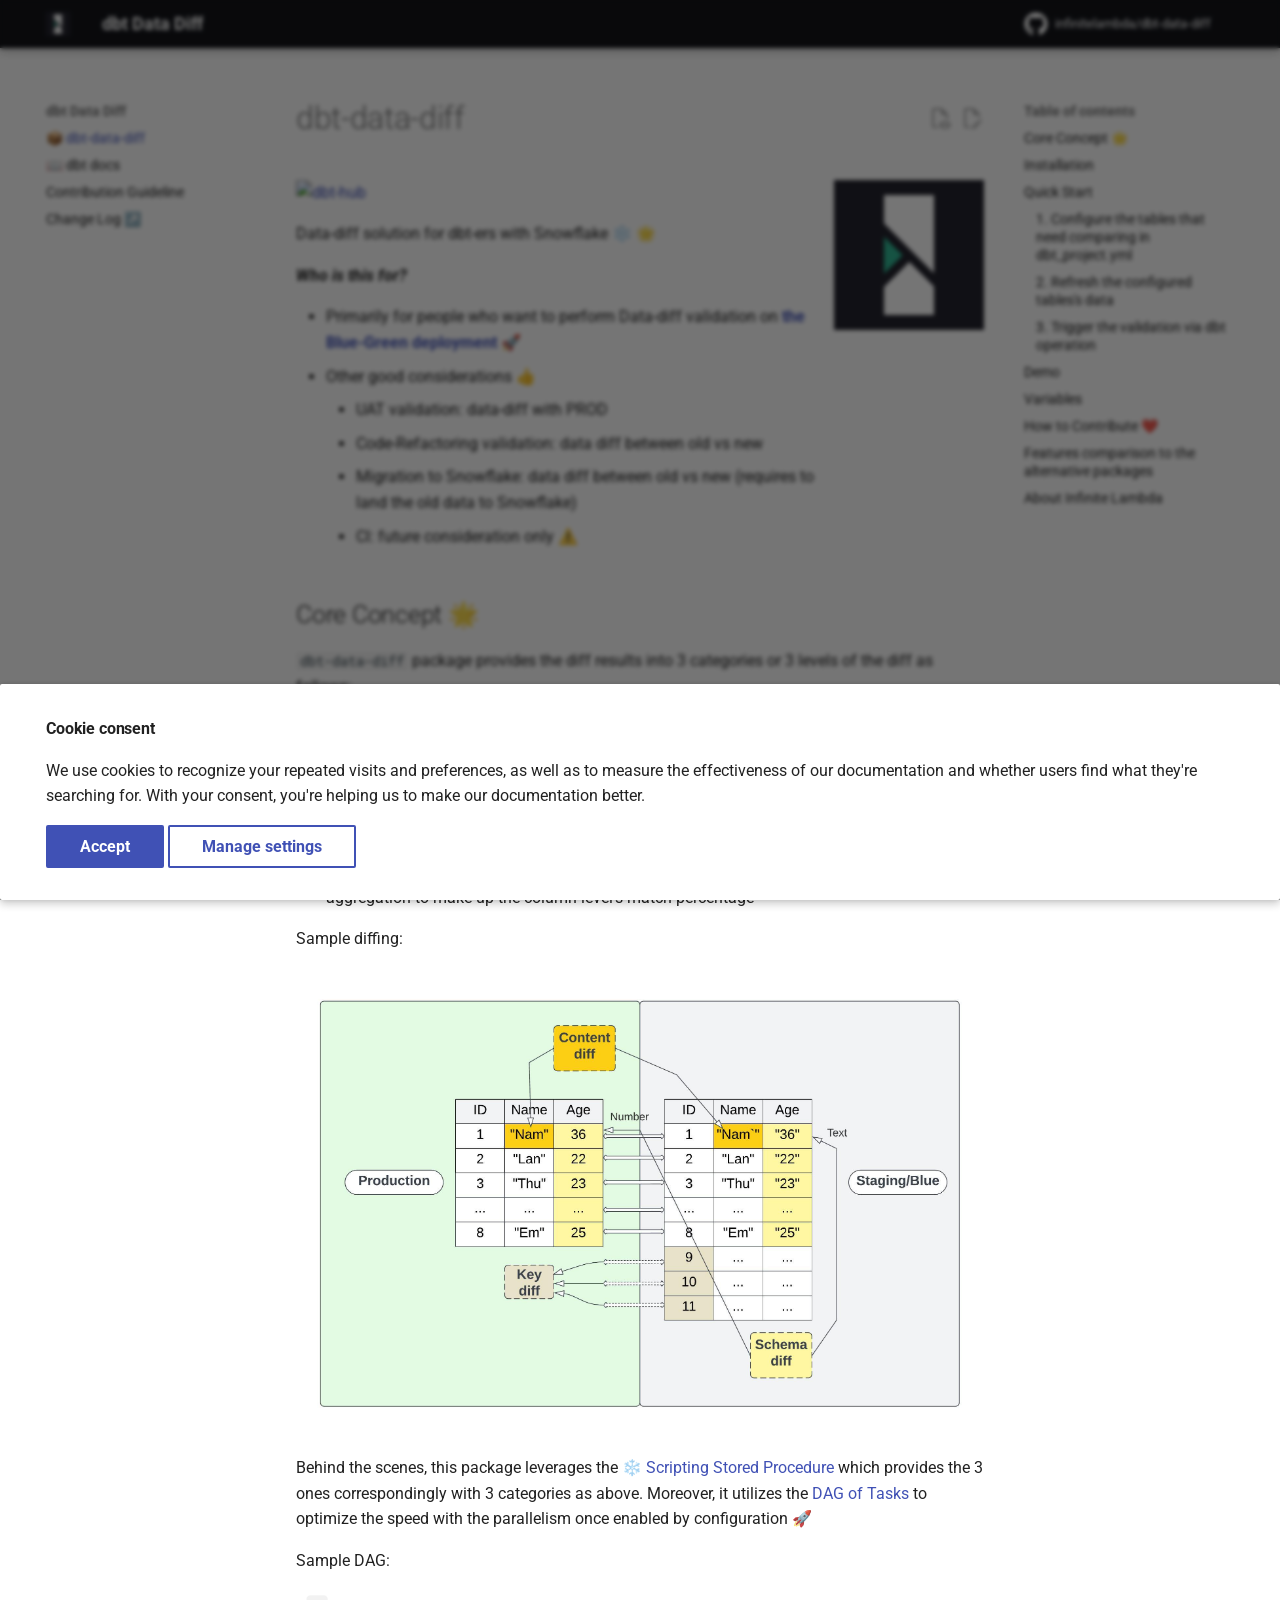
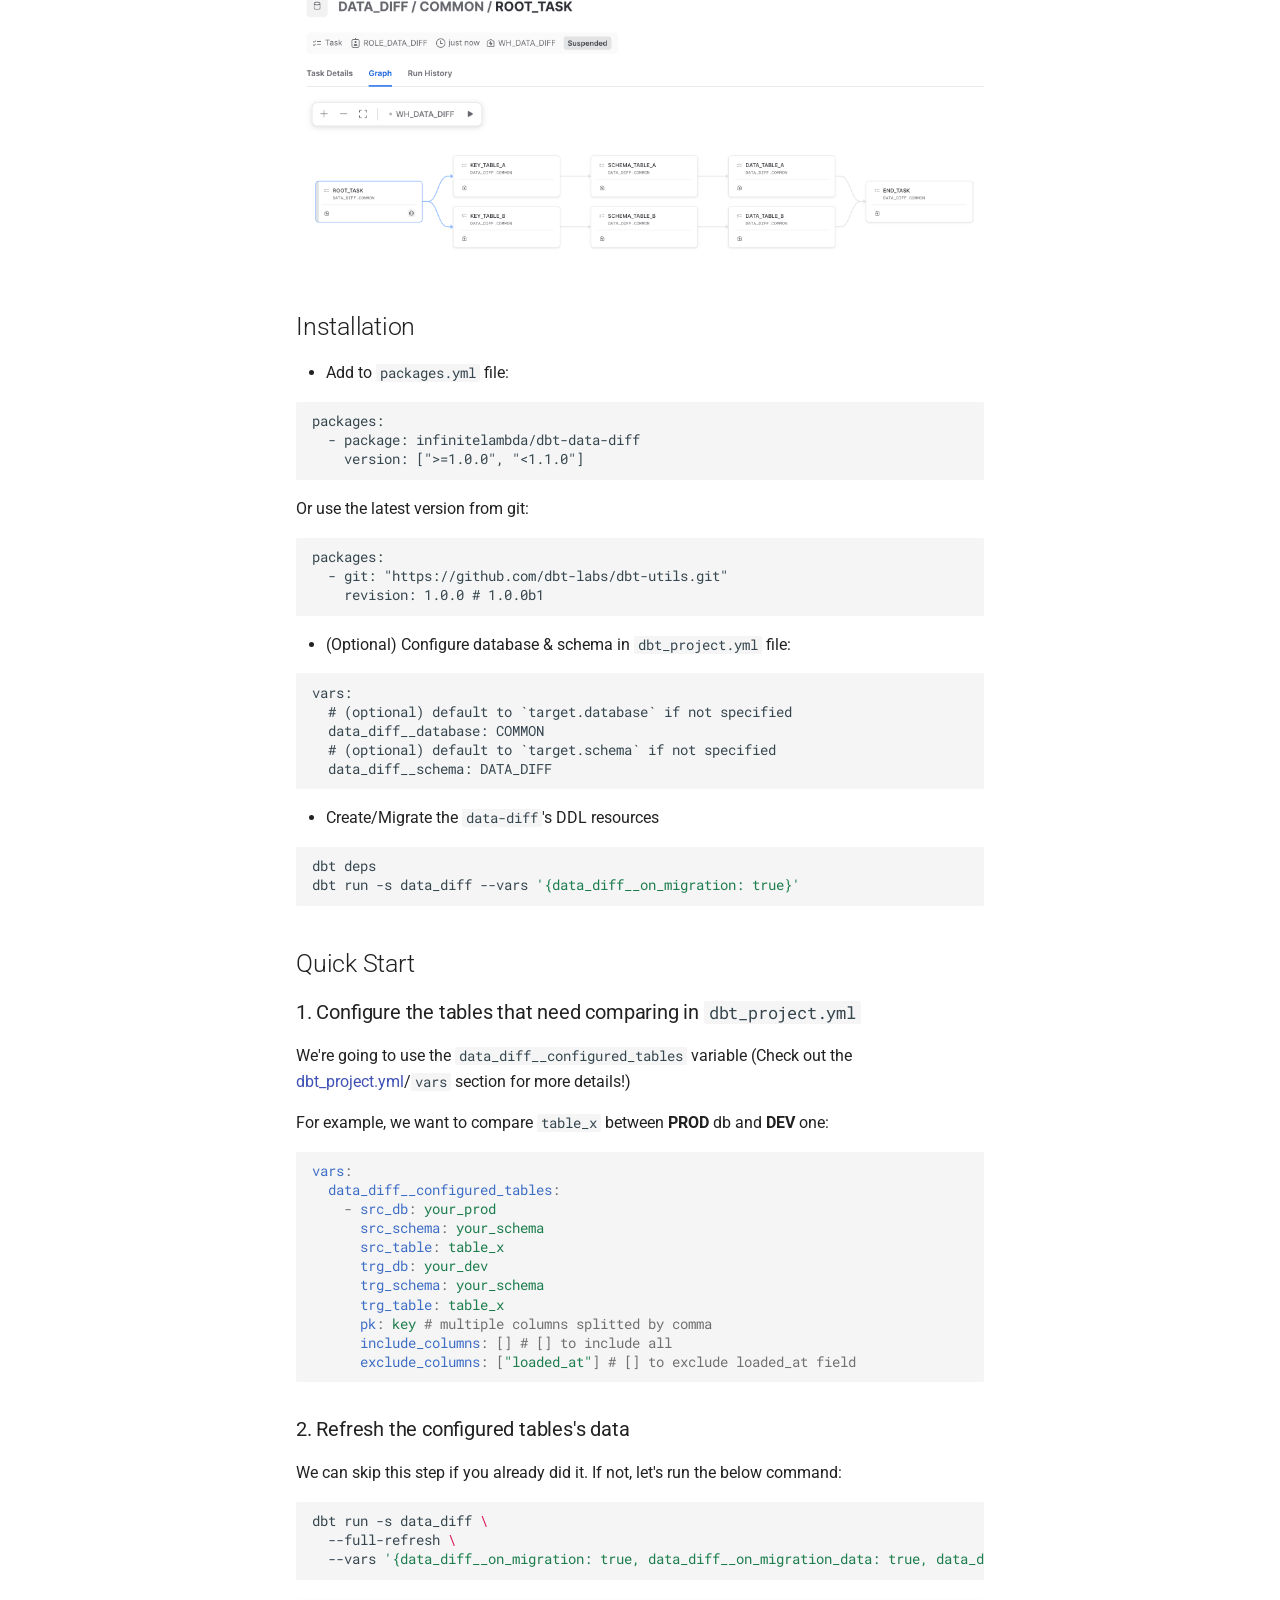
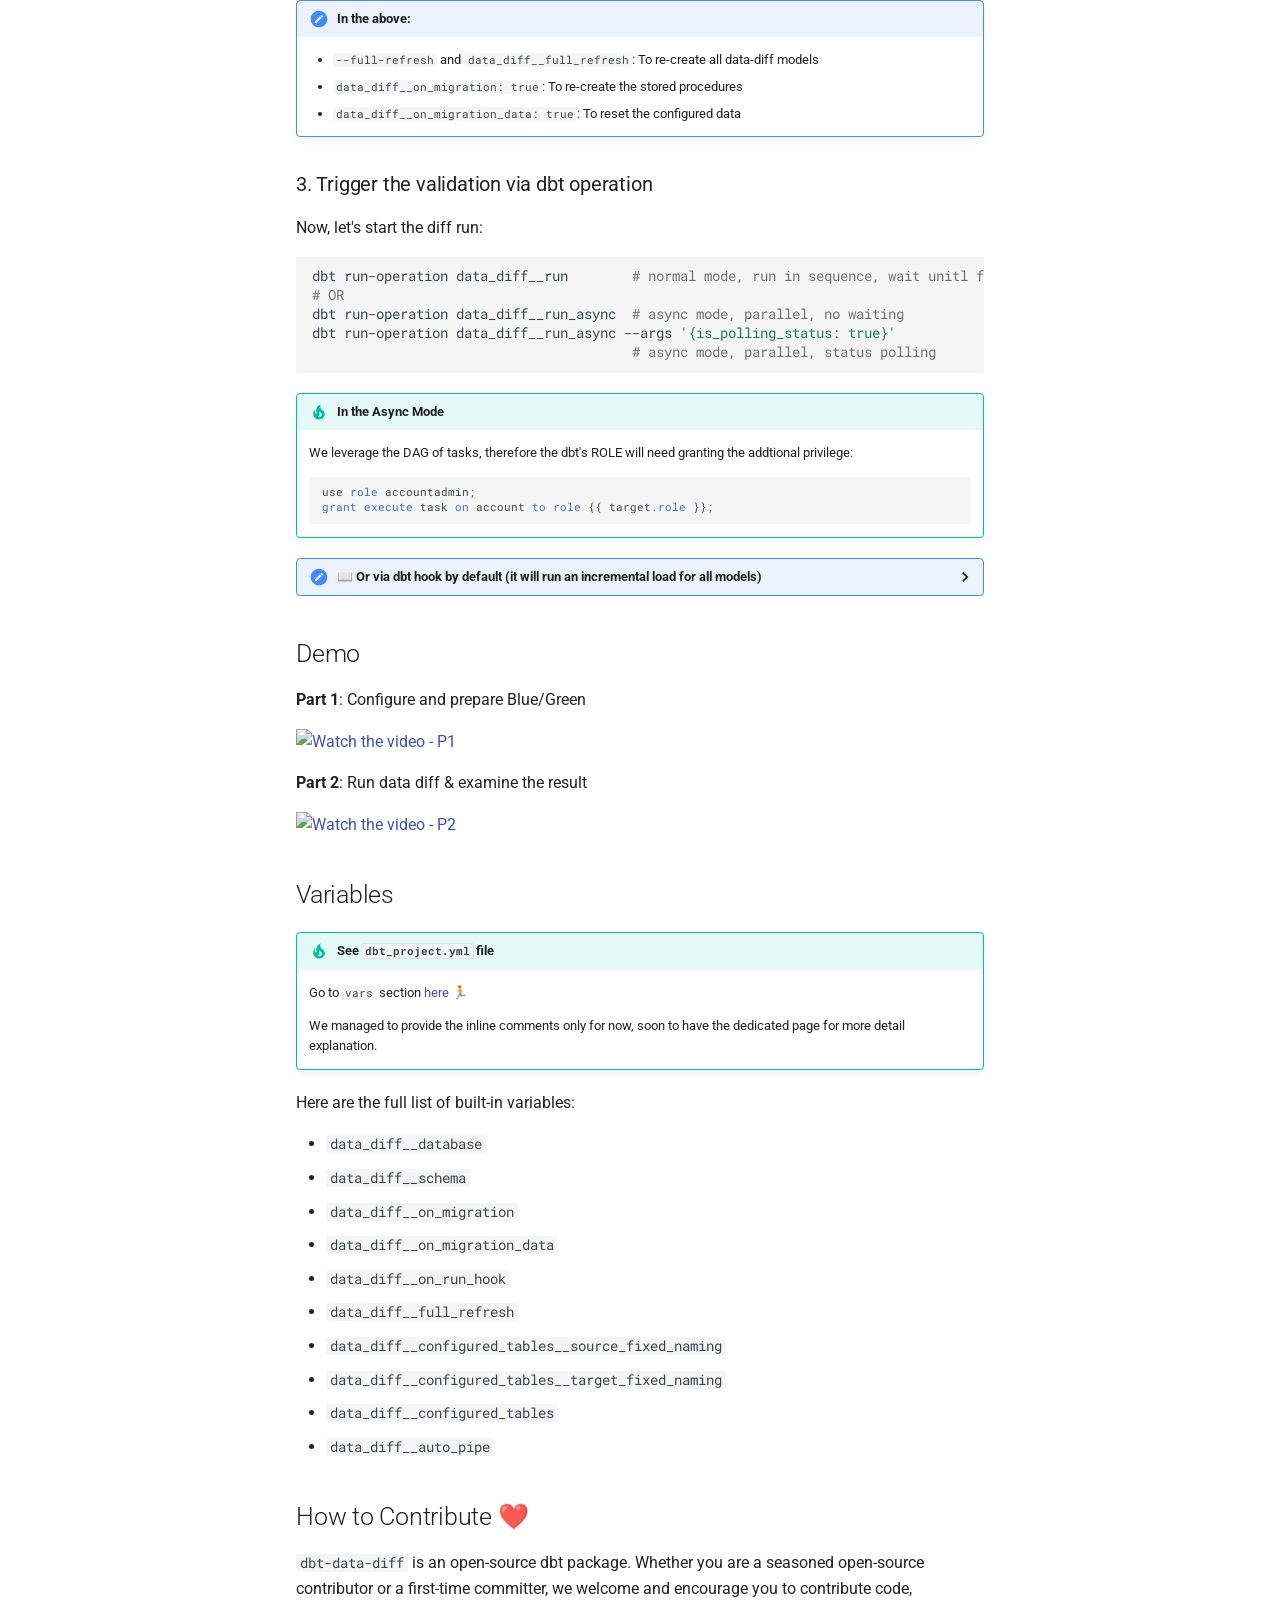
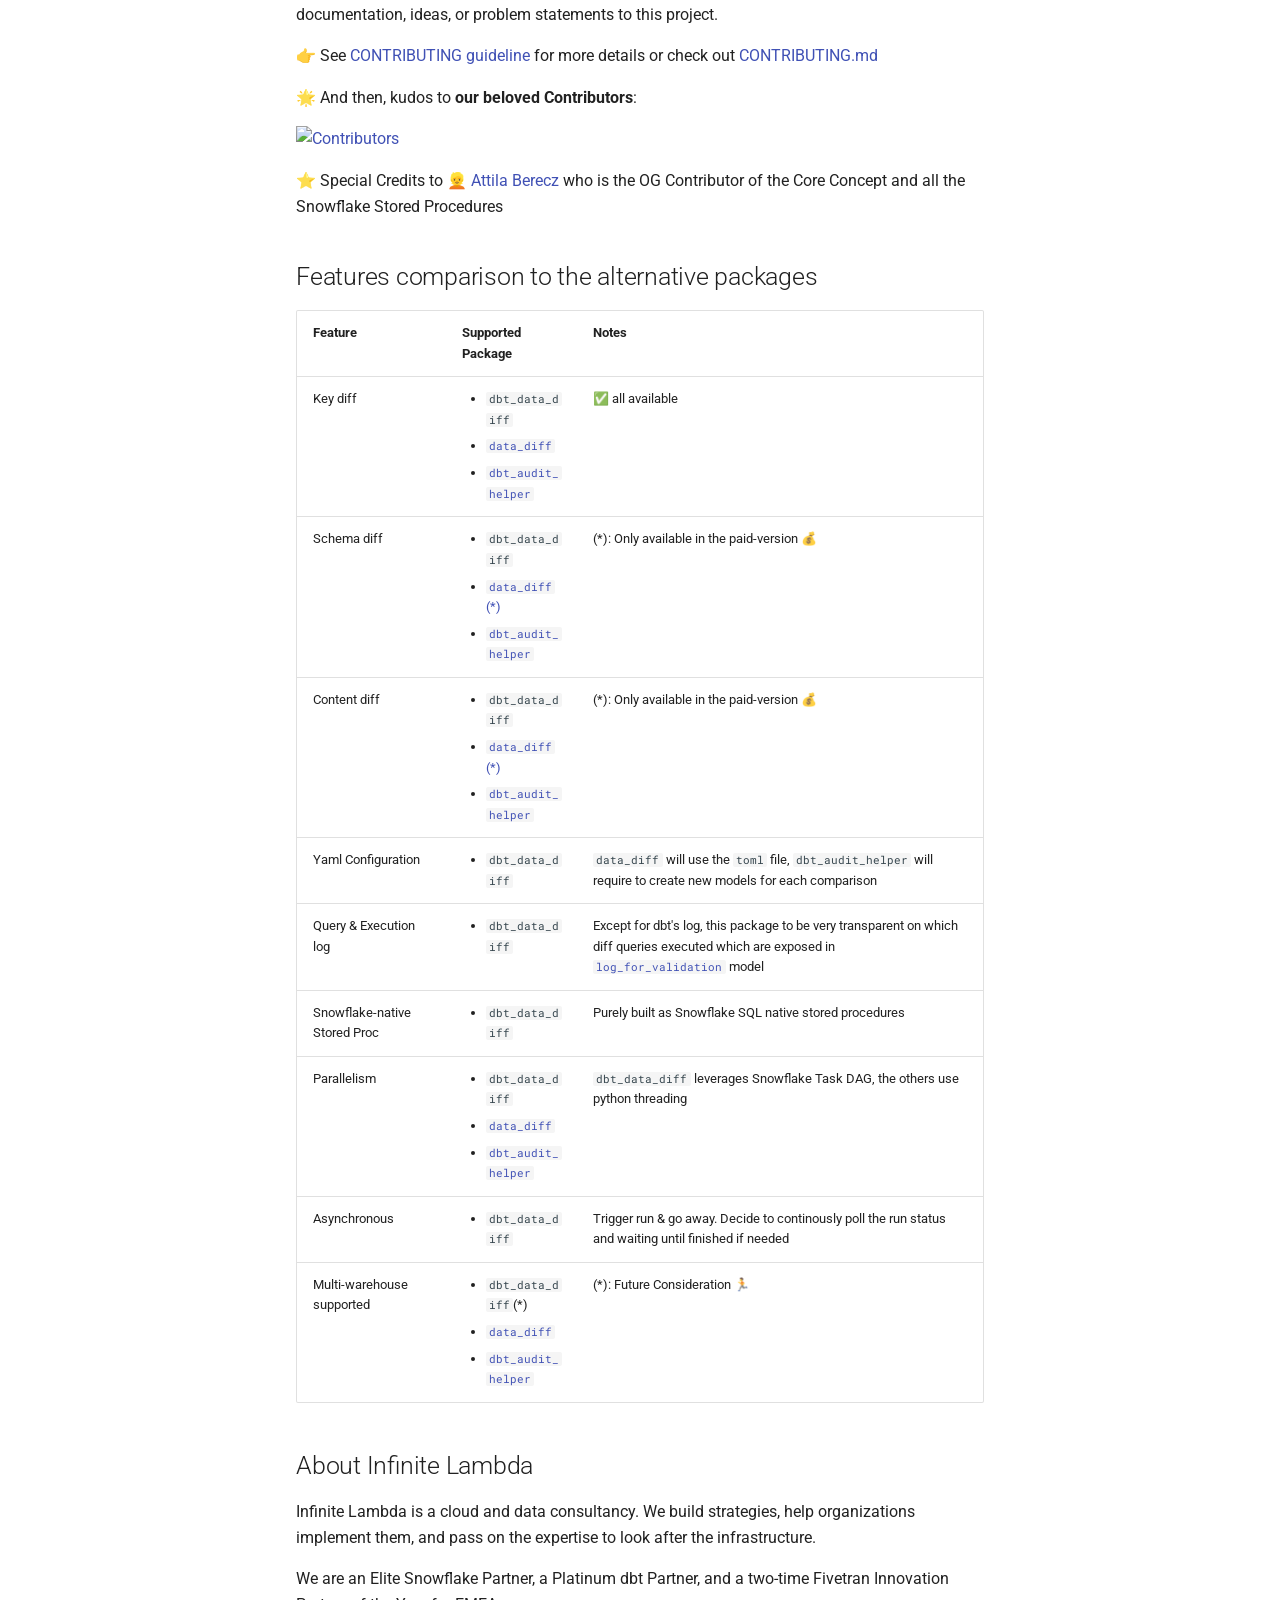
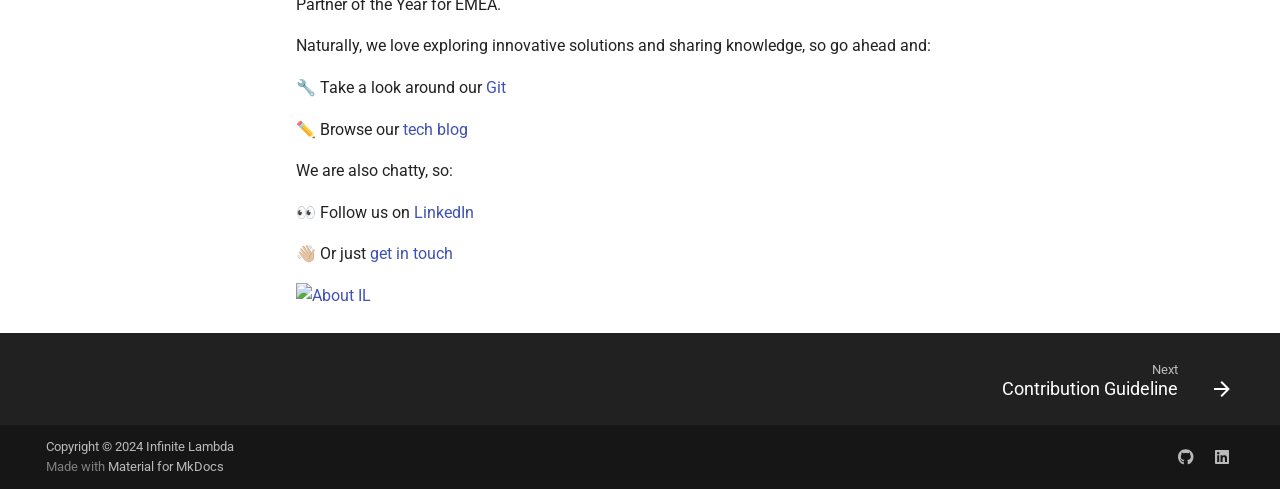
==== 1.0/index.html @ 5b38128b "Deployed 22acf02 to 1.0 with MkDocs 1.5.3 and mike 2.0.0" ====
<!doctype html><html lang=en class=no-js> <head><meta charset=utf-8><meta name=viewport content="width=device-width,initial-scale=1"><meta name=description content="Offical documentation of `dbt-data-diff` dbt package"><meta name=author content="Infinite Lambda"><link rel=canonical href=https://infinitelambda.github.io/dbt-data-diff/1.0/index.html><link rel=next href=contributing.html><link rel=icon href=assets/favicon.ico><meta name=generator content="mkdocs-1.5.3, mkdocs-material-9.5.3"><title>dbt Data Diff</title><link rel=stylesheet href=assets/stylesheets/main.50c56a3b.min.css><link rel=stylesheet href=assets/stylesheets/palette.06af60db.min.css><script src=https://unpkg.com/iframe-worker/shim></script><link rel=preconnect href=https://fonts.gstatic.com crossorigin><link rel=stylesheet href="https://fonts.googleapis.com/css?family=Roboto:300,300i,400,400i,700,700i%7CRoboto+Mono:400,400i,700,700i&display=fallback"><style>:root{--md-text-font:"Roboto";--md-code-font:"Roboto Mono"}</style><link rel=stylesheet href=assets/css/termynal.css><script>__md_scope=new URL(".",location),__md_hash=e=>[...e].reduce((e,_)=>(e<<5)-e+_.charCodeAt(0),0),__md_get=(e,_=localStorage,t=__md_scope)=>JSON.parse(_.getItem(t.pathname+"."+e)),__md_set=(e,_,t=localStorage,a=__md_scope)=>{try{t.setItem(a.pathname+"."+e,JSON.stringify(_))}catch(e){}}</script><script id=__analytics>function __md_analytics(){function n(){dataLayer.push(arguments)}window.dataLayer=window.dataLayer||[],n("js",new Date),n("config","G-7J35XLQHC1"),document.addEventListener("DOMContentLoaded",function(){document.forms.search&&document.forms.search.query.addEventListener("blur",function(){this.value&&n("event","search",{search_term:this.value})}),document$.subscribe(function(){var a=document.forms.feedback;if(void 0!==a)for(var e of a.querySelectorAll("[type=submit]"))e.addEventListener("click",function(e){e.preventDefault();var t=document.location.pathname,e=this.getAttribute("data-md-value");n("event","feedback",{page:t,data:e}),a.firstElementChild.disabled=!0;e=a.querySelector(".md-feedback__note [data-md-value='"+e+"']");e&&(e.hidden=!1)}),a.hidden=!1}),location$.subscribe(function(e){n("config","G-7J35XLQHC1",{page_path:e.pathname})})});var e=document.createElement("script");e.async=!0,e.src="https://www.googletagmanager.com/gtag/js?id=G-7J35XLQHC1",document.getElementById("__analytics").insertAdjacentElement("afterEnd",e)}</script><script>var consent;"undefined"==typeof __md_analytics||(consent=__md_get("__consent"))&&consent.analytics&&__md_analytics()</script><meta property=og:image content=https://raw.githubusercontent.com/infinitelambda/dbt-data-diff/main/docs/assets/img/data-diff.jpeg></head> <body dir=ltr data-md-color-scheme=default data-md-color-primary=black data-md-color-accent=indigo> <input class=md-toggle data-md-toggle=drawer type=checkbox id=__drawer autocomplete=off> <input class=md-toggle data-md-toggle=search type=checkbox id=__search autocomplete=off> <label class=md-overlay for=__drawer></label> <div data-md-component=skip> <a href=#dbt-data-diff class=md-skip> Skip to content </a> </div> <div data-md-component=announce> </div> <div data-md-color-scheme=default data-md-component=outdated hidden> <aside class="md-banner md-banner--warning"> <div class="md-banner__inner md-grid md-typeset"> You're not viewing the latest version. <a href=../.> <strong>Click here to go to latest.</strong> </a> </div> <script>var el=document.querySelector("[data-md-component=outdated]"),outdated=__md_get("__outdated",sessionStorage);!0===outdated&&el&&(el.hidden=!1)</script> </aside> </div> <header class="md-header md-header--shadow" data-md-component=header> <nav class="md-header__inner md-grid" aria-label=Header> <a href=index.html title="dbt Data Diff" class="md-header__button md-logo" aria-label="dbt Data Diff" data-md-component=logo> <img src=assets/favicon.ico alt=logo> </a> <label class="md-header__button md-icon" for=__drawer> <svg xmlns=http://www.w3.org/2000/svg viewbox="0 0 24 24"><path d="M3 6h18v2H3V6m0 5h18v2H3v-2m0 5h18v2H3v-2Z"/></svg> </label> <div class=md-header__title data-md-component=header-title> <div class=md-header__ellipsis> <div class=md-header__topic> <span class=md-ellipsis> dbt Data Diff </span> </div> <div class=md-header__topic data-md-component=header-topic> <span class=md-ellipsis> 📦 dbt-data-diff </span> </div> </div> </div> <form class=md-header__option data-md-component=palette> <input class=md-option data-md-color-media=(prefers-color-scheme) data-md-color-scheme=default data-md-color-primary=black data-md-color-accent=indigo aria-label="Switch to light mode" type=radio name=__palette id=__palette_0> <label class="md-header__button md-icon" title="Switch to light mode" for=__palette_1 hidden> <svg xmlns=http://www.w3.org/2000/svg viewbox="0 0 24 24"><path d="m14.3 16-.7-2h-3.2l-.7 2H7.8L11 7h2l3.2 9h-1.9M20 8.69V4h-4.69L12 .69 8.69 4H4v4.69L.69 12 4 15.31V20h4.69L12 23.31 15.31 20H20v-4.69L23.31 12 20 8.69m-9.15 3.96h2.3L12 9l-1.15 3.65Z"/></svg> </label> <input class=md-option data-md-color-media="(prefers-color-scheme: light)" data-md-color-scheme=default data-md-color-primary=black data-md-color-accent=indigo aria-label="Switch to dark mode" type=radio name=__palette id=__palette_1> <label class="md-header__button md-icon" title="Switch to dark mode" for=__palette_2 hidden> <svg xmlns=http://www.w3.org/2000/svg viewbox="0 0 24 24"><path d="M12 8a4 4 0 0 0-4 4 4 4 0 0 0 4 4 4 4 0 0 0 4-4 4 4 0 0 0-4-4m0 10a6 6 0 0 1-6-6 6 6 0 0 1 6-6 6 6 0 0 1 6 6 6 6 0 0 1-6 6m8-9.31V4h-4.69L12 .69 8.69 4H4v4.69L.69 12 4 15.31V20h4.69L12 23.31 15.31 20H20v-4.69L23.31 12 20 8.69Z"/></svg> </label> <input class=md-option data-md-color-media="(prefers-color-scheme: dark)" data-md-color-scheme=slate data-md-color-primary=black data-md-color-accent=indigo aria-label="Switch to system preference" type=radio name=__palette id=__palette_2> <label class="md-header__button md-icon" title="Switch to system preference" for=__palette_0 hidden> <svg xmlns=http://www.w3.org/2000/svg viewbox="0 0 24 24"><path d="M12 18c-.89 0-1.74-.2-2.5-.55C11.56 16.5 13 14.42 13 12c0-2.42-1.44-4.5-3.5-5.45C10.26 6.2 11.11 6 12 6a6 6 0 0 1 6 6 6 6 0 0 1-6 6m8-9.31V4h-4.69L12 .69 8.69 4H4v4.69L.69 12 4 15.31V20h4.69L12 23.31 15.31 20H20v-4.69L23.31 12 20 8.69Z"/></svg> </label> </form> <script>var media,input,key,value,palette=__md_get("__palette");if(palette&&palette.color){"(prefers-color-scheme)"===palette.color.media&&(media=matchMedia("(prefers-color-scheme: light)"),input=document.querySelector(media.matches?"[data-md-color-media='(prefers-color-scheme: light)']":"[data-md-color-media='(prefers-color-scheme: dark)']"),palette.color.media=input.getAttribute("data-md-color-media"),palette.color.scheme=input.getAttribute("data-md-color-scheme"),palette.color.primary=input.getAttribute("data-md-color-primary"),palette.color.accent=input.getAttribute("data-md-color-accent"));for([key,value]of Object.entries(palette.color))document.body.setAttribute("data-md-color-"+key,value)}</script> <label class="md-header__button md-icon" for=__search> <svg xmlns=http://www.w3.org/2000/svg viewbox="0 0 24 24"><path d="M9.5 3A6.5 6.5 0 0 1 16 9.5c0 1.61-.59 3.09-1.56 4.23l.27.27h.79l5 5-1.5 1.5-5-5v-.79l-.27-.27A6.516 6.516 0 0 1 9.5 16 6.5 6.5 0 0 1 3 9.5 6.5 6.5 0 0 1 9.5 3m0 2C7 5 5 7 5 9.5S7 14 9.5 14 14 12 14 9.5 12 5 9.5 5Z"/></svg> </label> <div class=md-search data-md-component=search role=dialog> <label class=md-search__overlay for=__search></label> <div class=md-search__inner role=search> <form class=md-search__form name=search> <input type=text class=md-search__input name=query aria-label=Search placeholder=Search autocapitalize=off autocorrect=off autocomplete=off spellcheck=false data-md-component=search-query required> <label class="md-search__icon md-icon" for=__search> <svg xmlns=http://www.w3.org/2000/svg viewbox="0 0 24 24"><path d="M9.5 3A6.5 6.5 0 0 1 16 9.5c0 1.61-.59 3.09-1.56 4.23l.27.27h.79l5 5-1.5 1.5-5-5v-.79l-.27-.27A6.516 6.516 0 0 1 9.5 16 6.5 6.5 0 0 1 3 9.5 6.5 6.5 0 0 1 9.5 3m0 2C7 5 5 7 5 9.5S7 14 9.5 14 14 12 14 9.5 12 5 9.5 5Z"/></svg> <svg xmlns=http://www.w3.org/2000/svg viewbox="0 0 24 24"><path d="M20 11v2H8l5.5 5.5-1.42 1.42L4.16 12l7.92-7.92L13.5 5.5 8 11h12Z"/></svg> </label> <nav class=md-search__options aria-label=Search> <a href=javascript:void(0) class="md-search__icon md-icon" title=Share aria-label=Share data-clipboard data-clipboard-text data-md-component=search-share tabindex=-1> <svg xmlns=http://www.w3.org/2000/svg viewbox="0 0 24 24"><path d="M18 16.08c-.76 0-1.44.3-1.96.77L8.91 12.7c.05-.23.09-.46.09-.7 0-.24-.04-.47-.09-.7l7.05-4.11c.54.5 1.25.81 2.04.81a3 3 0 0 0 3-3 3 3 0 0 0-3-3 3 3 0 0 0-3 3c0 .24.04.47.09.7L8.04 9.81C7.5 9.31 6.79 9 6 9a3 3 0 0 0-3 3 3 3 0 0 0 3 3c.79 0 1.5-.31 2.04-.81l7.12 4.15c-.05.21-.08.43-.08.66 0 1.61 1.31 2.91 2.92 2.91 1.61 0 2.92-1.3 2.92-2.91A2.92 2.92 0 0 0 18 16.08Z"/></svg> </a> <button type=reset class="md-search__icon md-icon" title=Clear aria-label=Clear tabindex=-1> <svg xmlns=http://www.w3.org/2000/svg viewbox="0 0 24 24"><path d="M19 6.41 17.59 5 12 10.59 6.41 5 5 6.41 10.59 12 5 17.59 6.41 19 12 13.41 17.59 19 19 17.59 13.41 12 19 6.41Z"/></svg> </button> </nav> <div class=md-search__suggest data-md-component=search-suggest></div> </form> <div class=md-search__output> <div class=md-search__scrollwrap data-md-scrollfix> <div class=md-search-result data-md-component=search-result> <div class=md-search-result__meta> Initializing search </div> <ol class=md-search-result__list role=presentation></ol> </div> </div> </div> </div> </div> <div class=md-header__source> <a href=https://github.com/infinitelambda/dbt-data-diff title="Go to repository" class=md-source data-md-component=source> <div class="md-source__icon md-icon"> <svg xmlns=http://www.w3.org/2000/svg viewbox="0 0 496 512"><!-- Font Awesome Free 6.5.1 by @fontawesome - https://fontawesome.com License - https://fontawesome.com/license/free (Icons: CC BY 4.0, Fonts: SIL OFL 1.1, Code: MIT License) Copyright 2023 Fonticons, Inc.--><path d="M165.9 397.4c0 2-2.3 3.6-5.2 3.6-3.3.3-5.6-1.3-5.6-3.6 0-2 2.3-3.6 5.2-3.6 3-.3 5.6 1.3 5.6 3.6zm-31.1-4.5c-.7 2 1.3 4.3 4.3 4.9 2.6 1 5.6 0 6.2-2s-1.3-4.3-4.3-5.2c-2.6-.7-5.5.3-6.2 2.3zm44.2-1.7c-2.9.7-4.9 2.6-4.6 4.9.3 2 2.9 3.3 5.9 2.6 2.9-.7 4.9-2.6 4.6-4.6-.3-1.9-3-3.2-5.9-2.9zM244.8 8C106.1 8 0 113.3 0 252c0 110.9 69.8 205.8 169.5 239.2 12.8 2.3 17.3-5.6 17.3-12.1 0-6.2-.3-40.4-.3-61.4 0 0-70 15-84.7-29.8 0 0-11.4-29.1-27.8-36.6 0 0-22.9-15.7 1.6-15.4 0 0 24.9 2 38.6 25.8 21.9 38.6 58.6 27.5 72.9 20.9 2.3-16 8.8-27.1 16-33.7-55.9-6.2-112.3-14.3-112.3-110.5 0-27.5 7.6-41.3 23.6-58.9-2.6-6.5-11.1-33.3 2.6-67.9 20.9-6.5 69 27 69 27 20-5.6 41.5-8.5 62.8-8.5s42.8 2.9 62.8 8.5c0 0 48.1-33.6 69-27 13.7 34.7 5.2 61.4 2.6 67.9 16 17.7 25.8 31.5 25.8 58.9 0 96.5-58.9 104.2-114.8 110.5 9.2 7.9 17 22.9 17 46.4 0 33.7-.3 75.4-.3 83.6 0 6.5 4.6 14.4 17.3 12.1C428.2 457.8 496 362.9 496 252 496 113.3 383.5 8 244.8 8zM97.2 352.9c-1.3 1-1 3.3.7 5.2 1.6 1.6 3.9 2.3 5.2 1 1.3-1 1-3.3-.7-5.2-1.6-1.6-3.9-2.3-5.2-1zm-10.8-8.1c-.7 1.3.3 2.9 2.3 3.9 1.6 1 3.6.7 4.3-.7.7-1.3-.3-2.9-2.3-3.9-2-.6-3.6-.3-4.3.7zm32.4 35.6c-1.6 1.3-1 4.3 1.3 6.2 2.3 2.3 5.2 2.6 6.5 1 1.3-1.3.7-4.3-1.3-6.2-2.2-2.3-5.2-2.6-6.5-1zm-11.4-14.7c-1.6 1-1.6 3.6 0 5.9 1.6 2.3 4.3 3.3 5.6 2.3 1.6-1.3 1.6-3.9 0-6.2-1.4-2.3-4-3.3-5.6-2z"/></svg> </div> <div class=md-source__repository> infinitelambda/dbt-data-diff </div> </a> </div> </nav> </header> <div class=md-container data-md-component=container> <main class=md-main data-md-component=main> <div class="md-main__inner md-grid"> <div class="md-sidebar md-sidebar--primary" data-md-component=sidebar data-md-type=navigation> <div class=md-sidebar__scrollwrap> <div class=md-sidebar__inner> <nav class="md-nav md-nav--primary" aria-label=Navigation data-md-level=0> <label class=md-nav__title for=__drawer> <a href=index.html title="dbt Data Diff" class="md-nav__button md-logo" aria-label="dbt Data Diff" data-md-component=logo> <img src=assets/favicon.ico alt=logo> </a> dbt Data Diff </label> <div class=md-nav__source> <a href=https://github.com/infinitelambda/dbt-data-diff title="Go to repository" class=md-source data-md-component=source> <div class="md-source__icon md-icon"> <svg xmlns=http://www.w3.org/2000/svg viewbox="0 0 496 512"><!-- Font Awesome Free 6.5.1 by @fontawesome - https://fontawesome.com License - https://fontawesome.com/license/free (Icons: CC BY 4.0, Fonts: SIL OFL 1.1, Code: MIT License) Copyright 2023 Fonticons, Inc.--><path d="M165.9 397.4c0 2-2.3 3.6-5.2 3.6-3.3.3-5.6-1.3-5.6-3.6 0-2 2.3-3.6 5.2-3.6 3-.3 5.6 1.3 5.6 3.6zm-31.1-4.5c-.7 2 1.3 4.3 4.3 4.9 2.6 1 5.6 0 6.2-2s-1.3-4.3-4.3-5.2c-2.6-.7-5.5.3-6.2 2.3zm44.2-1.7c-2.9.7-4.9 2.6-4.6 4.9.3 2 2.9 3.3 5.9 2.6 2.9-.7 4.9-2.6 4.6-4.6-.3-1.9-3-3.2-5.9-2.9zM244.8 8C106.1 8 0 113.3 0 252c0 110.9 69.8 205.8 169.5 239.2 12.8 2.3 17.3-5.6 17.3-12.1 0-6.2-.3-40.4-.3-61.4 0 0-70 15-84.7-29.8 0 0-11.4-29.1-27.8-36.6 0 0-22.9-15.7 1.6-15.4 0 0 24.9 2 38.6 25.8 21.9 38.6 58.6 27.5 72.9 20.9 2.3-16 8.8-27.1 16-33.7-55.9-6.2-112.3-14.3-112.3-110.5 0-27.5 7.6-41.3 23.6-58.9-2.6-6.5-11.1-33.3 2.6-67.9 20.9-6.5 69 27 69 27 20-5.6 41.5-8.5 62.8-8.5s42.8 2.9 62.8 8.5c0 0 48.1-33.6 69-27 13.7 34.7 5.2 61.4 2.6 67.9 16 17.7 25.8 31.5 25.8 58.9 0 96.5-58.9 104.2-114.8 110.5 9.2 7.9 17 22.9 17 46.4 0 33.7-.3 75.4-.3 83.6 0 6.5 4.6 14.4 17.3 12.1C428.2 457.8 496 362.9 496 252 496 113.3 383.5 8 244.8 8zM97.2 352.9c-1.3 1-1 3.3.7 5.2 1.6 1.6 3.9 2.3 5.2 1 1.3-1 1-3.3-.7-5.2-1.6-1.6-3.9-2.3-5.2-1zm-10.8-8.1c-.7 1.3.3 2.9 2.3 3.9 1.6 1 3.6.7 4.3-.7.7-1.3-.3-2.9-2.3-3.9-2-.6-3.6-.3-4.3.7zm32.4 35.6c-1.6 1.3-1 4.3 1.3 6.2 2.3 2.3 5.2 2.6 6.5 1 1.3-1.3.7-4.3-1.3-6.2-2.2-2.3-5.2-2.6-6.5-1zm-11.4-14.7c-1.6 1-1.6 3.6 0 5.9 1.6 2.3 4.3 3.3 5.6 2.3 1.6-1.3 1.6-3.9 0-6.2-1.4-2.3-4-3.3-5.6-2z"/></svg> </div> <div class=md-source__repository> infinitelambda/dbt-data-diff </div> </a> </div> <ul class=md-nav__list data-md-scrollfix> <li class="md-nav__item md-nav__item--active"> <input class="md-nav__toggle md-toggle" type=checkbox id=__toc> <label class="md-nav__link md-nav__link--active" for=__toc> <span class=md-ellipsis> 📦 dbt-data-diff </span> <span class="md-nav__icon md-icon"></span> </label> <a href=index.html class="md-nav__link md-nav__link--active"> <span class=md-ellipsis> 📦 dbt-data-diff </span> </a> <nav class="md-nav md-nav--secondary" aria-label="Table of contents"> <label class=md-nav__title for=__toc> <span class="md-nav__icon md-icon"></span> Table of contents </label> <ul class=md-nav__list data-md-component=toc data-md-scrollfix> <li class=md-nav__item> <a href=#core-concept class=md-nav__link> <span class=md-ellipsis> Core Concept 🌟 </span> </a> </li> <li class=md-nav__item> <a href=#installation class=md-nav__link> <span class=md-ellipsis> Installation </span> </a> </li> <li class=md-nav__item> <a href=#quick-start class=md-nav__link> <span class=md-ellipsis> Quick Start </span> </a> <nav class=md-nav aria-label="Quick Start"> <ul class=md-nav__list> <li class=md-nav__item> <a href=#1-configure-the-tables-that-need-comparing-in-dbt_projectyml class=md-nav__link> <span class=md-ellipsis> 1. Configure the tables that need comparing in dbt_project.yml </span> </a> </li> <li class=md-nav__item> <a href=#2-refresh-the-configured-tabless-data class=md-nav__link> <span class=md-ellipsis> 2. Refresh the configured tables's data </span> </a> </li> <li class=md-nav__item> <a href=#3-trigger-the-validation-via-dbt-operation class=md-nav__link> <span class=md-ellipsis> 3. Trigger the validation via dbt operation </span> </a> </li> </ul> </nav> </li> <li class=md-nav__item> <a href=#demo class=md-nav__link> <span class=md-ellipsis> Demo </span> </a> </li> <li class=md-nav__item> <a href=#variables class=md-nav__link> <span class=md-ellipsis> Variables </span> </a> </li> <li class=md-nav__item> <a href=#how-to-contribute class=md-nav__link> <span class=md-ellipsis> How to Contribute ❤️ </span> </a> </li> <li class=md-nav__item> <a href=#features-comparison-to-the-alternative-packages class=md-nav__link> <span class=md-ellipsis> Features comparison to the alternative packages </span> </a> </li> <li class=md-nav__item> <a href=#about-infinite-lambda class=md-nav__link> <span class=md-ellipsis> About Infinite Lambda </span> </a> </li> </ul> </nav> </li> <li class=md-nav__item> <a href=dbt-docs/index.html class=md-nav__link> <span class=md-ellipsis> 📖 dbt docs </span> </a> </li> <li class=md-nav__item> <a href=contributing.html class=md-nav__link> <span class=md-ellipsis> Contribution Guideline </span> </a> </li> <li class=md-nav__item> <a href=https://github.com/infinitelambda/dbt-data-diff/releases target=_blank class=md-nav__link> <span class=md-ellipsis> Change Log ↗️ </span> </a> </li> </ul> </nav> </div> </div> </div> <div class="md-sidebar md-sidebar--secondary" data-md-component=sidebar data-md-type=toc> <div class=md-sidebar__scrollwrap> <div class=md-sidebar__inner> <nav class="md-nav md-nav--secondary" aria-label="Table of contents"> <label class=md-nav__title for=__toc> <span class="md-nav__icon md-icon"></span> Table of contents </label> <ul class=md-nav__list data-md-component=toc data-md-scrollfix> <li class=md-nav__item> <a href=#core-concept class=md-nav__link> <span class=md-ellipsis> Core Concept 🌟 </span> </a> </li> <li class=md-nav__item> <a href=#installation class=md-nav__link> <span class=md-ellipsis> Installation </span> </a> </li> <li class=md-nav__item> <a href=#quick-start class=md-nav__link> <span class=md-ellipsis> Quick Start </span> </a> <nav class=md-nav aria-label="Quick Start"> <ul class=md-nav__list> <li class=md-nav__item> <a href=#1-configure-the-tables-that-need-comparing-in-dbt_projectyml class=md-nav__link> <span class=md-ellipsis> 1. Configure the tables that need comparing in dbt_project.yml </span> </a> </li> <li class=md-nav__item> <a href=#2-refresh-the-configured-tabless-data class=md-nav__link> <span class=md-ellipsis> 2. Refresh the configured tables's data </span> </a> </li> <li class=md-nav__item> <a href=#3-trigger-the-validation-via-dbt-operation class=md-nav__link> <span class=md-ellipsis> 3. Trigger the validation via dbt operation </span> </a> </li> </ul> </nav> </li> <li class=md-nav__item> <a href=#demo class=md-nav__link> <span class=md-ellipsis> Demo </span> </a> </li> <li class=md-nav__item> <a href=#variables class=md-nav__link> <span class=md-ellipsis> Variables </span> </a> </li> <li class=md-nav__item> <a href=#how-to-contribute class=md-nav__link> <span class=md-ellipsis> How to Contribute ❤️ </span> </a> </li> <li class=md-nav__item> <a href=#features-comparison-to-the-alternative-packages class=md-nav__link> <span class=md-ellipsis> Features comparison to the alternative packages </span> </a> </li> <li class=md-nav__item> <a href=#about-infinite-lambda class=md-nav__link> <span class=md-ellipsis> About Infinite Lambda </span> </a> </li> </ul> </nav> </div> </div> </div> <div class=md-content data-md-component=content> <article class="md-content__inner md-typeset"> <a href=https://github.com/infinitelambda/dbt-data-diff/edit/main/docs/index.md title="Edit this page" class="md-content__button md-icon"> <svg xmlns=http://www.w3.org/2000/svg viewbox="0 0 24 24"><path d="M10 20H6V4h7v5h5v3.1l2-2V8l-6-6H6c-1.1 0-2 .9-2 2v16c0 1.1.9 2 2 2h4v-2m10.2-7c.1 0 .3.1.4.2l1.3 1.3c.2.2.2.6 0 .8l-1 1-2.1-2.1 1-1c.1-.1.2-.2.4-.2m0 3.9L14.1 23H12v-2.1l6.1-6.1 2.1 2.1Z"/></svg> </a> <a href=https://github.com/infinitelambda/dbt-data-diff/raw/main/docs/index.md title="View source of this page" class="md-content__button md-icon"> <svg xmlns=http://www.w3.org/2000/svg viewbox="0 0 24 24"><path d="M17 18c.56 0 1 .44 1 1s-.44 1-1 1-1-.44-1-1 .44-1 1-1m0-3c-2.73 0-5.06 1.66-6 4 .94 2.34 3.27 4 6 4s5.06-1.66 6-4c-.94-2.34-3.27-4-6-4m0 6.5a2.5 2.5 0 0 1-2.5-2.5 2.5 2.5 0 0 1 2.5-2.5 2.5 2.5 0 0 1 2.5 2.5 2.5 2.5 0 0 1-2.5 2.5M9.27 20H6V4h7v5h5v4.07c.7.08 1.36.25 2 .49V8l-6-6H6a2 2 0 0 0-2 2v16a2 2 0 0 0 2 2h4.5a8.15 8.15 0 0 1-1.23-2Z"/></svg> </a> <!-- markdownlint-disable no-inline-html no-alt-text ul-indent code-block-style --> <h1 id=dbt-data-diff>dbt-data-diff<a class=headerlink href=#dbt-data-diff title="Permanent link">&para;</a></h1> <p><img align=right width=150 height=150 src=./assets/img/il-logo.png></p> <p><a href=https://hub.getdbt.com/infinitelambda/dbt-data-diff><img alt=dbt-hub src="https://img.shields.io/badge/Visit-dbt--hub%20↗️-FF694B?logo=dbt&logoColor=FF694B"></a></p> <p>Data-diff solution for dbt-ers with Snowflake ❄️ 🌟</p> <p><strong><em>Who is this for?</em></strong></p> <ul> <li>Primarily for people who want to perform Data-diff validation on <strong><a href=https://discourse.getdbt.com/t/performing-a-blue-green-deploy-of-your-dbt-project-on-snowflake/1349>the Blue-Green deployment</a></strong> 🚀</li> <li>Other good considerations 👍<ul> <li>UAT validation: data-diff with PROD</li> <li>Code-Refactoring validation: data diff between old vs new</li> <li>Migration to Snowflake: data diff between old vs new (requires to land the old data to Snowflake)</li> <li>CI: future consideration only ⚠️</li> </ul> </li> </ul> <h2 id=core-concept>Core Concept 🌟<a class=headerlink href=#core-concept title="Permanent link">&para;</a></h2> <p><code>dbt-data-diff</code> package provides the diff results into 3 categories or 3 levels of the diff as follows:</p> <ul> <li>🥉 <strong>Key diff</strong> (<a href=https://github.com/infinitelambda/dbt-data-diff/tree/main/models/01_key_diff/ >models</a>): Compare the Primary Key (<code>pk</code>) only</li> <li>🥈 <strong>Schema diff</strong> (<a href=https://github.com/infinitelambda/dbt-data-diff/tree/main/models/02_schema_diff/ >models</a>): Compare the list of column's Names and Data Types</li> <li>🥇 <strong>Content diff</strong> (aka Data diff) (<a href=https://github.com/infinitelambda/dbt-data-diff/tree/main/models/03_content_diff/ >models</a>): Compare all cell values. The columns will be filtered by each table's configuration (<code>include_columns</code> and <code>exclude_columns</code>), and the data can be also filtered by the <code>where</code> config. Behind the scenes, this operation does not require the Primary Key (PK) config, it will perform Bulk Operation (<code>INTERCEPT</code> or <code>MINUS</code>) and make an aggregation to make up the column level's match percentage</li> </ul> <p>Sample diffing: <img src=./assets/img/data-diff.jpeg alt="Sample diffing"></p> <p>Behind the scenes, this package leverages the ❄️ <a href=https://docs.snowflake.com/en/developer-guide/stored-procedure/stored-procedures-snowflake-scripting>Scripting Stored Procedure</a> which provides the 3 ones correspondingly with 3 categories as above. Moreover, it utilizes the <a href="https://docs.snowflake.com/en/user-guide/tasks-intro?utm_source=legacy&utm_medium=serp&utm_term=task+DAG#label-task-dag">DAG of Tasks</a> to optimize the speed with the parallelism once enabled by configuration 🚀</p> <p>Sample DAG:</p> <p><img src=./assets/img/Sample_DAG_of_Tasks.png alt="Sample DAG"></p> <h2 id=installation>Installation<a class=headerlink href=#installation title="Permanent link">&para;</a></h2> <ul> <li>Add to <code>packages.yml</code> file:</li> </ul> <div class="language-text highlight"><pre><span></span><code><span id=__span-0-1><a id=__codelineno-0-1 name=__codelineno-0-1 href=#__codelineno-0-1></a>packages:
</span><span id=__span-0-2><a id=__codelineno-0-2 name=__codelineno-0-2 href=#__codelineno-0-2></a>  - package: infinitelambda/dbt-data-diff
</span><span id=__span-0-3><a id=__codelineno-0-3 name=__codelineno-0-3 href=#__codelineno-0-3></a>    version: [&quot;&gt;=1.0.0&quot;, &quot;&lt;1.1.0&quot;]
</span></code></pre></div> <p>Or use the latest version from git:</p> <div class="language-text highlight"><pre><span></span><code><span id=__span-1-1><a id=__codelineno-1-1 name=__codelineno-1-1 href=#__codelineno-1-1></a>packages:
</span><span id=__span-1-2><a id=__codelineno-1-2 name=__codelineno-1-2 href=#__codelineno-1-2></a>  - git: &quot;https://github.com/dbt-labs/dbt-utils.git&quot;
</span><span id=__span-1-3><a id=__codelineno-1-3 name=__codelineno-1-3 href=#__codelineno-1-3></a>    revision: 1.0.0 # 1.0.0b1
</span></code></pre></div> <ul> <li>(Optional) Configure database &amp; schema in <code>dbt_project.yml</code> file:</li> </ul> <div class="language-text highlight"><pre><span></span><code><span id=__span-2-1><a id=__codelineno-2-1 name=__codelineno-2-1 href=#__codelineno-2-1></a>vars:
</span><span id=__span-2-2><a id=__codelineno-2-2 name=__codelineno-2-2 href=#__codelineno-2-2></a>  # (optional) default to `target.database` if not specified
</span><span id=__span-2-3><a id=__codelineno-2-3 name=__codelineno-2-3 href=#__codelineno-2-3></a>  data_diff__database: COMMON
</span><span id=__span-2-4><a id=__codelineno-2-4 name=__codelineno-2-4 href=#__codelineno-2-4></a>  # (optional) default to `target.schema` if not specified
</span><span id=__span-2-5><a id=__codelineno-2-5 name=__codelineno-2-5 href=#__codelineno-2-5></a>  data_diff__schema: DATA_DIFF
</span></code></pre></div> <ul> <li>Create/Migrate the <code>data-diff</code>'s DDL resources</li> </ul> <div class="language-bash highlight"><pre><span></span><code><span id=__span-3-1><a id=__codelineno-3-1 name=__codelineno-3-1 href=#__codelineno-3-1></a>dbt<span class=w> </span>deps
</span><span id=__span-3-2><a id=__codelineno-3-2 name=__codelineno-3-2 href=#__codelineno-3-2></a>dbt<span class=w> </span>run<span class=w> </span>-s<span class=w> </span>data_diff<span class=w> </span>--vars<span class=w> </span><span class=s1>&#39;{data_diff__on_migration: true}&#39;</span>
</span></code></pre></div> <h2 id=quick-start>Quick Start<a class=headerlink href=#quick-start title="Permanent link">&para;</a></h2> <h3 id=1-configure-the-tables-that-need-comparing-in-dbt_projectyml>1. Configure the tables that need comparing in <code>dbt_project.yml</code><a class=headerlink href=#1-configure-the-tables-that-need-comparing-in-dbt_projectyml title="Permanent link">&para;</a></h3> <p>We're going to use the <code>data_diff__configured_tables</code> variable (Check out the <a href=https://github.com/infinitelambda/dbt-data-diff/tree/main/dbt_project.yml>dbt_project.yml</a>/<code>vars</code> section for more details!)</p> <p>For example, we want to compare <code>table_x</code> between <strong>PROD</strong> db and <strong>DEV</strong> one:</p> <div class="language-yaml highlight"><pre><span></span><code><span id=__span-4-1><a id=__codelineno-4-1 name=__codelineno-4-1 href=#__codelineno-4-1></a><span class=nt>vars</span><span class=p>:</span>
</span><span id=__span-4-2><a id=__codelineno-4-2 name=__codelineno-4-2 href=#__codelineno-4-2></a><span class=w>  </span><span class=nt>data_diff__configured_tables</span><span class=p>:</span>
</span><span id=__span-4-3><a id=__codelineno-4-3 name=__codelineno-4-3 href=#__codelineno-4-3></a><span class=w>    </span><span class="p p-Indicator">-</span><span class=w> </span><span class=nt>src_db</span><span class=p>:</span><span class=w> </span><span class="l l-Scalar l-Scalar-Plain">your_prod</span>
</span><span id=__span-4-4><a id=__codelineno-4-4 name=__codelineno-4-4 href=#__codelineno-4-4></a><span class=w>      </span><span class=nt>src_schema</span><span class=p>:</span><span class=w> </span><span class="l l-Scalar l-Scalar-Plain">your_schema</span>
</span><span id=__span-4-5><a id=__codelineno-4-5 name=__codelineno-4-5 href=#__codelineno-4-5></a><span class=w>      </span><span class=nt>src_table</span><span class=p>:</span><span class=w> </span><span class="l l-Scalar l-Scalar-Plain">table_x</span>
</span><span id=__span-4-6><a id=__codelineno-4-6 name=__codelineno-4-6 href=#__codelineno-4-6></a><span class=w>      </span><span class=nt>trg_db</span><span class=p>:</span><span class=w> </span><span class="l l-Scalar l-Scalar-Plain">your_dev</span>
</span><span id=__span-4-7><a id=__codelineno-4-7 name=__codelineno-4-7 href=#__codelineno-4-7></a><span class=w>      </span><span class=nt>trg_schema</span><span class=p>:</span><span class=w> </span><span class="l l-Scalar l-Scalar-Plain">your_schema</span>
</span><span id=__span-4-8><a id=__codelineno-4-8 name=__codelineno-4-8 href=#__codelineno-4-8></a><span class=w>      </span><span class=nt>trg_table</span><span class=p>:</span><span class=w> </span><span class="l l-Scalar l-Scalar-Plain">table_x</span>
</span><span id=__span-4-9><a id=__codelineno-4-9 name=__codelineno-4-9 href=#__codelineno-4-9></a><span class=w>      </span><span class=nt>pk</span><span class=p>:</span><span class=w> </span><span class="l l-Scalar l-Scalar-Plain">key</span><span class=w> </span><span class=c1># multiple columns splitted by comma</span>
</span><span id=__span-4-10><a id=__codelineno-4-10 name=__codelineno-4-10 href=#__codelineno-4-10></a><span class=w>      </span><span class=nt>include_columns</span><span class=p>:</span><span class=w> </span><span class="p p-Indicator">[]</span><span class=w> </span><span class=c1># [] to include all</span>
</span><span id=__span-4-11><a id=__codelineno-4-11 name=__codelineno-4-11 href=#__codelineno-4-11></a><span class=w>      </span><span class=nt>exclude_columns</span><span class=p>:</span><span class=w> </span><span class="p p-Indicator">[</span><span class=s>&quot;loaded_at&quot;</span><span class="p p-Indicator">]</span><span class=w> </span><span class=c1># [] to exclude loaded_at field</span>
</span></code></pre></div> <h3 id=2-refresh-the-configured-tabless-data>2. Refresh the configured tables's data<a class=headerlink href=#2-refresh-the-configured-tabless-data title="Permanent link">&para;</a></h3> <p>We can skip this step if you already did it. If not, let's run the below command:</p> <div class="language-bash highlight"><pre><span></span><code><span id=__span-5-1><a id=__codelineno-5-1 name=__codelineno-5-1 href=#__codelineno-5-1></a>dbt<span class=w> </span>run<span class=w> </span>-s<span class=w> </span>data_diff<span class=w> </span><span class=se>\</span>
</span><span id=__span-5-2><a id=__codelineno-5-2 name=__codelineno-5-2 href=#__codelineno-5-2></a><span class=w>  </span>--full-refresh<span class=w> </span><span class=se>\</span>
</span><span id=__span-5-3><a id=__codelineno-5-3 name=__codelineno-5-3 href=#__codelineno-5-3></a><span class=w>  </span>--vars<span class=w> </span><span class=s1>&#39;{data_diff__on_migration: true, data_diff__on_migration_data: true, data_diff__full_refresh: true}&#39;</span>
</span></code></pre></div> <div class="admonition note"> <p class=admonition-title>In the above:</p> <ul> <li><code>--full-refresh</code> and <code>data_diff__full_refresh</code>: To re-create all data-diff models</li> <li><code>data_diff__on_migration: true</code>: To re-create the stored procedures</li> <li><code>data_diff__on_migration_data: true</code>: To reset the configured data</li> </ul> </div> <h3 id=3-trigger-the-validation-via-dbt-operation>3. Trigger the validation via dbt operation<a class=headerlink href=#3-trigger-the-validation-via-dbt-operation title="Permanent link">&para;</a></h3> <p>Now, let's start the diff run:</p> <div class="language-bash highlight"><pre><span></span><code><span id=__span-6-1><a id=__codelineno-6-1 name=__codelineno-6-1 href=#__codelineno-6-1></a>dbt<span class=w> </span>run-operation<span class=w> </span>data_diff__run<span class=w>        </span><span class=c1># normal mode, run in sequence, wait unitl finished</span>
</span><span id=__span-6-2><a id=__codelineno-6-2 name=__codelineno-6-2 href=#__codelineno-6-2></a><span class=c1># OR</span>
</span><span id=__span-6-3><a id=__codelineno-6-3 name=__codelineno-6-3 href=#__codelineno-6-3></a>dbt<span class=w> </span>run-operation<span class=w> </span>data_diff__run_async<span class=w>  </span><span class=c1># async mode, parallel, no waiting</span>
</span><span id=__span-6-4><a id=__codelineno-6-4 name=__codelineno-6-4 href=#__codelineno-6-4></a>dbt<span class=w> </span>run-operation<span class=w> </span>data_diff__run_async<span class=w> </span>--args<span class=w> </span><span class=s1>&#39;{is_polling_status: true}&#39;</span>
</span><span id=__span-6-5><a id=__codelineno-6-5 name=__codelineno-6-5 href=#__codelineno-6-5></a><span class=w>                                        </span><span class=c1># async mode, parallel, status polling</span>
</span></code></pre></div> <div class="admonition tip"> <p class=admonition-title>In the Async Mode</p> <p>We leverage the DAG of tasks, therefore the dbt's ROLE will need granting the addtional privilege:</p> <div class="language-sql highlight"><pre><span></span><code><span id=__span-7-1><a id=__codelineno-7-1 name=__codelineno-7-1 href=#__codelineno-7-1></a><span class=n>use</span><span class=w> </span><span class=k>role</span><span class=w> </span><span class=n>accountadmin</span><span class=p>;</span>
</span><span id=__span-7-2><a id=__codelineno-7-2 name=__codelineno-7-2 href=#__codelineno-7-2></a><span class=k>grant</span><span class=w> </span><span class=k>execute</span><span class=w> </span><span class=n>task</span><span class=w> </span><span class=k>on</span><span class=w> </span><span class=n>account</span><span class=w> </span><span class=k>to</span><span class=w> </span><span class=k>role</span><span class=w> </span><span class=err>{{</span><span class=w> </span><span class=n>target</span><span class=p>.</span><span class=k>role</span><span class=w> </span><span class=err>}}</span><span class=p>;</span>
</span></code></pre></div> </div> <details> <summary>📖 Or via dbt hook by default (it will run an incremental load for all models)</summary> <div class="language-yaml highlight"><pre><span></span><code><span id=__span-8-1><a id=__codelineno-8-1 name=__codelineno-8-1 href=#__codelineno-8-1></a><span class=c1># Add into dbt_project.yml file</span>
</span><span id=__span-8-2><a id=__codelineno-8-2 name=__codelineno-8-2 href=#__codelineno-8-2></a>
</span><span id=__span-8-3><a id=__codelineno-8-3 name=__codelineno-8-3 href=#__codelineno-8-3></a><span class=c1># normal mode</span>
</span><span id=__span-8-4><a id=__codelineno-8-4 name=__codelineno-8-4 href=#__codelineno-8-4></a><span class="l l-Scalar l-Scalar-Plain">on-run-end</span>
</span><span id=__span-8-5><a id=__codelineno-8-5 name=__codelineno-8-5 href=#__codelineno-8-5></a><span class=w>  </span><span class="l l-Scalar l-Scalar-Plain">- &gt;</span><span class=w> </span><span class=c1># run data-diff hook</span>
</span><span id=__span-8-6><a id=__codelineno-8-6 name=__codelineno-8-6 href=#__codelineno-8-6></a><span class=w>    </span><span class="p p-Indicator">{</span><span class=err>%</span><span class=w> </span><span class=nv>if var(&quot;data_diff__on_run_hook&quot;</span><span class="p p-Indicator">,</span><span class=w> </span><span class=nv>false) %</span><span class="p p-Indicator">}</span>
</span><span id=__span-8-7><a id=__codelineno-8-7 name=__codelineno-8-7 href=#__codelineno-8-7></a><span class=w>      </span><span class="p p-Indicator">{{</span><span class=w> </span><span class=nv>data_diff.data_diff__run(in_hook=true)</span><span class=w> </span><span class="p p-Indicator">}}</span>
</span><span id=__span-8-8><a id=__codelineno-8-8 name=__codelineno-8-8 href=#__codelineno-8-8></a><span class=w>    </span><span class="p p-Indicator">{</span><span class=err>%</span><span class=w> </span><span class=nv>endif %</span><span class="p p-Indicator">}</span>
</span><span id=__span-8-9><a id=__codelineno-8-9 name=__codelineno-8-9 href=#__codelineno-8-9></a>
</span><span id=__span-8-10><a id=__codelineno-8-10 name=__codelineno-8-10 href=#__codelineno-8-10></a><span class=c1># async mode</span>
</span><span id=__span-8-11><a id=__codelineno-8-11 name=__codelineno-8-11 href=#__codelineno-8-11></a><span class="l l-Scalar l-Scalar-Plain">on-run-end</span>
</span><span id=__span-8-12><a id=__codelineno-8-12 name=__codelineno-8-12 href=#__codelineno-8-12></a><span class=w>  </span><span class="l l-Scalar l-Scalar-Plain">- &gt;</span><span class=w> </span><span class=c1># run data-diff hook</span>
</span><span id=__span-8-13><a id=__codelineno-8-13 name=__codelineno-8-13 href=#__codelineno-8-13></a><span class=w>    </span><span class="p p-Indicator">{</span><span class=err>%</span><span class=w> </span><span class=nv>if var(&quot;data_diff__on_run_hook&quot;</span><span class="p p-Indicator">,</span><span class=w> </span><span class=nv>false) %</span><span class="p p-Indicator">}</span>
</span><span id=__span-8-14><a id=__codelineno-8-14 name=__codelineno-8-14 href=#__codelineno-8-14></a><span class=w>      </span><span class="p p-Indicator">{{</span><span class=w> </span><span class=nv>data_diff.data_diff__run_async(in_hook=true)</span><span class=w> </span><span class="p p-Indicator">}}</span>
</span><span id=__span-8-15><a id=__codelineno-8-15 name=__codelineno-8-15 href=#__codelineno-8-15></a><span class=w>    </span><span class="p p-Indicator">{</span><span class=err>%</span><span class=w> </span><span class=nv>endif %</span><span class="p p-Indicator">}</span>
</span></code></pre></div> <div class="language-bash highlight"><pre><span></span><code><span id=__span-9-1><a id=__codelineno-9-1 name=__codelineno-9-1 href=#__codelineno-9-1></a><span class=c1># terminal</span>
</span><span id=__span-9-2><a id=__codelineno-9-2 name=__codelineno-9-2 href=#__codelineno-9-2></a>dbt<span class=w> </span>run<span class=w> </span>-s<span class=w> </span>data_diff<span class=w> </span>--vars<span class=w> </span><span class=s1>&#39;{data_diff__on_run_hook: true}&#39;</span>
</span></code></pre></div> </details> <h2 id=demo>Demo<a class=headerlink href=#demo title="Permanent link">&para;</a></h2> <p><strong>Part 1</strong>: Configure and prepare Blue/Green</p> <p><a href="https://www.loom.com/share/2445f322720a4466ab9494c90e66946b?sid=9b5f354c-3611-412a-ac18-554e4b879913"><img alt="Watch the video - P1" src=https://cdn.loom.com/sessions/thumbnails/2445f322720a4466ab9494c90e66946b-1705309091927-with-play.gif></a></p> <p><strong>Part 2</strong>: Run data diff &amp; examine the result</p> <p><a href="https://www.loom.com/share/c4dc4179a4ee4a0d9583db405b46e969?sid=fc6e2dd8-c456-4888-8eaf-64883423270d"><img alt="Watch the video - P2" src=https://cdn.loom.com/sessions/thumbnails/c4dc4179a4ee4a0d9583db405b46e969-1705308496485-with-play.gif></a></p> <h2 id=variables>Variables<a class=headerlink href=#variables title="Permanent link">&para;</a></h2> <div class="admonition tip"> <p class=admonition-title>See <code>dbt_project.yml</code> file</p> <p>Go to <code>vars</code> section <a href=https://github.com/infinitelambda/dbt-data-diff/blob/main/dbt_project.yml#L12>here</a> 🏃</p> <p>We managed to provide the inline comments only for now, soon to have the dedicated page for more detail explanation.</p> </div> <p>Here are the full list of built-in variables:</p> <ul> <li><code>data_diff__database</code></li> <li><code>data_diff__schema</code></li> <li><code>data_diff__on_migration</code></li> <li><code>data_diff__on_migration_data</code></li> <li><code>data_diff__on_run_hook</code></li> <li><code>data_diff__full_refresh</code></li> <li><code>data_diff__configured_tables__source_fixed_naming</code></li> <li><code>data_diff__configured_tables__target_fixed_naming</code></li> <li><code>data_diff__configured_tables</code></li> <li><code>data_diff__auto_pipe</code></li> </ul> <h2 id=how-to-contribute>How to Contribute ❤️<a class=headerlink href=#how-to-contribute title="Permanent link">&para;</a></h2> <p><code>dbt-data-diff</code> is an open-source dbt package. Whether you are a seasoned open-source contributor or a first-time committer, we welcome and encourage you to contribute code, documentation, ideas, or problem statements to this project.</p> <p>👉 See <a href=https://data-diff.iflambda.com/latest/nav/dev/contributing.html>CONTRIBUTING guideline</a> for more details or check out <a href=https://github.com/infinitelambda/dbt-data-diff/tree/main/CONTRIBUTING.md>CONTRIBUTING.md</a></p> <p>🌟 And then, kudos to <strong>our beloved Contributors</strong>:</p> <p><a href=https://github.com/infinitelambda/dbt-data-diff/graphs/contributors> <img src="https://contrib.rocks/image?repo=infinitelambda/dbt-data-diff" alt=Contributors> </a></p> <p>⭐ Special Credits to <a href=https://www.linkedin.com/in/attila-berecz-a0bb5ba2/ >👱 Attila Berecz</a> who is the OG Contributor of the Core Concept and all the Snowflake Stored Procedures</p> <h2 id=features-comparison-to-the-alternative-packages>Features comparison to the alternative packages<a class=headerlink href=#features-comparison-to-the-alternative-packages title="Permanent link">&para;</a></h2> <table> <thead> <tr> <th style="text-align: left;">Feature</th> <th style="text-align: left;">Supported Package</th> <th style="text-align: left;">Notes</th> </tr> </thead> <tbody> <tr> <td style="text-align: left;">Key diff</td> <td style="text-align: left;"><ul><li><code>dbt_data_diff</code></li><li><a href=https://github.com/datafold/data_diff><code>data_diff</code></a></li><li><a href=https://github.com/dbt-labs/dbt_audit_helper><code>dbt_audit_helper</code></a></li></ul></td> <td style="text-align: left;">✅ all available</td> </tr> <tr> <td style="text-align: left;">Schema diff</td> <td style="text-align: left;"><ul><li><code>dbt_data_diff</code></li><li><a href=https://github.com/datafold/data_diff><code>data_diff</code>(*)</a></li><li><a href=https://github.com/dbt-labs/dbt_audit_helper><code>dbt_audit_helper</code></a></li></ul></td> <td style="text-align: left;">(*): Only available in the paid-version 💰</td> </tr> <tr> <td style="text-align: left;">Content diff</td> <td style="text-align: left;"><ul><li><code>dbt_data_diff</code></li><li><a href=https://github.com/datafold/data_diff><code>data_diff</code>(*)</a></li><li><a href=https://github.com/dbt-labs/dbt_audit_helper><code>dbt_audit_helper</code></a></li></ul></td> <td style="text-align: left;">(*): Only available in the paid-version 💰</td> </tr> <tr> <td style="text-align: left;">Yaml Configuration</td> <td style="text-align: left;"><ul><li><code>dbt_data_diff</code></li></ul></td> <td style="text-align: left;"><code>data_diff</code> will use the <code>toml</code> file, <code>dbt_audit_helper</code> will require to create new models for each comparison</td> </tr> <tr> <td style="text-align: left;">Query &amp; Execution log</td> <td style="text-align: left;"><ul><li><code>dbt_data_diff</code></li></ul></td> <td style="text-align: left;">Except for dbt's log, this package to be very transparent on which diff queries executed which are exposed in <a href=https://github.com/infinitelambda/dbt-data-diff/tree/main/models/log_for_validation.yml><code>log_for_validation</code></a> model</td> </tr> <tr> <td style="text-align: left;">Snowflake-native Stored Proc</td> <td style="text-align: left;"><ul><li><code>dbt_data_diff</code></li></ul></td> <td style="text-align: left;">Purely built as Snowflake SQL native stored procedures</td> </tr> <tr> <td style="text-align: left;">Parallelism</td> <td style="text-align: left;"><ul><li><code>dbt_data_diff</code></li><li><a href=https://github.com/datafold/data_diff><code>data_diff</code></a></li><li><a href=https://github.com/dbt-labs/dbt_audit_helper><code>dbt_audit_helper</code></a></li></ul></td> <td style="text-align: left;"><code>dbt_data_diff</code> leverages Snowflake Task DAG, the others use python threading</td> </tr> <tr> <td style="text-align: left;">Asynchronous</td> <td style="text-align: left;"><ul><li><code>dbt_data_diff</code></li></ul></td> <td style="text-align: left;">Trigger run &amp; go away. Decide to continously poll the run status and waiting until finished if needed</td> </tr> <tr> <td style="text-align: left;">Multi-warehouse supported</td> <td style="text-align: left;"><ul><li><code>dbt_data_diff</code>(*)</li><li><a href=https://github.com/datafold/data_diff><code>data_diff</code></a></li><li><a href=https://github.com/dbt-labs/dbt_audit_helper><code>dbt_audit_helper</code></a></li></ul></td> <td style="text-align: left;">(*): Future Consideration 🏃</td> </tr> </tbody> </table> <h2 id=about-infinite-lambda>About Infinite Lambda<a class=headerlink href=#about-infinite-lambda title="Permanent link">&para;</a></h2> <p>Infinite Lambda is a cloud and data consultancy. We build strategies, help organizations implement them, and pass on the expertise to look after the infrastructure.</p> <p>We are an Elite Snowflake Partner, a Platinum dbt Partner, and a two-time Fivetran Innovation Partner of the Year for EMEA.</p> <p>Naturally, we love exploring innovative solutions and sharing knowledge, so go ahead and:</p> <p>🔧 Take a look around our <a href=https://github.com/infinitelambda>Git</a></p> <p>✏️ Browse our <a href=https://infinitelambda.com/category/tech-blog/ >tech blog</a></p> <p>We are also chatty, so:</p> <p>👀 Follow us on <a href=https://www.linkedin.com/company/infinite-lambda/ >LinkedIn</a></p> <p>👋🏼 Or just <a href=https://infinitelambda.com/contacts/ >get in touch</a></p> <p><a href=https://infinitelambda.com/ ><img src=https://raw.githubusercontent.com/infinitelambda/cdn/1.0.0/general/images/GitHub-About-Section-1080x1080.png alt="About IL" width=500></a></p> <form class=md-feedback name=feedback hidden> <fieldset> <legend class=md-feedback__title> Was this page helpful? </legend> <div class=md-feedback__inner> <div class=md-feedback__list> <button class="md-feedback__icon md-icon" type=submit title="This page was helpful" data-md-value=1> <svg xmlns=http://www.w3.org/2000/svg viewbox="0 0 24 24"><path d="m12 21.35-1.45-1.32C5.4 15.36 2 12.27 2 8.5 2 5.41 4.42 3 7.5 3c1.74 0 3.41.81 4.5 2.08C13.09 3.81 14.76 3 16.5 3 19.58 3 22 5.41 22 8.5c0 3.77-3.4 6.86-8.55 11.53L12 21.35Z"/></svg> </button> <button class="md-feedback__icon md-icon" type=submit title="This page could be improved" data-md-value=0> <svg xmlns=http://www.w3.org/2000/svg viewbox="0 0 24 24"><path d="m12 21.35-1.45-1.32C5.4 15.36 2 12.27 2 8.5 2 5.41 4.42 3 7.5 3c.67 0 1.32.12 1.94.33L13 9.35l-4 5 3 7M16.5 3C19.58 3 22 5.41 22 8.5c0 3.77-3.4 6.86-8.55 11.53L12 21.35l-1-7 4.5-5-2.65-5.08C13.87 3.47 15.17 3 16.5 3Z"/></svg> </button> </div> <div class=md-feedback__note> <div data-md-value=1 hidden> Thanks for your feedback! </div> <div data-md-value=0 hidden> Thanks for your feedback! Help us improve this page by using our <a href="https://github.com/infinitelambda/dbt-data-diff/issues/new/?title=[DOCS]+%F0%9F%93%A6%20dbt-data-diff+-+/index.html" target=_blank>feedback form</a>. </div> </div> </div> </fieldset> </form> </article> </div> <script>var target=document.getElementById(location.hash.slice(1));target&&target.name&&(target.checked=target.name.startsWith("__tabbed_"))</script> </div> <button type=button class="md-top md-icon" data-md-component=top hidden> <svg xmlns=http://www.w3.org/2000/svg viewbox="0 0 24 24"><path d="M13 20h-2V8l-5.5 5.5-1.42-1.42L12 4.16l7.92 7.92-1.42 1.42L13 8v12Z"/></svg> Back to top </button> </main> <footer class=md-footer> <nav class="md-footer__inner md-grid" aria-label=Footer> <a href=contributing.html class="md-footer__link md-footer__link--next" aria-label="Next: Contribution Guideline"> <div class=md-footer__title> <span class=md-footer__direction> Next </span> <div class=md-ellipsis> Contribution Guideline </div> </div> <div class="md-footer__button md-icon"> <svg xmlns=http://www.w3.org/2000/svg viewbox="0 0 24 24"><path d="M4 11v2h12l-5.5 5.5 1.42 1.42L19.84 12l-7.92-7.92L10.5 5.5 16 11H4Z"/></svg> </div> </a> </nav> <div class="md-footer-meta md-typeset"> <div class="md-footer-meta__inner md-grid"> <div class=md-copyright> <div class=md-copyright__highlight> Copyright &copy; 2024 Infinite Lambda </div> Made with <a href=https://squidfunk.github.io/mkdocs-material/ target=_blank rel=noopener> Material for MkDocs </a> </div> <div class=md-social> <a href=https://github.com/infinitelambda target=_blank rel=noopener title=github.com class=md-social__link> <svg xmlns=http://www.w3.org/2000/svg viewbox="0 0 496 512"><!-- Font Awesome Free 6.5.1 by @fontawesome - https://fontawesome.com License - https://fontawesome.com/license/free (Icons: CC BY 4.0, Fonts: SIL OFL 1.1, Code: MIT License) Copyright 2023 Fonticons, Inc.--><path d="M165.9 397.4c0 2-2.3 3.6-5.2 3.6-3.3.3-5.6-1.3-5.6-3.6 0-2 2.3-3.6 5.2-3.6 3-.3 5.6 1.3 5.6 3.6zm-31.1-4.5c-.7 2 1.3 4.3 4.3 4.9 2.6 1 5.6 0 6.2-2s-1.3-4.3-4.3-5.2c-2.6-.7-5.5.3-6.2 2.3zm44.2-1.7c-2.9.7-4.9 2.6-4.6 4.9.3 2 2.9 3.3 5.9 2.6 2.9-.7 4.9-2.6 4.6-4.6-.3-1.9-3-3.2-5.9-2.9zM244.8 8C106.1 8 0 113.3 0 252c0 110.9 69.8 205.8 169.5 239.2 12.8 2.3 17.3-5.6 17.3-12.1 0-6.2-.3-40.4-.3-61.4 0 0-70 15-84.7-29.8 0 0-11.4-29.1-27.8-36.6 0 0-22.9-15.7 1.6-15.4 0 0 24.9 2 38.6 25.8 21.9 38.6 58.6 27.5 72.9 20.9 2.3-16 8.8-27.1 16-33.7-55.9-6.2-112.3-14.3-112.3-110.5 0-27.5 7.6-41.3 23.6-58.9-2.6-6.5-11.1-33.3 2.6-67.9 20.9-6.5 69 27 69 27 20-5.6 41.5-8.5 62.8-8.5s42.8 2.9 62.8 8.5c0 0 48.1-33.6 69-27 13.7 34.7 5.2 61.4 2.6 67.9 16 17.7 25.8 31.5 25.8 58.9 0 96.5-58.9 104.2-114.8 110.5 9.2 7.9 17 22.9 17 46.4 0 33.7-.3 75.4-.3 83.6 0 6.5 4.6 14.4 17.3 12.1C428.2 457.8 496 362.9 496 252 496 113.3 383.5 8 244.8 8zM97.2 352.9c-1.3 1-1 3.3.7 5.2 1.6 1.6 3.9 2.3 5.2 1 1.3-1 1-3.3-.7-5.2-1.6-1.6-3.9-2.3-5.2-1zm-10.8-8.1c-.7 1.3.3 2.9 2.3 3.9 1.6 1 3.6.7 4.3-.7.7-1.3-.3-2.9-2.3-3.9-2-.6-3.6-.3-4.3.7zm32.4 35.6c-1.6 1.3-1 4.3 1.3 6.2 2.3 2.3 5.2 2.6 6.5 1 1.3-1.3.7-4.3-1.3-6.2-2.2-2.3-5.2-2.6-6.5-1zm-11.4-14.7c-1.6 1-1.6 3.6 0 5.9 1.6 2.3 4.3 3.3 5.6 2.3 1.6-1.3 1.6-3.9 0-6.2-1.4-2.3-4-3.3-5.6-2z"/></svg> </a> <a href=https://www.linkedin.com/company/infinite-lambda/ target=_blank rel=noopener title=www.linkedin.com class=md-social__link> <svg xmlns=http://www.w3.org/2000/svg viewbox="0 0 448 512"><!-- Font Awesome Free 6.5.1 by @fontawesome - https://fontawesome.com License - https://fontawesome.com/license/free (Icons: CC BY 4.0, Fonts: SIL OFL 1.1, Code: MIT License) Copyright 2023 Fonticons, Inc.--><path d="M416 32H31.9C14.3 32 0 46.5 0 64.3v383.4C0 465.5 14.3 480 31.9 480H416c17.6 0 32-14.5 32-32.3V64.3c0-17.8-14.4-32.3-32-32.3zM135.4 416H69V202.2h66.5V416zm-33.2-243c-21.3 0-38.5-17.3-38.5-38.5S80.9 96 102.2 96c21.2 0 38.5 17.3 38.5 38.5 0 21.3-17.2 38.5-38.5 38.5zm282.1 243h-66.4V312c0-24.8-.5-56.7-34.5-56.7-34.6 0-39.9 27-39.9 54.9V416h-66.4V202.2h63.7v29.2h.9c8.9-16.8 30.6-34.5 62.9-34.5 67.2 0 79.7 44.3 79.7 101.9V416z"/></svg> </a> </div> </div> </div> </footer> </div> <div class=md-dialog data-md-component=dialog> <div class="md-dialog__inner md-typeset"></div> </div> <div class=md-consent data-md-component=consent id=__consent hidden> <div class=md-consent__overlay></div> <aside class=md-consent__inner> <form class="md-consent__form md-grid md-typeset" name=consent> <h4>Cookie consent</h4> <p>We use cookies to recognize your repeated visits and preferences, as well as to measure the effectiveness of our documentation and whether users find what they're searching for. With your consent, you're helping us to make our documentation better.</p> <input class=md-toggle type=checkbox id=__settings> <div class=md-consent__settings> <ul class=task-list> <li class=task-list-item> <label class=task-list-control> <input type=checkbox name=analytics checked> <span class=task-list-indicator></span> Google Analytics </label> </li> <li class=task-list-item> <label class=task-list-control> <input type=checkbox name=github checked> <span class=task-list-indicator></span> GitHub </label> </li> </ul> </div> <div class=md-consent__controls> <button class="md-button md-button--primary">Accept</button> <label class=md-button for=__settings>Manage settings</label> </div> </form> </aside> </div> <script>var consent=__md_get("__consent");if(consent)for(var input of document.forms.consent.elements)input.name&&(input.checked=consent[input.name]||!1);else"file:"!==location.protocol&&setTimeout(function(){document.querySelector("[data-md-component=consent]").hidden=!1},250);var action,form=document.forms.consent;for(action of["submit","reset"])form.addEventListener(action,function(e){if(e.preventDefault(),"reset"===e.type)for(var n of document.forms.consent.elements)n.name&&(n.checked=!1);__md_set("__consent",Object.fromEntries(Array.from(new FormData(form).keys()).map(function(e){return[e,!0]}))),location.hash="",location.reload()})</script> <script id=__config type=application/json>{"base": ".", "features": ["announce.dismiss", "content.action.edit", "content.action.view", "content.code.annotate", "content.code.copy", "content.tooltips", "navigation.footer", "navigation.indexes", "navigation.sections", "navigation.top", "navigation.tracking", "search.highlight", "search.share", "search.suggest", "toc.follow"], "search": "assets/javascripts/workers/search.f886a092.min.js", "translations": {"clipboard.copied": "Copied to clipboard", "clipboard.copy": "Copy to clipboard", "search.result.more.one": "1 more on this page", "search.result.more.other": "# more on this page", "search.result.none": "No matching documents", "search.result.one": "1 matching document", "search.result.other": "# matching documents", "search.result.placeholder": "Type to start searching", "search.result.term.missing": "Missing", "select.version": "Select version"}, "version": {"provider": "mike"}}</script> <script src=assets/javascripts/bundle.d7c377c4.min.js></script> <script src=assets/js/feedback.js></script> <script src=assets/js/termynal.js></script> <script src=assets/js/custom.js></script> </body> </html>
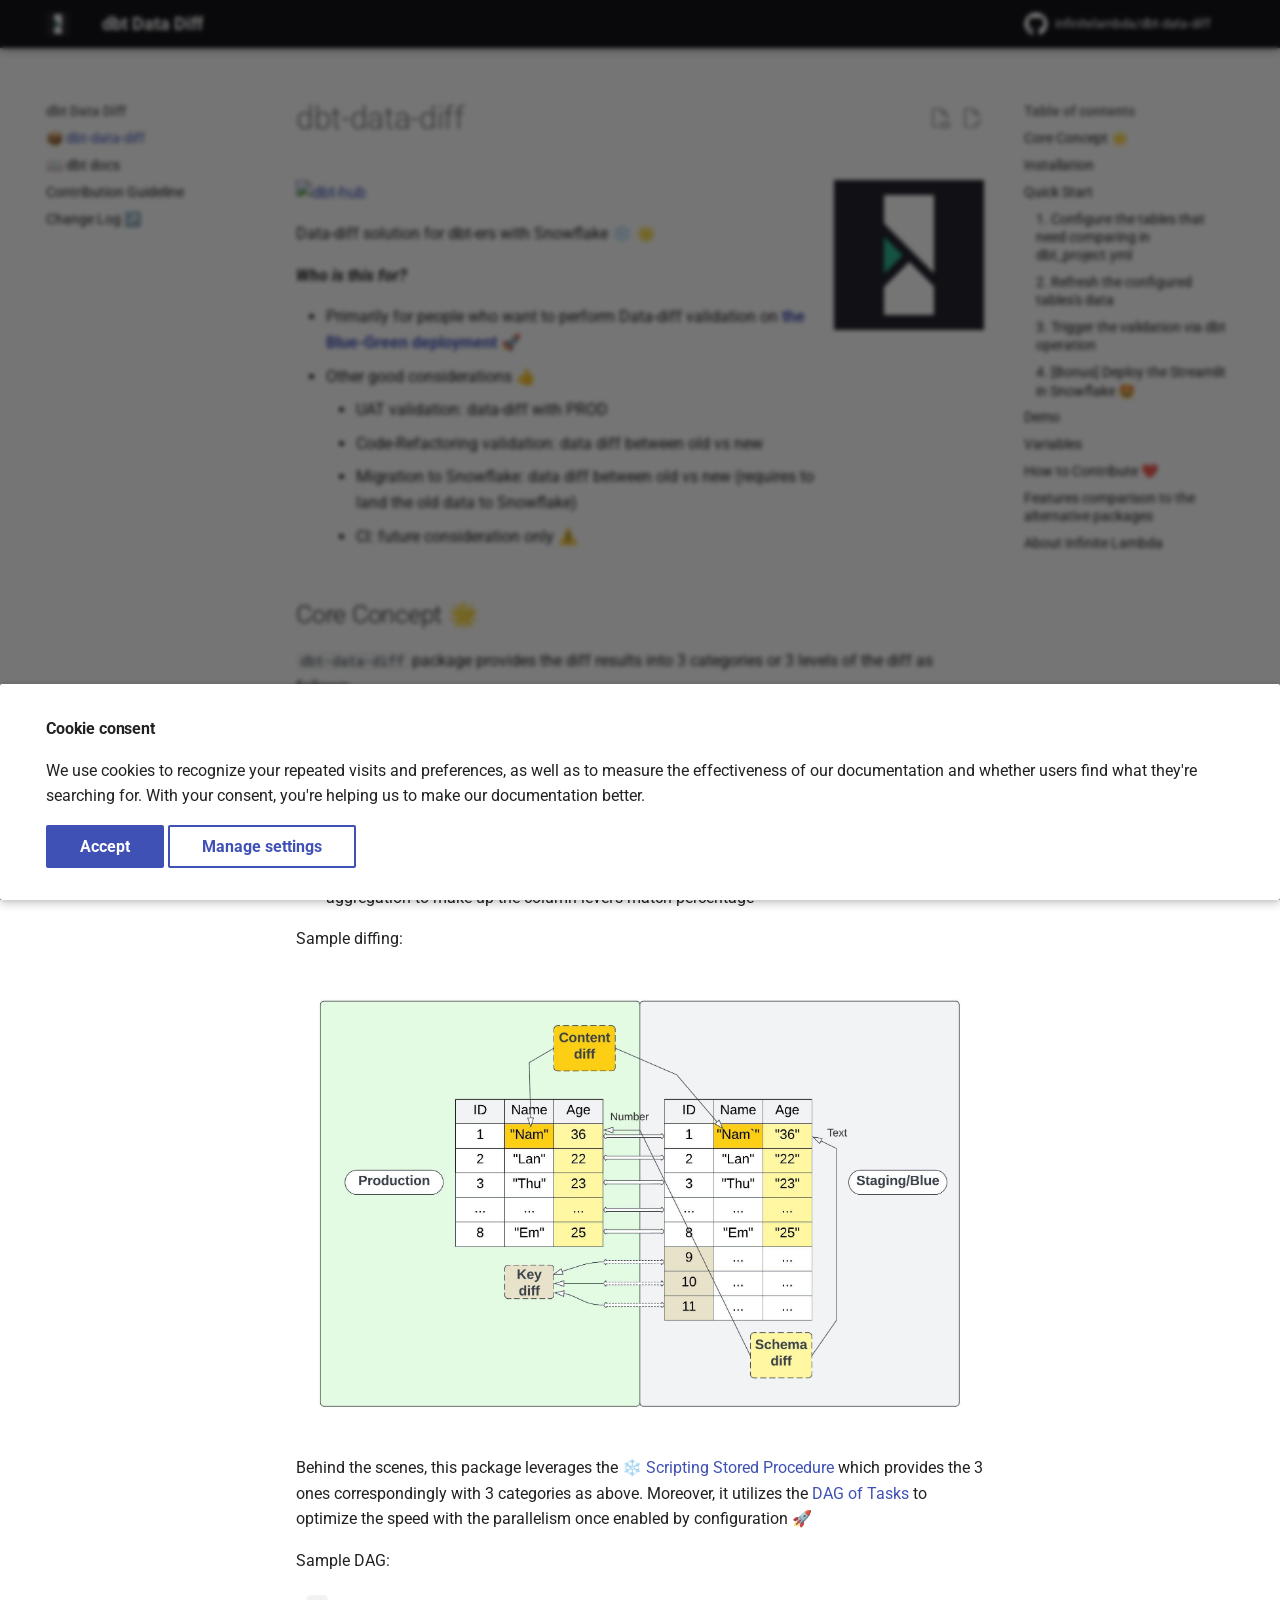
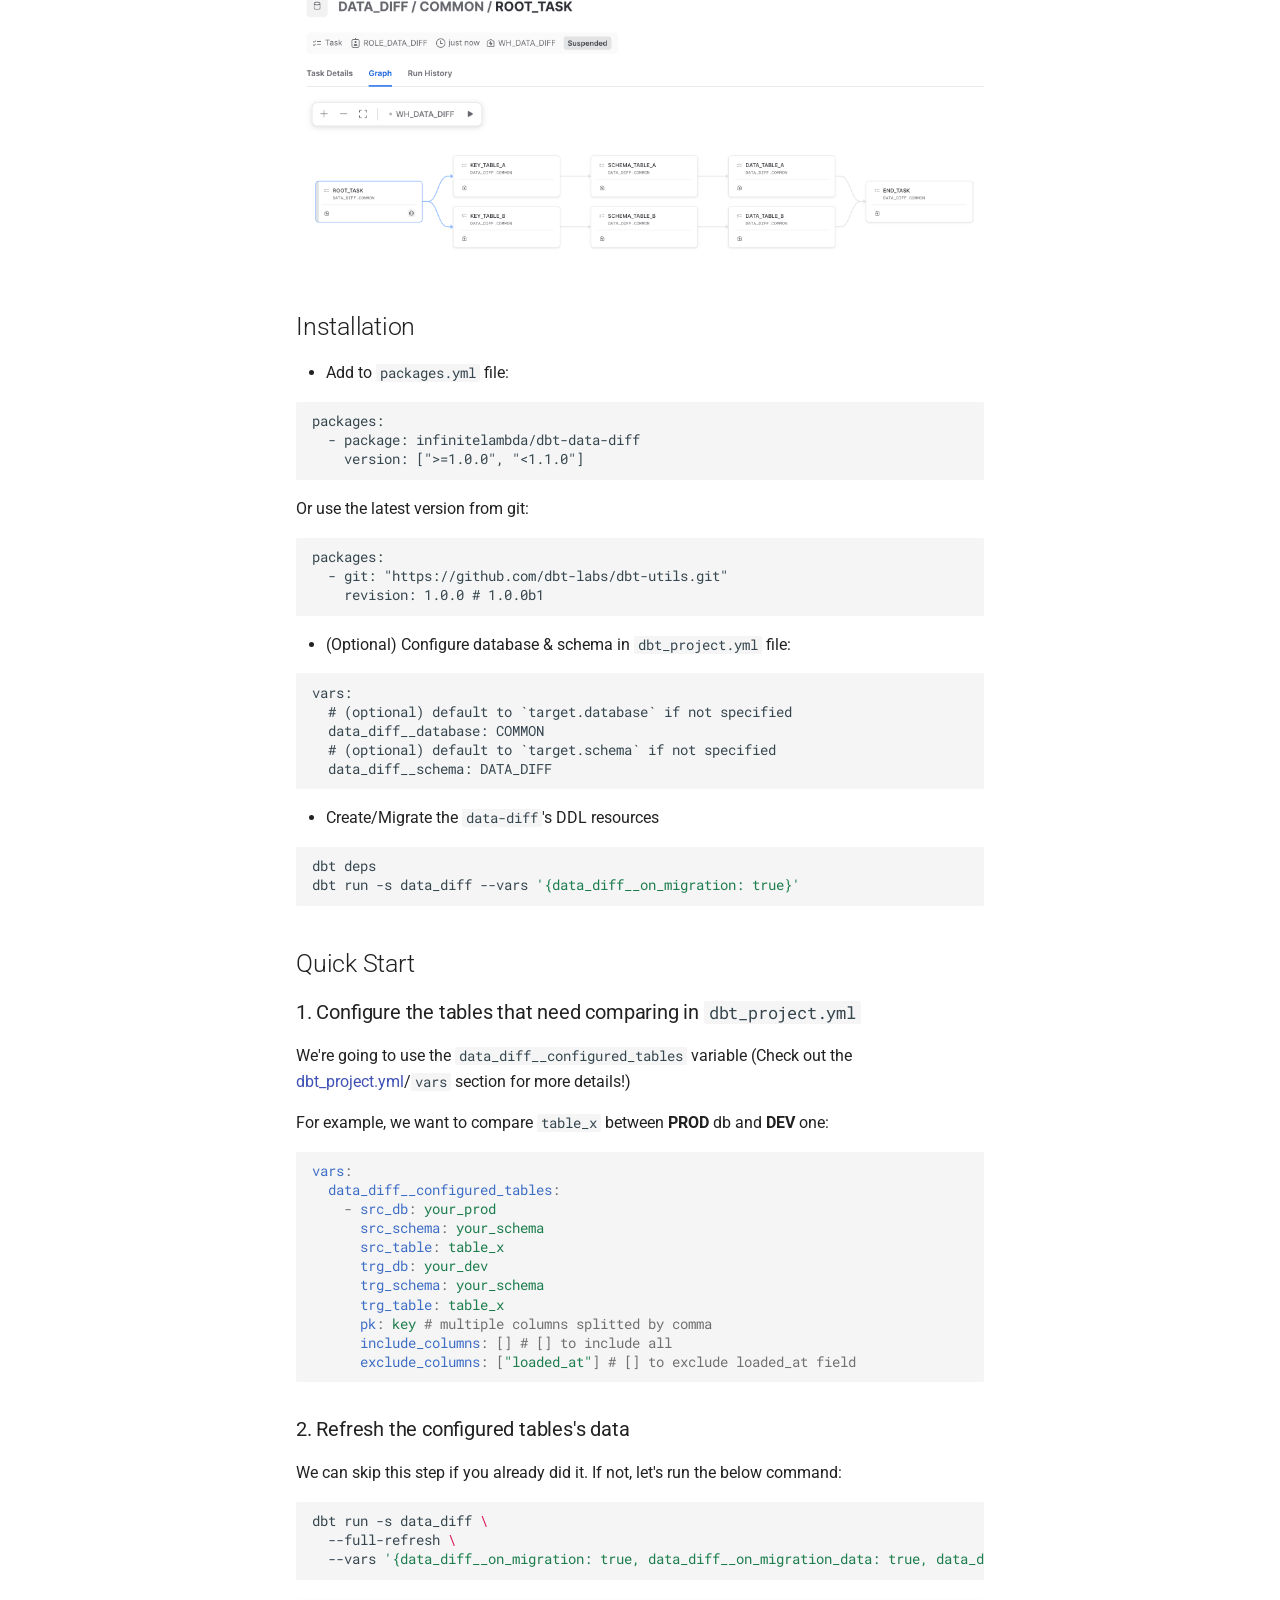
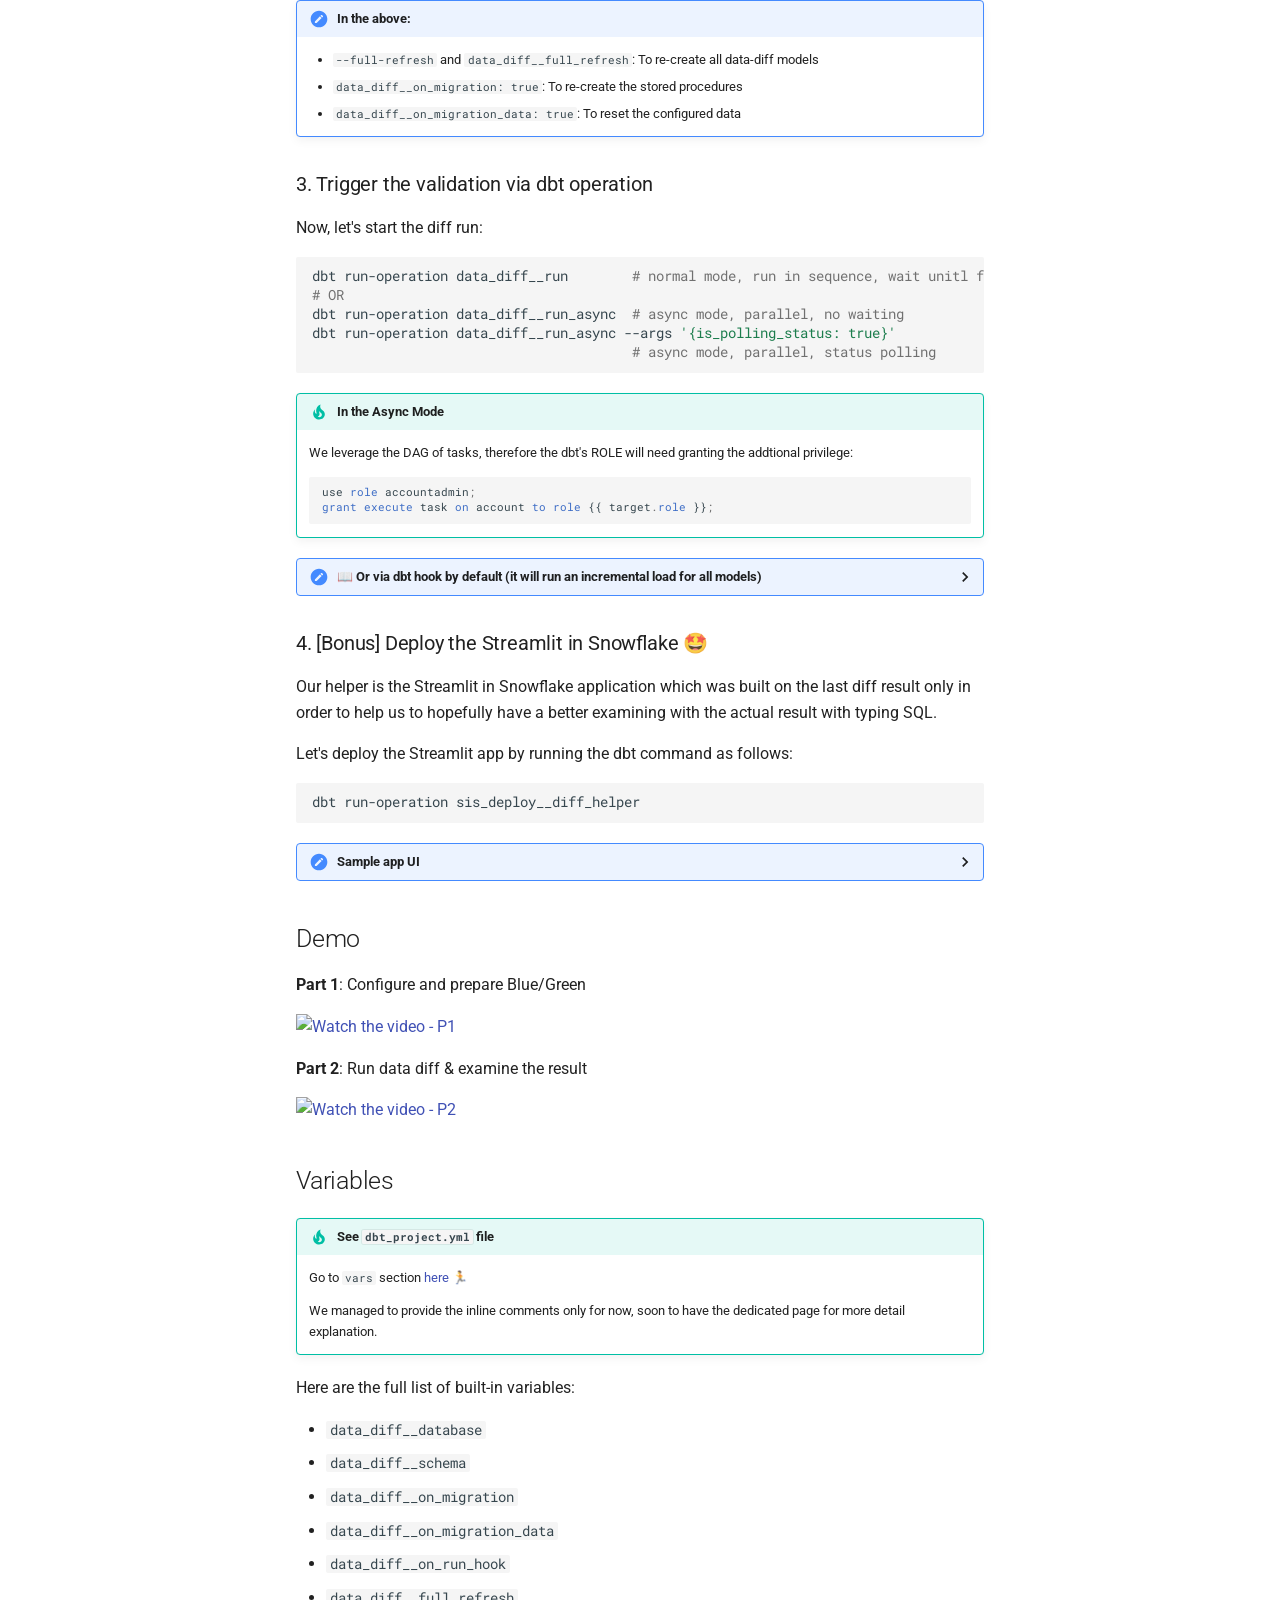
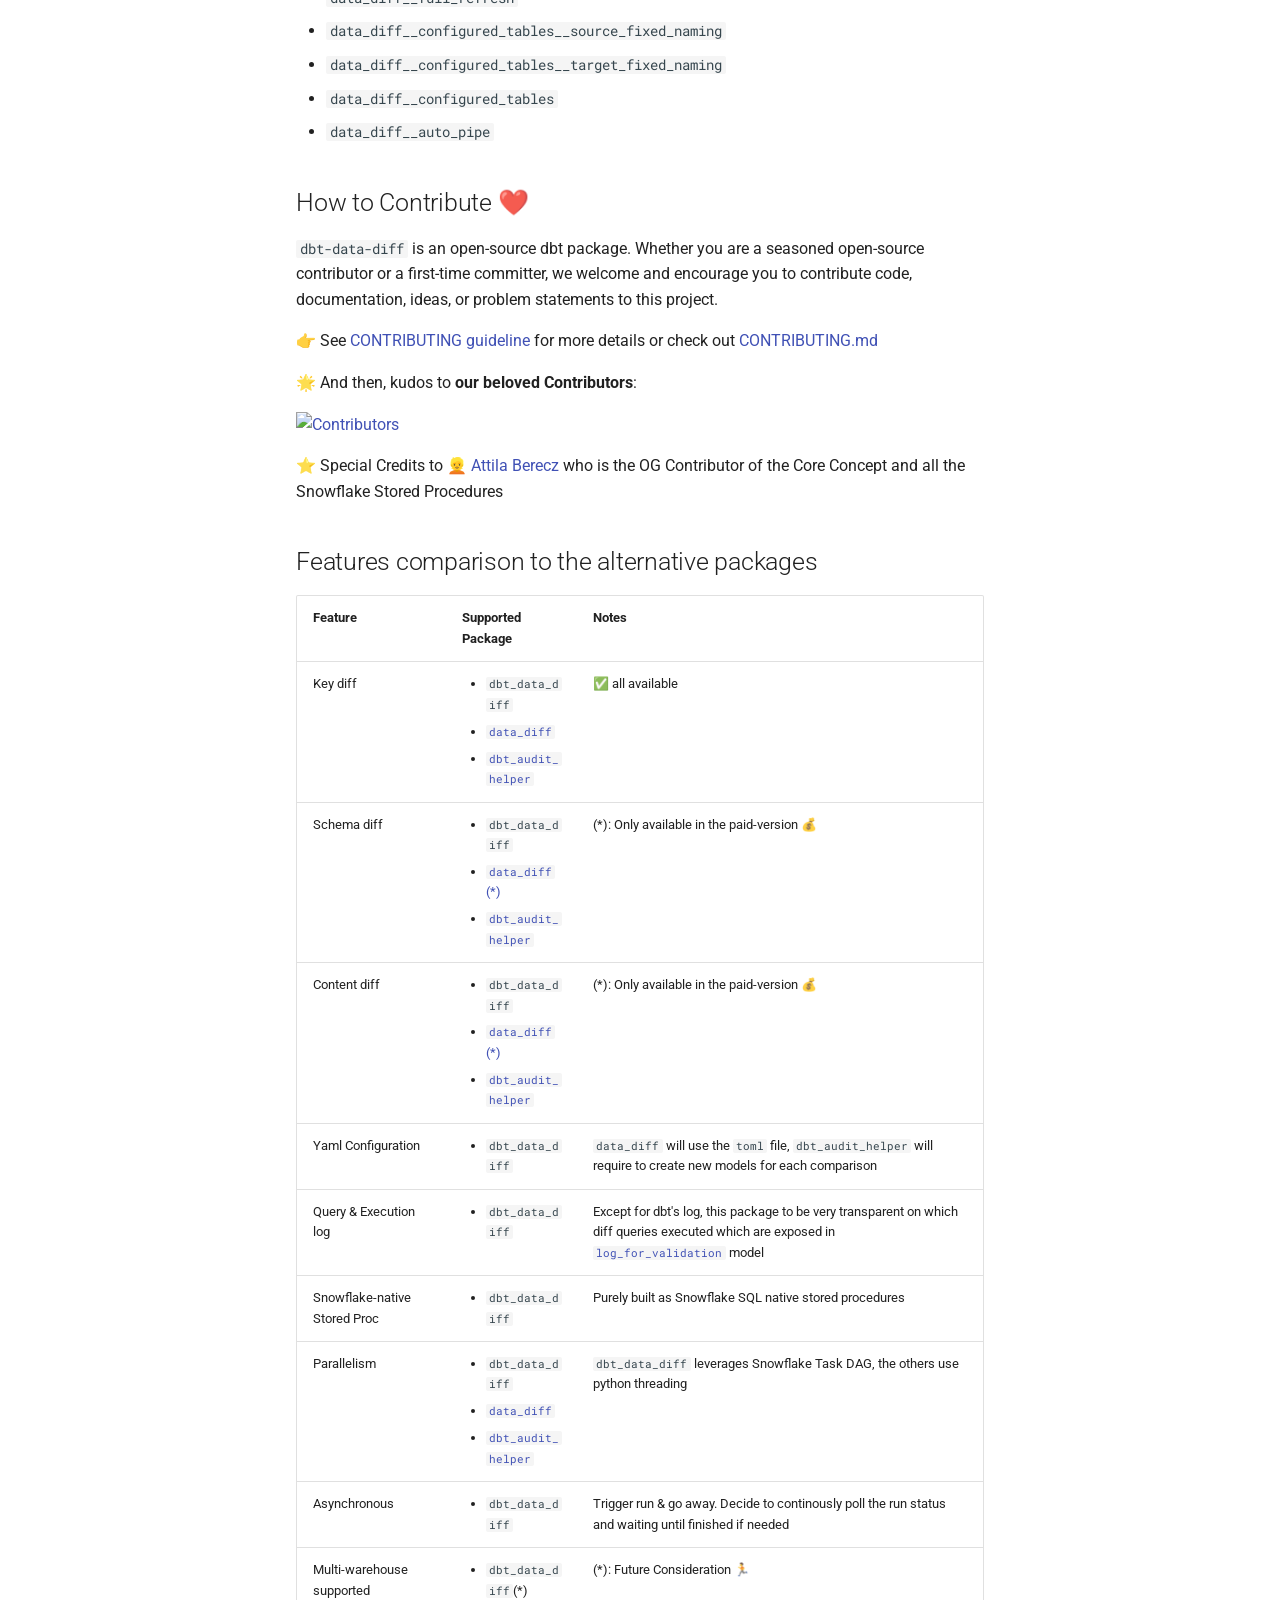
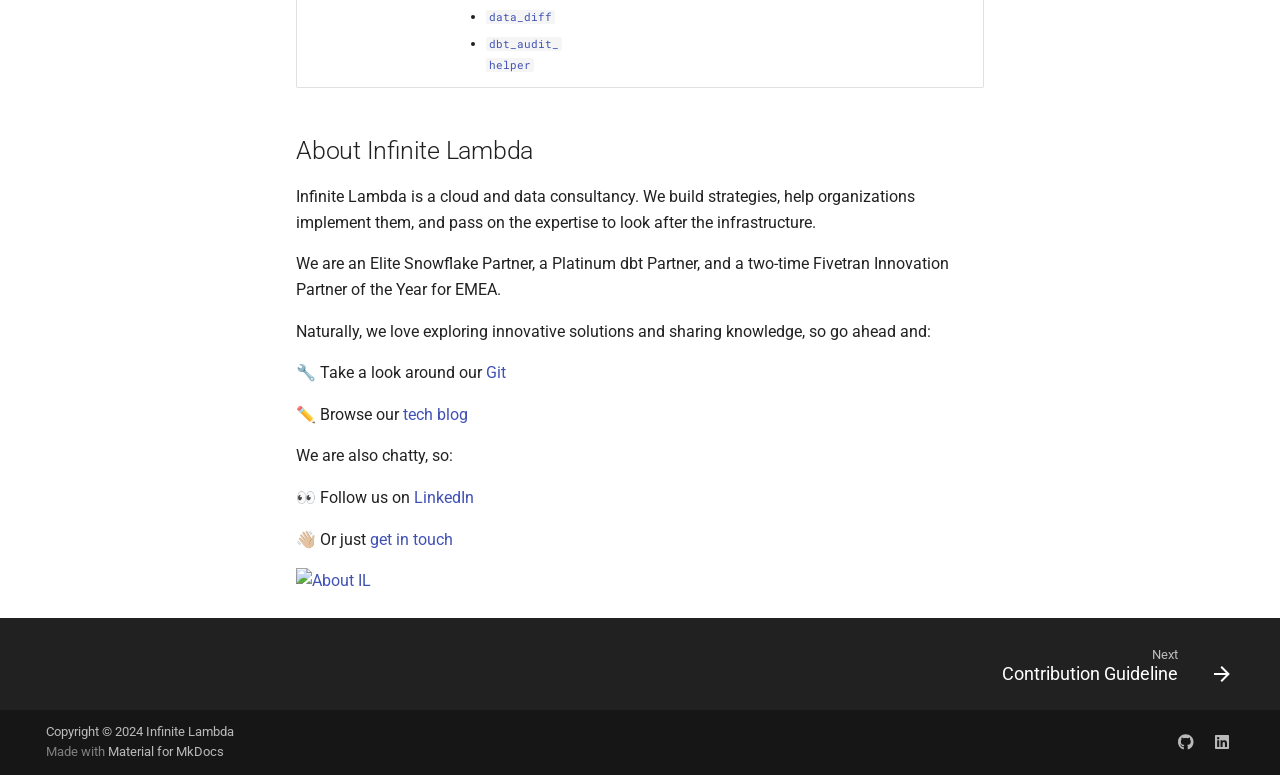
==== commit 4834e276: "Deployed a1b9515 to 1.0 with MkDocs 1.5.3 and mike 2.0.0" ====
--- a/1.0/index.html
+++ b/1.0/index.html
@@ -1,4 +1,4 @@
-<!doctype html><html lang=en class=no-js> <head><meta charset=utf-8><meta name=viewport content="width=device-width,initial-scale=1"><meta name=description content="Offical documentation of `dbt-data-diff` dbt package"><meta name=author content="Infinite Lambda"><link rel=canonical href=https://infinitelambda.github.io/dbt-data-diff/1.0/index.html><link rel=next href=contributing.html><link rel=icon href=assets/favicon.ico><meta name=generator content="mkdocs-1.5.3, mkdocs-material-9.5.3"><title>dbt Data Diff</title><link rel=stylesheet href=assets/stylesheets/main.50c56a3b.min.css><link rel=stylesheet href=assets/stylesheets/palette.06af60db.min.css><script src=https://unpkg.com/iframe-worker/shim></script><link rel=preconnect href=https://fonts.gstatic.com crossorigin><link rel=stylesheet href="https://fonts.googleapis.com/css?family=Roboto:300,300i,400,400i,700,700i%7CRoboto+Mono:400,400i,700,700i&display=fallback"><style>:root{--md-text-font:"Roboto";--md-code-font:"Roboto Mono"}</style><link rel=stylesheet href=assets/css/termynal.css><script>__md_scope=new URL(".",location),__md_hash=e=>[...e].reduce((e,_)=>(e<<5)-e+_.charCodeAt(0),0),__md_get=(e,_=localStorage,t=__md_scope)=>JSON.parse(_.getItem(t.pathname+"."+e)),__md_set=(e,_,t=localStorage,a=__md_scope)=>{try{t.setItem(a.pathname+"."+e,JSON.stringify(_))}catch(e){}}</script><script id=__analytics>function __md_analytics(){function n(){dataLayer.push(arguments)}window.dataLayer=window.dataLayer||[],n("js",new Date),n("config","G-7J35XLQHC1"),document.addEventListener("DOMContentLoaded",function(){document.forms.search&&document.forms.search.query.addEventListener("blur",function(){this.value&&n("event","search",{search_term:this.value})}),document$.subscribe(function(){var a=document.forms.feedback;if(void 0!==a)for(var e of a.querySelectorAll("[type=submit]"))e.addEventListener("click",function(e){e.preventDefault();var t=document.location.pathname,e=this.getAttribute("data-md-value");n("event","feedback",{page:t,data:e}),a.firstElementChild.disabled=!0;e=a.querySelector(".md-feedback__note [data-md-value='"+e+"']");e&&(e.hidden=!1)}),a.hidden=!1}),location$.subscribe(function(e){n("config","G-7J35XLQHC1",{page_path:e.pathname})})});var e=document.createElement("script");e.async=!0,e.src="https://www.googletagmanager.com/gtag/js?id=G-7J35XLQHC1",document.getElementById("__analytics").insertAdjacentElement("afterEnd",e)}</script><script>var consent;"undefined"==typeof __md_analytics||(consent=__md_get("__consent"))&&consent.analytics&&__md_analytics()</script><meta property=og:image content=https://raw.githubusercontent.com/infinitelambda/dbt-data-diff/main/docs/assets/img/data-diff.jpeg></head> <body dir=ltr data-md-color-scheme=default data-md-color-primary=black data-md-color-accent=indigo> <input class=md-toggle data-md-toggle=drawer type=checkbox id=__drawer autocomplete=off> <input class=md-toggle data-md-toggle=search type=checkbox id=__search autocomplete=off> <label class=md-overlay for=__drawer></label> <div data-md-component=skip> <a href=#dbt-data-diff class=md-skip> Skip to content </a> </div> <div data-md-component=announce> </div> <div data-md-color-scheme=default data-md-component=outdated hidden> <aside class="md-banner md-banner--warning"> <div class="md-banner__inner md-grid md-typeset"> You're not viewing the latest version. <a href=../.> <strong>Click here to go to latest.</strong> </a> </div> <script>var el=document.querySelector("[data-md-component=outdated]"),outdated=__md_get("__outdated",sessionStorage);!0===outdated&&el&&(el.hidden=!1)</script> </aside> </div> <header class="md-header md-header--shadow" data-md-component=header> <nav class="md-header__inner md-grid" aria-label=Header> <a href=index.html title="dbt Data Diff" class="md-header__button md-logo" aria-label="dbt Data Diff" data-md-component=logo> <img src=assets/favicon.ico alt=logo> </a> <label class="md-header__button md-icon" for=__drawer> <svg xmlns=http://www.w3.org/2000/svg viewbox="0 0 24 24"><path d="M3 6h18v2H3V6m0 5h18v2H3v-2m0 5h18v2H3v-2Z"/></svg> </label> <div class=md-header__title data-md-component=header-title> <div class=md-header__ellipsis> <div class=md-header__topic> <span class=md-ellipsis> dbt Data Diff </span> </div> <div class=md-header__topic data-md-component=header-topic> <span class=md-ellipsis> 📦 dbt-data-diff </span> </div> </div> </div> <form class=md-header__option data-md-component=palette> <input class=md-option data-md-color-media=(prefers-color-scheme) data-md-color-scheme=default data-md-color-primary=black data-md-color-accent=indigo aria-label="Switch to light mode" type=radio name=__palette id=__palette_0> <label class="md-header__button md-icon" title="Switch to light mode" for=__palette_1 hidden> <svg xmlns=http://www.w3.org/2000/svg viewbox="0 0 24 24"><path d="m14.3 16-.7-2h-3.2l-.7 2H7.8L11 7h2l3.2 9h-1.9M20 8.69V4h-4.69L12 .69 8.69 4H4v4.69L.69 12 4 15.31V20h4.69L12 23.31 15.31 20H20v-4.69L23.31 12 20 8.69m-9.15 3.96h2.3L12 9l-1.15 3.65Z"/></svg> </label> <input class=md-option data-md-color-media="(prefers-color-scheme: light)" data-md-color-scheme=default data-md-color-primary=black data-md-color-accent=indigo aria-label="Switch to dark mode" type=radio name=__palette id=__palette_1> <label class="md-header__button md-icon" title="Switch to dark mode" for=__palette_2 hidden> <svg xmlns=http://www.w3.org/2000/svg viewbox="0 0 24 24"><path d="M12 8a4 4 0 0 0-4 4 4 4 0 0 0 4 4 4 4 0 0 0 4-4 4 4 0 0 0-4-4m0 10a6 6 0 0 1-6-6 6 6 0 0 1 6-6 6 6 0 0 1 6 6 6 6 0 0 1-6 6m8-9.31V4h-4.69L12 .69 8.69 4H4v4.69L.69 12 4 15.31V20h4.69L12 23.31 15.31 20H20v-4.69L23.31 12 20 8.69Z"/></svg> </label> <input class=md-option data-md-color-media="(prefers-color-scheme: dark)" data-md-color-scheme=slate data-md-color-primary=black data-md-color-accent=indigo aria-label="Switch to system preference" type=radio name=__palette id=__palette_2> <label class="md-header__button md-icon" title="Switch to system preference" for=__palette_0 hidden> <svg xmlns=http://www.w3.org/2000/svg viewbox="0 0 24 24"><path d="M12 18c-.89 0-1.74-.2-2.5-.55C11.56 16.5 13 14.42 13 12c0-2.42-1.44-4.5-3.5-5.45C10.26 6.2 11.11 6 12 6a6 6 0 0 1 6 6 6 6 0 0 1-6 6m8-9.31V4h-4.69L12 .69 8.69 4H4v4.69L.69 12 4 15.31V20h4.69L12 23.31 15.31 20H20v-4.69L23.31 12 20 8.69Z"/></svg> </label> </form> <script>var media,input,key,value,palette=__md_get("__palette");if(palette&&palette.color){"(prefers-color-scheme)"===palette.color.media&&(media=matchMedia("(prefers-color-scheme: light)"),input=document.querySelector(media.matches?"[data-md-color-media='(prefers-color-scheme: light)']":"[data-md-color-media='(prefers-color-scheme: dark)']"),palette.color.media=input.getAttribute("data-md-color-media"),palette.color.scheme=input.getAttribute("data-md-color-scheme"),palette.color.primary=input.getAttribute("data-md-color-primary"),palette.color.accent=input.getAttribute("data-md-color-accent"));for([key,value]of Object.entries(palette.color))document.body.setAttribute("data-md-color-"+key,value)}</script> <label class="md-header__button md-icon" for=__search> <svg xmlns=http://www.w3.org/2000/svg viewbox="0 0 24 24"><path d="M9.5 3A6.5 6.5 0 0 1 16 9.5c0 1.61-.59 3.09-1.56 4.23l.27.27h.79l5 5-1.5 1.5-5-5v-.79l-.27-.27A6.516 6.516 0 0 1 9.5 16 6.5 6.5 0 0 1 3 9.5 6.5 6.5 0 0 1 9.5 3m0 2C7 5 5 7 5 9.5S7 14 9.5 14 14 12 14 9.5 12 5 9.5 5Z"/></svg> </label> <div class=md-search data-md-component=search role=dialog> <label class=md-search__overlay for=__search></label> <div class=md-search__inner role=search> <form class=md-search__form name=search> <input type=text class=md-search__input name=query aria-label=Search placeholder=Search autocapitalize=off autocorrect=off autocomplete=off spellcheck=false data-md-component=search-query required> <label class="md-search__icon md-icon" for=__search> <svg xmlns=http://www.w3.org/2000/svg viewbox="0 0 24 24"><path d="M9.5 3A6.5 6.5 0 0 1 16 9.5c0 1.61-.59 3.09-1.56 4.23l.27.27h.79l5 5-1.5 1.5-5-5v-.79l-.27-.27A6.516 6.516 0 0 1 9.5 16 6.5 6.5 0 0 1 3 9.5 6.5 6.5 0 0 1 9.5 3m0 2C7 5 5 7 5 9.5S7 14 9.5 14 14 12 14 9.5 12 5 9.5 5Z"/></svg> <svg xmlns=http://www.w3.org/2000/svg viewbox="0 0 24 24"><path d="M20 11v2H8l5.5 5.5-1.42 1.42L4.16 12l7.92-7.92L13.5 5.5 8 11h12Z"/></svg> </label> <nav class=md-search__options aria-label=Search> <a href=javascript:void(0) class="md-search__icon md-icon" title=Share aria-label=Share data-clipboard data-clipboard-text data-md-component=search-share tabindex=-1> <svg xmlns=http://www.w3.org/2000/svg viewbox="0 0 24 24"><path d="M18 16.08c-.76 0-1.44.3-1.96.77L8.91 12.7c.05-.23.09-.46.09-.7 0-.24-.04-.47-.09-.7l7.05-4.11c.54.5 1.25.81 2.04.81a3 3 0 0 0 3-3 3 3 0 0 0-3-3 3 3 0 0 0-3 3c0 .24.04.47.09.7L8.04 9.81C7.5 9.31 6.79 9 6 9a3 3 0 0 0-3 3 3 3 0 0 0 3 3c.79 0 1.5-.31 2.04-.81l7.12 4.15c-.05.21-.08.43-.08.66 0 1.61 1.31 2.91 2.92 2.91 1.61 0 2.92-1.3 2.92-2.91A2.92 2.92 0 0 0 18 16.08Z"/></svg> </a> <button type=reset class="md-search__icon md-icon" title=Clear aria-label=Clear tabindex=-1> <svg xmlns=http://www.w3.org/2000/svg viewbox="0 0 24 24"><path d="M19 6.41 17.59 5 12 10.59 6.41 5 5 6.41 10.59 12 5 17.59 6.41 19 12 13.41 17.59 19 19 17.59 13.41 12 19 6.41Z"/></svg> </button> </nav> <div class=md-search__suggest data-md-component=search-suggest></div> </form> <div class=md-search__output> <div class=md-search__scrollwrap data-md-scrollfix> <div class=md-search-result data-md-component=search-result> <div class=md-search-result__meta> Initializing search </div> <ol class=md-search-result__list role=presentation></ol> </div> </div> </div> </div> </div> <div class=md-header__source> <a href=https://github.com/infinitelambda/dbt-data-diff title="Go to repository" class=md-source data-md-component=source> <div class="md-source__icon md-icon"> <svg xmlns=http://www.w3.org/2000/svg viewbox="0 0 496 512"><!-- Font Awesome Free 6.5.1 by @fontawesome - https://fontawesome.com License - https://fontawesome.com/license/free (Icons: CC BY 4.0, Fonts: SIL OFL 1.1, Code: MIT License) Copyright 2023 Fonticons, Inc.--><path d="M165.9 397.4c0 2-2.3 3.6-5.2 3.6-3.3.3-5.6-1.3-5.6-3.6 0-2 2.3-3.6 5.2-3.6 3-.3 5.6 1.3 5.6 3.6zm-31.1-4.5c-.7 2 1.3 4.3 4.3 4.9 2.6 1 5.6 0 6.2-2s-1.3-4.3-4.3-5.2c-2.6-.7-5.5.3-6.2 2.3zm44.2-1.7c-2.9.7-4.9 2.6-4.6 4.9.3 2 2.9 3.3 5.9 2.6 2.9-.7 4.9-2.6 4.6-4.6-.3-1.9-3-3.2-5.9-2.9zM244.8 8C106.1 8 0 113.3 0 252c0 110.9 69.8 205.8 169.5 239.2 12.8 2.3 17.3-5.6 17.3-12.1 0-6.2-.3-40.4-.3-61.4 0 0-70 15-84.7-29.8 0 0-11.4-29.1-27.8-36.6 0 0-22.9-15.7 1.6-15.4 0 0 24.9 2 38.6 25.8 21.9 38.6 58.6 27.5 72.9 20.9 2.3-16 8.8-27.1 16-33.7-55.9-6.2-112.3-14.3-112.3-110.5 0-27.5 7.6-41.3 23.6-58.9-2.6-6.5-11.1-33.3 2.6-67.9 20.9-6.5 69 27 69 27 20-5.6 41.5-8.5 62.8-8.5s42.8 2.9 62.8 8.5c0 0 48.1-33.6 69-27 13.7 34.7 5.2 61.4 2.6 67.9 16 17.7 25.8 31.5 25.8 58.9 0 96.5-58.9 104.2-114.8 110.5 9.2 7.9 17 22.9 17 46.4 0 33.7-.3 75.4-.3 83.6 0 6.5 4.6 14.4 17.3 12.1C428.2 457.8 496 362.9 496 252 496 113.3 383.5 8 244.8 8zM97.2 352.9c-1.3 1-1 3.3.7 5.2 1.6 1.6 3.9 2.3 5.2 1 1.3-1 1-3.3-.7-5.2-1.6-1.6-3.9-2.3-5.2-1zm-10.8-8.1c-.7 1.3.3 2.9 2.3 3.9 1.6 1 3.6.7 4.3-.7.7-1.3-.3-2.9-2.3-3.9-2-.6-3.6-.3-4.3.7zm32.4 35.6c-1.6 1.3-1 4.3 1.3 6.2 2.3 2.3 5.2 2.6 6.5 1 1.3-1.3.7-4.3-1.3-6.2-2.2-2.3-5.2-2.6-6.5-1zm-11.4-14.7c-1.6 1-1.6 3.6 0 5.9 1.6 2.3 4.3 3.3 5.6 2.3 1.6-1.3 1.6-3.9 0-6.2-1.4-2.3-4-3.3-5.6-2z"/></svg> </div> <div class=md-source__repository> infinitelambda/dbt-data-diff </div> </a> </div> </nav> </header> <div class=md-container data-md-component=container> <main class=md-main data-md-component=main> <div class="md-main__inner md-grid"> <div class="md-sidebar md-sidebar--primary" data-md-component=sidebar data-md-type=navigation> <div class=md-sidebar__scrollwrap> <div class=md-sidebar__inner> <nav class="md-nav md-nav--primary" aria-label=Navigation data-md-level=0> <label class=md-nav__title for=__drawer> <a href=index.html title="dbt Data Diff" class="md-nav__button md-logo" aria-label="dbt Data Diff" data-md-component=logo> <img src=assets/favicon.ico alt=logo> </a> dbt Data Diff </label> <div class=md-nav__source> <a href=https://github.com/infinitelambda/dbt-data-diff title="Go to repository" class=md-source data-md-component=source> <div class="md-source__icon md-icon"> <svg xmlns=http://www.w3.org/2000/svg viewbox="0 0 496 512"><!-- Font Awesome Free 6.5.1 by @fontawesome - https://fontawesome.com License - https://fontawesome.com/license/free (Icons: CC BY 4.0, Fonts: SIL OFL 1.1, Code: MIT License) Copyright 2023 Fonticons, Inc.--><path d="M165.9 397.4c0 2-2.3 3.6-5.2 3.6-3.3.3-5.6-1.3-5.6-3.6 0-2 2.3-3.6 5.2-3.6 3-.3 5.6 1.3 5.6 3.6zm-31.1-4.5c-.7 2 1.3 4.3 4.3 4.9 2.6 1 5.6 0 6.2-2s-1.3-4.3-4.3-5.2c-2.6-.7-5.5.3-6.2 2.3zm44.2-1.7c-2.9.7-4.9 2.6-4.6 4.9.3 2 2.9 3.3 5.9 2.6 2.9-.7 4.9-2.6 4.6-4.6-.3-1.9-3-3.2-5.9-2.9zM244.8 8C106.1 8 0 113.3 0 252c0 110.9 69.8 205.8 169.5 239.2 12.8 2.3 17.3-5.6 17.3-12.1 0-6.2-.3-40.4-.3-61.4 0 0-70 15-84.7-29.8 0 0-11.4-29.1-27.8-36.6 0 0-22.9-15.7 1.6-15.4 0 0 24.9 2 38.6 25.8 21.9 38.6 58.6 27.5 72.9 20.9 2.3-16 8.8-27.1 16-33.7-55.9-6.2-112.3-14.3-112.3-110.5 0-27.5 7.6-41.3 23.6-58.9-2.6-6.5-11.1-33.3 2.6-67.9 20.9-6.5 69 27 69 27 20-5.6 41.5-8.5 62.8-8.5s42.8 2.9 62.8 8.5c0 0 48.1-33.6 69-27 13.7 34.7 5.2 61.4 2.6 67.9 16 17.7 25.8 31.5 25.8 58.9 0 96.5-58.9 104.2-114.8 110.5 9.2 7.9 17 22.9 17 46.4 0 33.7-.3 75.4-.3 83.6 0 6.5 4.6 14.4 17.3 12.1C428.2 457.8 496 362.9 496 252 496 113.3 383.5 8 244.8 8zM97.2 352.9c-1.3 1-1 3.3.7 5.2 1.6 1.6 3.9 2.3 5.2 1 1.3-1 1-3.3-.7-5.2-1.6-1.6-3.9-2.3-5.2-1zm-10.8-8.1c-.7 1.3.3 2.9 2.3 3.9 1.6 1 3.6.7 4.3-.7.7-1.3-.3-2.9-2.3-3.9-2-.6-3.6-.3-4.3.7zm32.4 35.6c-1.6 1.3-1 4.3 1.3 6.2 2.3 2.3 5.2 2.6 6.5 1 1.3-1.3.7-4.3-1.3-6.2-2.2-2.3-5.2-2.6-6.5-1zm-11.4-14.7c-1.6 1-1.6 3.6 0 5.9 1.6 2.3 4.3 3.3 5.6 2.3 1.6-1.3 1.6-3.9 0-6.2-1.4-2.3-4-3.3-5.6-2z"/></svg> </div> <div class=md-source__repository> infinitelambda/dbt-data-diff </div> </a> </div> <ul class=md-nav__list data-md-scrollfix> <li class="md-nav__item md-nav__item--active"> <input class="md-nav__toggle md-toggle" type=checkbox id=__toc> <label class="md-nav__link md-nav__link--active" for=__toc> <span class=md-ellipsis> 📦 dbt-data-diff </span> <span class="md-nav__icon md-icon"></span> </label> <a href=index.html class="md-nav__link md-nav__link--active"> <span class=md-ellipsis> 📦 dbt-data-diff </span> </a> <nav class="md-nav md-nav--secondary" aria-label="Table of contents"> <label class=md-nav__title for=__toc> <span class="md-nav__icon md-icon"></span> Table of contents </label> <ul class=md-nav__list data-md-component=toc data-md-scrollfix> <li class=md-nav__item> <a href=#core-concept class=md-nav__link> <span class=md-ellipsis> Core Concept 🌟 </span> </a> </li> <li class=md-nav__item> <a href=#installation class=md-nav__link> <span class=md-ellipsis> Installation </span> </a> </li> <li class=md-nav__item> <a href=#quick-start class=md-nav__link> <span class=md-ellipsis> Quick Start </span> </a> <nav class=md-nav aria-label="Quick Start"> <ul class=md-nav__list> <li class=md-nav__item> <a href=#1-configure-the-tables-that-need-comparing-in-dbt_projectyml class=md-nav__link> <span class=md-ellipsis> 1. Configure the tables that need comparing in dbt_project.yml </span> </a> </li> <li class=md-nav__item> <a href=#2-refresh-the-configured-tabless-data class=md-nav__link> <span class=md-ellipsis> 2. Refresh the configured tables's data </span> </a> </li> <li class=md-nav__item> <a href=#3-trigger-the-validation-via-dbt-operation class=md-nav__link> <span class=md-ellipsis> 3. Trigger the validation via dbt operation </span> </a> </li> </ul> </nav> </li> <li class=md-nav__item> <a href=#demo class=md-nav__link> <span class=md-ellipsis> Demo </span> </a> </li> <li class=md-nav__item> <a href=#variables class=md-nav__link> <span class=md-ellipsis> Variables </span> </a> </li> <li class=md-nav__item> <a href=#how-to-contribute class=md-nav__link> <span class=md-ellipsis> How to Contribute ❤️ </span> </a> </li> <li class=md-nav__item> <a href=#features-comparison-to-the-alternative-packages class=md-nav__link> <span class=md-ellipsis> Features comparison to the alternative packages </span> </a> </li> <li class=md-nav__item> <a href=#about-infinite-lambda class=md-nav__link> <span class=md-ellipsis> About Infinite Lambda </span> </a> </li> </ul> </nav> </li> <li class=md-nav__item> <a href=dbt-docs/index.html class=md-nav__link> <span class=md-ellipsis> 📖 dbt docs </span> </a> </li> <li class=md-nav__item> <a href=contributing.html class=md-nav__link> <span class=md-ellipsis> Contribution Guideline </span> </a> </li> <li class=md-nav__item> <a href=https://github.com/infinitelambda/dbt-data-diff/releases target=_blank class=md-nav__link> <span class=md-ellipsis> Change Log ↗️ </span> </a> </li> </ul> </nav> </div> </div> </div> <div class="md-sidebar md-sidebar--secondary" data-md-component=sidebar data-md-type=toc> <div class=md-sidebar__scrollwrap> <div class=md-sidebar__inner> <nav class="md-nav md-nav--secondary" aria-label="Table of contents"> <label class=md-nav__title for=__toc> <span class="md-nav__icon md-icon"></span> Table of contents </label> <ul class=md-nav__list data-md-component=toc data-md-scrollfix> <li class=md-nav__item> <a href=#core-concept class=md-nav__link> <span class=md-ellipsis> Core Concept 🌟 </span> </a> </li> <li class=md-nav__item> <a href=#installation class=md-nav__link> <span class=md-ellipsis> Installation </span> </a> </li> <li class=md-nav__item> <a href=#quick-start class=md-nav__link> <span class=md-ellipsis> Quick Start </span> </a> <nav class=md-nav aria-label="Quick Start"> <ul class=md-nav__list> <li class=md-nav__item> <a href=#1-configure-the-tables-that-need-comparing-in-dbt_projectyml class=md-nav__link> <span class=md-ellipsis> 1. Configure the tables that need comparing in dbt_project.yml </span> </a> </li> <li class=md-nav__item> <a href=#2-refresh-the-configured-tabless-data class=md-nav__link> <span class=md-ellipsis> 2. Refresh the configured tables's data </span> </a> </li> <li class=md-nav__item> <a href=#3-trigger-the-validation-via-dbt-operation class=md-nav__link> <span class=md-ellipsis> 3. Trigger the validation via dbt operation </span> </a> </li> </ul> </nav> </li> <li class=md-nav__item> <a href=#demo class=md-nav__link> <span class=md-ellipsis> Demo </span> </a> </li> <li class=md-nav__item> <a href=#variables class=md-nav__link> <span class=md-ellipsis> Variables </span> </a> </li> <li class=md-nav__item> <a href=#how-to-contribute class=md-nav__link> <span class=md-ellipsis> How to Contribute ❤️ </span> </a> </li> <li class=md-nav__item> <a href=#features-comparison-to-the-alternative-packages class=md-nav__link> <span class=md-ellipsis> Features comparison to the alternative packages </span> </a> </li> <li class=md-nav__item> <a href=#about-infinite-lambda class=md-nav__link> <span class=md-ellipsis> About Infinite Lambda </span> </a> </li> </ul> </nav> </div> </div> </div> <div class=md-content data-md-component=content> <article class="md-content__inner md-typeset"> <a href=https://github.com/infinitelambda/dbt-data-diff/edit/main/docs/index.md title="Edit this page" class="md-content__button md-icon"> <svg xmlns=http://www.w3.org/2000/svg viewbox="0 0 24 24"><path d="M10 20H6V4h7v5h5v3.1l2-2V8l-6-6H6c-1.1 0-2 .9-2 2v16c0 1.1.9 2 2 2h4v-2m10.2-7c.1 0 .3.1.4.2l1.3 1.3c.2.2.2.6 0 .8l-1 1-2.1-2.1 1-1c.1-.1.2-.2.4-.2m0 3.9L14.1 23H12v-2.1l6.1-6.1 2.1 2.1Z"/></svg> </a> <a href=https://github.com/infinitelambda/dbt-data-diff/raw/main/docs/index.md title="View source of this page" class="md-content__button md-icon"> <svg xmlns=http://www.w3.org/2000/svg viewbox="0 0 24 24"><path d="M17 18c.56 0 1 .44 1 1s-.44 1-1 1-1-.44-1-1 .44-1 1-1m0-3c-2.73 0-5.06 1.66-6 4 .94 2.34 3.27 4 6 4s5.06-1.66 6-4c-.94-2.34-3.27-4-6-4m0 6.5a2.5 2.5 0 0 1-2.5-2.5 2.5 2.5 0 0 1 2.5-2.5 2.5 2.5 0 0 1 2.5 2.5 2.5 2.5 0 0 1-2.5 2.5M9.27 20H6V4h7v5h5v4.07c.7.08 1.36.25 2 .49V8l-6-6H6a2 2 0 0 0-2 2v16a2 2 0 0 0 2 2h4.5a8.15 8.15 0 0 1-1.23-2Z"/></svg> </a> <!-- markdownlint-disable no-inline-html no-alt-text ul-indent code-block-style --> <h1 id=dbt-data-diff>dbt-data-diff<a class=headerlink href=#dbt-data-diff title="Permanent link">&para;</a></h1> <p><img align=right width=150 height=150 src=./assets/img/il-logo.png></p> <p><a href=https://hub.getdbt.com/infinitelambda/dbt-data-diff><img alt=dbt-hub src="https://img.shields.io/badge/Visit-dbt--hub%20↗️-FF694B?logo=dbt&logoColor=FF694B"></a></p> <p>Data-diff solution for dbt-ers with Snowflake ❄️ 🌟</p> <p><strong><em>Who is this for?</em></strong></p> <ul> <li>Primarily for people who want to perform Data-diff validation on <strong><a href=https://discourse.getdbt.com/t/performing-a-blue-green-deploy-of-your-dbt-project-on-snowflake/1349>the Blue-Green deployment</a></strong> 🚀</li> <li>Other good considerations 👍<ul> <li>UAT validation: data-diff with PROD</li> <li>Code-Refactoring validation: data diff between old vs new</li> <li>Migration to Snowflake: data diff between old vs new (requires to land the old data to Snowflake)</li> <li>CI: future consideration only ⚠️</li> </ul> </li> </ul> <h2 id=core-concept>Core Concept 🌟<a class=headerlink href=#core-concept title="Permanent link">&para;</a></h2> <p><code>dbt-data-diff</code> package provides the diff results into 3 categories or 3 levels of the diff as follows:</p> <ul> <li>🥉 <strong>Key diff</strong> (<a href=https://github.com/infinitelambda/dbt-data-diff/tree/main/models/01_key_diff/ >models</a>): Compare the Primary Key (<code>pk</code>) only</li> <li>🥈 <strong>Schema diff</strong> (<a href=https://github.com/infinitelambda/dbt-data-diff/tree/main/models/02_schema_diff/ >models</a>): Compare the list of column's Names and Data Types</li> <li>🥇 <strong>Content diff</strong> (aka Data diff) (<a href=https://github.com/infinitelambda/dbt-data-diff/tree/main/models/03_content_diff/ >models</a>): Compare all cell values. The columns will be filtered by each table's configuration (<code>include_columns</code> and <code>exclude_columns</code>), and the data can be also filtered by the <code>where</code> config. Behind the scenes, this operation does not require the Primary Key (PK) config, it will perform Bulk Operation (<code>INTERCEPT</code> or <code>MINUS</code>) and make an aggregation to make up the column level's match percentage</li> </ul> <p>Sample diffing: <img src=./assets/img/data-diff.jpeg alt="Sample diffing"></p> <p>Behind the scenes, this package leverages the ❄️ <a href=https://docs.snowflake.com/en/developer-guide/stored-procedure/stored-procedures-snowflake-scripting>Scripting Stored Procedure</a> which provides the 3 ones correspondingly with 3 categories as above. Moreover, it utilizes the <a href="https://docs.snowflake.com/en/user-guide/tasks-intro?utm_source=legacy&utm_medium=serp&utm_term=task+DAG#label-task-dag">DAG of Tasks</a> to optimize the speed with the parallelism once enabled by configuration 🚀</p> <p>Sample DAG:</p> <p><img src=./assets/img/Sample_DAG_of_Tasks.png alt="Sample DAG"></p> <h2 id=installation>Installation<a class=headerlink href=#installation title="Permanent link">&para;</a></h2> <ul> <li>Add to <code>packages.yml</code> file:</li> </ul> <div class="language-text highlight"><pre><span></span><code><span id=__span-0-1><a id=__codelineno-0-1 name=__codelineno-0-1 href=#__codelineno-0-1></a>packages:
+<!doctype html><html lang=en class=no-js> <head><meta charset=utf-8><meta name=viewport content="width=device-width,initial-scale=1"><meta name=description content="Offical documentation of `dbt-data-diff` dbt package"><meta name=author content="Infinite Lambda"><link rel=canonical href=https://infinitelambda.github.io/dbt-data-diff/1.0/index.html><link rel=next href=contributing.html><link rel=icon href=assets/favicon.ico><meta name=generator content="mkdocs-1.5.3, mkdocs-material-9.5.3"><title>dbt Data Diff</title><link rel=stylesheet href=assets/stylesheets/main.50c56a3b.min.css><link rel=stylesheet href=assets/stylesheets/palette.06af60db.min.css><script src=https://unpkg.com/iframe-worker/shim></script><link rel=preconnect href=https://fonts.gstatic.com crossorigin><link rel=stylesheet href="https://fonts.googleapis.com/css?family=Roboto:300,300i,400,400i,700,700i%7CRoboto+Mono:400,400i,700,700i&display=fallback"><style>:root{--md-text-font:"Roboto";--md-code-font:"Roboto Mono"}</style><link rel=stylesheet href=assets/css/termynal.css><script>__md_scope=new URL(".",location),__md_hash=e=>[...e].reduce((e,_)=>(e<<5)-e+_.charCodeAt(0),0),__md_get=(e,_=localStorage,t=__md_scope)=>JSON.parse(_.getItem(t.pathname+"."+e)),__md_set=(e,_,t=localStorage,a=__md_scope)=>{try{t.setItem(a.pathname+"."+e,JSON.stringify(_))}catch(e){}}</script><script id=__analytics>function __md_analytics(){function n(){dataLayer.push(arguments)}window.dataLayer=window.dataLayer||[],n("js",new Date),n("config","G-7J35XLQHC1"),document.addEventListener("DOMContentLoaded",function(){document.forms.search&&document.forms.search.query.addEventListener("blur",function(){this.value&&n("event","search",{search_term:this.value})}),document$.subscribe(function(){var a=document.forms.feedback;if(void 0!==a)for(var e of a.querySelectorAll("[type=submit]"))e.addEventListener("click",function(e){e.preventDefault();var t=document.location.pathname,e=this.getAttribute("data-md-value");n("event","feedback",{page:t,data:e}),a.firstElementChild.disabled=!0;e=a.querySelector(".md-feedback__note [data-md-value='"+e+"']");e&&(e.hidden=!1)}),a.hidden=!1}),location$.subscribe(function(e){n("config","G-7J35XLQHC1",{page_path:e.pathname})})});var e=document.createElement("script");e.async=!0,e.src="https://www.googletagmanager.com/gtag/js?id=G-7J35XLQHC1",document.getElementById("__analytics").insertAdjacentElement("afterEnd",e)}</script><script>var consent;"undefined"==typeof __md_analytics||(consent=__md_get("__consent"))&&consent.analytics&&__md_analytics()</script><meta property=og:image content=https://raw.githubusercontent.com/infinitelambda/dbt-data-diff/main/docs/assets/img/data-diff.jpeg></head> <body dir=ltr data-md-color-scheme=default data-md-color-primary=black data-md-color-accent=indigo> <input class=md-toggle data-md-toggle=drawer type=checkbox id=__drawer autocomplete=off> <input class=md-toggle data-md-toggle=search type=checkbox id=__search autocomplete=off> <label class=md-overlay for=__drawer></label> <div data-md-component=skip> <a href=#dbt-data-diff class=md-skip> Skip to content </a> </div> <div data-md-component=announce> </div> <div data-md-color-scheme=default data-md-component=outdated hidden> <aside class="md-banner md-banner--warning"> <div class="md-banner__inner md-grid md-typeset"> You're not viewing the latest version. <a href=../.> <strong>Click here to go to latest.</strong> </a> </div> <script>var el=document.querySelector("[data-md-component=outdated]"),outdated=__md_get("__outdated",sessionStorage);!0===outdated&&el&&(el.hidden=!1)</script> </aside> </div> <header class="md-header md-header--shadow" data-md-component=header> <nav class="md-header__inner md-grid" aria-label=Header> <a href=index.html title="dbt Data Diff" class="md-header__button md-logo" aria-label="dbt Data Diff" data-md-component=logo> <img src=assets/favicon.ico alt=logo> </a> <label class="md-header__button md-icon" for=__drawer> <svg xmlns=http://www.w3.org/2000/svg viewbox="0 0 24 24"><path d="M3 6h18v2H3V6m0 5h18v2H3v-2m0 5h18v2H3v-2Z"/></svg> </label> <div class=md-header__title data-md-component=header-title> <div class=md-header__ellipsis> <div class=md-header__topic> <span class=md-ellipsis> dbt Data Diff </span> </div> <div class=md-header__topic data-md-component=header-topic> <span class=md-ellipsis> 📦 dbt-data-diff </span> </div> </div> </div> <form class=md-header__option data-md-component=palette> <input class=md-option data-md-color-media=(prefers-color-scheme) data-md-color-scheme=default data-md-color-primary=black data-md-color-accent=indigo aria-label="Switch to light mode" type=radio name=__palette id=__palette_0> <label class="md-header__button md-icon" title="Switch to light mode" for=__palette_1 hidden> <svg xmlns=http://www.w3.org/2000/svg viewbox="0 0 24 24"><path d="m14.3 16-.7-2h-3.2l-.7 2H7.8L11 7h2l3.2 9h-1.9M20 8.69V4h-4.69L12 .69 8.69 4H4v4.69L.69 12 4 15.31V20h4.69L12 23.31 15.31 20H20v-4.69L23.31 12 20 8.69m-9.15 3.96h2.3L12 9l-1.15 3.65Z"/></svg> </label> <input class=md-option data-md-color-media="(prefers-color-scheme: light)" data-md-color-scheme=default data-md-color-primary=black data-md-color-accent=indigo aria-label="Switch to dark mode" type=radio name=__palette id=__palette_1> <label class="md-header__button md-icon" title="Switch to dark mode" for=__palette_2 hidden> <svg xmlns=http://www.w3.org/2000/svg viewbox="0 0 24 24"><path d="M12 8a4 4 0 0 0-4 4 4 4 0 0 0 4 4 4 4 0 0 0 4-4 4 4 0 0 0-4-4m0 10a6 6 0 0 1-6-6 6 6 0 0 1 6-6 6 6 0 0 1 6 6 6 6 0 0 1-6 6m8-9.31V4h-4.69L12 .69 8.69 4H4v4.69L.69 12 4 15.31V20h4.69L12 23.31 15.31 20H20v-4.69L23.31 12 20 8.69Z"/></svg> </label> <input class=md-option data-md-color-media="(prefers-color-scheme: dark)" data-md-color-scheme=slate data-md-color-primary=black data-md-color-accent=indigo aria-label="Switch to system preference" type=radio name=__palette id=__palette_2> <label class="md-header__button md-icon" title="Switch to system preference" for=__palette_0 hidden> <svg xmlns=http://www.w3.org/2000/svg viewbox="0 0 24 24"><path d="M12 18c-.89 0-1.74-.2-2.5-.55C11.56 16.5 13 14.42 13 12c0-2.42-1.44-4.5-3.5-5.45C10.26 6.2 11.11 6 12 6a6 6 0 0 1 6 6 6 6 0 0 1-6 6m8-9.31V4h-4.69L12 .69 8.69 4H4v4.69L.69 12 4 15.31V20h4.69L12 23.31 15.31 20H20v-4.69L23.31 12 20 8.69Z"/></svg> </label> </form> <script>var media,input,key,value,palette=__md_get("__palette");if(palette&&palette.color){"(prefers-color-scheme)"===palette.color.media&&(media=matchMedia("(prefers-color-scheme: light)"),input=document.querySelector(media.matches?"[data-md-color-media='(prefers-color-scheme: light)']":"[data-md-color-media='(prefers-color-scheme: dark)']"),palette.color.media=input.getAttribute("data-md-color-media"),palette.color.scheme=input.getAttribute("data-md-color-scheme"),palette.color.primary=input.getAttribute("data-md-color-primary"),palette.color.accent=input.getAttribute("data-md-color-accent"));for([key,value]of Object.entries(palette.color))document.body.setAttribute("data-md-color-"+key,value)}</script> <label class="md-header__button md-icon" for=__search> <svg xmlns=http://www.w3.org/2000/svg viewbox="0 0 24 24"><path d="M9.5 3A6.5 6.5 0 0 1 16 9.5c0 1.61-.59 3.09-1.56 4.23l.27.27h.79l5 5-1.5 1.5-5-5v-.79l-.27-.27A6.516 6.516 0 0 1 9.5 16 6.5 6.5 0 0 1 3 9.5 6.5 6.5 0 0 1 9.5 3m0 2C7 5 5 7 5 9.5S7 14 9.5 14 14 12 14 9.5 12 5 9.5 5Z"/></svg> </label> <div class=md-search data-md-component=search role=dialog> <label class=md-search__overlay for=__search></label> <div class=md-search__inner role=search> <form class=md-search__form name=search> <input type=text class=md-search__input name=query aria-label=Search placeholder=Search autocapitalize=off autocorrect=off autocomplete=off spellcheck=false data-md-component=search-query required> <label class="md-search__icon md-icon" for=__search> <svg xmlns=http://www.w3.org/2000/svg viewbox="0 0 24 24"><path d="M9.5 3A6.5 6.5 0 0 1 16 9.5c0 1.61-.59 3.09-1.56 4.23l.27.27h.79l5 5-1.5 1.5-5-5v-.79l-.27-.27A6.516 6.516 0 0 1 9.5 16 6.5 6.5 0 0 1 3 9.5 6.5 6.5 0 0 1 9.5 3m0 2C7 5 5 7 5 9.5S7 14 9.5 14 14 12 14 9.5 12 5 9.5 5Z"/></svg> <svg xmlns=http://www.w3.org/2000/svg viewbox="0 0 24 24"><path d="M20 11v2H8l5.5 5.5-1.42 1.42L4.16 12l7.92-7.92L13.5 5.5 8 11h12Z"/></svg> </label> <nav class=md-search__options aria-label=Search> <a href=javascript:void(0) class="md-search__icon md-icon" title=Share aria-label=Share data-clipboard data-clipboard-text data-md-component=search-share tabindex=-1> <svg xmlns=http://www.w3.org/2000/svg viewbox="0 0 24 24"><path d="M18 16.08c-.76 0-1.44.3-1.96.77L8.91 12.7c.05-.23.09-.46.09-.7 0-.24-.04-.47-.09-.7l7.05-4.11c.54.5 1.25.81 2.04.81a3 3 0 0 0 3-3 3 3 0 0 0-3-3 3 3 0 0 0-3 3c0 .24.04.47.09.7L8.04 9.81C7.5 9.31 6.79 9 6 9a3 3 0 0 0-3 3 3 3 0 0 0 3 3c.79 0 1.5-.31 2.04-.81l7.12 4.15c-.05.21-.08.43-.08.66 0 1.61 1.31 2.91 2.92 2.91 1.61 0 2.92-1.3 2.92-2.91A2.92 2.92 0 0 0 18 16.08Z"/></svg> </a> <button type=reset class="md-search__icon md-icon" title=Clear aria-label=Clear tabindex=-1> <svg xmlns=http://www.w3.org/2000/svg viewbox="0 0 24 24"><path d="M19 6.41 17.59 5 12 10.59 6.41 5 5 6.41 10.59 12 5 17.59 6.41 19 12 13.41 17.59 19 19 17.59 13.41 12 19 6.41Z"/></svg> </button> </nav> <div class=md-search__suggest data-md-component=search-suggest></div> </form> <div class=md-search__output> <div class=md-search__scrollwrap data-md-scrollfix> <div class=md-search-result data-md-component=search-result> <div class=md-search-result__meta> Initializing search </div> <ol class=md-search-result__list role=presentation></ol> </div> </div> </div> </div> </div> <div class=md-header__source> <a href=https://github.com/infinitelambda/dbt-data-diff title="Go to repository" class=md-source data-md-component=source> <div class="md-source__icon md-icon"> <svg xmlns=http://www.w3.org/2000/svg viewbox="0 0 496 512"><!-- Font Awesome Free 6.5.1 by @fontawesome - https://fontawesome.com License - https://fontawesome.com/license/free (Icons: CC BY 4.0, Fonts: SIL OFL 1.1, Code: MIT License) Copyright 2023 Fonticons, Inc.--><path d="M165.9 397.4c0 2-2.3 3.6-5.2 3.6-3.3.3-5.6-1.3-5.6-3.6 0-2 2.3-3.6 5.2-3.6 3-.3 5.6 1.3 5.6 3.6zm-31.1-4.5c-.7 2 1.3 4.3 4.3 4.9 2.6 1 5.6 0 6.2-2s-1.3-4.3-4.3-5.2c-2.6-.7-5.5.3-6.2 2.3zm44.2-1.7c-2.9.7-4.9 2.6-4.6 4.9.3 2 2.9 3.3 5.9 2.6 2.9-.7 4.9-2.6 4.6-4.6-.3-1.9-3-3.2-5.9-2.9zM244.8 8C106.1 8 0 113.3 0 252c0 110.9 69.8 205.8 169.5 239.2 12.8 2.3 17.3-5.6 17.3-12.1 0-6.2-.3-40.4-.3-61.4 0 0-70 15-84.7-29.8 0 0-11.4-29.1-27.8-36.6 0 0-22.9-15.7 1.6-15.4 0 0 24.9 2 38.6 25.8 21.9 38.6 58.6 27.5 72.9 20.9 2.3-16 8.8-27.1 16-33.7-55.9-6.2-112.3-14.3-112.3-110.5 0-27.5 7.6-41.3 23.6-58.9-2.6-6.5-11.1-33.3 2.6-67.9 20.9-6.5 69 27 69 27 20-5.6 41.5-8.5 62.8-8.5s42.8 2.9 62.8 8.5c0 0 48.1-33.6 69-27 13.7 34.7 5.2 61.4 2.6 67.9 16 17.7 25.8 31.5 25.8 58.9 0 96.5-58.9 104.2-114.8 110.5 9.2 7.9 17 22.9 17 46.4 0 33.7-.3 75.4-.3 83.6 0 6.5 4.6 14.4 17.3 12.1C428.2 457.8 496 362.9 496 252 496 113.3 383.5 8 244.8 8zM97.2 352.9c-1.3 1-1 3.3.7 5.2 1.6 1.6 3.9 2.3 5.2 1 1.3-1 1-3.3-.7-5.2-1.6-1.6-3.9-2.3-5.2-1zm-10.8-8.1c-.7 1.3.3 2.9 2.3 3.9 1.6 1 3.6.7 4.3-.7.7-1.3-.3-2.9-2.3-3.9-2-.6-3.6-.3-4.3.7zm32.4 35.6c-1.6 1.3-1 4.3 1.3 6.2 2.3 2.3 5.2 2.6 6.5 1 1.3-1.3.7-4.3-1.3-6.2-2.2-2.3-5.2-2.6-6.5-1zm-11.4-14.7c-1.6 1-1.6 3.6 0 5.9 1.6 2.3 4.3 3.3 5.6 2.3 1.6-1.3 1.6-3.9 0-6.2-1.4-2.3-4-3.3-5.6-2z"/></svg> </div> <div class=md-source__repository> infinitelambda/dbt-data-diff </div> </a> </div> </nav> </header> <div class=md-container data-md-component=container> <main class=md-main data-md-component=main> <div class="md-main__inner md-grid"> <div class="md-sidebar md-sidebar--primary" data-md-component=sidebar data-md-type=navigation> <div class=md-sidebar__scrollwrap> <div class=md-sidebar__inner> <nav class="md-nav md-nav--primary" aria-label=Navigation data-md-level=0> <label class=md-nav__title for=__drawer> <a href=index.html title="dbt Data Diff" class="md-nav__button md-logo" aria-label="dbt Data Diff" data-md-component=logo> <img src=assets/favicon.ico alt=logo> </a> dbt Data Diff </label> <div class=md-nav__source> <a href=https://github.com/infinitelambda/dbt-data-diff title="Go to repository" class=md-source data-md-component=source> <div class="md-source__icon md-icon"> <svg xmlns=http://www.w3.org/2000/svg viewbox="0 0 496 512"><!-- Font Awesome Free 6.5.1 by @fontawesome - https://fontawesome.com License - https://fontawesome.com/license/free (Icons: CC BY 4.0, Fonts: SIL OFL 1.1, Code: MIT License) Copyright 2023 Fonticons, Inc.--><path d="M165.9 397.4c0 2-2.3 3.6-5.2 3.6-3.3.3-5.6-1.3-5.6-3.6 0-2 2.3-3.6 5.2-3.6 3-.3 5.6 1.3 5.6 3.6zm-31.1-4.5c-.7 2 1.3 4.3 4.3 4.9 2.6 1 5.6 0 6.2-2s-1.3-4.3-4.3-5.2c-2.6-.7-5.5.3-6.2 2.3zm44.2-1.7c-2.9.7-4.9 2.6-4.6 4.9.3 2 2.9 3.3 5.9 2.6 2.9-.7 4.9-2.6 4.6-4.6-.3-1.9-3-3.2-5.9-2.9zM244.8 8C106.1 8 0 113.3 0 252c0 110.9 69.8 205.8 169.5 239.2 12.8 2.3 17.3-5.6 17.3-12.1 0-6.2-.3-40.4-.3-61.4 0 0-70 15-84.7-29.8 0 0-11.4-29.1-27.8-36.6 0 0-22.9-15.7 1.6-15.4 0 0 24.9 2 38.6 25.8 21.9 38.6 58.6 27.5 72.9 20.9 2.3-16 8.8-27.1 16-33.7-55.9-6.2-112.3-14.3-112.3-110.5 0-27.5 7.6-41.3 23.6-58.9-2.6-6.5-11.1-33.3 2.6-67.9 20.9-6.5 69 27 69 27 20-5.6 41.5-8.5 62.8-8.5s42.8 2.9 62.8 8.5c0 0 48.1-33.6 69-27 13.7 34.7 5.2 61.4 2.6 67.9 16 17.7 25.8 31.5 25.8 58.9 0 96.5-58.9 104.2-114.8 110.5 9.2 7.9 17 22.9 17 46.4 0 33.7-.3 75.4-.3 83.6 0 6.5 4.6 14.4 17.3 12.1C428.2 457.8 496 362.9 496 252 496 113.3 383.5 8 244.8 8zM97.2 352.9c-1.3 1-1 3.3.7 5.2 1.6 1.6 3.9 2.3 5.2 1 1.3-1 1-3.3-.7-5.2-1.6-1.6-3.9-2.3-5.2-1zm-10.8-8.1c-.7 1.3.3 2.9 2.3 3.9 1.6 1 3.6.7 4.3-.7.7-1.3-.3-2.9-2.3-3.9-2-.6-3.6-.3-4.3.7zm32.4 35.6c-1.6 1.3-1 4.3 1.3 6.2 2.3 2.3 5.2 2.6 6.5 1 1.3-1.3.7-4.3-1.3-6.2-2.2-2.3-5.2-2.6-6.5-1zm-11.4-14.7c-1.6 1-1.6 3.6 0 5.9 1.6 2.3 4.3 3.3 5.6 2.3 1.6-1.3 1.6-3.9 0-6.2-1.4-2.3-4-3.3-5.6-2z"/></svg> </div> <div class=md-source__repository> infinitelambda/dbt-data-diff </div> </a> </div> <ul class=md-nav__list data-md-scrollfix> <li class="md-nav__item md-nav__item--active"> <input class="md-nav__toggle md-toggle" type=checkbox id=__toc> <label class="md-nav__link md-nav__link--active" for=__toc> <span class=md-ellipsis> 📦 dbt-data-diff </span> <span class="md-nav__icon md-icon"></span> </label> <a href=index.html class="md-nav__link md-nav__link--active"> <span class=md-ellipsis> 📦 dbt-data-diff </span> </a> <nav class="md-nav md-nav--secondary" aria-label="Table of contents"> <label class=md-nav__title for=__toc> <span class="md-nav__icon md-icon"></span> Table of contents </label> <ul class=md-nav__list data-md-component=toc data-md-scrollfix> <li class=md-nav__item> <a href=#core-concept class=md-nav__link> <span class=md-ellipsis> Core Concept 🌟 </span> </a> </li> <li class=md-nav__item> <a href=#installation class=md-nav__link> <span class=md-ellipsis> Installation </span> </a> </li> <li class=md-nav__item> <a href=#quick-start class=md-nav__link> <span class=md-ellipsis> Quick Start </span> </a> <nav class=md-nav aria-label="Quick Start"> <ul class=md-nav__list> <li class=md-nav__item> <a href=#1-configure-the-tables-that-need-comparing-in-dbt_projectyml class=md-nav__link> <span class=md-ellipsis> 1. Configure the tables that need comparing in dbt_project.yml </span> </a> </li> <li class=md-nav__item> <a href=#2-refresh-the-configured-tabless-data class=md-nav__link> <span class=md-ellipsis> 2. Refresh the configured tables's data </span> </a> </li> <li class=md-nav__item> <a href=#3-trigger-the-validation-via-dbt-operation class=md-nav__link> <span class=md-ellipsis> 3. Trigger the validation via dbt operation </span> </a> </li> <li class=md-nav__item> <a href=#4-bonus-deploy-the-streamlit-in-snowflake class=md-nav__link> <span class=md-ellipsis> 4. [Bonus] Deploy the Streamlit in Snowflake 🤩 </span> </a> </li> </ul> </nav> </li> <li class=md-nav__item> <a href=#demo class=md-nav__link> <span class=md-ellipsis> Demo </span> </a> </li> <li class=md-nav__item> <a href=#variables class=md-nav__link> <span class=md-ellipsis> Variables </span> </a> </li> <li class=md-nav__item> <a href=#how-to-contribute class=md-nav__link> <span class=md-ellipsis> How to Contribute ❤️ </span> </a> </li> <li class=md-nav__item> <a href=#features-comparison-to-the-alternative-packages class=md-nav__link> <span class=md-ellipsis> Features comparison to the alternative packages </span> </a> </li> <li class=md-nav__item> <a href=#about-infinite-lambda class=md-nav__link> <span class=md-ellipsis> About Infinite Lambda </span> </a> </li> </ul> </nav> </li> <li class=md-nav__item> <a href=dbt-docs/index.html class=md-nav__link> <span class=md-ellipsis> 📖 dbt docs </span> </a> </li> <li class=md-nav__item> <a href=contributing.html class=md-nav__link> <span class=md-ellipsis> Contribution Guideline </span> </a> </li> <li class=md-nav__item> <a href=https://github.com/infinitelambda/dbt-data-diff/releases target=_blank class=md-nav__link> <span class=md-ellipsis> Change Log ↗️ </span> </a> </li> </ul> </nav> </div> </div> </div> <div class="md-sidebar md-sidebar--secondary" data-md-component=sidebar data-md-type=toc> <div class=md-sidebar__scrollwrap> <div class=md-sidebar__inner> <nav class="md-nav md-nav--secondary" aria-label="Table of contents"> <label class=md-nav__title for=__toc> <span class="md-nav__icon md-icon"></span> Table of contents </label> <ul class=md-nav__list data-md-component=toc data-md-scrollfix> <li class=md-nav__item> <a href=#core-concept class=md-nav__link> <span class=md-ellipsis> Core Concept 🌟 </span> </a> </li> <li class=md-nav__item> <a href=#installation class=md-nav__link> <span class=md-ellipsis> Installation </span> </a> </li> <li class=md-nav__item> <a href=#quick-start class=md-nav__link> <span class=md-ellipsis> Quick Start </span> </a> <nav class=md-nav aria-label="Quick Start"> <ul class=md-nav__list> <li class=md-nav__item> <a href=#1-configure-the-tables-that-need-comparing-in-dbt_projectyml class=md-nav__link> <span class=md-ellipsis> 1. Configure the tables that need comparing in dbt_project.yml </span> </a> </li> <li class=md-nav__item> <a href=#2-refresh-the-configured-tabless-data class=md-nav__link> <span class=md-ellipsis> 2. Refresh the configured tables's data </span> </a> </li> <li class=md-nav__item> <a href=#3-trigger-the-validation-via-dbt-operation class=md-nav__link> <span class=md-ellipsis> 3. Trigger the validation via dbt operation </span> </a> </li> <li class=md-nav__item> <a href=#4-bonus-deploy-the-streamlit-in-snowflake class=md-nav__link> <span class=md-ellipsis> 4. [Bonus] Deploy the Streamlit in Snowflake 🤩 </span> </a> </li> </ul> </nav> </li> <li class=md-nav__item> <a href=#demo class=md-nav__link> <span class=md-ellipsis> Demo </span> </a> </li> <li class=md-nav__item> <a href=#variables class=md-nav__link> <span class=md-ellipsis> Variables </span> </a> </li> <li class=md-nav__item> <a href=#how-to-contribute class=md-nav__link> <span class=md-ellipsis> How to Contribute ❤️ </span> </a> </li> <li class=md-nav__item> <a href=#features-comparison-to-the-alternative-packages class=md-nav__link> <span class=md-ellipsis> Features comparison to the alternative packages </span> </a> </li> <li class=md-nav__item> <a href=#about-infinite-lambda class=md-nav__link> <span class=md-ellipsis> About Infinite Lambda </span> </a> </li> </ul> </nav> </div> </div> </div> <div class=md-content data-md-component=content> <article class="md-content__inner md-typeset"> <a href=https://github.com/infinitelambda/dbt-data-diff/edit/main/docs/index.md title="Edit this page" class="md-content__button md-icon"> <svg xmlns=http://www.w3.org/2000/svg viewbox="0 0 24 24"><path d="M10 20H6V4h7v5h5v3.1l2-2V8l-6-6H6c-1.1 0-2 .9-2 2v16c0 1.1.9 2 2 2h4v-2m10.2-7c.1 0 .3.1.4.2l1.3 1.3c.2.2.2.6 0 .8l-1 1-2.1-2.1 1-1c.1-.1.2-.2.4-.2m0 3.9L14.1 23H12v-2.1l6.1-6.1 2.1 2.1Z"/></svg> </a> <a href=https://github.com/infinitelambda/dbt-data-diff/raw/main/docs/index.md title="View source of this page" class="md-content__button md-icon"> <svg xmlns=http://www.w3.org/2000/svg viewbox="0 0 24 24"><path d="M17 18c.56 0 1 .44 1 1s-.44 1-1 1-1-.44-1-1 .44-1 1-1m0-3c-2.73 0-5.06 1.66-6 4 .94 2.34 3.27 4 6 4s5.06-1.66 6-4c-.94-2.34-3.27-4-6-4m0 6.5a2.5 2.5 0 0 1-2.5-2.5 2.5 2.5 0 0 1 2.5-2.5 2.5 2.5 0 0 1 2.5 2.5 2.5 2.5 0 0 1-2.5 2.5M9.27 20H6V4h7v5h5v4.07c.7.08 1.36.25 2 .49V8l-6-6H6a2 2 0 0 0-2 2v16a2 2 0 0 0 2 2h4.5a8.15 8.15 0 0 1-1.23-2Z"/></svg> </a> <!-- markdownlint-disable no-inline-html no-alt-text ul-indent code-block-style --> <h1 id=dbt-data-diff>dbt-data-diff<a class=headerlink href=#dbt-data-diff title="Permanent link">&para;</a></h1> <p><img align=right width=150 height=150 src=./assets/img/il-logo.png></p> <p><a href=https://hub.getdbt.com/infinitelambda/dbt-data-diff><img alt=dbt-hub src="https://img.shields.io/badge/Visit-dbt--hub%20↗️-FF694B?logo=dbt&logoColor=FF694B"></a></p> <p>Data-diff solution for dbt-ers with Snowflake ❄️ 🌟</p> <p><strong><em>Who is this for?</em></strong></p> <ul> <li>Primarily for people who want to perform Data-diff validation on <strong><a href=https://discourse.getdbt.com/t/performing-a-blue-green-deploy-of-your-dbt-project-on-snowflake/1349>the Blue-Green deployment</a></strong> 🚀</li> <li>Other good considerations 👍<ul> <li>UAT validation: data-diff with PROD</li> <li>Code-Refactoring validation: data diff between old vs new</li> <li>Migration to Snowflake: data diff between old vs new (requires to land the old data to Snowflake)</li> <li>CI: future consideration only ⚠️</li> </ul> </li> </ul> <h2 id=core-concept>Core Concept 🌟<a class=headerlink href=#core-concept title="Permanent link">&para;</a></h2> <p><code>dbt-data-diff</code> package provides the diff results into 3 categories or 3 levels of the diff as follows:</p> <ul> <li>🥉 <strong>Key diff</strong> (<a href=https://github.com/infinitelambda/dbt-data-diff/tree/main/models/01_key_diff/ >models</a>): Compare the Primary Key (<code>pk</code>) only</li> <li>🥈 <strong>Schema diff</strong> (<a href=https://github.com/infinitelambda/dbt-data-diff/tree/main/models/02_schema_diff/ >models</a>): Compare the list of column's Names and Data Types</li> <li>🥇 <strong>Content diff</strong> (aka Data diff) (<a href=https://github.com/infinitelambda/dbt-data-diff/tree/main/models/03_content_diff/ >models</a>): Compare all cell values. The columns will be filtered by each table's configuration (<code>include_columns</code> and <code>exclude_columns</code>), and the data can be also filtered by the <code>where</code> config. Behind the scenes, this operation does not require the Primary Key (PK) config, it will perform Bulk Operation (<code>INTERCEPT</code> or <code>MINUS</code>) and make an aggregation to make up the column level's match percentage</li> </ul> <p>Sample diffing: <img src=./assets/img/data-diff.jpeg alt="Sample diffing"></p> <p>Behind the scenes, this package leverages the ❄️ <a href=https://docs.snowflake.com/en/developer-guide/stored-procedure/stored-procedures-snowflake-scripting>Scripting Stored Procedure</a> which provides the 3 ones correspondingly with 3 categories as above. Moreover, it utilizes the <a href="https://docs.snowflake.com/en/user-guide/tasks-intro?utm_source=legacy&utm_medium=serp&utm_term=task+DAG#label-task-dag">DAG of Tasks</a> to optimize the speed with the parallelism once enabled by configuration 🚀</p> <p>Sample DAG:</p> <p><img src=./assets/img/Sample_DAG_of_Tasks.png alt="Sample DAG"></p> <h2 id=installation>Installation<a class=headerlink href=#installation title="Permanent link">&para;</a></h2> <ul> <li>Add to <code>packages.yml</code> file:</li> </ul> <div class="language-text highlight"><pre><span></span><code><span id=__span-0-1><a id=__codelineno-0-1 name=__codelineno-0-1 href=#__codelineno-0-1></a>packages:
 </span><span id=__span-0-2><a id=__codelineno-0-2 name=__codelineno-0-2 href=#__codelineno-0-2></a>  - package: infinitelambda/dbt-data-diff
 </span><span id=__span-0-3><a id=__codelineno-0-3 name=__codelineno-0-3 href=#__codelineno-0-3></a>    version: [&quot;&gt;=1.0.0&quot;, &quot;&lt;1.1.0&quot;]
 </span></code></pre></div> <p>Or use the latest version from git:</p> <div class="language-text highlight"><pre><span></span><code><span id=__span-1-1><a id=__codelineno-1-1 name=__codelineno-1-1 href=#__codelineno-1-1></a>packages:
@@ -49,4 +49,5 @@
 </span><span id=__span-8-15><a id=__codelineno-8-15 name=__codelineno-8-15 href=#__codelineno-8-15></a><span class=w>    </span><span class="p p-Indicator">{</span><span class=err>%</span><span class=w> </span><span class=nv>endif %</span><span class="p p-Indicator">}</span>
 </span></code></pre></div> <div class="language-bash highlight"><pre><span></span><code><span id=__span-9-1><a id=__codelineno-9-1 name=__codelineno-9-1 href=#__codelineno-9-1></a><span class=c1># terminal</span>
 </span><span id=__span-9-2><a id=__codelineno-9-2 name=__codelineno-9-2 href=#__codelineno-9-2></a>dbt<span class=w> </span>run<span class=w> </span>-s<span class=w> </span>data_diff<span class=w> </span>--vars<span class=w> </span><span class=s1>&#39;{data_diff__on_run_hook: true}&#39;</span>
-</span></code></pre></div> </details> <h2 id=demo>Demo<a class=headerlink href=#demo title="Permanent link">&para;</a></h2> <p><strong>Part 1</strong>: Configure and prepare Blue/Green</p> <p><a href="https://www.loom.com/share/2445f322720a4466ab9494c90e66946b?sid=9b5f354c-3611-412a-ac18-554e4b879913"><img alt="Watch the video - P1" src=https://cdn.loom.com/sessions/thumbnails/2445f322720a4466ab9494c90e66946b-1705309091927-with-play.gif></a></p> <p><strong>Part 2</strong>: Run data diff &amp; examine the result</p> <p><a href="https://www.loom.com/share/c4dc4179a4ee4a0d9583db405b46e969?sid=fc6e2dd8-c456-4888-8eaf-64883423270d"><img alt="Watch the video - P2" src=https://cdn.loom.com/sessions/thumbnails/c4dc4179a4ee4a0d9583db405b46e969-1705308496485-with-play.gif></a></p> <h2 id=variables>Variables<a class=headerlink href=#variables title="Permanent link">&para;</a></h2> <div class="admonition tip"> <p class=admonition-title>See <code>dbt_project.yml</code> file</p> <p>Go to <code>vars</code> section <a href=https://github.com/infinitelambda/dbt-data-diff/blob/main/dbt_project.yml#L12>here</a> 🏃</p> <p>We managed to provide the inline comments only for now, soon to have the dedicated page for more detail explanation.</p> </div> <p>Here are the full list of built-in variables:</p> <ul> <li><code>data_diff__database</code></li> <li><code>data_diff__schema</code></li> <li><code>data_diff__on_migration</code></li> <li><code>data_diff__on_migration_data</code></li> <li><code>data_diff__on_run_hook</code></li> <li><code>data_diff__full_refresh</code></li> <li><code>data_diff__configured_tables__source_fixed_naming</code></li> <li><code>data_diff__configured_tables__target_fixed_naming</code></li> <li><code>data_diff__configured_tables</code></li> <li><code>data_diff__auto_pipe</code></li> </ul> <h2 id=how-to-contribute>How to Contribute ❤️<a class=headerlink href=#how-to-contribute title="Permanent link">&para;</a></h2> <p><code>dbt-data-diff</code> is an open-source dbt package. Whether you are a seasoned open-source contributor or a first-time committer, we welcome and encourage you to contribute code, documentation, ideas, or problem statements to this project.</p> <p>👉 See <a href=https://data-diff.iflambda.com/latest/nav/dev/contributing.html>CONTRIBUTING guideline</a> for more details or check out <a href=https://github.com/infinitelambda/dbt-data-diff/tree/main/CONTRIBUTING.md>CONTRIBUTING.md</a></p> <p>🌟 And then, kudos to <strong>our beloved Contributors</strong>:</p> <p><a href=https://github.com/infinitelambda/dbt-data-diff/graphs/contributors> <img src="https://contrib.rocks/image?repo=infinitelambda/dbt-data-diff" alt=Contributors> </a></p> <p>⭐ Special Credits to <a href=https://www.linkedin.com/in/attila-berecz-a0bb5ba2/ >👱 Attila Berecz</a> who is the OG Contributor of the Core Concept and all the Snowflake Stored Procedures</p> <h2 id=features-comparison-to-the-alternative-packages>Features comparison to the alternative packages<a class=headerlink href=#features-comparison-to-the-alternative-packages title="Permanent link">&para;</a></h2> <table> <thead> <tr> <th style="text-align: left;">Feature</th> <th style="text-align: left;">Supported Package</th> <th style="text-align: left;">Notes</th> </tr> </thead> <tbody> <tr> <td style="text-align: left;">Key diff</td> <td style="text-align: left;"><ul><li><code>dbt_data_diff</code></li><li><a href=https://github.com/datafold/data_diff><code>data_diff</code></a></li><li><a href=https://github.com/dbt-labs/dbt_audit_helper><code>dbt_audit_helper</code></a></li></ul></td> <td style="text-align: left;">✅ all available</td> </tr> <tr> <td style="text-align: left;">Schema diff</td> <td style="text-align: left;"><ul><li><code>dbt_data_diff</code></li><li><a href=https://github.com/datafold/data_diff><code>data_diff</code>(*)</a></li><li><a href=https://github.com/dbt-labs/dbt_audit_helper><code>dbt_audit_helper</code></a></li></ul></td> <td style="text-align: left;">(*): Only available in the paid-version 💰</td> </tr> <tr> <td style="text-align: left;">Content diff</td> <td style="text-align: left;"><ul><li><code>dbt_data_diff</code></li><li><a href=https://github.com/datafold/data_diff><code>data_diff</code>(*)</a></li><li><a href=https://github.com/dbt-labs/dbt_audit_helper><code>dbt_audit_helper</code></a></li></ul></td> <td style="text-align: left;">(*): Only available in the paid-version 💰</td> </tr> <tr> <td style="text-align: left;">Yaml Configuration</td> <td style="text-align: left;"><ul><li><code>dbt_data_diff</code></li></ul></td> <td style="text-align: left;"><code>data_diff</code> will use the <code>toml</code> file, <code>dbt_audit_helper</code> will require to create new models for each comparison</td> </tr> <tr> <td style="text-align: left;">Query &amp; Execution log</td> <td style="text-align: left;"><ul><li><code>dbt_data_diff</code></li></ul></td> <td style="text-align: left;">Except for dbt's log, this package to be very transparent on which diff queries executed which are exposed in <a href=https://github.com/infinitelambda/dbt-data-diff/tree/main/models/log_for_validation.yml><code>log_for_validation</code></a> model</td> </tr> <tr> <td style="text-align: left;">Snowflake-native Stored Proc</td> <td style="text-align: left;"><ul><li><code>dbt_data_diff</code></li></ul></td> <td style="text-align: left;">Purely built as Snowflake SQL native stored procedures</td> </tr> <tr> <td style="text-align: left;">Parallelism</td> <td style="text-align: left;"><ul><li><code>dbt_data_diff</code></li><li><a href=https://github.com/datafold/data_diff><code>data_diff</code></a></li><li><a href=https://github.com/dbt-labs/dbt_audit_helper><code>dbt_audit_helper</code></a></li></ul></td> <td style="text-align: left;"><code>dbt_data_diff</code> leverages Snowflake Task DAG, the others use python threading</td> </tr> <tr> <td style="text-align: left;">Asynchronous</td> <td style="text-align: left;"><ul><li><code>dbt_data_diff</code></li></ul></td> <td style="text-align: left;">Trigger run &amp; go away. Decide to continously poll the run status and waiting until finished if needed</td> </tr> <tr> <td style="text-align: left;">Multi-warehouse supported</td> <td style="text-align: left;"><ul><li><code>dbt_data_diff</code>(*)</li><li><a href=https://github.com/datafold/data_diff><code>data_diff</code></a></li><li><a href=https://github.com/dbt-labs/dbt_audit_helper><code>dbt_audit_helper</code></a></li></ul></td> <td style="text-align: left;">(*): Future Consideration 🏃</td> </tr> </tbody> </table> <h2 id=about-infinite-lambda>About Infinite Lambda<a class=headerlink href=#about-infinite-lambda title="Permanent link">&para;</a></h2> <p>Infinite Lambda is a cloud and data consultancy. We build strategies, help organizations implement them, and pass on the expertise to look after the infrastructure.</p> <p>We are an Elite Snowflake Partner, a Platinum dbt Partner, and a two-time Fivetran Innovation Partner of the Year for EMEA.</p> <p>Naturally, we love exploring innovative solutions and sharing knowledge, so go ahead and:</p> <p>🔧 Take a look around our <a href=https://github.com/infinitelambda>Git</a></p> <p>✏️ Browse our <a href=https://infinitelambda.com/category/tech-blog/ >tech blog</a></p> <p>We are also chatty, so:</p> <p>👀 Follow us on <a href=https://www.linkedin.com/company/infinite-lambda/ >LinkedIn</a></p> <p>👋🏼 Or just <a href=https://infinitelambda.com/contacts/ >get in touch</a></p> <p><a href=https://infinitelambda.com/ ><img src=https://raw.githubusercontent.com/infinitelambda/cdn/1.0.0/general/images/GitHub-About-Section-1080x1080.png alt="About IL" width=500></a></p> <form class=md-feedback name=feedback hidden> <fieldset> <legend class=md-feedback__title> Was this page helpful? </legend> <div class=md-feedback__inner> <div class=md-feedback__list> <button class="md-feedback__icon md-icon" type=submit title="This page was helpful" data-md-value=1> <svg xmlns=http://www.w3.org/2000/svg viewbox="0 0 24 24"><path d="m12 21.35-1.45-1.32C5.4 15.36 2 12.27 2 8.5 2 5.41 4.42 3 7.5 3c1.74 0 3.41.81 4.5 2.08C13.09 3.81 14.76 3 16.5 3 19.58 3 22 5.41 22 8.5c0 3.77-3.4 6.86-8.55 11.53L12 21.35Z"/></svg> </button> <button class="md-feedback__icon md-icon" type=submit title="This page could be improved" data-md-value=0> <svg xmlns=http://www.w3.org/2000/svg viewbox="0 0 24 24"><path d="m12 21.35-1.45-1.32C5.4 15.36 2 12.27 2 8.5 2 5.41 4.42 3 7.5 3c.67 0 1.32.12 1.94.33L13 9.35l-4 5 3 7M16.5 3C19.58 3 22 5.41 22 8.5c0 3.77-3.4 6.86-8.55 11.53L12 21.35l-1-7 4.5-5-2.65-5.08C13.87 3.47 15.17 3 16.5 3Z"/></svg> </button> </div> <div class=md-feedback__note> <div data-md-value=1 hidden> Thanks for your feedback! </div> <div data-md-value=0 hidden> Thanks for your feedback! Help us improve this page by using our <a href="https://github.com/infinitelambda/dbt-data-diff/issues/new/?title=[DOCS]+%F0%9F%93%A6%20dbt-data-diff+-+/index.html" target=_blank>feedback form</a>. </div> </div> </div> </fieldset> </form> </article> </div> <script>var target=document.getElementById(location.hash.slice(1));target&&target.name&&(target.checked=target.name.startsWith("__tabbed_"))</script> </div> <button type=button class="md-top md-icon" data-md-component=top hidden> <svg xmlns=http://www.w3.org/2000/svg viewbox="0 0 24 24"><path d="M13 20h-2V8l-5.5 5.5-1.42-1.42L12 4.16l7.92 7.92-1.42 1.42L13 8v12Z"/></svg> Back to top </button> </main> <footer class=md-footer> <nav class="md-footer__inner md-grid" aria-label=Footer> <a href=contributing.html class="md-footer__link md-footer__link--next" aria-label="Next: Contribution Guideline"> <div class=md-footer__title> <span class=md-footer__direction> Next </span> <div class=md-ellipsis> Contribution Guideline </div> </div> <div class="md-footer__button md-icon"> <svg xmlns=http://www.w3.org/2000/svg viewbox="0 0 24 24"><path d="M4 11v2h12l-5.5 5.5 1.42 1.42L19.84 12l-7.92-7.92L10.5 5.5 16 11H4Z"/></svg> </div> </a> </nav> <div class="md-footer-meta md-typeset"> <div class="md-footer-meta__inner md-grid"> <div class=md-copyright> <div class=md-copyright__highlight> Copyright &copy; 2024 Infinite Lambda </div> Made with <a href=https://squidfunk.github.io/mkdocs-material/ target=_blank rel=noopener> Material for MkDocs </a> </div> <div class=md-social> <a href=https://github.com/infinitelambda target=_blank rel=noopener title=github.com class=md-social__link> <svg xmlns=http://www.w3.org/2000/svg viewbox="0 0 496 512"><!-- Font Awesome Free 6.5.1 by @fontawesome - https://fontawesome.com License - https://fontawesome.com/license/free (Icons: CC BY 4.0, Fonts: SIL OFL 1.1, Code: MIT License) Copyright 2023 Fonticons, Inc.--><path d="M165.9 397.4c0 2-2.3 3.6-5.2 3.6-3.3.3-5.6-1.3-5.6-3.6 0-2 2.3-3.6 5.2-3.6 3-.3 5.6 1.3 5.6 3.6zm-31.1-4.5c-.7 2 1.3 4.3 4.3 4.9 2.6 1 5.6 0 6.2-2s-1.3-4.3-4.3-5.2c-2.6-.7-5.5.3-6.2 2.3zm44.2-1.7c-2.9.7-4.9 2.6-4.6 4.9.3 2 2.9 3.3 5.9 2.6 2.9-.7 4.9-2.6 4.6-4.6-.3-1.9-3-3.2-5.9-2.9zM244.8 8C106.1 8 0 113.3 0 252c0 110.9 69.8 205.8 169.5 239.2 12.8 2.3 17.3-5.6 17.3-12.1 0-6.2-.3-40.4-.3-61.4 0 0-70 15-84.7-29.8 0 0-11.4-29.1-27.8-36.6 0 0-22.9-15.7 1.6-15.4 0 0 24.9 2 38.6 25.8 21.9 38.6 58.6 27.5 72.9 20.9 2.3-16 8.8-27.1 16-33.7-55.9-6.2-112.3-14.3-112.3-110.5 0-27.5 7.6-41.3 23.6-58.9-2.6-6.5-11.1-33.3 2.6-67.9 20.9-6.5 69 27 69 27 20-5.6 41.5-8.5 62.8-8.5s42.8 2.9 62.8 8.5c0 0 48.1-33.6 69-27 13.7 34.7 5.2 61.4 2.6 67.9 16 17.7 25.8 31.5 25.8 58.9 0 96.5-58.9 104.2-114.8 110.5 9.2 7.9 17 22.9 17 46.4 0 33.7-.3 75.4-.3 83.6 0 6.5 4.6 14.4 17.3 12.1C428.2 457.8 496 362.9 496 252 496 113.3 383.5 8 244.8 8zM97.2 352.9c-1.3 1-1 3.3.7 5.2 1.6 1.6 3.9 2.3 5.2 1 1.3-1 1-3.3-.7-5.2-1.6-1.6-3.9-2.3-5.2-1zm-10.8-8.1c-.7 1.3.3 2.9 2.3 3.9 1.6 1 3.6.7 4.3-.7.7-1.3-.3-2.9-2.3-3.9-2-.6-3.6-.3-4.3.7zm32.4 35.6c-1.6 1.3-1 4.3 1.3 6.2 2.3 2.3 5.2 2.6 6.5 1 1.3-1.3.7-4.3-1.3-6.2-2.2-2.3-5.2-2.6-6.5-1zm-11.4-14.7c-1.6 1-1.6 3.6 0 5.9 1.6 2.3 4.3 3.3 5.6 2.3 1.6-1.3 1.6-3.9 0-6.2-1.4-2.3-4-3.3-5.6-2z"/></svg> </a> <a href=https://www.linkedin.com/company/infinite-lambda/ target=_blank rel=noopener title=www.linkedin.com class=md-social__link> <svg xmlns=http://www.w3.org/2000/svg viewbox="0 0 448 512"><!-- Font Awesome Free 6.5.1 by @fontawesome - https://fontawesome.com License - https://fontawesome.com/license/free (Icons: CC BY 4.0, Fonts: SIL OFL 1.1, Code: MIT License) Copyright 2023 Fonticons, Inc.--><path d="M416 32H31.9C14.3 32 0 46.5 0 64.3v383.4C0 465.5 14.3 480 31.9 480H416c17.6 0 32-14.5 32-32.3V64.3c0-17.8-14.4-32.3-32-32.3zM135.4 416H69V202.2h66.5V416zm-33.2-243c-21.3 0-38.5-17.3-38.5-38.5S80.9 96 102.2 96c21.2 0 38.5 17.3 38.5 38.5 0 21.3-17.2 38.5-38.5 38.5zm282.1 243h-66.4V312c0-24.8-.5-56.7-34.5-56.7-34.6 0-39.9 27-39.9 54.9V416h-66.4V202.2h63.7v29.2h.9c8.9-16.8 30.6-34.5 62.9-34.5 67.2 0 79.7 44.3 79.7 101.9V416z"/></svg> </a> </div> </div> </div> </footer> </div> <div class=md-dialog data-md-component=dialog> <div class="md-dialog__inner md-typeset"></div> </div> <div class=md-consent data-md-component=consent id=__consent hidden> <div class=md-consent__overlay></div> <aside class=md-consent__inner> <form class="md-consent__form md-grid md-typeset" name=consent> <h4>Cookie consent</h4> <p>We use cookies to recognize your repeated visits and preferences, as well as to measure the effectiveness of our documentation and whether users find what they're searching for. With your consent, you're helping us to make our documentation better.</p> <input class=md-toggle type=checkbox id=__settings> <div class=md-consent__settings> <ul class=task-list> <li class=task-list-item> <label class=task-list-control> <input type=checkbox name=analytics checked> <span class=task-list-indicator></span> Google Analytics </label> </li> <li class=task-list-item> <label class=task-list-control> <input type=checkbox name=github checked> <span class=task-list-indicator></span> GitHub </label> </li> </ul> </div> <div class=md-consent__controls> <button class="md-button md-button--primary">Accept</button> <label class=md-button for=__settings>Manage settings</label> </div> </form> </aside> </div> <script>var consent=__md_get("__consent");if(consent)for(var input of document.forms.consent.elements)input.name&&(input.checked=consent[input.name]||!1);else"file:"!==location.protocol&&setTimeout(function(){document.querySelector("[data-md-component=consent]").hidden=!1},250);var action,form=document.forms.consent;for(action of["submit","reset"])form.addEventListener(action,function(e){if(e.preventDefault(),"reset"===e.type)for(var n of document.forms.consent.elements)n.name&&(n.checked=!1);__md_set("__consent",Object.fromEntries(Array.from(new FormData(form).keys()).map(function(e){return[e,!0]}))),location.hash="",location.reload()})</script> <script id=__config type=application/json>{"base": ".", "features": ["announce.dismiss", "content.action.edit", "content.action.view", "content.code.annotate", "content.code.copy", "content.tooltips", "navigation.footer", "navigation.indexes", "navigation.sections", "navigation.top", "navigation.tracking", "search.highlight", "search.share", "search.suggest", "toc.follow"], "search": "assets/javascripts/workers/search.f886a092.min.js", "translations": {"clipboard.copied": "Copied to clipboard", "clipboard.copy": "Copy to clipboard", "search.result.more.one": "1 more on this page", "search.result.more.other": "# more on this page", "search.result.none": "No matching documents", "search.result.one": "1 matching document", "search.result.other": "# matching documents", "search.result.placeholder": "Type to start searching", "search.result.term.missing": "Missing", "select.version": "Select version"}, "version": {"provider": "mike"}}</script> <script src=assets/javascripts/bundle.d7c377c4.min.js></script> <script src=assets/js/feedback.js></script> <script src=assets/js/termynal.js></script> <script src=assets/js/custom.js></script> </body> </html>+</span></code></pre></div> </details> <h3 id=4-bonus-deploy-the-streamlit-in-snowflake>4. [Bonus] Deploy the Streamlit in Snowflake 🤩<a class=headerlink href=#4-bonus-deploy-the-streamlit-in-snowflake title="Permanent link">&para;</a></h3> <p>Our helper is the Streamlit in Snowflake application which was built on the last diff result only in order to help us to hopefully have a better examining with the actual result with typing SQL.</p> <p>Let's deploy the Streamlit app by running the dbt command as follows:</p> <div class="language-bash highlight"><pre><span></span><code><span id=__span-10-1><a id=__codelineno-10-1 name=__codelineno-10-1 href=#__codelineno-10-1></a>dbt<span class=w> </span>run-operation<span class=w> </span>sis_deploy__diff_helper
+</span></code></pre></div> <details> <summary>Sample app UI</summary> <img src=./assets/img/sis_ui.png alt="Sample SiS"> </details> <h2 id=demo>Demo<a class=headerlink href=#demo title="Permanent link">&para;</a></h2> <p><strong>Part 1</strong>: Configure and prepare Blue/Green</p> <p><a href="https://www.loom.com/share/2445f322720a4466ab9494c90e66946b?sid=9b5f354c-3611-412a-ac18-554e4b879913"><img alt="Watch the video - P1" src=https://cdn.loom.com/sessions/thumbnails/2445f322720a4466ab9494c90e66946b-1705309091927-with-play.gif></a></p> <p><strong>Part 2</strong>: Run data diff &amp; examine the result</p> <p><a href="https://www.loom.com/share/c4dc4179a4ee4a0d9583db405b46e969?sid=fc6e2dd8-c456-4888-8eaf-64883423270d"><img alt="Watch the video - P2" src=https://cdn.loom.com/sessions/thumbnails/c4dc4179a4ee4a0d9583db405b46e969-1705308496485-with-play.gif></a></p> <h2 id=variables>Variables<a class=headerlink href=#variables title="Permanent link">&para;</a></h2> <div class="admonition tip"> <p class=admonition-title>See <code>dbt_project.yml</code> file</p> <p>Go to <code>vars</code> section <a href=https://github.com/infinitelambda/dbt-data-diff/blob/main/dbt_project.yml#L12>here</a> 🏃</p> <p>We managed to provide the inline comments only for now, soon to have the dedicated page for more detail explanation.</p> </div> <p>Here are the full list of built-in variables:</p> <ul> <li><code>data_diff__database</code></li> <li><code>data_diff__schema</code></li> <li><code>data_diff__on_migration</code></li> <li><code>data_diff__on_migration_data</code></li> <li><code>data_diff__on_run_hook</code></li> <li><code>data_diff__full_refresh</code></li> <li><code>data_diff__configured_tables__source_fixed_naming</code></li> <li><code>data_diff__configured_tables__target_fixed_naming</code></li> <li><code>data_diff__configured_tables</code></li> <li><code>data_diff__auto_pipe</code></li> </ul> <h2 id=how-to-contribute>How to Contribute ❤️<a class=headerlink href=#how-to-contribute title="Permanent link">&para;</a></h2> <p><code>dbt-data-diff</code> is an open-source dbt package. Whether you are a seasoned open-source contributor or a first-time committer, we welcome and encourage you to contribute code, documentation, ideas, or problem statements to this project.</p> <p>👉 See <a href=https://data-diff.iflambda.com/latest/nav/dev/contributing.html>CONTRIBUTING guideline</a> for more details or check out <a href=https://github.com/infinitelambda/dbt-data-diff/tree/main/CONTRIBUTING.md>CONTRIBUTING.md</a></p> <p>🌟 And then, kudos to <strong>our beloved Contributors</strong>:</p> <p><a href=https://github.com/infinitelambda/dbt-data-diff/graphs/contributors> <img src="https://contrib.rocks/image?repo=infinitelambda/dbt-data-diff" alt=Contributors> </a></p> <p>⭐ Special Credits to <a href=https://www.linkedin.com/in/attila-berecz-a0bb5ba2/ >👱 Attila Berecz</a> who is the OG Contributor of the Core Concept and all the Snowflake Stored Procedures</p> <h2 id=features-comparison-to-the-alternative-packages>Features comparison to the alternative packages<a class=headerlink href=#features-comparison-to-the-alternative-packages title="Permanent link">&para;</a></h2> <table> <thead> <tr> <th style="text-align: left;">Feature</th> <th style="text-align: left;">Supported Package</th> <th style="text-align: left;">Notes</th> </tr> </thead> <tbody> <tr> <td style="text-align: left;">Key diff</td> <td style="text-align: left;"><ul><li><code>dbt_data_diff</code></li><li><a href=https://github.com/datafold/data_diff><code>data_diff</code></a></li><li><a href=https://github.com/dbt-labs/dbt_audit_helper><code>dbt_audit_helper</code></a></li></ul></td> <td style="text-align: left;">✅ all available</td> </tr> <tr> <td style="text-align: left;">Schema diff</td> <td style="text-align: left;"><ul><li><code>dbt_data_diff</code></li><li><a href=https://github.com/datafold/data_diff><code>data_diff</code>(*)</a></li><li><a href=https://github.com/dbt-labs/dbt_audit_helper><code>dbt_audit_helper</code></a></li></ul></td> <td style="text-align: left;">(*): Only available in the paid-version 💰</td> </tr> <tr> <td style="text-align: left;">Content diff</td> <td style="text-align: left;"><ul><li><code>dbt_data_diff</code></li><li><a href=https://github.com/datafold/data_diff><code>data_diff</code>(*)</a></li><li><a href=https://github.com/dbt-labs/dbt_audit_helper><code>dbt_audit_helper</code></a></li></ul></td> <td style="text-align: left;">(*): Only available in the paid-version 💰</td> </tr> <tr> <td style="text-align: left;">Yaml Configuration</td> <td style="text-align: left;"><ul><li><code>dbt_data_diff</code></li></ul></td> <td style="text-align: left;"><code>data_diff</code> will use the <code>toml</code> file, <code>dbt_audit_helper</code> will require to create new models for each comparison</td> </tr> <tr> <td style="text-align: left;">Query &amp; Execution log</td> <td style="text-align: left;"><ul><li><code>dbt_data_diff</code></li></ul></td> <td style="text-align: left;">Except for dbt's log, this package to be very transparent on which diff queries executed which are exposed in <a href=https://github.com/infinitelambda/dbt-data-diff/tree/main/models/log_for_validation.yml><code>log_for_validation</code></a> model</td> </tr> <tr> <td style="text-align: left;">Snowflake-native Stored Proc</td> <td style="text-align: left;"><ul><li><code>dbt_data_diff</code></li></ul></td> <td style="text-align: left;">Purely built as Snowflake SQL native stored procedures</td> </tr> <tr> <td style="text-align: left;">Parallelism</td> <td style="text-align: left;"><ul><li><code>dbt_data_diff</code></li><li><a href=https://github.com/datafold/data_diff><code>data_diff</code></a></li><li><a href=https://github.com/dbt-labs/dbt_audit_helper><code>dbt_audit_helper</code></a></li></ul></td> <td style="text-align: left;"><code>dbt_data_diff</code> leverages Snowflake Task DAG, the others use python threading</td> </tr> <tr> <td style="text-align: left;">Asynchronous</td> <td style="text-align: left;"><ul><li><code>dbt_data_diff</code></li></ul></td> <td style="text-align: left;">Trigger run &amp; go away. Decide to continously poll the run status and waiting until finished if needed</td> </tr> <tr> <td style="text-align: left;">Multi-warehouse supported</td> <td style="text-align: left;"><ul><li><code>dbt_data_diff</code>(*)</li><li><a href=https://github.com/datafold/data_diff><code>data_diff</code></a></li><li><a href=https://github.com/dbt-labs/dbt_audit_helper><code>dbt_audit_helper</code></a></li></ul></td> <td style="text-align: left;">(*): Future Consideration 🏃</td> </tr> </tbody> </table> <h2 id=about-infinite-lambda>About Infinite Lambda<a class=headerlink href=#about-infinite-lambda title="Permanent link">&para;</a></h2> <p>Infinite Lambda is a cloud and data consultancy. We build strategies, help organizations implement them, and pass on the expertise to look after the infrastructure.</p> <p>We are an Elite Snowflake Partner, a Platinum dbt Partner, and a two-time Fivetran Innovation Partner of the Year for EMEA.</p> <p>Naturally, we love exploring innovative solutions and sharing knowledge, so go ahead and:</p> <p>🔧 Take a look around our <a href=https://github.com/infinitelambda>Git</a></p> <p>✏️ Browse our <a href=https://infinitelambda.com/category/tech-blog/ >tech blog</a></p> <p>We are also chatty, so:</p> <p>👀 Follow us on <a href=https://www.linkedin.com/company/infinite-lambda/ >LinkedIn</a></p> <p>👋🏼 Or just <a href=https://infinitelambda.com/contacts/ >get in touch</a></p> <p><a href=https://infinitelambda.com/ ><img src=https://raw.githubusercontent.com/infinitelambda/cdn/1.0.0/general/images/GitHub-About-Section-1080x1080.png alt="About IL" width=500></a></p> <form class=md-feedback name=feedback hidden> <fieldset> <legend class=md-feedback__title> Was this page helpful? </legend> <div class=md-feedback__inner> <div class=md-feedback__list> <button class="md-feedback__icon md-icon" type=submit title="This page was helpful" data-md-value=1> <svg xmlns=http://www.w3.org/2000/svg viewbox="0 0 24 24"><path d="m12 21.35-1.45-1.32C5.4 15.36 2 12.27 2 8.5 2 5.41 4.42 3 7.5 3c1.74 0 3.41.81 4.5 2.08C13.09 3.81 14.76 3 16.5 3 19.58 3 22 5.41 22 8.5c0 3.77-3.4 6.86-8.55 11.53L12 21.35Z"/></svg> </button> <button class="md-feedback__icon md-icon" type=submit title="This page could be improved" data-md-value=0> <svg xmlns=http://www.w3.org/2000/svg viewbox="0 0 24 24"><path d="m12 21.35-1.45-1.32C5.4 15.36 2 12.27 2 8.5 2 5.41 4.42 3 7.5 3c.67 0 1.32.12 1.94.33L13 9.35l-4 5 3 7M16.5 3C19.58 3 22 5.41 22 8.5c0 3.77-3.4 6.86-8.55 11.53L12 21.35l-1-7 4.5-5-2.65-5.08C13.87 3.47 15.17 3 16.5 3Z"/></svg> </button> </div> <div class=md-feedback__note> <div data-md-value=1 hidden> Thanks for your feedback! </div> <div data-md-value=0 hidden> Thanks for your feedback! Help us improve this page by using our <a href="https://github.com/infinitelambda/dbt-data-diff/issues/new/?title=[DOCS]+%F0%9F%93%A6%20dbt-data-diff+-+/index.html" target=_blank>feedback form</a>. </div> </div> </div> </fieldset> </form> </article> </div> <script>var target=document.getElementById(location.hash.slice(1));target&&target.name&&(target.checked=target.name.startsWith("__tabbed_"))</script> </div> <button type=button class="md-top md-icon" data-md-component=top hidden> <svg xmlns=http://www.w3.org/2000/svg viewbox="0 0 24 24"><path d="M13 20h-2V8l-5.5 5.5-1.42-1.42L12 4.16l7.92 7.92-1.42 1.42L13 8v12Z"/></svg> Back to top </button> </main> <footer class=md-footer> <nav class="md-footer__inner md-grid" aria-label=Footer> <a href=contributing.html class="md-footer__link md-footer__link--next" aria-label="Next: Contribution Guideline"> <div class=md-footer__title> <span class=md-footer__direction> Next </span> <div class=md-ellipsis> Contribution Guideline </div> </div> <div class="md-footer__button md-icon"> <svg xmlns=http://www.w3.org/2000/svg viewbox="0 0 24 24"><path d="M4 11v2h12l-5.5 5.5 1.42 1.42L19.84 12l-7.92-7.92L10.5 5.5 16 11H4Z"/></svg> </div> </a> </nav> <div class="md-footer-meta md-typeset"> <div class="md-footer-meta__inner md-grid"> <div class=md-copyright> <div class=md-copyright__highlight> Copyright &copy; 2024 Infinite Lambda </div> Made with <a href=https://squidfunk.github.io/mkdocs-material/ target=_blank rel=noopener> Material for MkDocs </a> </div> <div class=md-social> <a href=https://github.com/infinitelambda target=_blank rel=noopener title=github.com class=md-social__link> <svg xmlns=http://www.w3.org/2000/svg viewbox="0 0 496 512"><!-- Font Awesome Free 6.5.1 by @fontawesome - https://fontawesome.com License - https://fontawesome.com/license/free (Icons: CC BY 4.0, Fonts: SIL OFL 1.1, Code: MIT License) Copyright 2023 Fonticons, Inc.--><path d="M165.9 397.4c0 2-2.3 3.6-5.2 3.6-3.3.3-5.6-1.3-5.6-3.6 0-2 2.3-3.6 5.2-3.6 3-.3 5.6 1.3 5.6 3.6zm-31.1-4.5c-.7 2 1.3 4.3 4.3 4.9 2.6 1 5.6 0 6.2-2s-1.3-4.3-4.3-5.2c-2.6-.7-5.5.3-6.2 2.3zm44.2-1.7c-2.9.7-4.9 2.6-4.6 4.9.3 2 2.9 3.3 5.9 2.6 2.9-.7 4.9-2.6 4.6-4.6-.3-1.9-3-3.2-5.9-2.9zM244.8 8C106.1 8 0 113.3 0 252c0 110.9 69.8 205.8 169.5 239.2 12.8 2.3 17.3-5.6 17.3-12.1 0-6.2-.3-40.4-.3-61.4 0 0-70 15-84.7-29.8 0 0-11.4-29.1-27.8-36.6 0 0-22.9-15.7 1.6-15.4 0 0 24.9 2 38.6 25.8 21.9 38.6 58.6 27.5 72.9 20.9 2.3-16 8.8-27.1 16-33.7-55.9-6.2-112.3-14.3-112.3-110.5 0-27.5 7.6-41.3 23.6-58.9-2.6-6.5-11.1-33.3 2.6-67.9 20.9-6.5 69 27 69 27 20-5.6 41.5-8.5 62.8-8.5s42.8 2.9 62.8 8.5c0 0 48.1-33.6 69-27 13.7 34.7 5.2 61.4 2.6 67.9 16 17.7 25.8 31.5 25.8 58.9 0 96.5-58.9 104.2-114.8 110.5 9.2 7.9 17 22.9 17 46.4 0 33.7-.3 75.4-.3 83.6 0 6.5 4.6 14.4 17.3 12.1C428.2 457.8 496 362.9 496 252 496 113.3 383.5 8 244.8 8zM97.2 352.9c-1.3 1-1 3.3.7 5.2 1.6 1.6 3.9 2.3 5.2 1 1.3-1 1-3.3-.7-5.2-1.6-1.6-3.9-2.3-5.2-1zm-10.8-8.1c-.7 1.3.3 2.9 2.3 3.9 1.6 1 3.6.7 4.3-.7.7-1.3-.3-2.9-2.3-3.9-2-.6-3.6-.3-4.3.7zm32.4 35.6c-1.6 1.3-1 4.3 1.3 6.2 2.3 2.3 5.2 2.6 6.5 1 1.3-1.3.7-4.3-1.3-6.2-2.2-2.3-5.2-2.6-6.5-1zm-11.4-14.7c-1.6 1-1.6 3.6 0 5.9 1.6 2.3 4.3 3.3 5.6 2.3 1.6-1.3 1.6-3.9 0-6.2-1.4-2.3-4-3.3-5.6-2z"/></svg> </a> <a href=https://www.linkedin.com/company/infinite-lambda/ target=_blank rel=noopener title=www.linkedin.com class=md-social__link> <svg xmlns=http://www.w3.org/2000/svg viewbox="0 0 448 512"><!-- Font Awesome Free 6.5.1 by @fontawesome - https://fontawesome.com License - https://fontawesome.com/license/free (Icons: CC BY 4.0, Fonts: SIL OFL 1.1, Code: MIT License) Copyright 2023 Fonticons, Inc.--><path d="M416 32H31.9C14.3 32 0 46.5 0 64.3v383.4C0 465.5 14.3 480 31.9 480H416c17.6 0 32-14.5 32-32.3V64.3c0-17.8-14.4-32.3-32-32.3zM135.4 416H69V202.2h66.5V416zm-33.2-243c-21.3 0-38.5-17.3-38.5-38.5S80.9 96 102.2 96c21.2 0 38.5 17.3 38.5 38.5 0 21.3-17.2 38.5-38.5 38.5zm282.1 243h-66.4V312c0-24.8-.5-56.7-34.5-56.7-34.6 0-39.9 27-39.9 54.9V416h-66.4V202.2h63.7v29.2h.9c8.9-16.8 30.6-34.5 62.9-34.5 67.2 0 79.7 44.3 79.7 101.9V416z"/></svg> </a> </div> </div> </div> </footer> </div> <div class=md-dialog data-md-component=dialog> <div class="md-dialog__inner md-typeset"></div> </div> <div class=md-consent data-md-component=consent id=__consent hidden> <div class=md-consent__overlay></div> <aside class=md-consent__inner> <form class="md-consent__form md-grid md-typeset" name=consent> <h4>Cookie consent</h4> <p>We use cookies to recognize your repeated visits and preferences, as well as to measure the effectiveness of our documentation and whether users find what they're searching for. With your consent, you're helping us to make our documentation better.</p> <input class=md-toggle type=checkbox id=__settings> <div class=md-consent__settings> <ul class=task-list> <li class=task-list-item> <label class=task-list-control> <input type=checkbox name=analytics checked> <span class=task-list-indicator></span> Google Analytics </label> </li> <li class=task-list-item> <label class=task-list-control> <input type=checkbox name=github checked> <span class=task-list-indicator></span> GitHub </label> </li> </ul> </div> <div class=md-consent__controls> <button class="md-button md-button--primary">Accept</button> <label class=md-button for=__settings>Manage settings</label> </div> </form> </aside> </div> <script>var consent=__md_get("__consent");if(consent)for(var input of document.forms.consent.elements)input.name&&(input.checked=consent[input.name]||!1);else"file:"!==location.protocol&&setTimeout(function(){document.querySelector("[data-md-component=consent]").hidden=!1},250);var action,form=document.forms.consent;for(action of["submit","reset"])form.addEventListener(action,function(e){if(e.preventDefault(),"reset"===e.type)for(var n of document.forms.consent.elements)n.name&&(n.checked=!1);__md_set("__consent",Object.fromEntries(Array.from(new FormData(form).keys()).map(function(e){return[e,!0]}))),location.hash="",location.reload()})</script> <script id=__config type=application/json>{"base": ".", "features": ["announce.dismiss", "content.action.edit", "content.action.view", "content.code.annotate", "content.code.copy", "content.tooltips", "navigation.footer", "navigation.indexes", "navigation.sections", "navigation.top", "navigation.tracking", "search.highlight", "search.share", "search.suggest", "toc.follow"], "search": "assets/javascripts/workers/search.f886a092.min.js", "translations": {"clipboard.copied": "Copied to clipboard", "clipboard.copy": "Copy to clipboard", "search.result.more.one": "1 more on this page", "search.result.more.other": "# more on this page", "search.result.none": "No matching documents", "search.result.one": "1 matching document", "search.result.other": "# matching documents", "search.result.placeholder": "Type to start searching", "search.result.term.missing": "Missing", "select.version": "Select version"}, "version": {"provider": "mike"}}</script> <script src=assets/javascripts/bundle.d7c377c4.min.js></script> <script src=assets/js/feedback.js></script> <script src=assets/js/termynal.js></script> <script src=assets/js/custom.js></script> </body> </html>
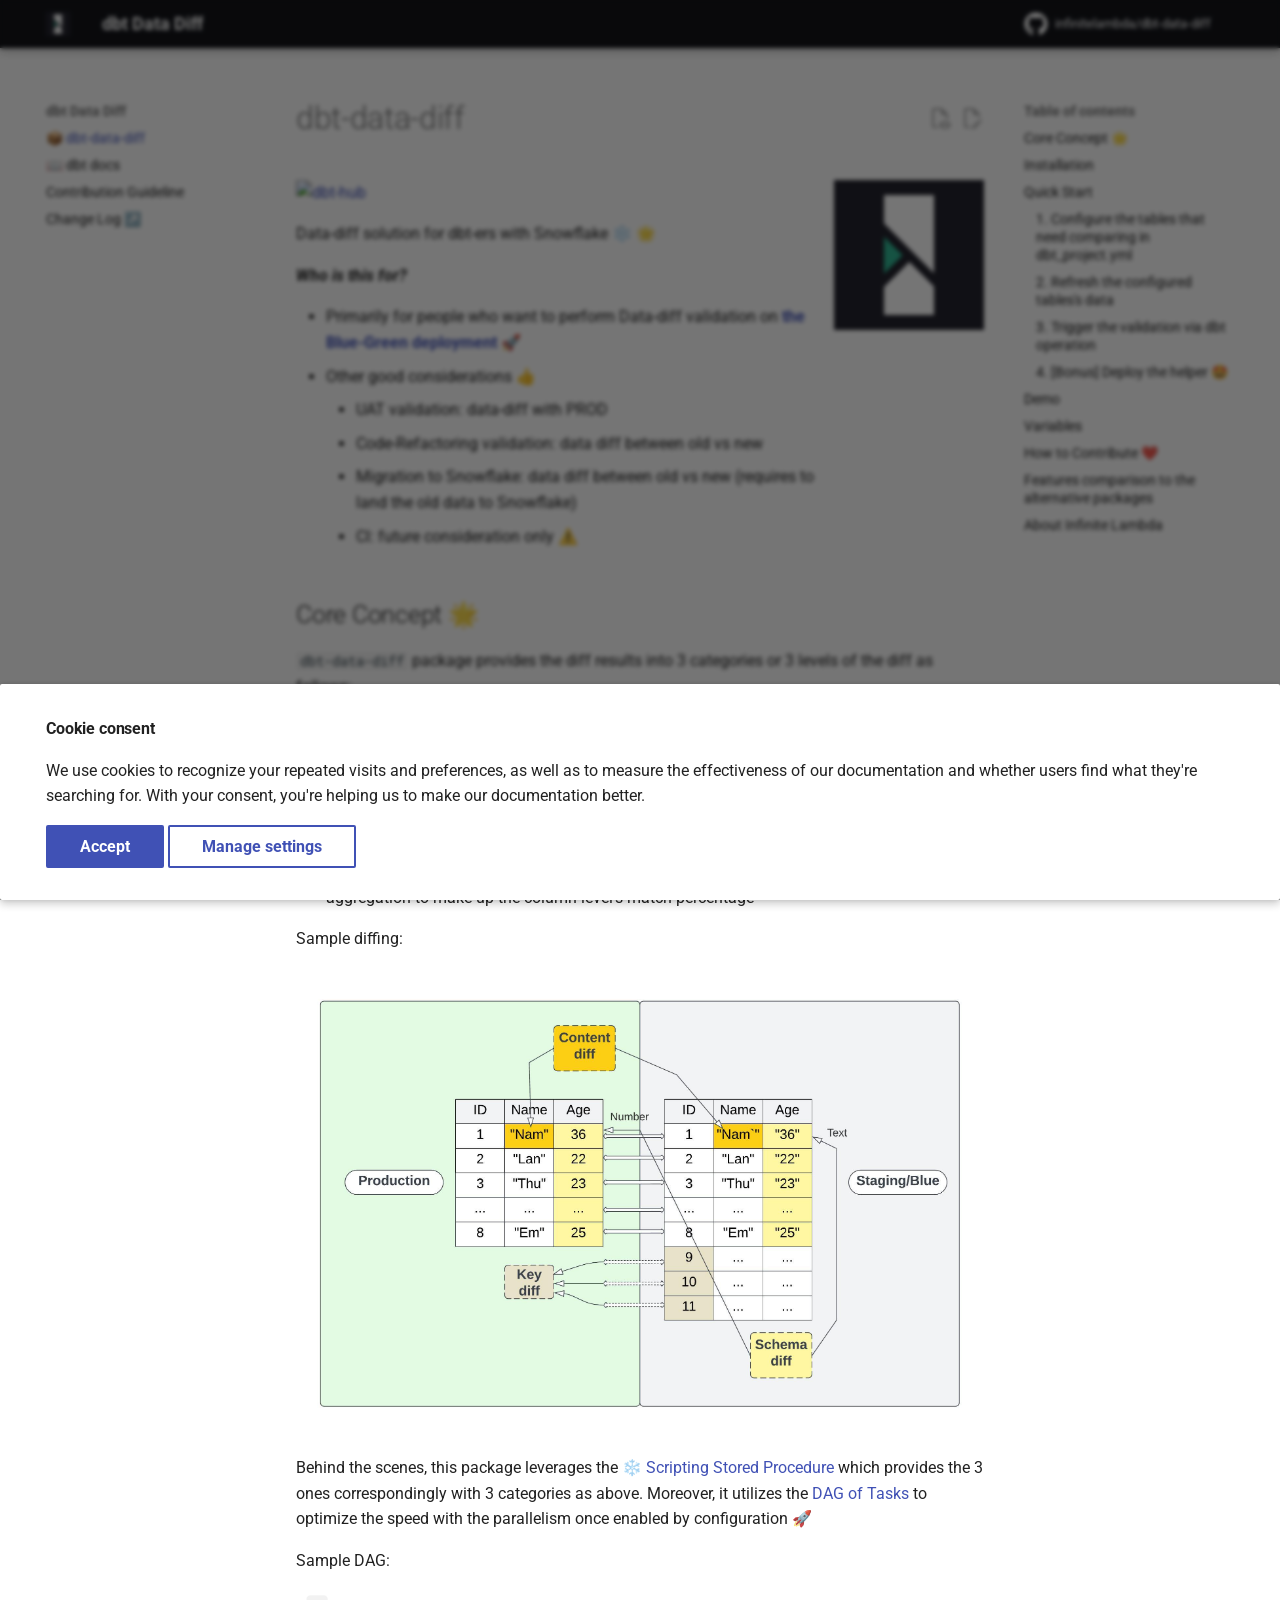
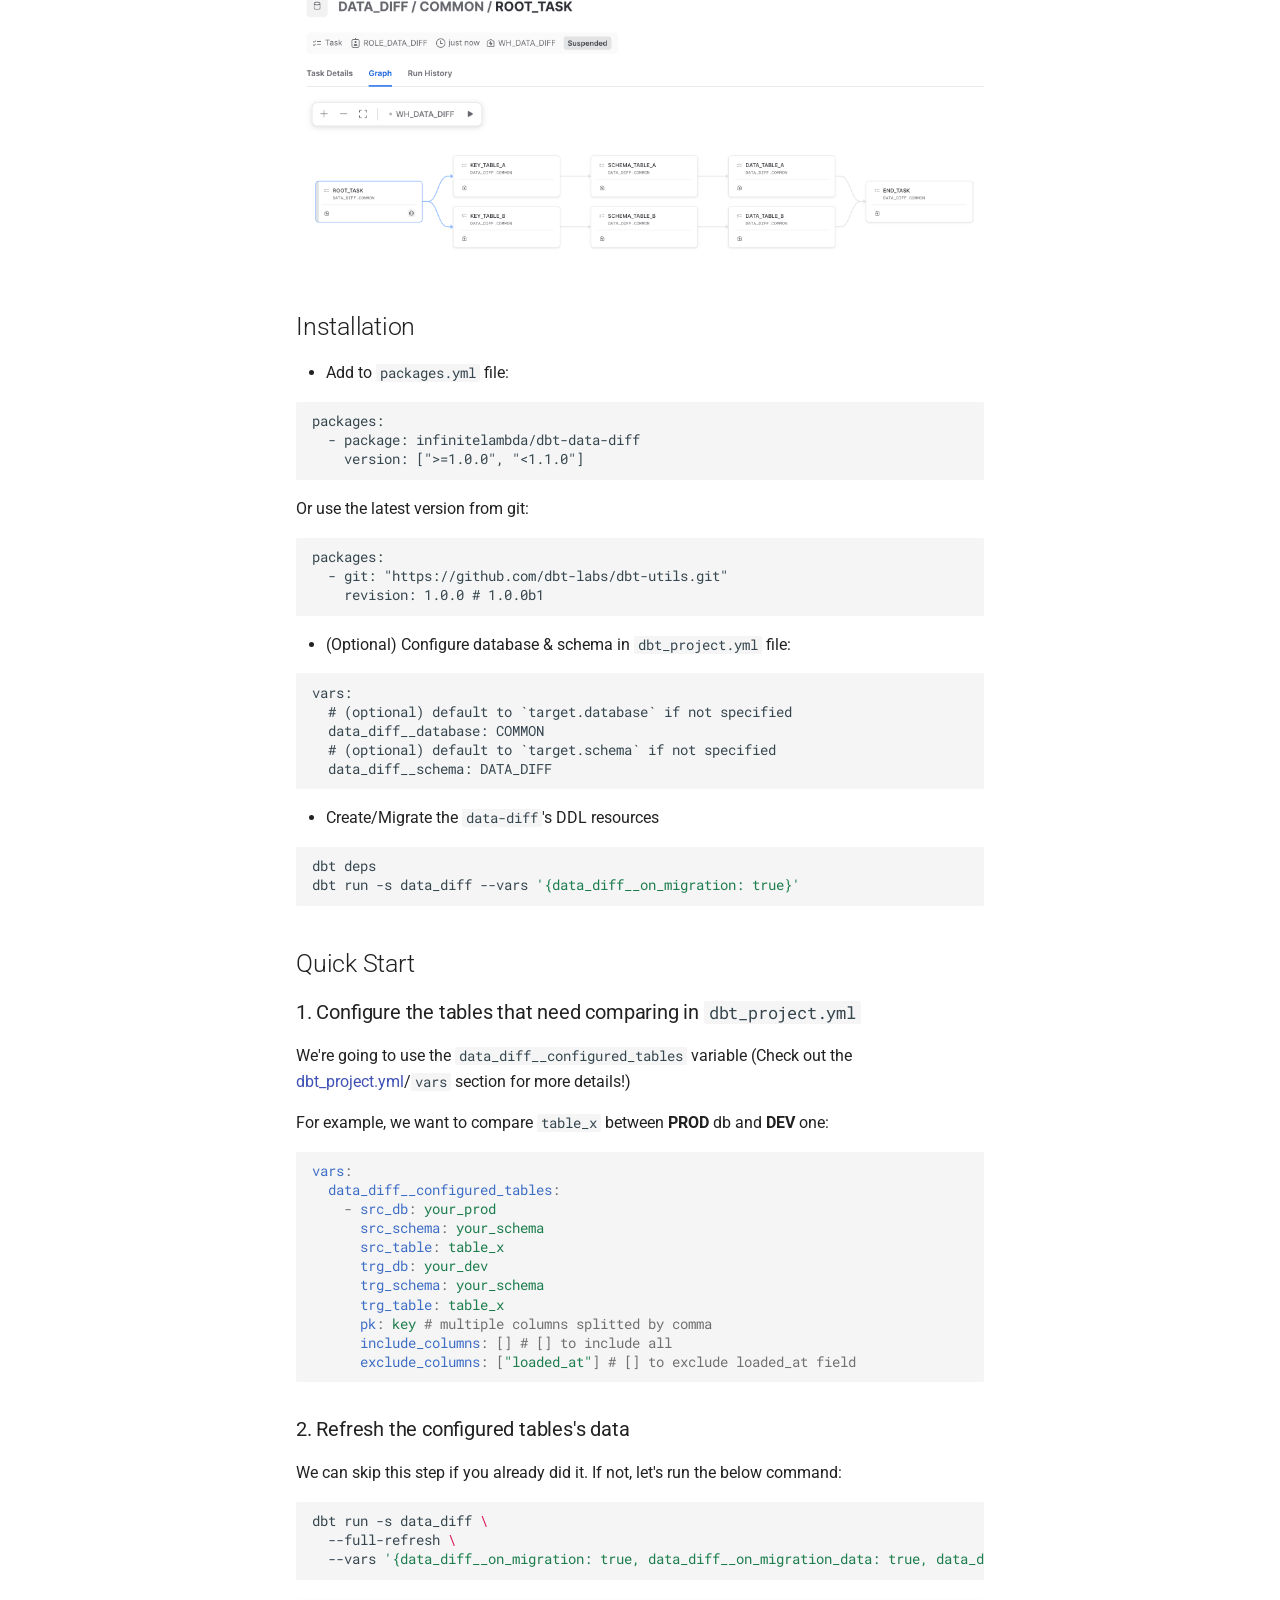
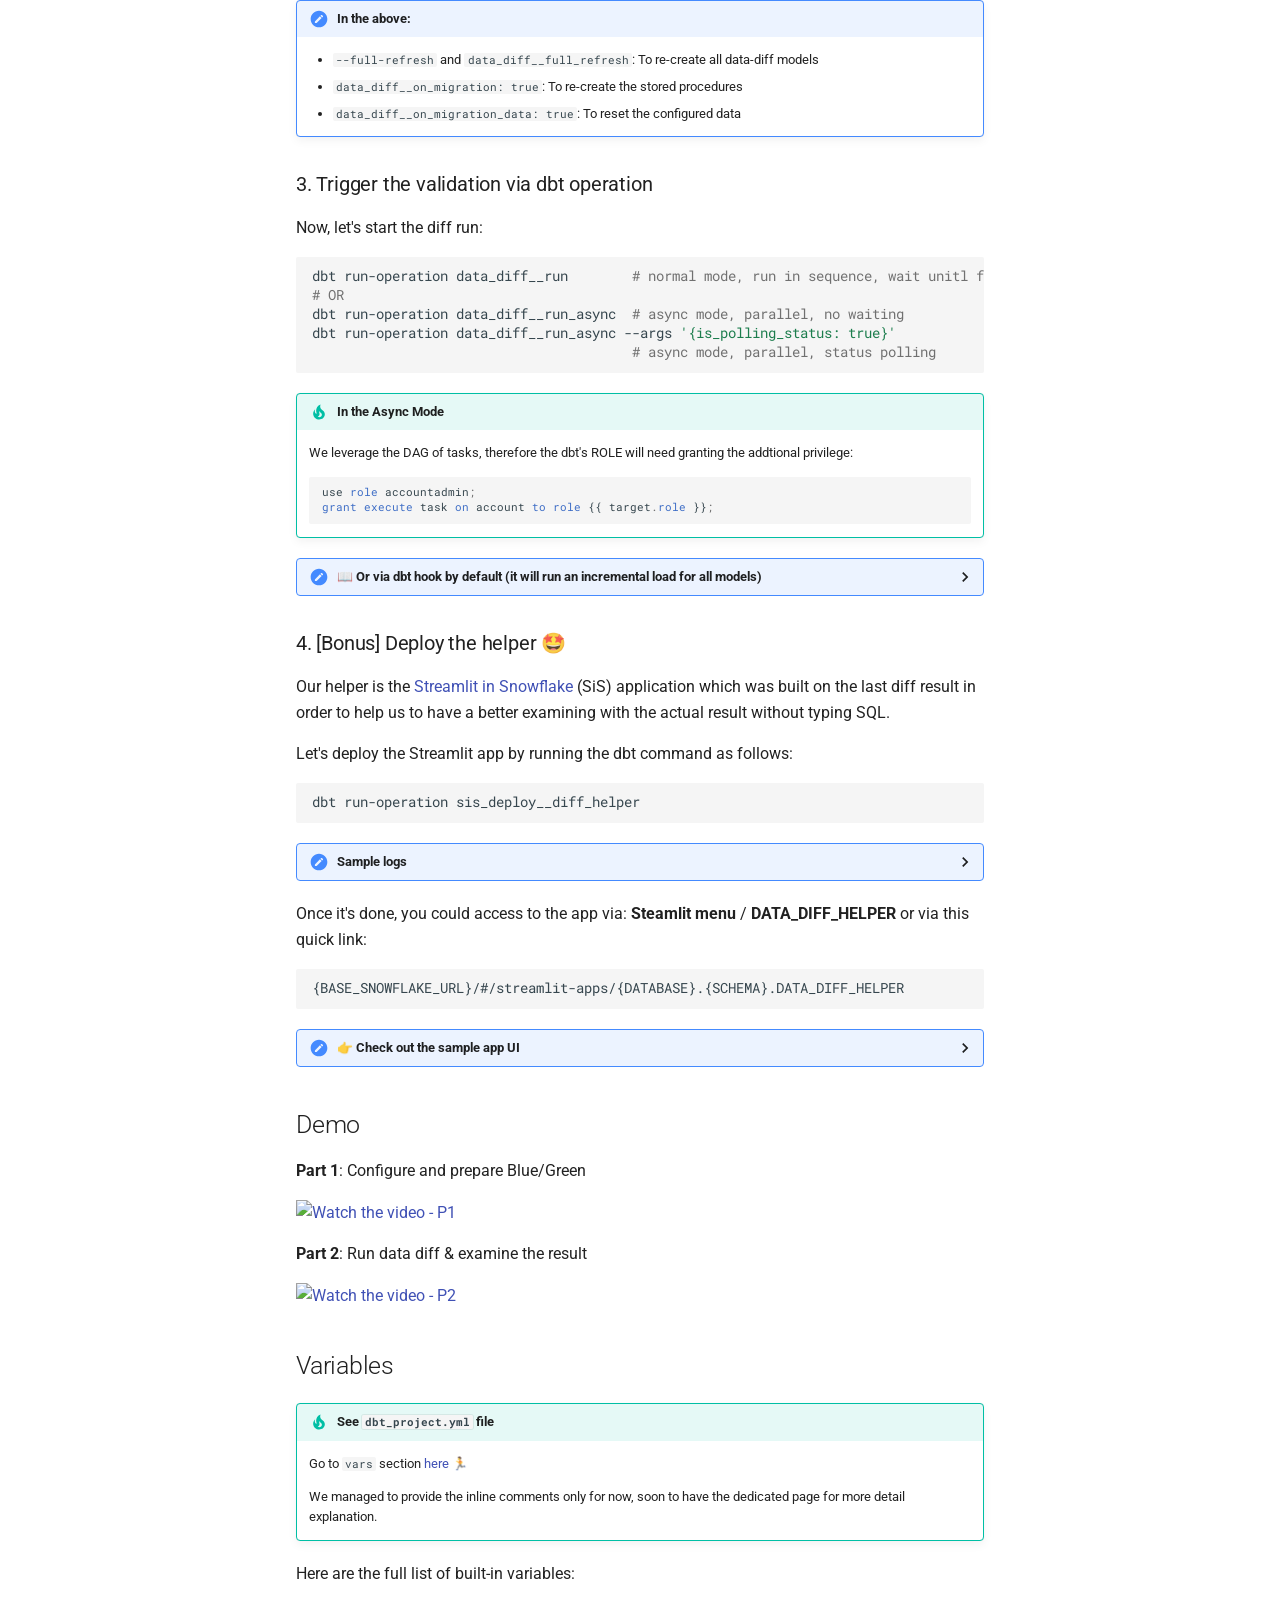
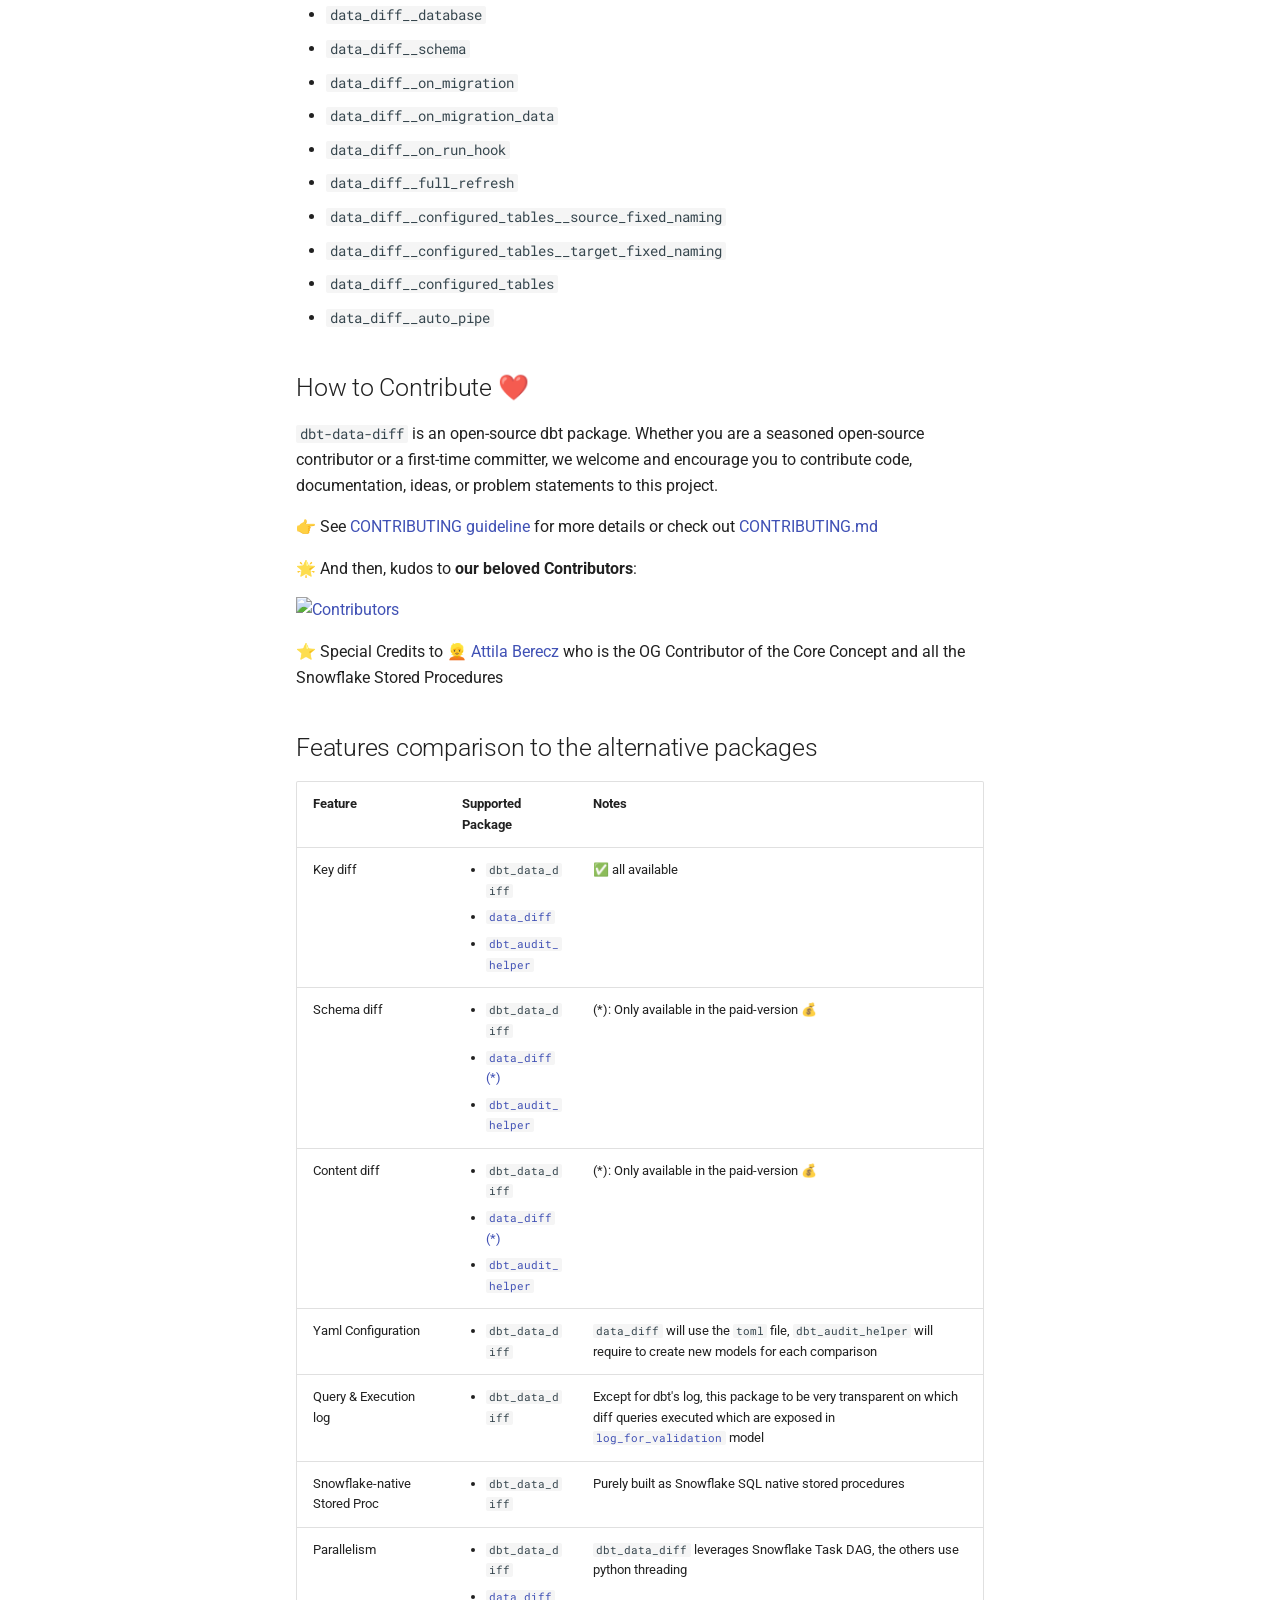
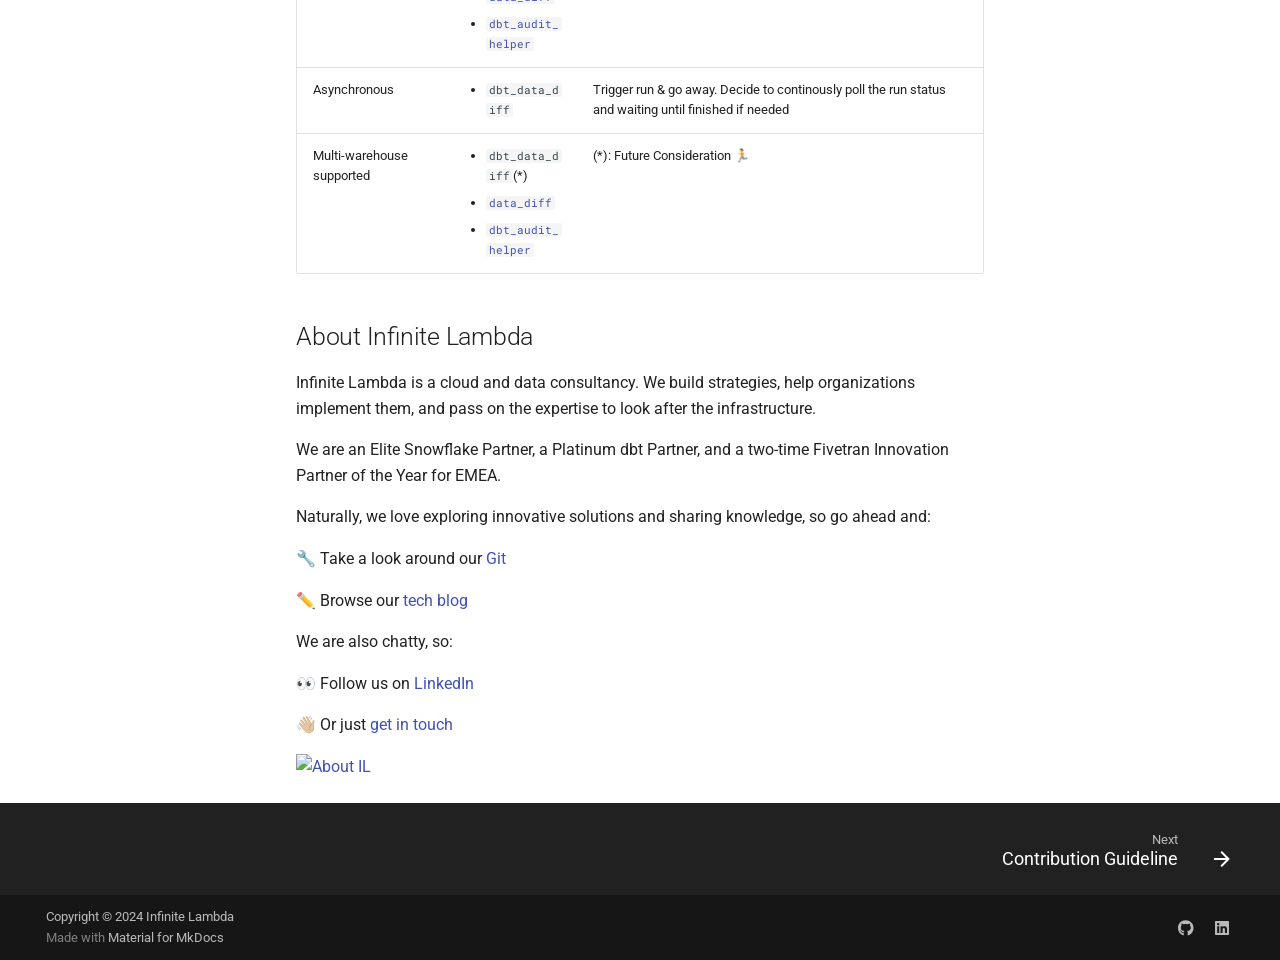
==== commit a51ea6c1: "Deployed a2d6062 to 1.0 with MkDocs 1.5.3 and mike 2.0.0" ====
--- a/1.0/index.html
+++ b/1.0/index.html
@@ -1,4 +1,4 @@
-<!doctype html><html lang=en class=no-js> <head><meta charset=utf-8><meta name=viewport content="width=device-width,initial-scale=1"><meta name=description content="Offical documentation of `dbt-data-diff` dbt package"><meta name=author content="Infinite Lambda"><link rel=canonical href=https://infinitelambda.github.io/dbt-data-diff/1.0/index.html><link rel=next href=contributing.html><link rel=icon href=assets/favicon.ico><meta name=generator content="mkdocs-1.5.3, mkdocs-material-9.5.3"><title>dbt Data Diff</title><link rel=stylesheet href=assets/stylesheets/main.50c56a3b.min.css><link rel=stylesheet href=assets/stylesheets/palette.06af60db.min.css><script src=https://unpkg.com/iframe-worker/shim></script><link rel=preconnect href=https://fonts.gstatic.com crossorigin><link rel=stylesheet href="https://fonts.googleapis.com/css?family=Roboto:300,300i,400,400i,700,700i%7CRoboto+Mono:400,400i,700,700i&display=fallback"><style>:root{--md-text-font:"Roboto";--md-code-font:"Roboto Mono"}</style><link rel=stylesheet href=assets/css/termynal.css><script>__md_scope=new URL(".",location),__md_hash=e=>[...e].reduce((e,_)=>(e<<5)-e+_.charCodeAt(0),0),__md_get=(e,_=localStorage,t=__md_scope)=>JSON.parse(_.getItem(t.pathname+"."+e)),__md_set=(e,_,t=localStorage,a=__md_scope)=>{try{t.setItem(a.pathname+"."+e,JSON.stringify(_))}catch(e){}}</script><script id=__analytics>function __md_analytics(){function n(){dataLayer.push(arguments)}window.dataLayer=window.dataLayer||[],n("js",new Date),n("config","G-7J35XLQHC1"),document.addEventListener("DOMContentLoaded",function(){document.forms.search&&document.forms.search.query.addEventListener("blur",function(){this.value&&n("event","search",{search_term:this.value})}),document$.subscribe(function(){var a=document.forms.feedback;if(void 0!==a)for(var e of a.querySelectorAll("[type=submit]"))e.addEventListener("click",function(e){e.preventDefault();var t=document.location.pathname,e=this.getAttribute("data-md-value");n("event","feedback",{page:t,data:e}),a.firstElementChild.disabled=!0;e=a.querySelector(".md-feedback__note [data-md-value='"+e+"']");e&&(e.hidden=!1)}),a.hidden=!1}),location$.subscribe(function(e){n("config","G-7J35XLQHC1",{page_path:e.pathname})})});var e=document.createElement("script");e.async=!0,e.src="https://www.googletagmanager.com/gtag/js?id=G-7J35XLQHC1",document.getElementById("__analytics").insertAdjacentElement("afterEnd",e)}</script><script>var consent;"undefined"==typeof __md_analytics||(consent=__md_get("__consent"))&&consent.analytics&&__md_analytics()</script><meta property=og:image content=https://raw.githubusercontent.com/infinitelambda/dbt-data-diff/main/docs/assets/img/data-diff.jpeg></head> <body dir=ltr data-md-color-scheme=default data-md-color-primary=black data-md-color-accent=indigo> <input class=md-toggle data-md-toggle=drawer type=checkbox id=__drawer autocomplete=off> <input class=md-toggle data-md-toggle=search type=checkbox id=__search autocomplete=off> <label class=md-overlay for=__drawer></label> <div data-md-component=skip> <a href=#dbt-data-diff class=md-skip> Skip to content </a> </div> <div data-md-component=announce> </div> <div data-md-color-scheme=default data-md-component=outdated hidden> <aside class="md-banner md-banner--warning"> <div class="md-banner__inner md-grid md-typeset"> You're not viewing the latest version. <a href=../.> <strong>Click here to go to latest.</strong> </a> </div> <script>var el=document.querySelector("[data-md-component=outdated]"),outdated=__md_get("__outdated",sessionStorage);!0===outdated&&el&&(el.hidden=!1)</script> </aside> </div> <header class="md-header md-header--shadow" data-md-component=header> <nav class="md-header__inner md-grid" aria-label=Header> <a href=index.html title="dbt Data Diff" class="md-header__button md-logo" aria-label="dbt Data Diff" data-md-component=logo> <img src=assets/favicon.ico alt=logo> </a> <label class="md-header__button md-icon" for=__drawer> <svg xmlns=http://www.w3.org/2000/svg viewbox="0 0 24 24"><path d="M3 6h18v2H3V6m0 5h18v2H3v-2m0 5h18v2H3v-2Z"/></svg> </label> <div class=md-header__title data-md-component=header-title> <div class=md-header__ellipsis> <div class=md-header__topic> <span class=md-ellipsis> dbt Data Diff </span> </div> <div class=md-header__topic data-md-component=header-topic> <span class=md-ellipsis> 📦 dbt-data-diff </span> </div> </div> </div> <form class=md-header__option data-md-component=palette> <input class=md-option data-md-color-media=(prefers-color-scheme) data-md-color-scheme=default data-md-color-primary=black data-md-color-accent=indigo aria-label="Switch to light mode" type=radio name=__palette id=__palette_0> <label class="md-header__button md-icon" title="Switch to light mode" for=__palette_1 hidden> <svg xmlns=http://www.w3.org/2000/svg viewbox="0 0 24 24"><path d="m14.3 16-.7-2h-3.2l-.7 2H7.8L11 7h2l3.2 9h-1.9M20 8.69V4h-4.69L12 .69 8.69 4H4v4.69L.69 12 4 15.31V20h4.69L12 23.31 15.31 20H20v-4.69L23.31 12 20 8.69m-9.15 3.96h2.3L12 9l-1.15 3.65Z"/></svg> </label> <input class=md-option data-md-color-media="(prefers-color-scheme: light)" data-md-color-scheme=default data-md-color-primary=black data-md-color-accent=indigo aria-label="Switch to dark mode" type=radio name=__palette id=__palette_1> <label class="md-header__button md-icon" title="Switch to dark mode" for=__palette_2 hidden> <svg xmlns=http://www.w3.org/2000/svg viewbox="0 0 24 24"><path d="M12 8a4 4 0 0 0-4 4 4 4 0 0 0 4 4 4 4 0 0 0 4-4 4 4 0 0 0-4-4m0 10a6 6 0 0 1-6-6 6 6 0 0 1 6-6 6 6 0 0 1 6 6 6 6 0 0 1-6 6m8-9.31V4h-4.69L12 .69 8.69 4H4v4.69L.69 12 4 15.31V20h4.69L12 23.31 15.31 20H20v-4.69L23.31 12 20 8.69Z"/></svg> </label> <input class=md-option data-md-color-media="(prefers-color-scheme: dark)" data-md-color-scheme=slate data-md-color-primary=black data-md-color-accent=indigo aria-label="Switch to system preference" type=radio name=__palette id=__palette_2> <label class="md-header__button md-icon" title="Switch to system preference" for=__palette_0 hidden> <svg xmlns=http://www.w3.org/2000/svg viewbox="0 0 24 24"><path d="M12 18c-.89 0-1.74-.2-2.5-.55C11.56 16.5 13 14.42 13 12c0-2.42-1.44-4.5-3.5-5.45C10.26 6.2 11.11 6 12 6a6 6 0 0 1 6 6 6 6 0 0 1-6 6m8-9.31V4h-4.69L12 .69 8.69 4H4v4.69L.69 12 4 15.31V20h4.69L12 23.31 15.31 20H20v-4.69L23.31 12 20 8.69Z"/></svg> </label> </form> <script>var media,input,key,value,palette=__md_get("__palette");if(palette&&palette.color){"(prefers-color-scheme)"===palette.color.media&&(media=matchMedia("(prefers-color-scheme: light)"),input=document.querySelector(media.matches?"[data-md-color-media='(prefers-color-scheme: light)']":"[data-md-color-media='(prefers-color-scheme: dark)']"),palette.color.media=input.getAttribute("data-md-color-media"),palette.color.scheme=input.getAttribute("data-md-color-scheme"),palette.color.primary=input.getAttribute("data-md-color-primary"),palette.color.accent=input.getAttribute("data-md-color-accent"));for([key,value]of Object.entries(palette.color))document.body.setAttribute("data-md-color-"+key,value)}</script> <label class="md-header__button md-icon" for=__search> <svg xmlns=http://www.w3.org/2000/svg viewbox="0 0 24 24"><path d="M9.5 3A6.5 6.5 0 0 1 16 9.5c0 1.61-.59 3.09-1.56 4.23l.27.27h.79l5 5-1.5 1.5-5-5v-.79l-.27-.27A6.516 6.516 0 0 1 9.5 16 6.5 6.5 0 0 1 3 9.5 6.5 6.5 0 0 1 9.5 3m0 2C7 5 5 7 5 9.5S7 14 9.5 14 14 12 14 9.5 12 5 9.5 5Z"/></svg> </label> <div class=md-search data-md-component=search role=dialog> <label class=md-search__overlay for=__search></label> <div class=md-search__inner role=search> <form class=md-search__form name=search> <input type=text class=md-search__input name=query aria-label=Search placeholder=Search autocapitalize=off autocorrect=off autocomplete=off spellcheck=false data-md-component=search-query required> <label class="md-search__icon md-icon" for=__search> <svg xmlns=http://www.w3.org/2000/svg viewbox="0 0 24 24"><path d="M9.5 3A6.5 6.5 0 0 1 16 9.5c0 1.61-.59 3.09-1.56 4.23l.27.27h.79l5 5-1.5 1.5-5-5v-.79l-.27-.27A6.516 6.516 0 0 1 9.5 16 6.5 6.5 0 0 1 3 9.5 6.5 6.5 0 0 1 9.5 3m0 2C7 5 5 7 5 9.5S7 14 9.5 14 14 12 14 9.5 12 5 9.5 5Z"/></svg> <svg xmlns=http://www.w3.org/2000/svg viewbox="0 0 24 24"><path d="M20 11v2H8l5.5 5.5-1.42 1.42L4.16 12l7.92-7.92L13.5 5.5 8 11h12Z"/></svg> </label> <nav class=md-search__options aria-label=Search> <a href=javascript:void(0) class="md-search__icon md-icon" title=Share aria-label=Share data-clipboard data-clipboard-text data-md-component=search-share tabindex=-1> <svg xmlns=http://www.w3.org/2000/svg viewbox="0 0 24 24"><path d="M18 16.08c-.76 0-1.44.3-1.96.77L8.91 12.7c.05-.23.09-.46.09-.7 0-.24-.04-.47-.09-.7l7.05-4.11c.54.5 1.25.81 2.04.81a3 3 0 0 0 3-3 3 3 0 0 0-3-3 3 3 0 0 0-3 3c0 .24.04.47.09.7L8.04 9.81C7.5 9.31 6.79 9 6 9a3 3 0 0 0-3 3 3 3 0 0 0 3 3c.79 0 1.5-.31 2.04-.81l7.12 4.15c-.05.21-.08.43-.08.66 0 1.61 1.31 2.91 2.92 2.91 1.61 0 2.92-1.3 2.92-2.91A2.92 2.92 0 0 0 18 16.08Z"/></svg> </a> <button type=reset class="md-search__icon md-icon" title=Clear aria-label=Clear tabindex=-1> <svg xmlns=http://www.w3.org/2000/svg viewbox="0 0 24 24"><path d="M19 6.41 17.59 5 12 10.59 6.41 5 5 6.41 10.59 12 5 17.59 6.41 19 12 13.41 17.59 19 19 17.59 13.41 12 19 6.41Z"/></svg> </button> </nav> <div class=md-search__suggest data-md-component=search-suggest></div> </form> <div class=md-search__output> <div class=md-search__scrollwrap data-md-scrollfix> <div class=md-search-result data-md-component=search-result> <div class=md-search-result__meta> Initializing search </div> <ol class=md-search-result__list role=presentation></ol> </div> </div> </div> </div> </div> <div class=md-header__source> <a href=https://github.com/infinitelambda/dbt-data-diff title="Go to repository" class=md-source data-md-component=source> <div class="md-source__icon md-icon"> <svg xmlns=http://www.w3.org/2000/svg viewbox="0 0 496 512"><!-- Font Awesome Free 6.5.1 by @fontawesome - https://fontawesome.com License - https://fontawesome.com/license/free (Icons: CC BY 4.0, Fonts: SIL OFL 1.1, Code: MIT License) Copyright 2023 Fonticons, Inc.--><path d="M165.9 397.4c0 2-2.3 3.6-5.2 3.6-3.3.3-5.6-1.3-5.6-3.6 0-2 2.3-3.6 5.2-3.6 3-.3 5.6 1.3 5.6 3.6zm-31.1-4.5c-.7 2 1.3 4.3 4.3 4.9 2.6 1 5.6 0 6.2-2s-1.3-4.3-4.3-5.2c-2.6-.7-5.5.3-6.2 2.3zm44.2-1.7c-2.9.7-4.9 2.6-4.6 4.9.3 2 2.9 3.3 5.9 2.6 2.9-.7 4.9-2.6 4.6-4.6-.3-1.9-3-3.2-5.9-2.9zM244.8 8C106.1 8 0 113.3 0 252c0 110.9 69.8 205.8 169.5 239.2 12.8 2.3 17.3-5.6 17.3-12.1 0-6.2-.3-40.4-.3-61.4 0 0-70 15-84.7-29.8 0 0-11.4-29.1-27.8-36.6 0 0-22.9-15.7 1.6-15.4 0 0 24.9 2 38.6 25.8 21.9 38.6 58.6 27.5 72.9 20.9 2.3-16 8.8-27.1 16-33.7-55.9-6.2-112.3-14.3-112.3-110.5 0-27.5 7.6-41.3 23.6-58.9-2.6-6.5-11.1-33.3 2.6-67.9 20.9-6.5 69 27 69 27 20-5.6 41.5-8.5 62.8-8.5s42.8 2.9 62.8 8.5c0 0 48.1-33.6 69-27 13.7 34.7 5.2 61.4 2.6 67.9 16 17.7 25.8 31.5 25.8 58.9 0 96.5-58.9 104.2-114.8 110.5 9.2 7.9 17 22.9 17 46.4 0 33.7-.3 75.4-.3 83.6 0 6.5 4.6 14.4 17.3 12.1C428.2 457.8 496 362.9 496 252 496 113.3 383.5 8 244.8 8zM97.2 352.9c-1.3 1-1 3.3.7 5.2 1.6 1.6 3.9 2.3 5.2 1 1.3-1 1-3.3-.7-5.2-1.6-1.6-3.9-2.3-5.2-1zm-10.8-8.1c-.7 1.3.3 2.9 2.3 3.9 1.6 1 3.6.7 4.3-.7.7-1.3-.3-2.9-2.3-3.9-2-.6-3.6-.3-4.3.7zm32.4 35.6c-1.6 1.3-1 4.3 1.3 6.2 2.3 2.3 5.2 2.6 6.5 1 1.3-1.3.7-4.3-1.3-6.2-2.2-2.3-5.2-2.6-6.5-1zm-11.4-14.7c-1.6 1-1.6 3.6 0 5.9 1.6 2.3 4.3 3.3 5.6 2.3 1.6-1.3 1.6-3.9 0-6.2-1.4-2.3-4-3.3-5.6-2z"/></svg> </div> <div class=md-source__repository> infinitelambda/dbt-data-diff </div> </a> </div> </nav> </header> <div class=md-container data-md-component=container> <main class=md-main data-md-component=main> <div class="md-main__inner md-grid"> <div class="md-sidebar md-sidebar--primary" data-md-component=sidebar data-md-type=navigation> <div class=md-sidebar__scrollwrap> <div class=md-sidebar__inner> <nav class="md-nav md-nav--primary" aria-label=Navigation data-md-level=0> <label class=md-nav__title for=__drawer> <a href=index.html title="dbt Data Diff" class="md-nav__button md-logo" aria-label="dbt Data Diff" data-md-component=logo> <img src=assets/favicon.ico alt=logo> </a> dbt Data Diff </label> <div class=md-nav__source> <a href=https://github.com/infinitelambda/dbt-data-diff title="Go to repository" class=md-source data-md-component=source> <div class="md-source__icon md-icon"> <svg xmlns=http://www.w3.org/2000/svg viewbox="0 0 496 512"><!-- Font Awesome Free 6.5.1 by @fontawesome - https://fontawesome.com License - https://fontawesome.com/license/free (Icons: CC BY 4.0, Fonts: SIL OFL 1.1, Code: MIT License) Copyright 2023 Fonticons, Inc.--><path d="M165.9 397.4c0 2-2.3 3.6-5.2 3.6-3.3.3-5.6-1.3-5.6-3.6 0-2 2.3-3.6 5.2-3.6 3-.3 5.6 1.3 5.6 3.6zm-31.1-4.5c-.7 2 1.3 4.3 4.3 4.9 2.6 1 5.6 0 6.2-2s-1.3-4.3-4.3-5.2c-2.6-.7-5.5.3-6.2 2.3zm44.2-1.7c-2.9.7-4.9 2.6-4.6 4.9.3 2 2.9 3.3 5.9 2.6 2.9-.7 4.9-2.6 4.6-4.6-.3-1.9-3-3.2-5.9-2.9zM244.8 8C106.1 8 0 113.3 0 252c0 110.9 69.8 205.8 169.5 239.2 12.8 2.3 17.3-5.6 17.3-12.1 0-6.2-.3-40.4-.3-61.4 0 0-70 15-84.7-29.8 0 0-11.4-29.1-27.8-36.6 0 0-22.9-15.7 1.6-15.4 0 0 24.9 2 38.6 25.8 21.9 38.6 58.6 27.5 72.9 20.9 2.3-16 8.8-27.1 16-33.7-55.9-6.2-112.3-14.3-112.3-110.5 0-27.5 7.6-41.3 23.6-58.9-2.6-6.5-11.1-33.3 2.6-67.9 20.9-6.5 69 27 69 27 20-5.6 41.5-8.5 62.8-8.5s42.8 2.9 62.8 8.5c0 0 48.1-33.6 69-27 13.7 34.7 5.2 61.4 2.6 67.9 16 17.7 25.8 31.5 25.8 58.9 0 96.5-58.9 104.2-114.8 110.5 9.2 7.9 17 22.9 17 46.4 0 33.7-.3 75.4-.3 83.6 0 6.5 4.6 14.4 17.3 12.1C428.2 457.8 496 362.9 496 252 496 113.3 383.5 8 244.8 8zM97.2 352.9c-1.3 1-1 3.3.7 5.2 1.6 1.6 3.9 2.3 5.2 1 1.3-1 1-3.3-.7-5.2-1.6-1.6-3.9-2.3-5.2-1zm-10.8-8.1c-.7 1.3.3 2.9 2.3 3.9 1.6 1 3.6.7 4.3-.7.7-1.3-.3-2.9-2.3-3.9-2-.6-3.6-.3-4.3.7zm32.4 35.6c-1.6 1.3-1 4.3 1.3 6.2 2.3 2.3 5.2 2.6 6.5 1 1.3-1.3.7-4.3-1.3-6.2-2.2-2.3-5.2-2.6-6.5-1zm-11.4-14.7c-1.6 1-1.6 3.6 0 5.9 1.6 2.3 4.3 3.3 5.6 2.3 1.6-1.3 1.6-3.9 0-6.2-1.4-2.3-4-3.3-5.6-2z"/></svg> </div> <div class=md-source__repository> infinitelambda/dbt-data-diff </div> </a> </div> <ul class=md-nav__list data-md-scrollfix> <li class="md-nav__item md-nav__item--active"> <input class="md-nav__toggle md-toggle" type=checkbox id=__toc> <label class="md-nav__link md-nav__link--active" for=__toc> <span class=md-ellipsis> 📦 dbt-data-diff </span> <span class="md-nav__icon md-icon"></span> </label> <a href=index.html class="md-nav__link md-nav__link--active"> <span class=md-ellipsis> 📦 dbt-data-diff </span> </a> <nav class="md-nav md-nav--secondary" aria-label="Table of contents"> <label class=md-nav__title for=__toc> <span class="md-nav__icon md-icon"></span> Table of contents </label> <ul class=md-nav__list data-md-component=toc data-md-scrollfix> <li class=md-nav__item> <a href=#core-concept class=md-nav__link> <span class=md-ellipsis> Core Concept 🌟 </span> </a> </li> <li class=md-nav__item> <a href=#installation class=md-nav__link> <span class=md-ellipsis> Installation </span> </a> </li> <li class=md-nav__item> <a href=#quick-start class=md-nav__link> <span class=md-ellipsis> Quick Start </span> </a> <nav class=md-nav aria-label="Quick Start"> <ul class=md-nav__list> <li class=md-nav__item> <a href=#1-configure-the-tables-that-need-comparing-in-dbt_projectyml class=md-nav__link> <span class=md-ellipsis> 1. Configure the tables that need comparing in dbt_project.yml </span> </a> </li> <li class=md-nav__item> <a href=#2-refresh-the-configured-tabless-data class=md-nav__link> <span class=md-ellipsis> 2. Refresh the configured tables's data </span> </a> </li> <li class=md-nav__item> <a href=#3-trigger-the-validation-via-dbt-operation class=md-nav__link> <span class=md-ellipsis> 3. Trigger the validation via dbt operation </span> </a> </li> <li class=md-nav__item> <a href=#4-bonus-deploy-the-streamlit-in-snowflake class=md-nav__link> <span class=md-ellipsis> 4. [Bonus] Deploy the Streamlit in Snowflake 🤩 </span> </a> </li> </ul> </nav> </li> <li class=md-nav__item> <a href=#demo class=md-nav__link> <span class=md-ellipsis> Demo </span> </a> </li> <li class=md-nav__item> <a href=#variables class=md-nav__link> <span class=md-ellipsis> Variables </span> </a> </li> <li class=md-nav__item> <a href=#how-to-contribute class=md-nav__link> <span class=md-ellipsis> How to Contribute ❤️ </span> </a> </li> <li class=md-nav__item> <a href=#features-comparison-to-the-alternative-packages class=md-nav__link> <span class=md-ellipsis> Features comparison to the alternative packages </span> </a> </li> <li class=md-nav__item> <a href=#about-infinite-lambda class=md-nav__link> <span class=md-ellipsis> About Infinite Lambda </span> </a> </li> </ul> </nav> </li> <li class=md-nav__item> <a href=dbt-docs/index.html class=md-nav__link> <span class=md-ellipsis> 📖 dbt docs </span> </a> </li> <li class=md-nav__item> <a href=contributing.html class=md-nav__link> <span class=md-ellipsis> Contribution Guideline </span> </a> </li> <li class=md-nav__item> <a href=https://github.com/infinitelambda/dbt-data-diff/releases target=_blank class=md-nav__link> <span class=md-ellipsis> Change Log ↗️ </span> </a> </li> </ul> </nav> </div> </div> </div> <div class="md-sidebar md-sidebar--secondary" data-md-component=sidebar data-md-type=toc> <div class=md-sidebar__scrollwrap> <div class=md-sidebar__inner> <nav class="md-nav md-nav--secondary" aria-label="Table of contents"> <label class=md-nav__title for=__toc> <span class="md-nav__icon md-icon"></span> Table of contents </label> <ul class=md-nav__list data-md-component=toc data-md-scrollfix> <li class=md-nav__item> <a href=#core-concept class=md-nav__link> <span class=md-ellipsis> Core Concept 🌟 </span> </a> </li> <li class=md-nav__item> <a href=#installation class=md-nav__link> <span class=md-ellipsis> Installation </span> </a> </li> <li class=md-nav__item> <a href=#quick-start class=md-nav__link> <span class=md-ellipsis> Quick Start </span> </a> <nav class=md-nav aria-label="Quick Start"> <ul class=md-nav__list> <li class=md-nav__item> <a href=#1-configure-the-tables-that-need-comparing-in-dbt_projectyml class=md-nav__link> <span class=md-ellipsis> 1. Configure the tables that need comparing in dbt_project.yml </span> </a> </li> <li class=md-nav__item> <a href=#2-refresh-the-configured-tabless-data class=md-nav__link> <span class=md-ellipsis> 2. Refresh the configured tables's data </span> </a> </li> <li class=md-nav__item> <a href=#3-trigger-the-validation-via-dbt-operation class=md-nav__link> <span class=md-ellipsis> 3. Trigger the validation via dbt operation </span> </a> </li> <li class=md-nav__item> <a href=#4-bonus-deploy-the-streamlit-in-snowflake class=md-nav__link> <span class=md-ellipsis> 4. [Bonus] Deploy the Streamlit in Snowflake 🤩 </span> </a> </li> </ul> </nav> </li> <li class=md-nav__item> <a href=#demo class=md-nav__link> <span class=md-ellipsis> Demo </span> </a> </li> <li class=md-nav__item> <a href=#variables class=md-nav__link> <span class=md-ellipsis> Variables </span> </a> </li> <li class=md-nav__item> <a href=#how-to-contribute class=md-nav__link> <span class=md-ellipsis> How to Contribute ❤️ </span> </a> </li> <li class=md-nav__item> <a href=#features-comparison-to-the-alternative-packages class=md-nav__link> <span class=md-ellipsis> Features comparison to the alternative packages </span> </a> </li> <li class=md-nav__item> <a href=#about-infinite-lambda class=md-nav__link> <span class=md-ellipsis> About Infinite Lambda </span> </a> </li> </ul> </nav> </div> </div> </div> <div class=md-content data-md-component=content> <article class="md-content__inner md-typeset"> <a href=https://github.com/infinitelambda/dbt-data-diff/edit/main/docs/index.md title="Edit this page" class="md-content__button md-icon"> <svg xmlns=http://www.w3.org/2000/svg viewbox="0 0 24 24"><path d="M10 20H6V4h7v5h5v3.1l2-2V8l-6-6H6c-1.1 0-2 .9-2 2v16c0 1.1.9 2 2 2h4v-2m10.2-7c.1 0 .3.1.4.2l1.3 1.3c.2.2.2.6 0 .8l-1 1-2.1-2.1 1-1c.1-.1.2-.2.4-.2m0 3.9L14.1 23H12v-2.1l6.1-6.1 2.1 2.1Z"/></svg> </a> <a href=https://github.com/infinitelambda/dbt-data-diff/raw/main/docs/index.md title="View source of this page" class="md-content__button md-icon"> <svg xmlns=http://www.w3.org/2000/svg viewbox="0 0 24 24"><path d="M17 18c.56 0 1 .44 1 1s-.44 1-1 1-1-.44-1-1 .44-1 1-1m0-3c-2.73 0-5.06 1.66-6 4 .94 2.34 3.27 4 6 4s5.06-1.66 6-4c-.94-2.34-3.27-4-6-4m0 6.5a2.5 2.5 0 0 1-2.5-2.5 2.5 2.5 0 0 1 2.5-2.5 2.5 2.5 0 0 1 2.5 2.5 2.5 2.5 0 0 1-2.5 2.5M9.27 20H6V4h7v5h5v4.07c.7.08 1.36.25 2 .49V8l-6-6H6a2 2 0 0 0-2 2v16a2 2 0 0 0 2 2h4.5a8.15 8.15 0 0 1-1.23-2Z"/></svg> </a> <!-- markdownlint-disable no-inline-html no-alt-text ul-indent code-block-style --> <h1 id=dbt-data-diff>dbt-data-diff<a class=headerlink href=#dbt-data-diff title="Permanent link">&para;</a></h1> <p><img align=right width=150 height=150 src=./assets/img/il-logo.png></p> <p><a href=https://hub.getdbt.com/infinitelambda/dbt-data-diff><img alt=dbt-hub src="https://img.shields.io/badge/Visit-dbt--hub%20↗️-FF694B?logo=dbt&logoColor=FF694B"></a></p> <p>Data-diff solution for dbt-ers with Snowflake ❄️ 🌟</p> <p><strong><em>Who is this for?</em></strong></p> <ul> <li>Primarily for people who want to perform Data-diff validation on <strong><a href=https://discourse.getdbt.com/t/performing-a-blue-green-deploy-of-your-dbt-project-on-snowflake/1349>the Blue-Green deployment</a></strong> 🚀</li> <li>Other good considerations 👍<ul> <li>UAT validation: data-diff with PROD</li> <li>Code-Refactoring validation: data diff between old vs new</li> <li>Migration to Snowflake: data diff between old vs new (requires to land the old data to Snowflake)</li> <li>CI: future consideration only ⚠️</li> </ul> </li> </ul> <h2 id=core-concept>Core Concept 🌟<a class=headerlink href=#core-concept title="Permanent link">&para;</a></h2> <p><code>dbt-data-diff</code> package provides the diff results into 3 categories or 3 levels of the diff as follows:</p> <ul> <li>🥉 <strong>Key diff</strong> (<a href=https://github.com/infinitelambda/dbt-data-diff/tree/main/models/01_key_diff/ >models</a>): Compare the Primary Key (<code>pk</code>) only</li> <li>🥈 <strong>Schema diff</strong> (<a href=https://github.com/infinitelambda/dbt-data-diff/tree/main/models/02_schema_diff/ >models</a>): Compare the list of column's Names and Data Types</li> <li>🥇 <strong>Content diff</strong> (aka Data diff) (<a href=https://github.com/infinitelambda/dbt-data-diff/tree/main/models/03_content_diff/ >models</a>): Compare all cell values. The columns will be filtered by each table's configuration (<code>include_columns</code> and <code>exclude_columns</code>), and the data can be also filtered by the <code>where</code> config. Behind the scenes, this operation does not require the Primary Key (PK) config, it will perform Bulk Operation (<code>INTERCEPT</code> or <code>MINUS</code>) and make an aggregation to make up the column level's match percentage</li> </ul> <p>Sample diffing: <img src=./assets/img/data-diff.jpeg alt="Sample diffing"></p> <p>Behind the scenes, this package leverages the ❄️ <a href=https://docs.snowflake.com/en/developer-guide/stored-procedure/stored-procedures-snowflake-scripting>Scripting Stored Procedure</a> which provides the 3 ones correspondingly with 3 categories as above. Moreover, it utilizes the <a href="https://docs.snowflake.com/en/user-guide/tasks-intro?utm_source=legacy&utm_medium=serp&utm_term=task+DAG#label-task-dag">DAG of Tasks</a> to optimize the speed with the parallelism once enabled by configuration 🚀</p> <p>Sample DAG:</p> <p><img src=./assets/img/Sample_DAG_of_Tasks.png alt="Sample DAG"></p> <h2 id=installation>Installation<a class=headerlink href=#installation title="Permanent link">&para;</a></h2> <ul> <li>Add to <code>packages.yml</code> file:</li> </ul> <div class="language-text highlight"><pre><span></span><code><span id=__span-0-1><a id=__codelineno-0-1 name=__codelineno-0-1 href=#__codelineno-0-1></a>packages:
+<!doctype html><html lang=en class=no-js> <head><meta charset=utf-8><meta name=viewport content="width=device-width,initial-scale=1"><meta name=description content="Offical documentation of `dbt-data-diff` dbt package"><meta name=author content="Infinite Lambda"><link rel=canonical href=https://infinitelambda.github.io/dbt-data-diff/1.0/index.html><link rel=next href=contributing.html><link rel=icon href=assets/favicon.ico><meta name=generator content="mkdocs-1.5.3, mkdocs-material-9.5.3"><title>dbt Data Diff</title><link rel=stylesheet href=assets/stylesheets/main.50c56a3b.min.css><link rel=stylesheet href=assets/stylesheets/palette.06af60db.min.css><script src=https://unpkg.com/iframe-worker/shim></script><link rel=preconnect href=https://fonts.gstatic.com crossorigin><link rel=stylesheet href="https://fonts.googleapis.com/css?family=Roboto:300,300i,400,400i,700,700i%7CRoboto+Mono:400,400i,700,700i&display=fallback"><style>:root{--md-text-font:"Roboto";--md-code-font:"Roboto Mono"}</style><link rel=stylesheet href=assets/css/termynal.css><script>__md_scope=new URL(".",location),__md_hash=e=>[...e].reduce((e,_)=>(e<<5)-e+_.charCodeAt(0),0),__md_get=(e,_=localStorage,t=__md_scope)=>JSON.parse(_.getItem(t.pathname+"."+e)),__md_set=(e,_,t=localStorage,a=__md_scope)=>{try{t.setItem(a.pathname+"."+e,JSON.stringify(_))}catch(e){}}</script><script id=__analytics>function __md_analytics(){function n(){dataLayer.push(arguments)}window.dataLayer=window.dataLayer||[],n("js",new Date),n("config","G-7J35XLQHC1"),document.addEventListener("DOMContentLoaded",function(){document.forms.search&&document.forms.search.query.addEventListener("blur",function(){this.value&&n("event","search",{search_term:this.value})}),document$.subscribe(function(){var a=document.forms.feedback;if(void 0!==a)for(var e of a.querySelectorAll("[type=submit]"))e.addEventListener("click",function(e){e.preventDefault();var t=document.location.pathname,e=this.getAttribute("data-md-value");n("event","feedback",{page:t,data:e}),a.firstElementChild.disabled=!0;e=a.querySelector(".md-feedback__note [data-md-value='"+e+"']");e&&(e.hidden=!1)}),a.hidden=!1}),location$.subscribe(function(e){n("config","G-7J35XLQHC1",{page_path:e.pathname})})});var e=document.createElement("script");e.async=!0,e.src="https://www.googletagmanager.com/gtag/js?id=G-7J35XLQHC1",document.getElementById("__analytics").insertAdjacentElement("afterEnd",e)}</script><script>var consent;"undefined"==typeof __md_analytics||(consent=__md_get("__consent"))&&consent.analytics&&__md_analytics()</script><meta property=og:image content=https://raw.githubusercontent.com/infinitelambda/dbt-data-diff/main/docs/assets/img/data-diff.jpeg></head> <body dir=ltr data-md-color-scheme=default data-md-color-primary=black data-md-color-accent=indigo> <input class=md-toggle data-md-toggle=drawer type=checkbox id=__drawer autocomplete=off> <input class=md-toggle data-md-toggle=search type=checkbox id=__search autocomplete=off> <label class=md-overlay for=__drawer></label> <div data-md-component=skip> <a href=#dbt-data-diff class=md-skip> Skip to content </a> </div> <div data-md-component=announce> </div> <div data-md-color-scheme=default data-md-component=outdated hidden> <aside class="md-banner md-banner--warning"> <div class="md-banner__inner md-grid md-typeset"> You're not viewing the latest version. <a href=../.> <strong>Click here to go to latest.</strong> </a> </div> <script>var el=document.querySelector("[data-md-component=outdated]"),outdated=__md_get("__outdated",sessionStorage);!0===outdated&&el&&(el.hidden=!1)</script> </aside> </div> <header class="md-header md-header--shadow" data-md-component=header> <nav class="md-header__inner md-grid" aria-label=Header> <a href=index.html title="dbt Data Diff" class="md-header__button md-logo" aria-label="dbt Data Diff" data-md-component=logo> <img src=assets/favicon.ico alt=logo> </a> <label class="md-header__button md-icon" for=__drawer> <svg xmlns=http://www.w3.org/2000/svg viewbox="0 0 24 24"><path d="M3 6h18v2H3V6m0 5h18v2H3v-2m0 5h18v2H3v-2Z"/></svg> </label> <div class=md-header__title data-md-component=header-title> <div class=md-header__ellipsis> <div class=md-header__topic> <span class=md-ellipsis> dbt Data Diff </span> </div> <div class=md-header__topic data-md-component=header-topic> <span class=md-ellipsis> 📦 dbt-data-diff </span> </div> </div> </div> <form class=md-header__option data-md-component=palette> <input class=md-option data-md-color-media=(prefers-color-scheme) data-md-color-scheme=default data-md-color-primary=black data-md-color-accent=indigo aria-label="Switch to light mode" type=radio name=__palette id=__palette_0> <label class="md-header__button md-icon" title="Switch to light mode" for=__palette_1 hidden> <svg xmlns=http://www.w3.org/2000/svg viewbox="0 0 24 24"><path d="m14.3 16-.7-2h-3.2l-.7 2H7.8L11 7h2l3.2 9h-1.9M20 8.69V4h-4.69L12 .69 8.69 4H4v4.69L.69 12 4 15.31V20h4.69L12 23.31 15.31 20H20v-4.69L23.31 12 20 8.69m-9.15 3.96h2.3L12 9l-1.15 3.65Z"/></svg> </label> <input class=md-option data-md-color-media="(prefers-color-scheme: light)" data-md-color-scheme=default data-md-color-primary=black data-md-color-accent=indigo aria-label="Switch to dark mode" type=radio name=__palette id=__palette_1> <label class="md-header__button md-icon" title="Switch to dark mode" for=__palette_2 hidden> <svg xmlns=http://www.w3.org/2000/svg viewbox="0 0 24 24"><path d="M12 8a4 4 0 0 0-4 4 4 4 0 0 0 4 4 4 4 0 0 0 4-4 4 4 0 0 0-4-4m0 10a6 6 0 0 1-6-6 6 6 0 0 1 6-6 6 6 0 0 1 6 6 6 6 0 0 1-6 6m8-9.31V4h-4.69L12 .69 8.69 4H4v4.69L.69 12 4 15.31V20h4.69L12 23.31 15.31 20H20v-4.69L23.31 12 20 8.69Z"/></svg> </label> <input class=md-option data-md-color-media="(prefers-color-scheme: dark)" data-md-color-scheme=slate data-md-color-primary=black data-md-color-accent=indigo aria-label="Switch to system preference" type=radio name=__palette id=__palette_2> <label class="md-header__button md-icon" title="Switch to system preference" for=__palette_0 hidden> <svg xmlns=http://www.w3.org/2000/svg viewbox="0 0 24 24"><path d="M12 18c-.89 0-1.74-.2-2.5-.55C11.56 16.5 13 14.42 13 12c0-2.42-1.44-4.5-3.5-5.45C10.26 6.2 11.11 6 12 6a6 6 0 0 1 6 6 6 6 0 0 1-6 6m8-9.31V4h-4.69L12 .69 8.69 4H4v4.69L.69 12 4 15.31V20h4.69L12 23.31 15.31 20H20v-4.69L23.31 12 20 8.69Z"/></svg> </label> </form> <script>var media,input,key,value,palette=__md_get("__palette");if(palette&&palette.color){"(prefers-color-scheme)"===palette.color.media&&(media=matchMedia("(prefers-color-scheme: light)"),input=document.querySelector(media.matches?"[data-md-color-media='(prefers-color-scheme: light)']":"[data-md-color-media='(prefers-color-scheme: dark)']"),palette.color.media=input.getAttribute("data-md-color-media"),palette.color.scheme=input.getAttribute("data-md-color-scheme"),palette.color.primary=input.getAttribute("data-md-color-primary"),palette.color.accent=input.getAttribute("data-md-color-accent"));for([key,value]of Object.entries(palette.color))document.body.setAttribute("data-md-color-"+key,value)}</script> <label class="md-header__button md-icon" for=__search> <svg xmlns=http://www.w3.org/2000/svg viewbox="0 0 24 24"><path d="M9.5 3A6.5 6.5 0 0 1 16 9.5c0 1.61-.59 3.09-1.56 4.23l.27.27h.79l5 5-1.5 1.5-5-5v-.79l-.27-.27A6.516 6.516 0 0 1 9.5 16 6.5 6.5 0 0 1 3 9.5 6.5 6.5 0 0 1 9.5 3m0 2C7 5 5 7 5 9.5S7 14 9.5 14 14 12 14 9.5 12 5 9.5 5Z"/></svg> </label> <div class=md-search data-md-component=search role=dialog> <label class=md-search__overlay for=__search></label> <div class=md-search__inner role=search> <form class=md-search__form name=search> <input type=text class=md-search__input name=query aria-label=Search placeholder=Search autocapitalize=off autocorrect=off autocomplete=off spellcheck=false data-md-component=search-query required> <label class="md-search__icon md-icon" for=__search> <svg xmlns=http://www.w3.org/2000/svg viewbox="0 0 24 24"><path d="M9.5 3A6.5 6.5 0 0 1 16 9.5c0 1.61-.59 3.09-1.56 4.23l.27.27h.79l5 5-1.5 1.5-5-5v-.79l-.27-.27A6.516 6.516 0 0 1 9.5 16 6.5 6.5 0 0 1 3 9.5 6.5 6.5 0 0 1 9.5 3m0 2C7 5 5 7 5 9.5S7 14 9.5 14 14 12 14 9.5 12 5 9.5 5Z"/></svg> <svg xmlns=http://www.w3.org/2000/svg viewbox="0 0 24 24"><path d="M20 11v2H8l5.5 5.5-1.42 1.42L4.16 12l7.92-7.92L13.5 5.5 8 11h12Z"/></svg> </label> <nav class=md-search__options aria-label=Search> <a href=javascript:void(0) class="md-search__icon md-icon" title=Share aria-label=Share data-clipboard data-clipboard-text data-md-component=search-share tabindex=-1> <svg xmlns=http://www.w3.org/2000/svg viewbox="0 0 24 24"><path d="M18 16.08c-.76 0-1.44.3-1.96.77L8.91 12.7c.05-.23.09-.46.09-.7 0-.24-.04-.47-.09-.7l7.05-4.11c.54.5 1.25.81 2.04.81a3 3 0 0 0 3-3 3 3 0 0 0-3-3 3 3 0 0 0-3 3c0 .24.04.47.09.7L8.04 9.81C7.5 9.31 6.79 9 6 9a3 3 0 0 0-3 3 3 3 0 0 0 3 3c.79 0 1.5-.31 2.04-.81l7.12 4.15c-.05.21-.08.43-.08.66 0 1.61 1.31 2.91 2.92 2.91 1.61 0 2.92-1.3 2.92-2.91A2.92 2.92 0 0 0 18 16.08Z"/></svg> </a> <button type=reset class="md-search__icon md-icon" title=Clear aria-label=Clear tabindex=-1> <svg xmlns=http://www.w3.org/2000/svg viewbox="0 0 24 24"><path d="M19 6.41 17.59 5 12 10.59 6.41 5 5 6.41 10.59 12 5 17.59 6.41 19 12 13.41 17.59 19 19 17.59 13.41 12 19 6.41Z"/></svg> </button> </nav> <div class=md-search__suggest data-md-component=search-suggest></div> </form> <div class=md-search__output> <div class=md-search__scrollwrap data-md-scrollfix> <div class=md-search-result data-md-component=search-result> <div class=md-search-result__meta> Initializing search </div> <ol class=md-search-result__list role=presentation></ol> </div> </div> </div> </div> </div> <div class=md-header__source> <a href=https://github.com/infinitelambda/dbt-data-diff title="Go to repository" class=md-source data-md-component=source> <div class="md-source__icon md-icon"> <svg xmlns=http://www.w3.org/2000/svg viewbox="0 0 496 512"><!-- Font Awesome Free 6.5.1 by @fontawesome - https://fontawesome.com License - https://fontawesome.com/license/free (Icons: CC BY 4.0, Fonts: SIL OFL 1.1, Code: MIT License) Copyright 2023 Fonticons, Inc.--><path d="M165.9 397.4c0 2-2.3 3.6-5.2 3.6-3.3.3-5.6-1.3-5.6-3.6 0-2 2.3-3.6 5.2-3.6 3-.3 5.6 1.3 5.6 3.6zm-31.1-4.5c-.7 2 1.3 4.3 4.3 4.9 2.6 1 5.6 0 6.2-2s-1.3-4.3-4.3-5.2c-2.6-.7-5.5.3-6.2 2.3zm44.2-1.7c-2.9.7-4.9 2.6-4.6 4.9.3 2 2.9 3.3 5.9 2.6 2.9-.7 4.9-2.6 4.6-4.6-.3-1.9-3-3.2-5.9-2.9zM244.8 8C106.1 8 0 113.3 0 252c0 110.9 69.8 205.8 169.5 239.2 12.8 2.3 17.3-5.6 17.3-12.1 0-6.2-.3-40.4-.3-61.4 0 0-70 15-84.7-29.8 0 0-11.4-29.1-27.8-36.6 0 0-22.9-15.7 1.6-15.4 0 0 24.9 2 38.6 25.8 21.9 38.6 58.6 27.5 72.9 20.9 2.3-16 8.8-27.1 16-33.7-55.9-6.2-112.3-14.3-112.3-110.5 0-27.5 7.6-41.3 23.6-58.9-2.6-6.5-11.1-33.3 2.6-67.9 20.9-6.5 69 27 69 27 20-5.6 41.5-8.5 62.8-8.5s42.8 2.9 62.8 8.5c0 0 48.1-33.6 69-27 13.7 34.7 5.2 61.4 2.6 67.9 16 17.7 25.8 31.5 25.8 58.9 0 96.5-58.9 104.2-114.8 110.5 9.2 7.9 17 22.9 17 46.4 0 33.7-.3 75.4-.3 83.6 0 6.5 4.6 14.4 17.3 12.1C428.2 457.8 496 362.9 496 252 496 113.3 383.5 8 244.8 8zM97.2 352.9c-1.3 1-1 3.3.7 5.2 1.6 1.6 3.9 2.3 5.2 1 1.3-1 1-3.3-.7-5.2-1.6-1.6-3.9-2.3-5.2-1zm-10.8-8.1c-.7 1.3.3 2.9 2.3 3.9 1.6 1 3.6.7 4.3-.7.7-1.3-.3-2.9-2.3-3.9-2-.6-3.6-.3-4.3.7zm32.4 35.6c-1.6 1.3-1 4.3 1.3 6.2 2.3 2.3 5.2 2.6 6.5 1 1.3-1.3.7-4.3-1.3-6.2-2.2-2.3-5.2-2.6-6.5-1zm-11.4-14.7c-1.6 1-1.6 3.6 0 5.9 1.6 2.3 4.3 3.3 5.6 2.3 1.6-1.3 1.6-3.9 0-6.2-1.4-2.3-4-3.3-5.6-2z"/></svg> </div> <div class=md-source__repository> infinitelambda/dbt-data-diff </div> </a> </div> </nav> </header> <div class=md-container data-md-component=container> <main class=md-main data-md-component=main> <div class="md-main__inner md-grid"> <div class="md-sidebar md-sidebar--primary" data-md-component=sidebar data-md-type=navigation> <div class=md-sidebar__scrollwrap> <div class=md-sidebar__inner> <nav class="md-nav md-nav--primary" aria-label=Navigation data-md-level=0> <label class=md-nav__title for=__drawer> <a href=index.html title="dbt Data Diff" class="md-nav__button md-logo" aria-label="dbt Data Diff" data-md-component=logo> <img src=assets/favicon.ico alt=logo> </a> dbt Data Diff </label> <div class=md-nav__source> <a href=https://github.com/infinitelambda/dbt-data-diff title="Go to repository" class=md-source data-md-component=source> <div class="md-source__icon md-icon"> <svg xmlns=http://www.w3.org/2000/svg viewbox="0 0 496 512"><!-- Font Awesome Free 6.5.1 by @fontawesome - https://fontawesome.com License - https://fontawesome.com/license/free (Icons: CC BY 4.0, Fonts: SIL OFL 1.1, Code: MIT License) Copyright 2023 Fonticons, Inc.--><path d="M165.9 397.4c0 2-2.3 3.6-5.2 3.6-3.3.3-5.6-1.3-5.6-3.6 0-2 2.3-3.6 5.2-3.6 3-.3 5.6 1.3 5.6 3.6zm-31.1-4.5c-.7 2 1.3 4.3 4.3 4.9 2.6 1 5.6 0 6.2-2s-1.3-4.3-4.3-5.2c-2.6-.7-5.5.3-6.2 2.3zm44.2-1.7c-2.9.7-4.9 2.6-4.6 4.9.3 2 2.9 3.3 5.9 2.6 2.9-.7 4.9-2.6 4.6-4.6-.3-1.9-3-3.2-5.9-2.9zM244.8 8C106.1 8 0 113.3 0 252c0 110.9 69.8 205.8 169.5 239.2 12.8 2.3 17.3-5.6 17.3-12.1 0-6.2-.3-40.4-.3-61.4 0 0-70 15-84.7-29.8 0 0-11.4-29.1-27.8-36.6 0 0-22.9-15.7 1.6-15.4 0 0 24.9 2 38.6 25.8 21.9 38.6 58.6 27.5 72.9 20.9 2.3-16 8.8-27.1 16-33.7-55.9-6.2-112.3-14.3-112.3-110.5 0-27.5 7.6-41.3 23.6-58.9-2.6-6.5-11.1-33.3 2.6-67.9 20.9-6.5 69 27 69 27 20-5.6 41.5-8.5 62.8-8.5s42.8 2.9 62.8 8.5c0 0 48.1-33.6 69-27 13.7 34.7 5.2 61.4 2.6 67.9 16 17.7 25.8 31.5 25.8 58.9 0 96.5-58.9 104.2-114.8 110.5 9.2 7.9 17 22.9 17 46.4 0 33.7-.3 75.4-.3 83.6 0 6.5 4.6 14.4 17.3 12.1C428.2 457.8 496 362.9 496 252 496 113.3 383.5 8 244.8 8zM97.2 352.9c-1.3 1-1 3.3.7 5.2 1.6 1.6 3.9 2.3 5.2 1 1.3-1 1-3.3-.7-5.2-1.6-1.6-3.9-2.3-5.2-1zm-10.8-8.1c-.7 1.3.3 2.9 2.3 3.9 1.6 1 3.6.7 4.3-.7.7-1.3-.3-2.9-2.3-3.9-2-.6-3.6-.3-4.3.7zm32.4 35.6c-1.6 1.3-1 4.3 1.3 6.2 2.3 2.3 5.2 2.6 6.5 1 1.3-1.3.7-4.3-1.3-6.2-2.2-2.3-5.2-2.6-6.5-1zm-11.4-14.7c-1.6 1-1.6 3.6 0 5.9 1.6 2.3 4.3 3.3 5.6 2.3 1.6-1.3 1.6-3.9 0-6.2-1.4-2.3-4-3.3-5.6-2z"/></svg> </div> <div class=md-source__repository> infinitelambda/dbt-data-diff </div> </a> </div> <ul class=md-nav__list data-md-scrollfix> <li class="md-nav__item md-nav__item--active"> <input class="md-nav__toggle md-toggle" type=checkbox id=__toc> <label class="md-nav__link md-nav__link--active" for=__toc> <span class=md-ellipsis> 📦 dbt-data-diff </span> <span class="md-nav__icon md-icon"></span> </label> <a href=index.html class="md-nav__link md-nav__link--active"> <span class=md-ellipsis> 📦 dbt-data-diff </span> </a> <nav class="md-nav md-nav--secondary" aria-label="Table of contents"> <label class=md-nav__title for=__toc> <span class="md-nav__icon md-icon"></span> Table of contents </label> <ul class=md-nav__list data-md-component=toc data-md-scrollfix> <li class=md-nav__item> <a href=#core-concept class=md-nav__link> <span class=md-ellipsis> Core Concept 🌟 </span> </a> </li> <li class=md-nav__item> <a href=#installation class=md-nav__link> <span class=md-ellipsis> Installation </span> </a> </li> <li class=md-nav__item> <a href=#quick-start class=md-nav__link> <span class=md-ellipsis> Quick Start </span> </a> <nav class=md-nav aria-label="Quick Start"> <ul class=md-nav__list> <li class=md-nav__item> <a href=#1-configure-the-tables-that-need-comparing-in-dbt_projectyml class=md-nav__link> <span class=md-ellipsis> 1. Configure the tables that need comparing in dbt_project.yml </span> </a> </li> <li class=md-nav__item> <a href=#2-refresh-the-configured-tabless-data class=md-nav__link> <span class=md-ellipsis> 2. Refresh the configured tables's data </span> </a> </li> <li class=md-nav__item> <a href=#3-trigger-the-validation-via-dbt-operation class=md-nav__link> <span class=md-ellipsis> 3. Trigger the validation via dbt operation </span> </a> </li> <li class=md-nav__item> <a href=#4-bonus-deploy-the-helper class=md-nav__link> <span class=md-ellipsis> 4. [Bonus] Deploy the helper 🤩 </span> </a> </li> </ul> </nav> </li> <li class=md-nav__item> <a href=#demo class=md-nav__link> <span class=md-ellipsis> Demo </span> </a> </li> <li class=md-nav__item> <a href=#variables class=md-nav__link> <span class=md-ellipsis> Variables </span> </a> </li> <li class=md-nav__item> <a href=#how-to-contribute class=md-nav__link> <span class=md-ellipsis> How to Contribute ❤️ </span> </a> </li> <li class=md-nav__item> <a href=#features-comparison-to-the-alternative-packages class=md-nav__link> <span class=md-ellipsis> Features comparison to the alternative packages </span> </a> </li> <li class=md-nav__item> <a href=#about-infinite-lambda class=md-nav__link> <span class=md-ellipsis> About Infinite Lambda </span> </a> </li> </ul> </nav> </li> <li class=md-nav__item> <a href=dbt-docs/index.html class=md-nav__link> <span class=md-ellipsis> 📖 dbt docs </span> </a> </li> <li class=md-nav__item> <a href=contributing.html class=md-nav__link> <span class=md-ellipsis> Contribution Guideline </span> </a> </li> <li class=md-nav__item> <a href=https://github.com/infinitelambda/dbt-data-diff/releases target=_blank class=md-nav__link> <span class=md-ellipsis> Change Log ↗️ </span> </a> </li> </ul> </nav> </div> </div> </div> <div class="md-sidebar md-sidebar--secondary" data-md-component=sidebar data-md-type=toc> <div class=md-sidebar__scrollwrap> <div class=md-sidebar__inner> <nav class="md-nav md-nav--secondary" aria-label="Table of contents"> <label class=md-nav__title for=__toc> <span class="md-nav__icon md-icon"></span> Table of contents </label> <ul class=md-nav__list data-md-component=toc data-md-scrollfix> <li class=md-nav__item> <a href=#core-concept class=md-nav__link> <span class=md-ellipsis> Core Concept 🌟 </span> </a> </li> <li class=md-nav__item> <a href=#installation class=md-nav__link> <span class=md-ellipsis> Installation </span> </a> </li> <li class=md-nav__item> <a href=#quick-start class=md-nav__link> <span class=md-ellipsis> Quick Start </span> </a> <nav class=md-nav aria-label="Quick Start"> <ul class=md-nav__list> <li class=md-nav__item> <a href=#1-configure-the-tables-that-need-comparing-in-dbt_projectyml class=md-nav__link> <span class=md-ellipsis> 1. Configure the tables that need comparing in dbt_project.yml </span> </a> </li> <li class=md-nav__item> <a href=#2-refresh-the-configured-tabless-data class=md-nav__link> <span class=md-ellipsis> 2. Refresh the configured tables's data </span> </a> </li> <li class=md-nav__item> <a href=#3-trigger-the-validation-via-dbt-operation class=md-nav__link> <span class=md-ellipsis> 3. Trigger the validation via dbt operation </span> </a> </li> <li class=md-nav__item> <a href=#4-bonus-deploy-the-helper class=md-nav__link> <span class=md-ellipsis> 4. [Bonus] Deploy the helper 🤩 </span> </a> </li> </ul> </nav> </li> <li class=md-nav__item> <a href=#demo class=md-nav__link> <span class=md-ellipsis> Demo </span> </a> </li> <li class=md-nav__item> <a href=#variables class=md-nav__link> <span class=md-ellipsis> Variables </span> </a> </li> <li class=md-nav__item> <a href=#how-to-contribute class=md-nav__link> <span class=md-ellipsis> How to Contribute ❤️ </span> </a> </li> <li class=md-nav__item> <a href=#features-comparison-to-the-alternative-packages class=md-nav__link> <span class=md-ellipsis> Features comparison to the alternative packages </span> </a> </li> <li class=md-nav__item> <a href=#about-infinite-lambda class=md-nav__link> <span class=md-ellipsis> About Infinite Lambda </span> </a> </li> </ul> </nav> </div> </div> </div> <div class=md-content data-md-component=content> <article class="md-content__inner md-typeset"> <a href=https://github.com/infinitelambda/dbt-data-diff/edit/main/docs/index.md title="Edit this page" class="md-content__button md-icon"> <svg xmlns=http://www.w3.org/2000/svg viewbox="0 0 24 24"><path d="M10 20H6V4h7v5h5v3.1l2-2V8l-6-6H6c-1.1 0-2 .9-2 2v16c0 1.1.9 2 2 2h4v-2m10.2-7c.1 0 .3.1.4.2l1.3 1.3c.2.2.2.6 0 .8l-1 1-2.1-2.1 1-1c.1-.1.2-.2.4-.2m0 3.9L14.1 23H12v-2.1l6.1-6.1 2.1 2.1Z"/></svg> </a> <a href=https://github.com/infinitelambda/dbt-data-diff/raw/main/docs/index.md title="View source of this page" class="md-content__button md-icon"> <svg xmlns=http://www.w3.org/2000/svg viewbox="0 0 24 24"><path d="M17 18c.56 0 1 .44 1 1s-.44 1-1 1-1-.44-1-1 .44-1 1-1m0-3c-2.73 0-5.06 1.66-6 4 .94 2.34 3.27 4 6 4s5.06-1.66 6-4c-.94-2.34-3.27-4-6-4m0 6.5a2.5 2.5 0 0 1-2.5-2.5 2.5 2.5 0 0 1 2.5-2.5 2.5 2.5 0 0 1 2.5 2.5 2.5 2.5 0 0 1-2.5 2.5M9.27 20H6V4h7v5h5v4.07c.7.08 1.36.25 2 .49V8l-6-6H6a2 2 0 0 0-2 2v16a2 2 0 0 0 2 2h4.5a8.15 8.15 0 0 1-1.23-2Z"/></svg> </a> <!-- markdownlint-disable no-inline-html no-alt-text ul-indent code-block-style --> <h1 id=dbt-data-diff>dbt-data-diff<a class=headerlink href=#dbt-data-diff title="Permanent link">&para;</a></h1> <p><img align=right width=150 height=150 src=./assets/img/il-logo.png></p> <p><a href=https://hub.getdbt.com/infinitelambda/dbt-data-diff><img alt=dbt-hub src="https://img.shields.io/badge/Visit-dbt--hub%20↗️-FF694B?logo=dbt&logoColor=FF694B"></a></p> <p>Data-diff solution for dbt-ers with Snowflake ❄️ 🌟</p> <p><strong><em>Who is this for?</em></strong></p> <ul> <li>Primarily for people who want to perform Data-diff validation on <strong><a href=https://discourse.getdbt.com/t/performing-a-blue-green-deploy-of-your-dbt-project-on-snowflake/1349>the Blue-Green deployment</a></strong> 🚀</li> <li>Other good considerations 👍<ul> <li>UAT validation: data-diff with PROD</li> <li>Code-Refactoring validation: data diff between old vs new</li> <li>Migration to Snowflake: data diff between old vs new (requires to land the old data to Snowflake)</li> <li>CI: future consideration only ⚠️</li> </ul> </li> </ul> <h2 id=core-concept>Core Concept 🌟<a class=headerlink href=#core-concept title="Permanent link">&para;</a></h2> <p><code>dbt-data-diff</code> package provides the diff results into 3 categories or 3 levels of the diff as follows:</p> <ul> <li>🥉 <strong>Key diff</strong> (<a href=https://github.com/infinitelambda/dbt-data-diff/tree/main/models/01_key_diff/ >models</a>): Compare the Primary Key (<code>pk</code>) only</li> <li>🥈 <strong>Schema diff</strong> (<a href=https://github.com/infinitelambda/dbt-data-diff/tree/main/models/02_schema_diff/ >models</a>): Compare the list of column's Names and Data Types</li> <li>🥇 <strong>Content diff</strong> (aka Data diff) (<a href=https://github.com/infinitelambda/dbt-data-diff/tree/main/models/03_content_diff/ >models</a>): Compare all cell values. The columns will be filtered by each table's configuration (<code>include_columns</code> and <code>exclude_columns</code>), and the data can be also filtered by the <code>where</code> config. Behind the scenes, this operation does not require the Primary Key (PK) config, it will perform Bulk Operation (<code>INTERCEPT</code> or <code>MINUS</code>) and make an aggregation to make up the column level's match percentage</li> </ul> <p>Sample diffing: <img src=./assets/img/data-diff.jpeg alt="Sample diffing"></p> <p>Behind the scenes, this package leverages the ❄️ <a href=https://docs.snowflake.com/en/developer-guide/stored-procedure/stored-procedures-snowflake-scripting>Scripting Stored Procedure</a> which provides the 3 ones correspondingly with 3 categories as above. Moreover, it utilizes the <a href="https://docs.snowflake.com/en/user-guide/tasks-intro?utm_source=legacy&utm_medium=serp&utm_term=task+DAG#label-task-dag">DAG of Tasks</a> to optimize the speed with the parallelism once enabled by configuration 🚀</p> <p>Sample DAG:</p> <p><img src=./assets/img/Sample_DAG_of_Tasks.png alt="Sample DAG"></p> <h2 id=installation>Installation<a class=headerlink href=#installation title="Permanent link">&para;</a></h2> <ul> <li>Add to <code>packages.yml</code> file:</li> </ul> <div class="language-text highlight"><pre><span></span><code><span id=__span-0-1><a id=__codelineno-0-1 name=__codelineno-0-1 href=#__codelineno-0-1></a>packages:
 </span><span id=__span-0-2><a id=__codelineno-0-2 name=__codelineno-0-2 href=#__codelineno-0-2></a>  - package: infinitelambda/dbt-data-diff
 </span><span id=__span-0-3><a id=__codelineno-0-3 name=__codelineno-0-3 href=#__codelineno-0-3></a>    version: [&quot;&gt;=1.0.0&quot;, &quot;&lt;1.1.0&quot;]
 </span></code></pre></div> <p>Or use the latest version from git:</p> <div class="language-text highlight"><pre><span></span><code><span id=__span-1-1><a id=__codelineno-1-1 name=__codelineno-1-1 href=#__codelineno-1-1></a>packages:
@@ -49,5 +49,26 @@
 </span><span id=__span-8-15><a id=__codelineno-8-15 name=__codelineno-8-15 href=#__codelineno-8-15></a><span class=w>    </span><span class="p p-Indicator">{</span><span class=err>%</span><span class=w> </span><span class=nv>endif %</span><span class="p p-Indicator">}</span>
 </span></code></pre></div> <div class="language-bash highlight"><pre><span></span><code><span id=__span-9-1><a id=__codelineno-9-1 name=__codelineno-9-1 href=#__codelineno-9-1></a><span class=c1># terminal</span>
 </span><span id=__span-9-2><a id=__codelineno-9-2 name=__codelineno-9-2 href=#__codelineno-9-2></a>dbt<span class=w> </span>run<span class=w> </span>-s<span class=w> </span>data_diff<span class=w> </span>--vars<span class=w> </span><span class=s1>&#39;{data_diff__on_run_hook: true}&#39;</span>
-</span></code></pre></div> </details> <h3 id=4-bonus-deploy-the-streamlit-in-snowflake>4. [Bonus] Deploy the Streamlit in Snowflake 🤩<a class=headerlink href=#4-bonus-deploy-the-streamlit-in-snowflake title="Permanent link">&para;</a></h3> <p>Our helper is the Streamlit in Snowflake application which was built on the last diff result only in order to help us to hopefully have a better examining with the actual result with typing SQL.</p> <p>Let's deploy the Streamlit app by running the dbt command as follows:</p> <div class="language-bash highlight"><pre><span></span><code><span id=__span-10-1><a id=__codelineno-10-1 name=__codelineno-10-1 href=#__codelineno-10-1></a>dbt<span class=w> </span>run-operation<span class=w> </span>sis_deploy__diff_helper
-</span></code></pre></div> <details> <summary>Sample app UI</summary> <img src=./assets/img/sis_ui.png alt="Sample SiS"> </details> <h2 id=demo>Demo<a class=headerlink href=#demo title="Permanent link">&para;</a></h2> <p><strong>Part 1</strong>: Configure and prepare Blue/Green</p> <p><a href="https://www.loom.com/share/2445f322720a4466ab9494c90e66946b?sid=9b5f354c-3611-412a-ac18-554e4b879913"><img alt="Watch the video - P1" src=https://cdn.loom.com/sessions/thumbnails/2445f322720a4466ab9494c90e66946b-1705309091927-with-play.gif></a></p> <p><strong>Part 2</strong>: Run data diff &amp; examine the result</p> <p><a href="https://www.loom.com/share/c4dc4179a4ee4a0d9583db405b46e969?sid=fc6e2dd8-c456-4888-8eaf-64883423270d"><img alt="Watch the video - P2" src=https://cdn.loom.com/sessions/thumbnails/c4dc4179a4ee4a0d9583db405b46e969-1705308496485-with-play.gif></a></p> <h2 id=variables>Variables<a class=headerlink href=#variables title="Permanent link">&para;</a></h2> <div class="admonition tip"> <p class=admonition-title>See <code>dbt_project.yml</code> file</p> <p>Go to <code>vars</code> section <a href=https://github.com/infinitelambda/dbt-data-diff/blob/main/dbt_project.yml#L12>here</a> 🏃</p> <p>We managed to provide the inline comments only for now, soon to have the dedicated page for more detail explanation.</p> </div> <p>Here are the full list of built-in variables:</p> <ul> <li><code>data_diff__database</code></li> <li><code>data_diff__schema</code></li> <li><code>data_diff__on_migration</code></li> <li><code>data_diff__on_migration_data</code></li> <li><code>data_diff__on_run_hook</code></li> <li><code>data_diff__full_refresh</code></li> <li><code>data_diff__configured_tables__source_fixed_naming</code></li> <li><code>data_diff__configured_tables__target_fixed_naming</code></li> <li><code>data_diff__configured_tables</code></li> <li><code>data_diff__auto_pipe</code></li> </ul> <h2 id=how-to-contribute>How to Contribute ❤️<a class=headerlink href=#how-to-contribute title="Permanent link">&para;</a></h2> <p><code>dbt-data-diff</code> is an open-source dbt package. Whether you are a seasoned open-source contributor or a first-time committer, we welcome and encourage you to contribute code, documentation, ideas, or problem statements to this project.</p> <p>👉 See <a href=https://data-diff.iflambda.com/latest/nav/dev/contributing.html>CONTRIBUTING guideline</a> for more details or check out <a href=https://github.com/infinitelambda/dbt-data-diff/tree/main/CONTRIBUTING.md>CONTRIBUTING.md</a></p> <p>🌟 And then, kudos to <strong>our beloved Contributors</strong>:</p> <p><a href=https://github.com/infinitelambda/dbt-data-diff/graphs/contributors> <img src="https://contrib.rocks/image?repo=infinitelambda/dbt-data-diff" alt=Contributors> </a></p> <p>⭐ Special Credits to <a href=https://www.linkedin.com/in/attila-berecz-a0bb5ba2/ >👱 Attila Berecz</a> who is the OG Contributor of the Core Concept and all the Snowflake Stored Procedures</p> <h2 id=features-comparison-to-the-alternative-packages>Features comparison to the alternative packages<a class=headerlink href=#features-comparison-to-the-alternative-packages title="Permanent link">&para;</a></h2> <table> <thead> <tr> <th style="text-align: left;">Feature</th> <th style="text-align: left;">Supported Package</th> <th style="text-align: left;">Notes</th> </tr> </thead> <tbody> <tr> <td style="text-align: left;">Key diff</td> <td style="text-align: left;"><ul><li><code>dbt_data_diff</code></li><li><a href=https://github.com/datafold/data_diff><code>data_diff</code></a></li><li><a href=https://github.com/dbt-labs/dbt_audit_helper><code>dbt_audit_helper</code></a></li></ul></td> <td style="text-align: left;">✅ all available</td> </tr> <tr> <td style="text-align: left;">Schema diff</td> <td style="text-align: left;"><ul><li><code>dbt_data_diff</code></li><li><a href=https://github.com/datafold/data_diff><code>data_diff</code>(*)</a></li><li><a href=https://github.com/dbt-labs/dbt_audit_helper><code>dbt_audit_helper</code></a></li></ul></td> <td style="text-align: left;">(*): Only available in the paid-version 💰</td> </tr> <tr> <td style="text-align: left;">Content diff</td> <td style="text-align: left;"><ul><li><code>dbt_data_diff</code></li><li><a href=https://github.com/datafold/data_diff><code>data_diff</code>(*)</a></li><li><a href=https://github.com/dbt-labs/dbt_audit_helper><code>dbt_audit_helper</code></a></li></ul></td> <td style="text-align: left;">(*): Only available in the paid-version 💰</td> </tr> <tr> <td style="text-align: left;">Yaml Configuration</td> <td style="text-align: left;"><ul><li><code>dbt_data_diff</code></li></ul></td> <td style="text-align: left;"><code>data_diff</code> will use the <code>toml</code> file, <code>dbt_audit_helper</code> will require to create new models for each comparison</td> </tr> <tr> <td style="text-align: left;">Query &amp; Execution log</td> <td style="text-align: left;"><ul><li><code>dbt_data_diff</code></li></ul></td> <td style="text-align: left;">Except for dbt's log, this package to be very transparent on which diff queries executed which are exposed in <a href=https://github.com/infinitelambda/dbt-data-diff/tree/main/models/log_for_validation.yml><code>log_for_validation</code></a> model</td> </tr> <tr> <td style="text-align: left;">Snowflake-native Stored Proc</td> <td style="text-align: left;"><ul><li><code>dbt_data_diff</code></li></ul></td> <td style="text-align: left;">Purely built as Snowflake SQL native stored procedures</td> </tr> <tr> <td style="text-align: left;">Parallelism</td> <td style="text-align: left;"><ul><li><code>dbt_data_diff</code></li><li><a href=https://github.com/datafold/data_diff><code>data_diff</code></a></li><li><a href=https://github.com/dbt-labs/dbt_audit_helper><code>dbt_audit_helper</code></a></li></ul></td> <td style="text-align: left;"><code>dbt_data_diff</code> leverages Snowflake Task DAG, the others use python threading</td> </tr> <tr> <td style="text-align: left;">Asynchronous</td> <td style="text-align: left;"><ul><li><code>dbt_data_diff</code></li></ul></td> <td style="text-align: left;">Trigger run &amp; go away. Decide to continously poll the run status and waiting until finished if needed</td> </tr> <tr> <td style="text-align: left;">Multi-warehouse supported</td> <td style="text-align: left;"><ul><li><code>dbt_data_diff</code>(*)</li><li><a href=https://github.com/datafold/data_diff><code>data_diff</code></a></li><li><a href=https://github.com/dbt-labs/dbt_audit_helper><code>dbt_audit_helper</code></a></li></ul></td> <td style="text-align: left;">(*): Future Consideration 🏃</td> </tr> </tbody> </table> <h2 id=about-infinite-lambda>About Infinite Lambda<a class=headerlink href=#about-infinite-lambda title="Permanent link">&para;</a></h2> <p>Infinite Lambda is a cloud and data consultancy. We build strategies, help organizations implement them, and pass on the expertise to look after the infrastructure.</p> <p>We are an Elite Snowflake Partner, a Platinum dbt Partner, and a two-time Fivetran Innovation Partner of the Year for EMEA.</p> <p>Naturally, we love exploring innovative solutions and sharing knowledge, so go ahead and:</p> <p>🔧 Take a look around our <a href=https://github.com/infinitelambda>Git</a></p> <p>✏️ Browse our <a href=https://infinitelambda.com/category/tech-blog/ >tech blog</a></p> <p>We are also chatty, so:</p> <p>👀 Follow us on <a href=https://www.linkedin.com/company/infinite-lambda/ >LinkedIn</a></p> <p>👋🏼 Or just <a href=https://infinitelambda.com/contacts/ >get in touch</a></p> <p><a href=https://infinitelambda.com/ ><img src=https://raw.githubusercontent.com/infinitelambda/cdn/1.0.0/general/images/GitHub-About-Section-1080x1080.png alt="About IL" width=500></a></p> <form class=md-feedback name=feedback hidden> <fieldset> <legend class=md-feedback__title> Was this page helpful? </legend> <div class=md-feedback__inner> <div class=md-feedback__list> <button class="md-feedback__icon md-icon" type=submit title="This page was helpful" data-md-value=1> <svg xmlns=http://www.w3.org/2000/svg viewbox="0 0 24 24"><path d="m12 21.35-1.45-1.32C5.4 15.36 2 12.27 2 8.5 2 5.41 4.42 3 7.5 3c1.74 0 3.41.81 4.5 2.08C13.09 3.81 14.76 3 16.5 3 19.58 3 22 5.41 22 8.5c0 3.77-3.4 6.86-8.55 11.53L12 21.35Z"/></svg> </button> <button class="md-feedback__icon md-icon" type=submit title="This page could be improved" data-md-value=0> <svg xmlns=http://www.w3.org/2000/svg viewbox="0 0 24 24"><path d="m12 21.35-1.45-1.32C5.4 15.36 2 12.27 2 8.5 2 5.41 4.42 3 7.5 3c.67 0 1.32.12 1.94.33L13 9.35l-4 5 3 7M16.5 3C19.58 3 22 5.41 22 8.5c0 3.77-3.4 6.86-8.55 11.53L12 21.35l-1-7 4.5-5-2.65-5.08C13.87 3.47 15.17 3 16.5 3Z"/></svg> </button> </div> <div class=md-feedback__note> <div data-md-value=1 hidden> Thanks for your feedback! </div> <div data-md-value=0 hidden> Thanks for your feedback! Help us improve this page by using our <a href="https://github.com/infinitelambda/dbt-data-diff/issues/new/?title=[DOCS]+%F0%9F%93%A6%20dbt-data-diff+-+/index.html" target=_blank>feedback form</a>. </div> </div> </div> </fieldset> </form> </article> </div> <script>var target=document.getElementById(location.hash.slice(1));target&&target.name&&(target.checked=target.name.startsWith("__tabbed_"))</script> </div> <button type=button class="md-top md-icon" data-md-component=top hidden> <svg xmlns=http://www.w3.org/2000/svg viewbox="0 0 24 24"><path d="M13 20h-2V8l-5.5 5.5-1.42-1.42L12 4.16l7.92 7.92-1.42 1.42L13 8v12Z"/></svg> Back to top </button> </main> <footer class=md-footer> <nav class="md-footer__inner md-grid" aria-label=Footer> <a href=contributing.html class="md-footer__link md-footer__link--next" aria-label="Next: Contribution Guideline"> <div class=md-footer__title> <span class=md-footer__direction> Next </span> <div class=md-ellipsis> Contribution Guideline </div> </div> <div class="md-footer__button md-icon"> <svg xmlns=http://www.w3.org/2000/svg viewbox="0 0 24 24"><path d="M4 11v2h12l-5.5 5.5 1.42 1.42L19.84 12l-7.92-7.92L10.5 5.5 16 11H4Z"/></svg> </div> </a> </nav> <div class="md-footer-meta md-typeset"> <div class="md-footer-meta__inner md-grid"> <div class=md-copyright> <div class=md-copyright__highlight> Copyright &copy; 2024 Infinite Lambda </div> Made with <a href=https://squidfunk.github.io/mkdocs-material/ target=_blank rel=noopener> Material for MkDocs </a> </div> <div class=md-social> <a href=https://github.com/infinitelambda target=_blank rel=noopener title=github.com class=md-social__link> <svg xmlns=http://www.w3.org/2000/svg viewbox="0 0 496 512"><!-- Font Awesome Free 6.5.1 by @fontawesome - https://fontawesome.com License - https://fontawesome.com/license/free (Icons: CC BY 4.0, Fonts: SIL OFL 1.1, Code: MIT License) Copyright 2023 Fonticons, Inc.--><path d="M165.9 397.4c0 2-2.3 3.6-5.2 3.6-3.3.3-5.6-1.3-5.6-3.6 0-2 2.3-3.6 5.2-3.6 3-.3 5.6 1.3 5.6 3.6zm-31.1-4.5c-.7 2 1.3 4.3 4.3 4.9 2.6 1 5.6 0 6.2-2s-1.3-4.3-4.3-5.2c-2.6-.7-5.5.3-6.2 2.3zm44.2-1.7c-2.9.7-4.9 2.6-4.6 4.9.3 2 2.9 3.3 5.9 2.6 2.9-.7 4.9-2.6 4.6-4.6-.3-1.9-3-3.2-5.9-2.9zM244.8 8C106.1 8 0 113.3 0 252c0 110.9 69.8 205.8 169.5 239.2 12.8 2.3 17.3-5.6 17.3-12.1 0-6.2-.3-40.4-.3-61.4 0 0-70 15-84.7-29.8 0 0-11.4-29.1-27.8-36.6 0 0-22.9-15.7 1.6-15.4 0 0 24.9 2 38.6 25.8 21.9 38.6 58.6 27.5 72.9 20.9 2.3-16 8.8-27.1 16-33.7-55.9-6.2-112.3-14.3-112.3-110.5 0-27.5 7.6-41.3 23.6-58.9-2.6-6.5-11.1-33.3 2.6-67.9 20.9-6.5 69 27 69 27 20-5.6 41.5-8.5 62.8-8.5s42.8 2.9 62.8 8.5c0 0 48.1-33.6 69-27 13.7 34.7 5.2 61.4 2.6 67.9 16 17.7 25.8 31.5 25.8 58.9 0 96.5-58.9 104.2-114.8 110.5 9.2 7.9 17 22.9 17 46.4 0 33.7-.3 75.4-.3 83.6 0 6.5 4.6 14.4 17.3 12.1C428.2 457.8 496 362.9 496 252 496 113.3 383.5 8 244.8 8zM97.2 352.9c-1.3 1-1 3.3.7 5.2 1.6 1.6 3.9 2.3 5.2 1 1.3-1 1-3.3-.7-5.2-1.6-1.6-3.9-2.3-5.2-1zm-10.8-8.1c-.7 1.3.3 2.9 2.3 3.9 1.6 1 3.6.7 4.3-.7.7-1.3-.3-2.9-2.3-3.9-2-.6-3.6-.3-4.3.7zm32.4 35.6c-1.6 1.3-1 4.3 1.3 6.2 2.3 2.3 5.2 2.6 6.5 1 1.3-1.3.7-4.3-1.3-6.2-2.2-2.3-5.2-2.6-6.5-1zm-11.4-14.7c-1.6 1-1.6 3.6 0 5.9 1.6 2.3 4.3 3.3 5.6 2.3 1.6-1.3 1.6-3.9 0-6.2-1.4-2.3-4-3.3-5.6-2z"/></svg> </a> <a href=https://www.linkedin.com/company/infinite-lambda/ target=_blank rel=noopener title=www.linkedin.com class=md-social__link> <svg xmlns=http://www.w3.org/2000/svg viewbox="0 0 448 512"><!-- Font Awesome Free 6.5.1 by @fontawesome - https://fontawesome.com License - https://fontawesome.com/license/free (Icons: CC BY 4.0, Fonts: SIL OFL 1.1, Code: MIT License) Copyright 2023 Fonticons, Inc.--><path d="M416 32H31.9C14.3 32 0 46.5 0 64.3v383.4C0 465.5 14.3 480 31.9 480H416c17.6 0 32-14.5 32-32.3V64.3c0-17.8-14.4-32.3-32-32.3zM135.4 416H69V202.2h66.5V416zm-33.2-243c-21.3 0-38.5-17.3-38.5-38.5S80.9 96 102.2 96c21.2 0 38.5 17.3 38.5 38.5 0 21.3-17.2 38.5-38.5 38.5zm282.1 243h-66.4V312c0-24.8-.5-56.7-34.5-56.7-34.6 0-39.9 27-39.9 54.9V416h-66.4V202.2h63.7v29.2h.9c8.9-16.8 30.6-34.5 62.9-34.5 67.2 0 79.7 44.3 79.7 101.9V416z"/></svg> </a> </div> </div> </div> </footer> </div> <div class=md-dialog data-md-component=dialog> <div class="md-dialog__inner md-typeset"></div> </div> <div class=md-consent data-md-component=consent id=__consent hidden> <div class=md-consent__overlay></div> <aside class=md-consent__inner> <form class="md-consent__form md-grid md-typeset" name=consent> <h4>Cookie consent</h4> <p>We use cookies to recognize your repeated visits and preferences, as well as to measure the effectiveness of our documentation and whether users find what they're searching for. With your consent, you're helping us to make our documentation better.</p> <input class=md-toggle type=checkbox id=__settings> <div class=md-consent__settings> <ul class=task-list> <li class=task-list-item> <label class=task-list-control> <input type=checkbox name=analytics checked> <span class=task-list-indicator></span> Google Analytics </label> </li> <li class=task-list-item> <label class=task-list-control> <input type=checkbox name=github checked> <span class=task-list-indicator></span> GitHub </label> </li> </ul> </div> <div class=md-consent__controls> <button class="md-button md-button--primary">Accept</button> <label class=md-button for=__settings>Manage settings</label> </div> </form> </aside> </div> <script>var consent=__md_get("__consent");if(consent)for(var input of document.forms.consent.elements)input.name&&(input.checked=consent[input.name]||!1);else"file:"!==location.protocol&&setTimeout(function(){document.querySelector("[data-md-component=consent]").hidden=!1},250);var action,form=document.forms.consent;for(action of["submit","reset"])form.addEventListener(action,function(e){if(e.preventDefault(),"reset"===e.type)for(var n of document.forms.consent.elements)n.name&&(n.checked=!1);__md_set("__consent",Object.fromEntries(Array.from(new FormData(form).keys()).map(function(e){return[e,!0]}))),location.hash="",location.reload()})</script> <script id=__config type=application/json>{"base": ".", "features": ["announce.dismiss", "content.action.edit", "content.action.view", "content.code.annotate", "content.code.copy", "content.tooltips", "navigation.footer", "navigation.indexes", "navigation.sections", "navigation.top", "navigation.tracking", "search.highlight", "search.share", "search.suggest", "toc.follow"], "search": "assets/javascripts/workers/search.f886a092.min.js", "translations": {"clipboard.copied": "Copied to clipboard", "clipboard.copy": "Copy to clipboard", "search.result.more.one": "1 more on this page", "search.result.more.other": "# more on this page", "search.result.none": "No matching documents", "search.result.one": "1 matching document", "search.result.other": "# matching documents", "search.result.placeholder": "Type to start searching", "search.result.term.missing": "Missing", "select.version": "Select version"}, "version": {"provider": "mike"}}</script> <script src=assets/javascripts/bundle.d7c377c4.min.js></script> <script src=assets/js/feedback.js></script> <script src=assets/js/termynal.js></script> <script src=assets/js/custom.js></script> </body> </html>+</span></code></pre></div> </details> <h3 id=4-bonus-deploy-the-helper>4. [Bonus] Deploy the helper 🤩<a class=headerlink href=#4-bonus-deploy-the-helper title="Permanent link">&para;</a></h3> <p>Our helper is the <a href=https://www.snowflake.com/en/data-cloud/overview/streamlit-in-snowflake/ >Streamlit in Snowflake</a> (SiS) application which was built on the last diff result in order to help us to have a better examining with the actual result without typing SQL.</p> <p>Let's deploy the Streamlit app by running the dbt command as follows:</p> <div class="language-bash highlight"><pre><span></span><code><span id=__span-10-1><a id=__codelineno-10-1 name=__codelineno-10-1 href=#__codelineno-10-1></a>dbt<span class=w> </span>run-operation<span class=w> </span>sis_deploy__diff_helper
+</span></code></pre></div> <details> <summary>Sample logs</summary> <div class="language-text highlight"><pre><span></span><code><span id=__span-11-1><a id=__codelineno-11-1 name=__codelineno-11-1 href=#__codelineno-11-1></a>02:44:50  Running with dbt=1.7.4
+</span><span id=__span-11-2><a id=__codelineno-11-2 name=__codelineno-11-2 href=#__codelineno-11-2></a>02:44:52  Registered adapter: snowflake=1.7.1
+</span><span id=__span-11-3><a id=__codelineno-11-3 name=__codelineno-11-3 href=#__codelineno-11-3></a>02:44:53  Found 16 models, 2 operations, 21 tests, 0 sources, 0 exposures, 0 metrics, 558 macros, 0 groups, 0 semantic models
+</span><span id=__span-11-4><a id=__codelineno-11-4 name=__codelineno-11-4 href=#__codelineno-11-4></a>02:44:53  [RUN]: sis_deploy__diff_helper
+</span><span id=__span-11-5><a id=__codelineno-11-5 name=__codelineno-11-5 href=#__codelineno-11-5></a>02:44:53  query:
+</span><span id=__span-11-6><a id=__codelineno-11-6 name=__codelineno-11-6 href=#__codelineno-11-6></a>
+</span><span id=__span-11-7><a id=__codelineno-11-7 name=__codelineno-11-7 href=#__codelineno-11-7></a>    create schema if not exists data_diff.blue_dat_common;
+</span><span id=__span-11-8><a id=__codelineno-11-8 name=__codelineno-11-8 href=#__codelineno-11-8></a>    create or replace stage data_diff.blue_dat_common.stage_diff_helper
+</span><span id=__span-11-9><a id=__codelineno-11-9 name=__codelineno-11-9 href=#__codelineno-11-9></a>      directory = ( enable = true )
+</span><span id=__span-11-10><a id=__codelineno-11-10 name=__codelineno-11-10 href=#__codelineno-11-10></a>      comment = &#39;Named stage for diff helper SiS appilication&#39;;
+</span><span id=__span-11-11><a id=__codelineno-11-11 name=__codelineno-11-11 href=#__codelineno-11-11></a>
+</span><span id=__span-11-12><a id=__codelineno-11-12 name=__codelineno-11-12 href=#__codelineno-11-12></a>    PUT file://dbt_packages/data_diff/macros/sis/diff_helper.py @data_diff.blue_dat_common.stage_diff_helper overwrite=true auto_compress=false;
+</span><span id=__span-11-13><a id=__codelineno-11-13 name=__codelineno-11-13 href=#__codelineno-11-13></a>
+</span><span id=__span-11-14><a id=__codelineno-11-14 name=__codelineno-11-14 href=#__codelineno-11-14></a>    create or replace streamlit data_diff.blue_dat_common.data_diff_helper
+</span><span id=__span-11-15><a id=__codelineno-11-15 name=__codelineno-11-15 href=#__codelineno-11-15></a>      root_location = &#39;@data_diff.blue_dat_common.stage_diff_helper&#39;
+</span><span id=__span-11-16><a id=__codelineno-11-16 name=__codelineno-11-16 href=#__codelineno-11-16></a>      main_file = &#39;/diff_helper.py&#39;
+</span><span id=__span-11-17><a id=__codelineno-11-17 name=__codelineno-11-17 href=#__codelineno-11-17></a>      query_warehouse = wh_data_diff
+</span><span id=__span-11-18><a id=__codelineno-11-18 name=__codelineno-11-18 href=#__codelineno-11-18></a>      comment = &#39;Streamlit app for the dbt-data-diff package&#39;;
+</span><span id=__span-11-19><a id=__codelineno-11-19 name=__codelineno-11-19 href=#__codelineno-11-19></a>
+</span><span id=__span-11-20><a id=__codelineno-11-20 name=__codelineno-11-20 href=#__codelineno-11-20></a>02:45:02  &lt;agate.MappedSequence: (&lt;agate.Row: (&#39;Streamlit DATA_DIFF_HELPER successfully created.&#39;)&gt;)&gt;
+</span></code></pre></div> </details> <p>Once it's done, you could access to the app via: <strong>Steamlit menu</strong> / <strong>DATA_DIFF_HELPER</strong> or via this quick link:</p> <div class="language-text highlight"><pre><span></span><code><span id=__span-12-1><a id=__codelineno-12-1 name=__codelineno-12-1 href=#__codelineno-12-1></a>{BASE_SNOWFLAKE_URL}/#/streamlit-apps/{DATABASE}.{SCHEMA}.DATA_DIFF_HELPER
+</span></code></pre></div> <details> <summary>👉 Check out the sample app UI</summary> <img src=./assets/img/sis_ui.png alt="Sample SiS"> </details> <h2 id=demo>Demo<a class=headerlink href=#demo title="Permanent link">&para;</a></h2> <p><strong>Part 1</strong>: Configure and prepare Blue/Green</p> <p><a href="https://www.loom.com/share/2445f322720a4466ab9494c90e66946b?sid=9b5f354c-3611-412a-ac18-554e4b879913"><img alt="Watch the video - P1" src=https://cdn.loom.com/sessions/thumbnails/2445f322720a4466ab9494c90e66946b-1705309091927-with-play.gif></a></p> <p><strong>Part 2</strong>: Run data diff &amp; examine the result</p> <p><a href="https://www.loom.com/share/c4dc4179a4ee4a0d9583db405b46e969?sid=fc6e2dd8-c456-4888-8eaf-64883423270d"><img alt="Watch the video - P2" src=https://cdn.loom.com/sessions/thumbnails/c4dc4179a4ee4a0d9583db405b46e969-1705308496485-with-play.gif></a></p> <h2 id=variables>Variables<a class=headerlink href=#variables title="Permanent link">&para;</a></h2> <div class="admonition tip"> <p class=admonition-title>See <code>dbt_project.yml</code> file</p> <p>Go to <code>vars</code> section <a href=https://github.com/infinitelambda/dbt-data-diff/blob/main/dbt_project.yml#L12>here</a> 🏃</p> <p>We managed to provide the inline comments only for now, soon to have the dedicated page for more detail explanation.</p> </div> <p>Here are the full list of built-in variables:</p> <ul> <li><code>data_diff__database</code></li> <li><code>data_diff__schema</code></li> <li><code>data_diff__on_migration</code></li> <li><code>data_diff__on_migration_data</code></li> <li><code>data_diff__on_run_hook</code></li> <li><code>data_diff__full_refresh</code></li> <li><code>data_diff__configured_tables__source_fixed_naming</code></li> <li><code>data_diff__configured_tables__target_fixed_naming</code></li> <li><code>data_diff__configured_tables</code></li> <li><code>data_diff__auto_pipe</code></li> </ul> <h2 id=how-to-contribute>How to Contribute ❤️<a class=headerlink href=#how-to-contribute title="Permanent link">&para;</a></h2> <p><code>dbt-data-diff</code> is an open-source dbt package. Whether you are a seasoned open-source contributor or a first-time committer, we welcome and encourage you to contribute code, documentation, ideas, or problem statements to this project.</p> <p>👉 See <a href=https://data-diff.iflambda.com/latest/nav/dev/contributing.html>CONTRIBUTING guideline</a> for more details or check out <a href=https://github.com/infinitelambda/dbt-data-diff/tree/main/CONTRIBUTING.md>CONTRIBUTING.md</a></p> <p>🌟 And then, kudos to <strong>our beloved Contributors</strong>:</p> <p><a href=https://github.com/infinitelambda/dbt-data-diff/graphs/contributors> <img src="https://contrib.rocks/image?repo=infinitelambda/dbt-data-diff" alt=Contributors> </a></p> <p>⭐ Special Credits to <a href=https://www.linkedin.com/in/attila-berecz-a0bb5ba2/ >👱 Attila Berecz</a> who is the OG Contributor of the Core Concept and all the Snowflake Stored Procedures</p> <h2 id=features-comparison-to-the-alternative-packages>Features comparison to the alternative packages<a class=headerlink href=#features-comparison-to-the-alternative-packages title="Permanent link">&para;</a></h2> <table> <thead> <tr> <th style="text-align: left;">Feature</th> <th style="text-align: left;">Supported Package</th> <th style="text-align: left;">Notes</th> </tr> </thead> <tbody> <tr> <td style="text-align: left;">Key diff</td> <td style="text-align: left;"><ul><li><code>dbt_data_diff</code></li><li><a href=https://github.com/datafold/data_diff><code>data_diff</code></a></li><li><a href=https://github.com/dbt-labs/dbt_audit_helper><code>dbt_audit_helper</code></a></li></ul></td> <td style="text-align: left;">✅ all available</td> </tr> <tr> <td style="text-align: left;">Schema diff</td> <td style="text-align: left;"><ul><li><code>dbt_data_diff</code></li><li><a href=https://github.com/datafold/data_diff><code>data_diff</code>(*)</a></li><li><a href=https://github.com/dbt-labs/dbt_audit_helper><code>dbt_audit_helper</code></a></li></ul></td> <td style="text-align: left;">(*): Only available in the paid-version 💰</td> </tr> <tr> <td style="text-align: left;">Content diff</td> <td style="text-align: left;"><ul><li><code>dbt_data_diff</code></li><li><a href=https://github.com/datafold/data_diff><code>data_diff</code>(*)</a></li><li><a href=https://github.com/dbt-labs/dbt_audit_helper><code>dbt_audit_helper</code></a></li></ul></td> <td style="text-align: left;">(*): Only available in the paid-version 💰</td> </tr> <tr> <td style="text-align: left;">Yaml Configuration</td> <td style="text-align: left;"><ul><li><code>dbt_data_diff</code></li></ul></td> <td style="text-align: left;"><code>data_diff</code> will use the <code>toml</code> file, <code>dbt_audit_helper</code> will require to create new models for each comparison</td> </tr> <tr> <td style="text-align: left;">Query &amp; Execution log</td> <td style="text-align: left;"><ul><li><code>dbt_data_diff</code></li></ul></td> <td style="text-align: left;">Except for dbt's log, this package to be very transparent on which diff queries executed which are exposed in <a href=https://github.com/infinitelambda/dbt-data-diff/tree/main/models/log_for_validation.yml><code>log_for_validation</code></a> model</td> </tr> <tr> <td style="text-align: left;">Snowflake-native Stored Proc</td> <td style="text-align: left;"><ul><li><code>dbt_data_diff</code></li></ul></td> <td style="text-align: left;">Purely built as Snowflake SQL native stored procedures</td> </tr> <tr> <td style="text-align: left;">Parallelism</td> <td style="text-align: left;"><ul><li><code>dbt_data_diff</code></li><li><a href=https://github.com/datafold/data_diff><code>data_diff</code></a></li><li><a href=https://github.com/dbt-labs/dbt_audit_helper><code>dbt_audit_helper</code></a></li></ul></td> <td style="text-align: left;"><code>dbt_data_diff</code> leverages Snowflake Task DAG, the others use python threading</td> </tr> <tr> <td style="text-align: left;">Asynchronous</td> <td style="text-align: left;"><ul><li><code>dbt_data_diff</code></li></ul></td> <td style="text-align: left;">Trigger run &amp; go away. Decide to continously poll the run status and waiting until finished if needed</td> </tr> <tr> <td style="text-align: left;">Multi-warehouse supported</td> <td style="text-align: left;"><ul><li><code>dbt_data_diff</code>(*)</li><li><a href=https://github.com/datafold/data_diff><code>data_diff</code></a></li><li><a href=https://github.com/dbt-labs/dbt_audit_helper><code>dbt_audit_helper</code></a></li></ul></td> <td style="text-align: left;">(*): Future Consideration 🏃</td> </tr> </tbody> </table> <h2 id=about-infinite-lambda>About Infinite Lambda<a class=headerlink href=#about-infinite-lambda title="Permanent link">&para;</a></h2> <p>Infinite Lambda is a cloud and data consultancy. We build strategies, help organizations implement them, and pass on the expertise to look after the infrastructure.</p> <p>We are an Elite Snowflake Partner, a Platinum dbt Partner, and a two-time Fivetran Innovation Partner of the Year for EMEA.</p> <p>Naturally, we love exploring innovative solutions and sharing knowledge, so go ahead and:</p> <p>🔧 Take a look around our <a href=https://github.com/infinitelambda>Git</a></p> <p>✏️ Browse our <a href=https://infinitelambda.com/category/tech-blog/ >tech blog</a></p> <p>We are also chatty, so:</p> <p>👀 Follow us on <a href=https://www.linkedin.com/company/infinite-lambda/ >LinkedIn</a></p> <p>👋🏼 Or just <a href=https://infinitelambda.com/contacts/ >get in touch</a></p> <p><a href=https://infinitelambda.com/ ><img src=https://raw.githubusercontent.com/infinitelambda/cdn/1.0.0/general/images/GitHub-About-Section-1080x1080.png alt="About IL" width=500></a></p> <form class=md-feedback name=feedback hidden> <fieldset> <legend class=md-feedback__title> Was this page helpful? </legend> <div class=md-feedback__inner> <div class=md-feedback__list> <button class="md-feedback__icon md-icon" type=submit title="This page was helpful" data-md-value=1> <svg xmlns=http://www.w3.org/2000/svg viewbox="0 0 24 24"><path d="m12 21.35-1.45-1.32C5.4 15.36 2 12.27 2 8.5 2 5.41 4.42 3 7.5 3c1.74 0 3.41.81 4.5 2.08C13.09 3.81 14.76 3 16.5 3 19.58 3 22 5.41 22 8.5c0 3.77-3.4 6.86-8.55 11.53L12 21.35Z"/></svg> </button> <button class="md-feedback__icon md-icon" type=submit title="This page could be improved" data-md-value=0> <svg xmlns=http://www.w3.org/2000/svg viewbox="0 0 24 24"><path d="m12 21.35-1.45-1.32C5.4 15.36 2 12.27 2 8.5 2 5.41 4.42 3 7.5 3c.67 0 1.32.12 1.94.33L13 9.35l-4 5 3 7M16.5 3C19.58 3 22 5.41 22 8.5c0 3.77-3.4 6.86-8.55 11.53L12 21.35l-1-7 4.5-5-2.65-5.08C13.87 3.47 15.17 3 16.5 3Z"/></svg> </button> </div> <div class=md-feedback__note> <div data-md-value=1 hidden> Thanks for your feedback! </div> <div data-md-value=0 hidden> Thanks for your feedback! Help us improve this page by using our <a href="https://github.com/infinitelambda/dbt-data-diff/issues/new/?title=[DOCS]+%F0%9F%93%A6%20dbt-data-diff+-+/index.html" target=_blank>feedback form</a>. </div> </div> </div> </fieldset> </form> </article> </div> <script>var target=document.getElementById(location.hash.slice(1));target&&target.name&&(target.checked=target.name.startsWith("__tabbed_"))</script> </div> <button type=button class="md-top md-icon" data-md-component=top hidden> <svg xmlns=http://www.w3.org/2000/svg viewbox="0 0 24 24"><path d="M13 20h-2V8l-5.5 5.5-1.42-1.42L12 4.16l7.92 7.92-1.42 1.42L13 8v12Z"/></svg> Back to top </button> </main> <footer class=md-footer> <nav class="md-footer__inner md-grid" aria-label=Footer> <a href=contributing.html class="md-footer__link md-footer__link--next" aria-label="Next: Contribution Guideline"> <div class=md-footer__title> <span class=md-footer__direction> Next </span> <div class=md-ellipsis> Contribution Guideline </div> </div> <div class="md-footer__button md-icon"> <svg xmlns=http://www.w3.org/2000/svg viewbox="0 0 24 24"><path d="M4 11v2h12l-5.5 5.5 1.42 1.42L19.84 12l-7.92-7.92L10.5 5.5 16 11H4Z"/></svg> </div> </a> </nav> <div class="md-footer-meta md-typeset"> <div class="md-footer-meta__inner md-grid"> <div class=md-copyright> <div class=md-copyright__highlight> Copyright &copy; 2024 Infinite Lambda </div> Made with <a href=https://squidfunk.github.io/mkdocs-material/ target=_blank rel=noopener> Material for MkDocs </a> </div> <div class=md-social> <a href=https://github.com/infinitelambda target=_blank rel=noopener title=github.com class=md-social__link> <svg xmlns=http://www.w3.org/2000/svg viewbox="0 0 496 512"><!-- Font Awesome Free 6.5.1 by @fontawesome - https://fontawesome.com License - https://fontawesome.com/license/free (Icons: CC BY 4.0, Fonts: SIL OFL 1.1, Code: MIT License) Copyright 2023 Fonticons, Inc.--><path d="M165.9 397.4c0 2-2.3 3.6-5.2 3.6-3.3.3-5.6-1.3-5.6-3.6 0-2 2.3-3.6 5.2-3.6 3-.3 5.6 1.3 5.6 3.6zm-31.1-4.5c-.7 2 1.3 4.3 4.3 4.9 2.6 1 5.6 0 6.2-2s-1.3-4.3-4.3-5.2c-2.6-.7-5.5.3-6.2 2.3zm44.2-1.7c-2.9.7-4.9 2.6-4.6 4.9.3 2 2.9 3.3 5.9 2.6 2.9-.7 4.9-2.6 4.6-4.6-.3-1.9-3-3.2-5.9-2.9zM244.8 8C106.1 8 0 113.3 0 252c0 110.9 69.8 205.8 169.5 239.2 12.8 2.3 17.3-5.6 17.3-12.1 0-6.2-.3-40.4-.3-61.4 0 0-70 15-84.7-29.8 0 0-11.4-29.1-27.8-36.6 0 0-22.9-15.7 1.6-15.4 0 0 24.9 2 38.6 25.8 21.9 38.6 58.6 27.5 72.9 20.9 2.3-16 8.8-27.1 16-33.7-55.9-6.2-112.3-14.3-112.3-110.5 0-27.5 7.6-41.3 23.6-58.9-2.6-6.5-11.1-33.3 2.6-67.9 20.9-6.5 69 27 69 27 20-5.6 41.5-8.5 62.8-8.5s42.8 2.9 62.8 8.5c0 0 48.1-33.6 69-27 13.7 34.7 5.2 61.4 2.6 67.9 16 17.7 25.8 31.5 25.8 58.9 0 96.5-58.9 104.2-114.8 110.5 9.2 7.9 17 22.9 17 46.4 0 33.7-.3 75.4-.3 83.6 0 6.5 4.6 14.4 17.3 12.1C428.2 457.8 496 362.9 496 252 496 113.3 383.5 8 244.8 8zM97.2 352.9c-1.3 1-1 3.3.7 5.2 1.6 1.6 3.9 2.3 5.2 1 1.3-1 1-3.3-.7-5.2-1.6-1.6-3.9-2.3-5.2-1zm-10.8-8.1c-.7 1.3.3 2.9 2.3 3.9 1.6 1 3.6.7 4.3-.7.7-1.3-.3-2.9-2.3-3.9-2-.6-3.6-.3-4.3.7zm32.4 35.6c-1.6 1.3-1 4.3 1.3 6.2 2.3 2.3 5.2 2.6 6.5 1 1.3-1.3.7-4.3-1.3-6.2-2.2-2.3-5.2-2.6-6.5-1zm-11.4-14.7c-1.6 1-1.6 3.6 0 5.9 1.6 2.3 4.3 3.3 5.6 2.3 1.6-1.3 1.6-3.9 0-6.2-1.4-2.3-4-3.3-5.6-2z"/></svg> </a> <a href=https://www.linkedin.com/company/infinite-lambda/ target=_blank rel=noopener title=www.linkedin.com class=md-social__link> <svg xmlns=http://www.w3.org/2000/svg viewbox="0 0 448 512"><!-- Font Awesome Free 6.5.1 by @fontawesome - https://fontawesome.com License - https://fontawesome.com/license/free (Icons: CC BY 4.0, Fonts: SIL OFL 1.1, Code: MIT License) Copyright 2023 Fonticons, Inc.--><path d="M416 32H31.9C14.3 32 0 46.5 0 64.3v383.4C0 465.5 14.3 480 31.9 480H416c17.6 0 32-14.5 32-32.3V64.3c0-17.8-14.4-32.3-32-32.3zM135.4 416H69V202.2h66.5V416zm-33.2-243c-21.3 0-38.5-17.3-38.5-38.5S80.9 96 102.2 96c21.2 0 38.5 17.3 38.5 38.5 0 21.3-17.2 38.5-38.5 38.5zm282.1 243h-66.4V312c0-24.8-.5-56.7-34.5-56.7-34.6 0-39.9 27-39.9 54.9V416h-66.4V202.2h63.7v29.2h.9c8.9-16.8 30.6-34.5 62.9-34.5 67.2 0 79.7 44.3 79.7 101.9V416z"/></svg> </a> </div> </div> </div> </footer> </div> <div class=md-dialog data-md-component=dialog> <div class="md-dialog__inner md-typeset"></div> </div> <div class=md-consent data-md-component=consent id=__consent hidden> <div class=md-consent__overlay></div> <aside class=md-consent__inner> <form class="md-consent__form md-grid md-typeset" name=consent> <h4>Cookie consent</h4> <p>We use cookies to recognize your repeated visits and preferences, as well as to measure the effectiveness of our documentation and whether users find what they're searching for. With your consent, you're helping us to make our documentation better.</p> <input class=md-toggle type=checkbox id=__settings> <div class=md-consent__settings> <ul class=task-list> <li class=task-list-item> <label class=task-list-control> <input type=checkbox name=analytics checked> <span class=task-list-indicator></span> Google Analytics </label> </li> <li class=task-list-item> <label class=task-list-control> <input type=checkbox name=github checked> <span class=task-list-indicator></span> GitHub </label> </li> </ul> </div> <div class=md-consent__controls> <button class="md-button md-button--primary">Accept</button> <label class=md-button for=__settings>Manage settings</label> </div> </form> </aside> </div> <script>var consent=__md_get("__consent");if(consent)for(var input of document.forms.consent.elements)input.name&&(input.checked=consent[input.name]||!1);else"file:"!==location.protocol&&setTimeout(function(){document.querySelector("[data-md-component=consent]").hidden=!1},250);var action,form=document.forms.consent;for(action of["submit","reset"])form.addEventListener(action,function(e){if(e.preventDefault(),"reset"===e.type)for(var n of document.forms.consent.elements)n.name&&(n.checked=!1);__md_set("__consent",Object.fromEntries(Array.from(new FormData(form).keys()).map(function(e){return[e,!0]}))),location.hash="",location.reload()})</script> <script id=__config type=application/json>{"base": ".", "features": ["announce.dismiss", "content.action.edit", "content.action.view", "content.code.annotate", "content.code.copy", "content.tooltips", "navigation.footer", "navigation.indexes", "navigation.sections", "navigation.top", "navigation.tracking", "search.highlight", "search.share", "search.suggest", "toc.follow"], "search": "assets/javascripts/workers/search.f886a092.min.js", "translations": {"clipboard.copied": "Copied to clipboard", "clipboard.copy": "Copy to clipboard", "search.result.more.one": "1 more on this page", "search.result.more.other": "# more on this page", "search.result.none": "No matching documents", "search.result.one": "1 matching document", "search.result.other": "# matching documents", "search.result.placeholder": "Type to start searching", "search.result.term.missing": "Missing", "select.version": "Select version"}, "version": {"provider": "mike"}}</script> <script src=assets/javascripts/bundle.d7c377c4.min.js></script> <script src=assets/js/feedback.js></script> <script src=assets/js/termynal.js></script> <script src=assets/js/custom.js></script> </body> </html>
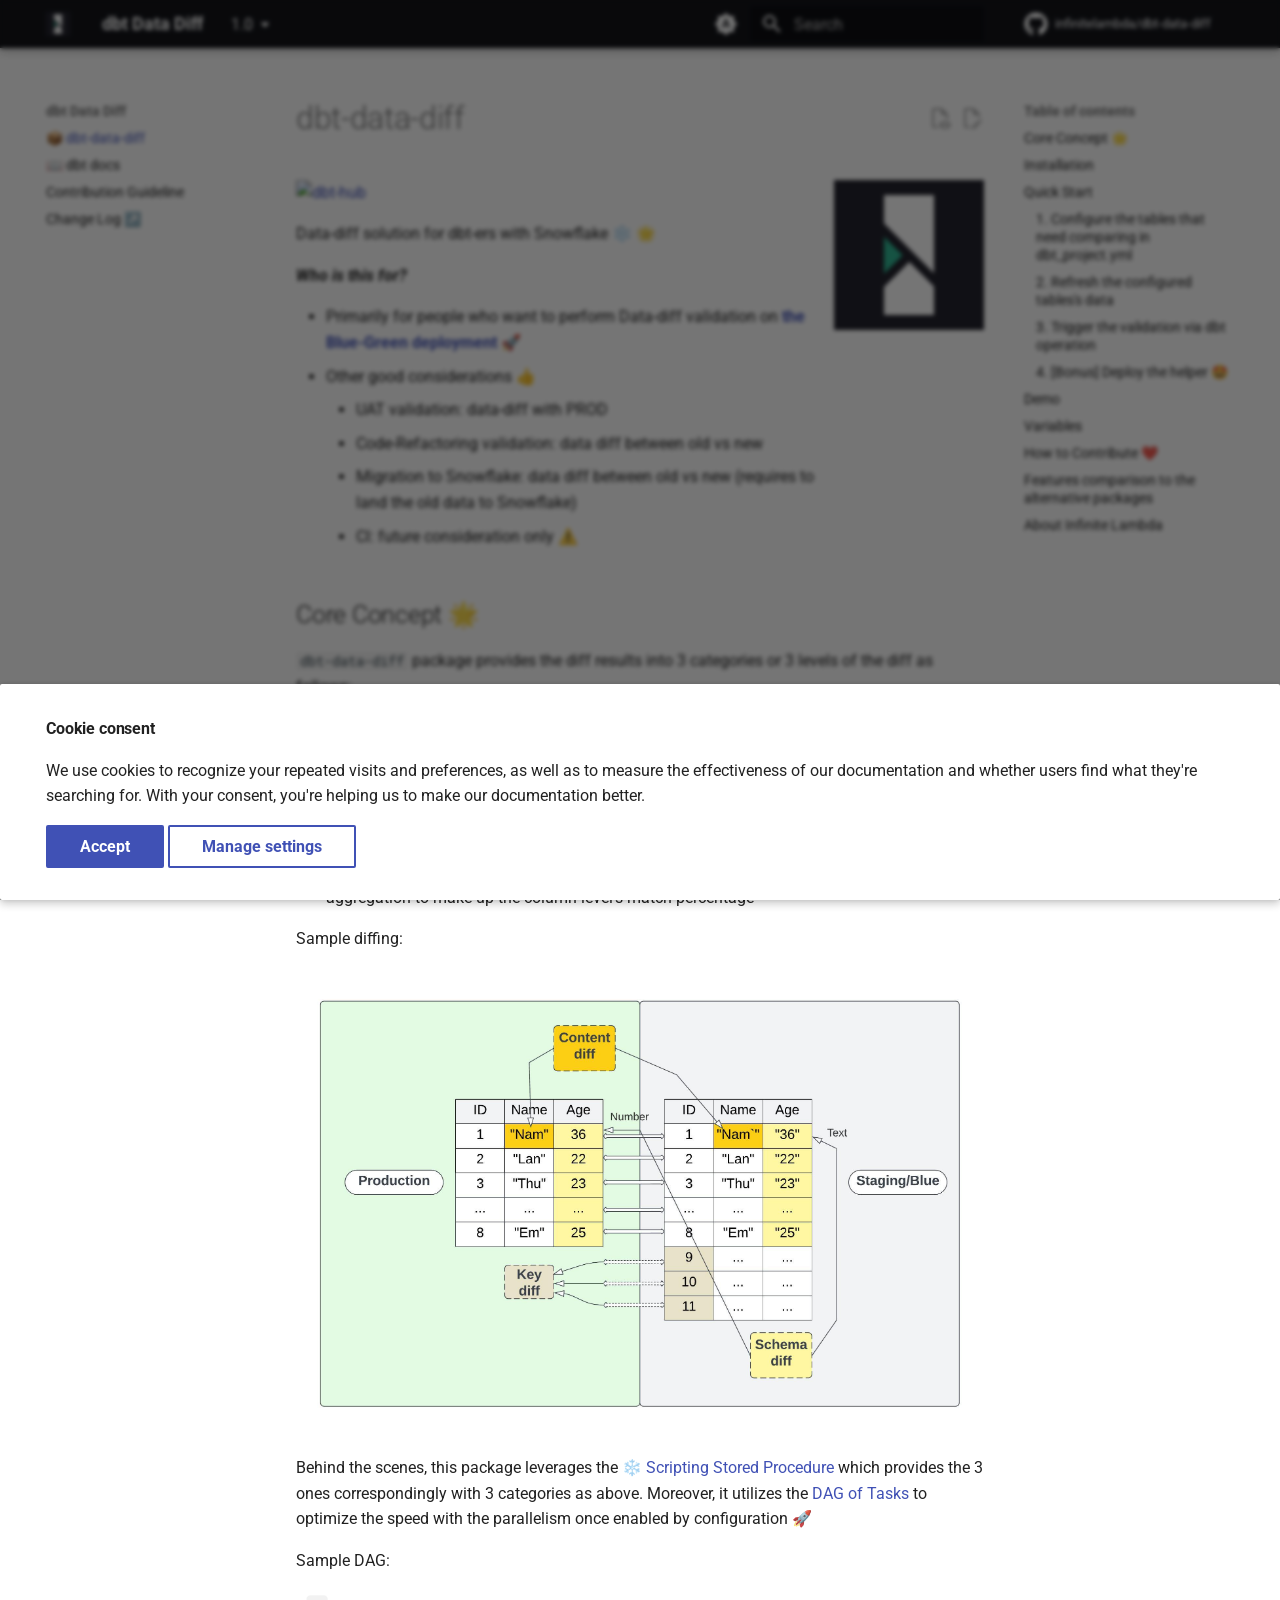
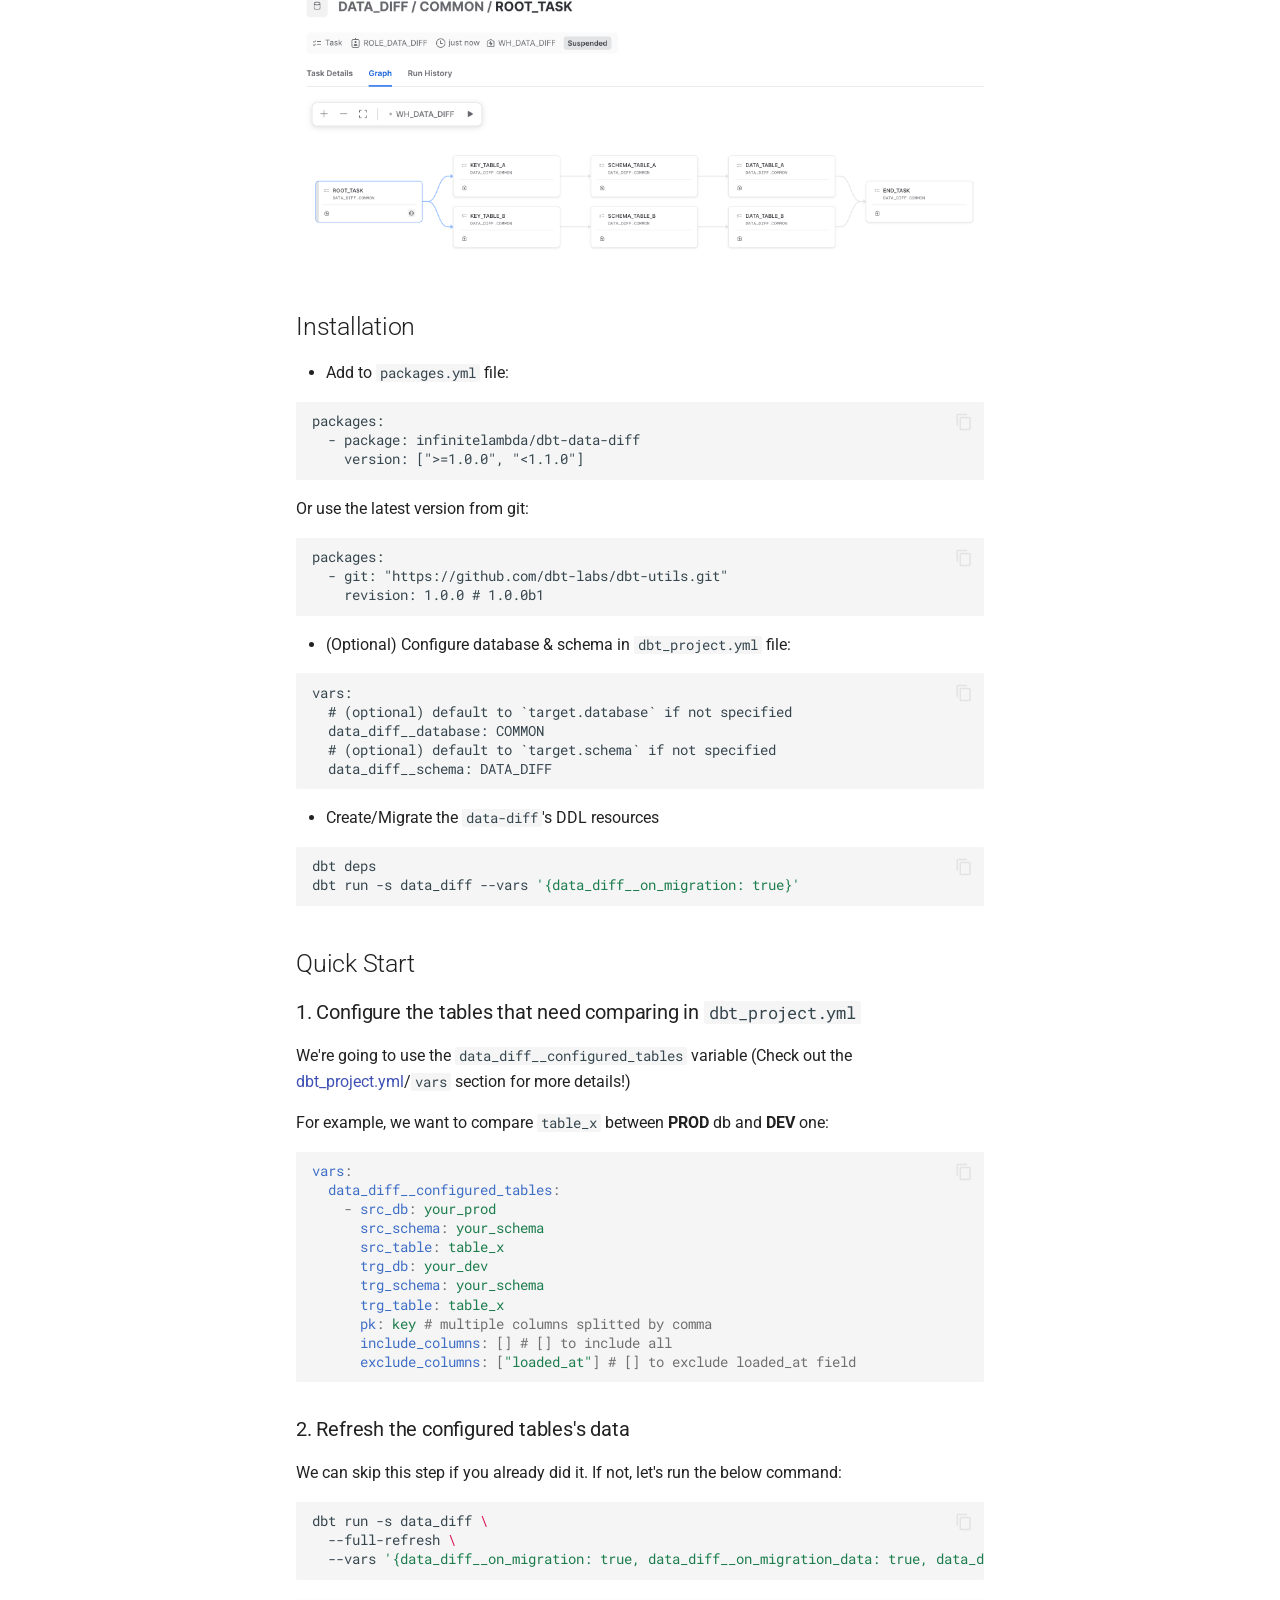
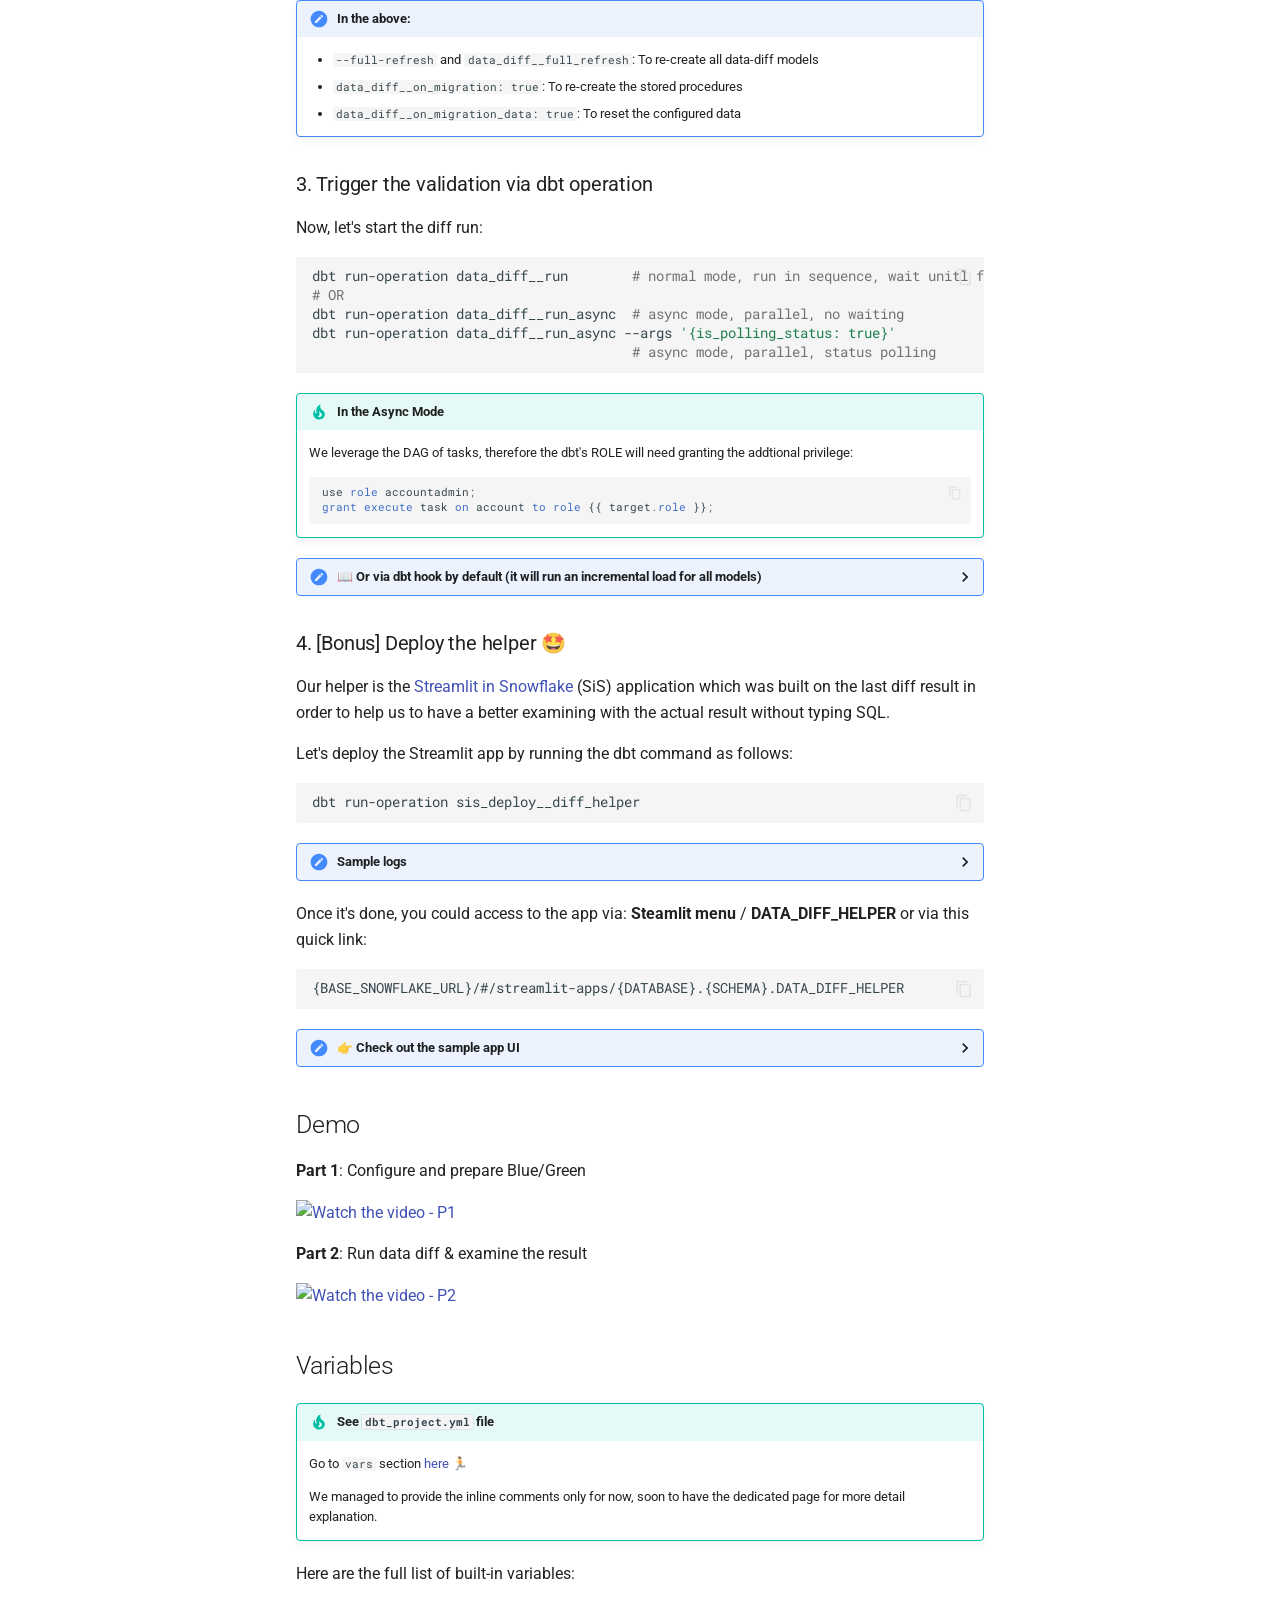
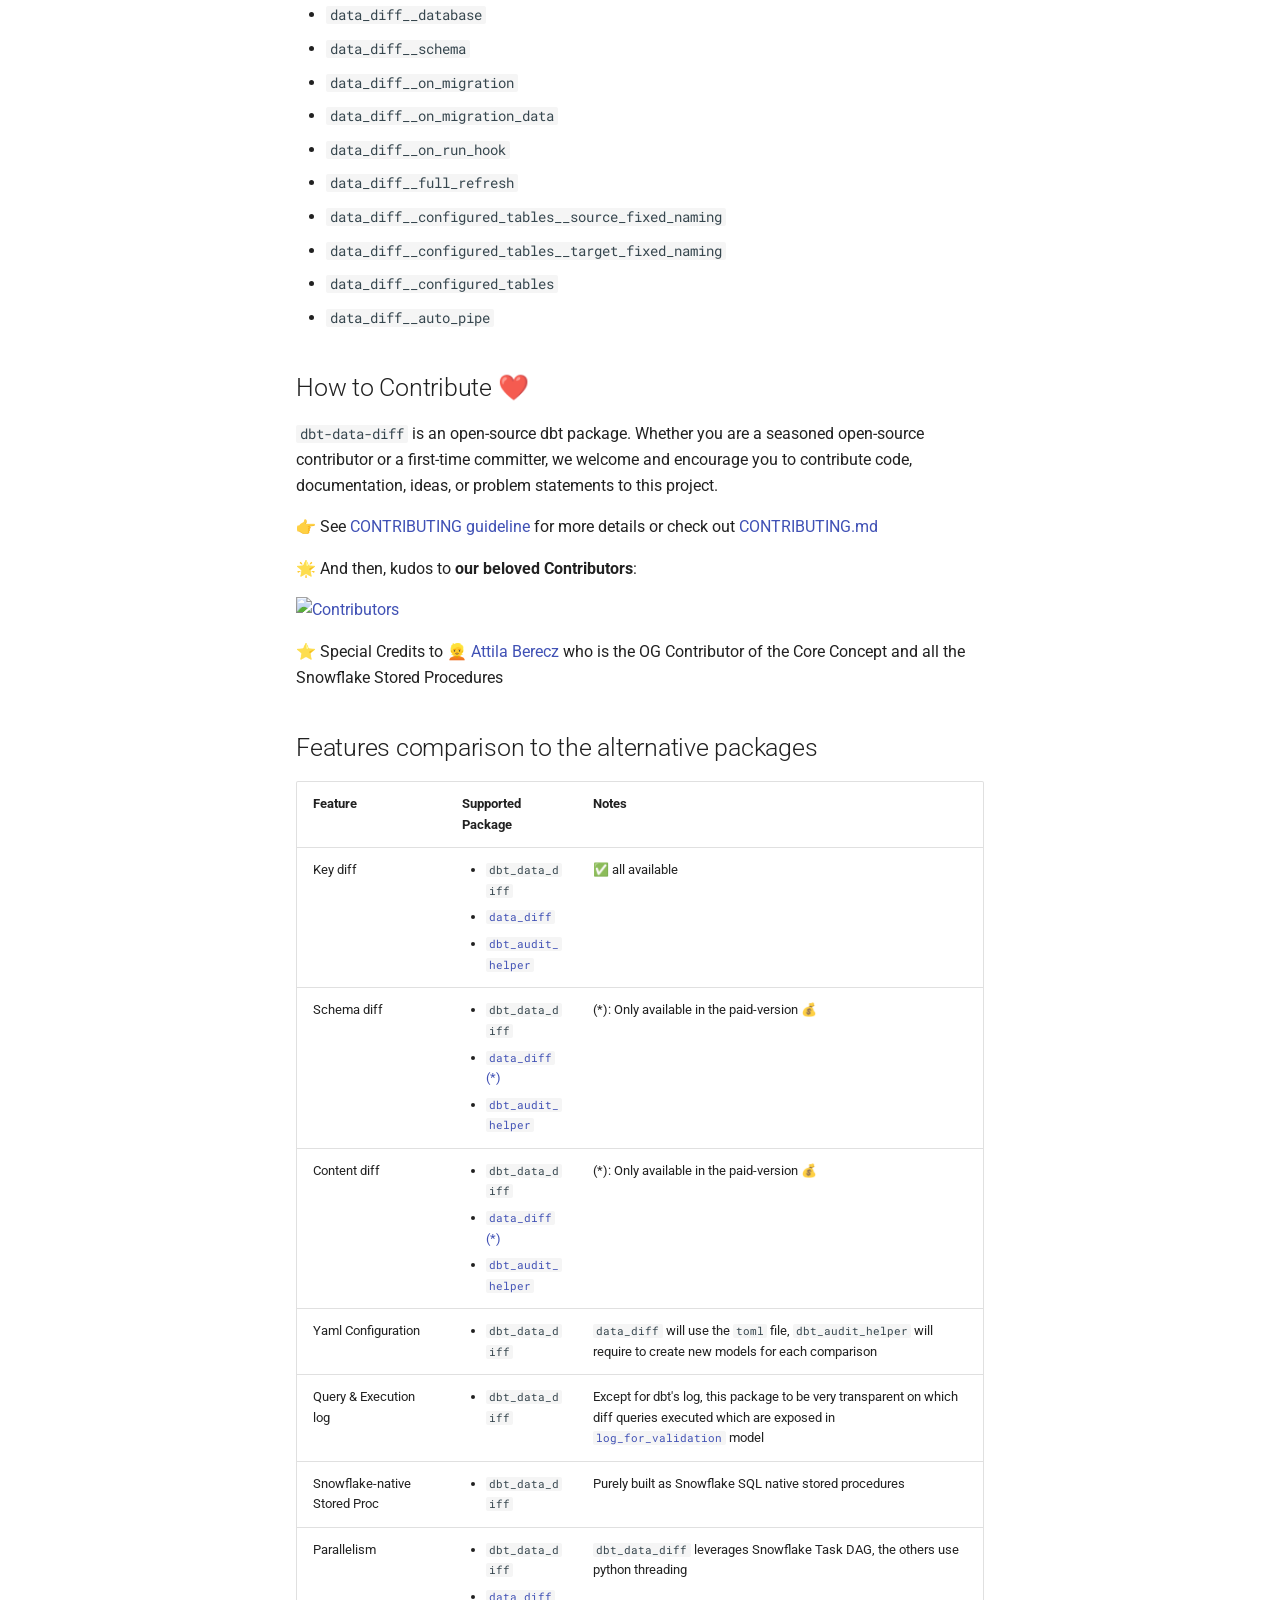
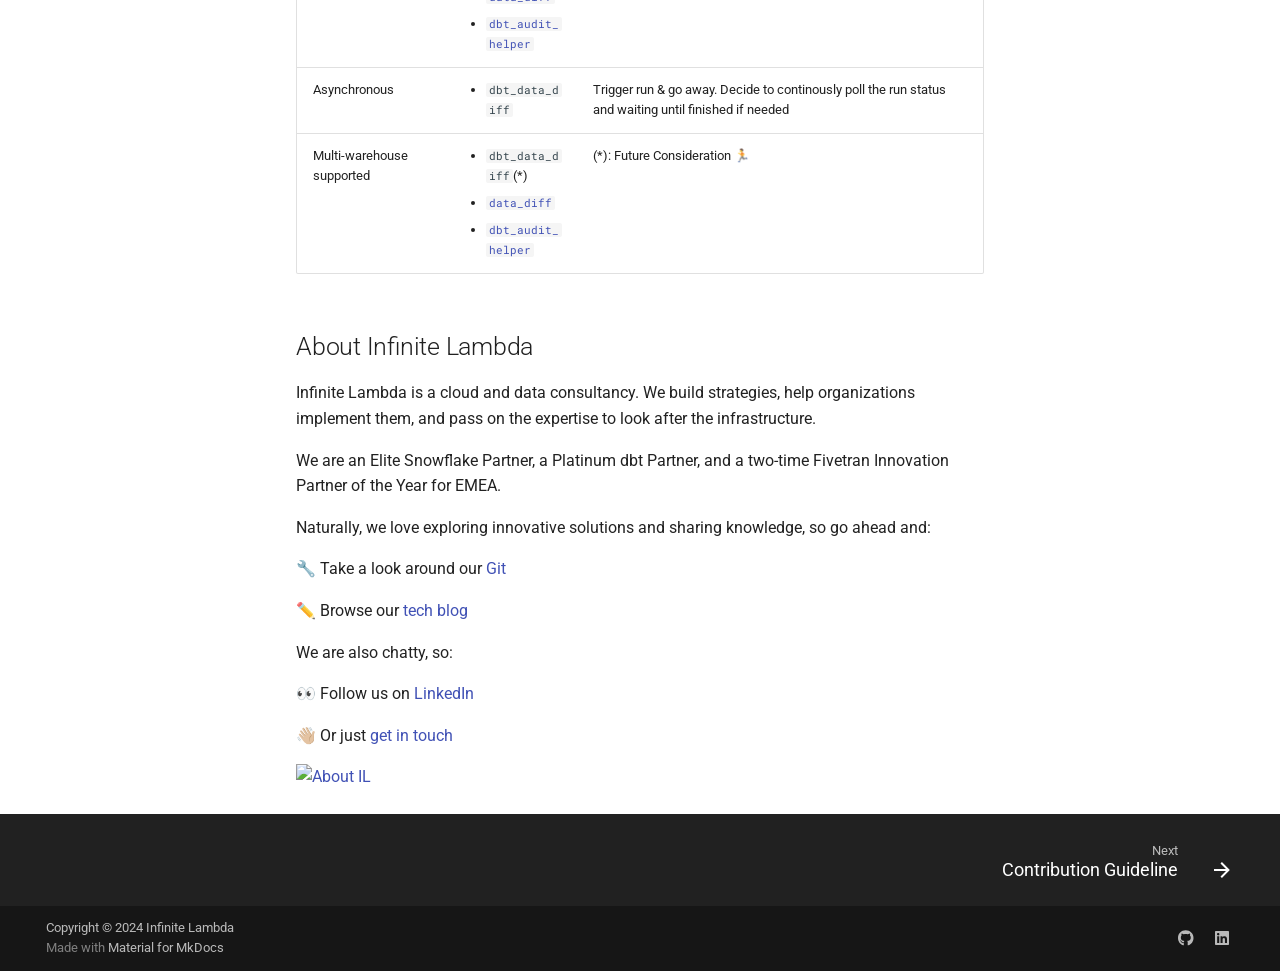
==== commit e59b70fb: "Deployed 1ec0a2d to 1.0 with MkDocs 1.5.3 and mike 2.0.0" ====
--- a/1.0/index.html
+++ b/1.0/index.html
@@ -1,4 +1,4 @@
-<!doctype html><html lang=en class=no-js> <head><meta charset=utf-8><meta name=viewport content="width=device-width,initial-scale=1"><meta name=description content="Offical documentation of `dbt-data-diff` dbt package"><meta name=author content="Infinite Lambda"><link rel=canonical href=https://infinitelambda.github.io/dbt-data-diff/1.0/index.html><link rel=next href=contributing.html><link rel=icon href=assets/favicon.ico><meta name=generator content="mkdocs-1.5.3, mkdocs-material-9.5.3"><title>dbt Data Diff</title><link rel=stylesheet href=assets/stylesheets/main.50c56a3b.min.css><link rel=stylesheet href=assets/stylesheets/palette.06af60db.min.css><script src=https://unpkg.com/iframe-worker/shim></script><link rel=preconnect href=https://fonts.gstatic.com crossorigin><link rel=stylesheet href="https://fonts.googleapis.com/css?family=Roboto:300,300i,400,400i,700,700i%7CRoboto+Mono:400,400i,700,700i&display=fallback"><style>:root{--md-text-font:"Roboto";--md-code-font:"Roboto Mono"}</style><link rel=stylesheet href=assets/css/termynal.css><script>__md_scope=new URL(".",location),__md_hash=e=>[...e].reduce((e,_)=>(e<<5)-e+_.charCodeAt(0),0),__md_get=(e,_=localStorage,t=__md_scope)=>JSON.parse(_.getItem(t.pathname+"."+e)),__md_set=(e,_,t=localStorage,a=__md_scope)=>{try{t.setItem(a.pathname+"."+e,JSON.stringify(_))}catch(e){}}</script><script id=__analytics>function __md_analytics(){function n(){dataLayer.push(arguments)}window.dataLayer=window.dataLayer||[],n("js",new Date),n("config","G-7J35XLQHC1"),document.addEventListener("DOMContentLoaded",function(){document.forms.search&&document.forms.search.query.addEventListener("blur",function(){this.value&&n("event","search",{search_term:this.value})}),document$.subscribe(function(){var a=document.forms.feedback;if(void 0!==a)for(var e of a.querySelectorAll("[type=submit]"))e.addEventListener("click",function(e){e.preventDefault();var t=document.location.pathname,e=this.getAttribute("data-md-value");n("event","feedback",{page:t,data:e}),a.firstElementChild.disabled=!0;e=a.querySelector(".md-feedback__note [data-md-value='"+e+"']");e&&(e.hidden=!1)}),a.hidden=!1}),location$.subscribe(function(e){n("config","G-7J35XLQHC1",{page_path:e.pathname})})});var e=document.createElement("script");e.async=!0,e.src="https://www.googletagmanager.com/gtag/js?id=G-7J35XLQHC1",document.getElementById("__analytics").insertAdjacentElement("afterEnd",e)}</script><script>var consent;"undefined"==typeof __md_analytics||(consent=__md_get("__consent"))&&consent.analytics&&__md_analytics()</script><meta property=og:image content=https://raw.githubusercontent.com/infinitelambda/dbt-data-diff/main/docs/assets/img/data-diff.jpeg></head> <body dir=ltr data-md-color-scheme=default data-md-color-primary=black data-md-color-accent=indigo> <input class=md-toggle data-md-toggle=drawer type=checkbox id=__drawer autocomplete=off> <input class=md-toggle data-md-toggle=search type=checkbox id=__search autocomplete=off> <label class=md-overlay for=__drawer></label> <div data-md-component=skip> <a href=#dbt-data-diff class=md-skip> Skip to content </a> </div> <div data-md-component=announce> </div> <div data-md-color-scheme=default data-md-component=outdated hidden> <aside class="md-banner md-banner--warning"> <div class="md-banner__inner md-grid md-typeset"> You're not viewing the latest version. <a href=../.> <strong>Click here to go to latest.</strong> </a> </div> <script>var el=document.querySelector("[data-md-component=outdated]"),outdated=__md_get("__outdated",sessionStorage);!0===outdated&&el&&(el.hidden=!1)</script> </aside> </div> <header class="md-header md-header--shadow" data-md-component=header> <nav class="md-header__inner md-grid" aria-label=Header> <a href=index.html title="dbt Data Diff" class="md-header__button md-logo" aria-label="dbt Data Diff" data-md-component=logo> <img src=assets/favicon.ico alt=logo> </a> <label class="md-header__button md-icon" for=__drawer> <svg xmlns=http://www.w3.org/2000/svg viewbox="0 0 24 24"><path d="M3 6h18v2H3V6m0 5h18v2H3v-2m0 5h18v2H3v-2Z"/></svg> </label> <div class=md-header__title data-md-component=header-title> <div class=md-header__ellipsis> <div class=md-header__topic> <span class=md-ellipsis> dbt Data Diff </span> </div> <div class=md-header__topic data-md-component=header-topic> <span class=md-ellipsis> 📦 dbt-data-diff </span> </div> </div> </div> <form class=md-header__option data-md-component=palette> <input class=md-option data-md-color-media=(prefers-color-scheme) data-md-color-scheme=default data-md-color-primary=black data-md-color-accent=indigo aria-label="Switch to light mode" type=radio name=__palette id=__palette_0> <label class="md-header__button md-icon" title="Switch to light mode" for=__palette_1 hidden> <svg xmlns=http://www.w3.org/2000/svg viewbox="0 0 24 24"><path d="m14.3 16-.7-2h-3.2l-.7 2H7.8L11 7h2l3.2 9h-1.9M20 8.69V4h-4.69L12 .69 8.69 4H4v4.69L.69 12 4 15.31V20h4.69L12 23.31 15.31 20H20v-4.69L23.31 12 20 8.69m-9.15 3.96h2.3L12 9l-1.15 3.65Z"/></svg> </label> <input class=md-option data-md-color-media="(prefers-color-scheme: light)" data-md-color-scheme=default data-md-color-primary=black data-md-color-accent=indigo aria-label="Switch to dark mode" type=radio name=__palette id=__palette_1> <label class="md-header__button md-icon" title="Switch to dark mode" for=__palette_2 hidden> <svg xmlns=http://www.w3.org/2000/svg viewbox="0 0 24 24"><path d="M12 8a4 4 0 0 0-4 4 4 4 0 0 0 4 4 4 4 0 0 0 4-4 4 4 0 0 0-4-4m0 10a6 6 0 0 1-6-6 6 6 0 0 1 6-6 6 6 0 0 1 6 6 6 6 0 0 1-6 6m8-9.31V4h-4.69L12 .69 8.69 4H4v4.69L.69 12 4 15.31V20h4.69L12 23.31 15.31 20H20v-4.69L23.31 12 20 8.69Z"/></svg> </label> <input class=md-option data-md-color-media="(prefers-color-scheme: dark)" data-md-color-scheme=slate data-md-color-primary=black data-md-color-accent=indigo aria-label="Switch to system preference" type=radio name=__palette id=__palette_2> <label class="md-header__button md-icon" title="Switch to system preference" for=__palette_0 hidden> <svg xmlns=http://www.w3.org/2000/svg viewbox="0 0 24 24"><path d="M12 18c-.89 0-1.74-.2-2.5-.55C11.56 16.5 13 14.42 13 12c0-2.42-1.44-4.5-3.5-5.45C10.26 6.2 11.11 6 12 6a6 6 0 0 1 6 6 6 6 0 0 1-6 6m8-9.31V4h-4.69L12 .69 8.69 4H4v4.69L.69 12 4 15.31V20h4.69L12 23.31 15.31 20H20v-4.69L23.31 12 20 8.69Z"/></svg> </label> </form> <script>var media,input,key,value,palette=__md_get("__palette");if(palette&&palette.color){"(prefers-color-scheme)"===palette.color.media&&(media=matchMedia("(prefers-color-scheme: light)"),input=document.querySelector(media.matches?"[data-md-color-media='(prefers-color-scheme: light)']":"[data-md-color-media='(prefers-color-scheme: dark)']"),palette.color.media=input.getAttribute("data-md-color-media"),palette.color.scheme=input.getAttribute("data-md-color-scheme"),palette.color.primary=input.getAttribute("data-md-color-primary"),palette.color.accent=input.getAttribute("data-md-color-accent"));for([key,value]of Object.entries(palette.color))document.body.setAttribute("data-md-color-"+key,value)}</script> <label class="md-header__button md-icon" for=__search> <svg xmlns=http://www.w3.org/2000/svg viewbox="0 0 24 24"><path d="M9.5 3A6.5 6.5 0 0 1 16 9.5c0 1.61-.59 3.09-1.56 4.23l.27.27h.79l5 5-1.5 1.5-5-5v-.79l-.27-.27A6.516 6.516 0 0 1 9.5 16 6.5 6.5 0 0 1 3 9.5 6.5 6.5 0 0 1 9.5 3m0 2C7 5 5 7 5 9.5S7 14 9.5 14 14 12 14 9.5 12 5 9.5 5Z"/></svg> </label> <div class=md-search data-md-component=search role=dialog> <label class=md-search__overlay for=__search></label> <div class=md-search__inner role=search> <form class=md-search__form name=search> <input type=text class=md-search__input name=query aria-label=Search placeholder=Search autocapitalize=off autocorrect=off autocomplete=off spellcheck=false data-md-component=search-query required> <label class="md-search__icon md-icon" for=__search> <svg xmlns=http://www.w3.org/2000/svg viewbox="0 0 24 24"><path d="M9.5 3A6.5 6.5 0 0 1 16 9.5c0 1.61-.59 3.09-1.56 4.23l.27.27h.79l5 5-1.5 1.5-5-5v-.79l-.27-.27A6.516 6.516 0 0 1 9.5 16 6.5 6.5 0 0 1 3 9.5 6.5 6.5 0 0 1 9.5 3m0 2C7 5 5 7 5 9.5S7 14 9.5 14 14 12 14 9.5 12 5 9.5 5Z"/></svg> <svg xmlns=http://www.w3.org/2000/svg viewbox="0 0 24 24"><path d="M20 11v2H8l5.5 5.5-1.42 1.42L4.16 12l7.92-7.92L13.5 5.5 8 11h12Z"/></svg> </label> <nav class=md-search__options aria-label=Search> <a href=javascript:void(0) class="md-search__icon md-icon" title=Share aria-label=Share data-clipboard data-clipboard-text data-md-component=search-share tabindex=-1> <svg xmlns=http://www.w3.org/2000/svg viewbox="0 0 24 24"><path d="M18 16.08c-.76 0-1.44.3-1.96.77L8.91 12.7c.05-.23.09-.46.09-.7 0-.24-.04-.47-.09-.7l7.05-4.11c.54.5 1.25.81 2.04.81a3 3 0 0 0 3-3 3 3 0 0 0-3-3 3 3 0 0 0-3 3c0 .24.04.47.09.7L8.04 9.81C7.5 9.31 6.79 9 6 9a3 3 0 0 0-3 3 3 3 0 0 0 3 3c.79 0 1.5-.31 2.04-.81l7.12 4.15c-.05.21-.08.43-.08.66 0 1.61 1.31 2.91 2.92 2.91 1.61 0 2.92-1.3 2.92-2.91A2.92 2.92 0 0 0 18 16.08Z"/></svg> </a> <button type=reset class="md-search__icon md-icon" title=Clear aria-label=Clear tabindex=-1> <svg xmlns=http://www.w3.org/2000/svg viewbox="0 0 24 24"><path d="M19 6.41 17.59 5 12 10.59 6.41 5 5 6.41 10.59 12 5 17.59 6.41 19 12 13.41 17.59 19 19 17.59 13.41 12 19 6.41Z"/></svg> </button> </nav> <div class=md-search__suggest data-md-component=search-suggest></div> </form> <div class=md-search__output> <div class=md-search__scrollwrap data-md-scrollfix> <div class=md-search-result data-md-component=search-result> <div class=md-search-result__meta> Initializing search </div> <ol class=md-search-result__list role=presentation></ol> </div> </div> </div> </div> </div> <div class=md-header__source> <a href=https://github.com/infinitelambda/dbt-data-diff title="Go to repository" class=md-source data-md-component=source> <div class="md-source__icon md-icon"> <svg xmlns=http://www.w3.org/2000/svg viewbox="0 0 496 512"><!-- Font Awesome Free 6.5.1 by @fontawesome - https://fontawesome.com License - https://fontawesome.com/license/free (Icons: CC BY 4.0, Fonts: SIL OFL 1.1, Code: MIT License) Copyright 2023 Fonticons, Inc.--><path d="M165.9 397.4c0 2-2.3 3.6-5.2 3.6-3.3.3-5.6-1.3-5.6-3.6 0-2 2.3-3.6 5.2-3.6 3-.3 5.6 1.3 5.6 3.6zm-31.1-4.5c-.7 2 1.3 4.3 4.3 4.9 2.6 1 5.6 0 6.2-2s-1.3-4.3-4.3-5.2c-2.6-.7-5.5.3-6.2 2.3zm44.2-1.7c-2.9.7-4.9 2.6-4.6 4.9.3 2 2.9 3.3 5.9 2.6 2.9-.7 4.9-2.6 4.6-4.6-.3-1.9-3-3.2-5.9-2.9zM244.8 8C106.1 8 0 113.3 0 252c0 110.9 69.8 205.8 169.5 239.2 12.8 2.3 17.3-5.6 17.3-12.1 0-6.2-.3-40.4-.3-61.4 0 0-70 15-84.7-29.8 0 0-11.4-29.1-27.8-36.6 0 0-22.9-15.7 1.6-15.4 0 0 24.9 2 38.6 25.8 21.9 38.6 58.6 27.5 72.9 20.9 2.3-16 8.8-27.1 16-33.7-55.9-6.2-112.3-14.3-112.3-110.5 0-27.5 7.6-41.3 23.6-58.9-2.6-6.5-11.1-33.3 2.6-67.9 20.9-6.5 69 27 69 27 20-5.6 41.5-8.5 62.8-8.5s42.8 2.9 62.8 8.5c0 0 48.1-33.6 69-27 13.7 34.7 5.2 61.4 2.6 67.9 16 17.7 25.8 31.5 25.8 58.9 0 96.5-58.9 104.2-114.8 110.5 9.2 7.9 17 22.9 17 46.4 0 33.7-.3 75.4-.3 83.6 0 6.5 4.6 14.4 17.3 12.1C428.2 457.8 496 362.9 496 252 496 113.3 383.5 8 244.8 8zM97.2 352.9c-1.3 1-1 3.3.7 5.2 1.6 1.6 3.9 2.3 5.2 1 1.3-1 1-3.3-.7-5.2-1.6-1.6-3.9-2.3-5.2-1zm-10.8-8.1c-.7 1.3.3 2.9 2.3 3.9 1.6 1 3.6.7 4.3-.7.7-1.3-.3-2.9-2.3-3.9-2-.6-3.6-.3-4.3.7zm32.4 35.6c-1.6 1.3-1 4.3 1.3 6.2 2.3 2.3 5.2 2.6 6.5 1 1.3-1.3.7-4.3-1.3-6.2-2.2-2.3-5.2-2.6-6.5-1zm-11.4-14.7c-1.6 1-1.6 3.6 0 5.9 1.6 2.3 4.3 3.3 5.6 2.3 1.6-1.3 1.6-3.9 0-6.2-1.4-2.3-4-3.3-5.6-2z"/></svg> </div> <div class=md-source__repository> infinitelambda/dbt-data-diff </div> </a> </div> </nav> </header> <div class=md-container data-md-component=container> <main class=md-main data-md-component=main> <div class="md-main__inner md-grid"> <div class="md-sidebar md-sidebar--primary" data-md-component=sidebar data-md-type=navigation> <div class=md-sidebar__scrollwrap> <div class=md-sidebar__inner> <nav class="md-nav md-nav--primary" aria-label=Navigation data-md-level=0> <label class=md-nav__title for=__drawer> <a href=index.html title="dbt Data Diff" class="md-nav__button md-logo" aria-label="dbt Data Diff" data-md-component=logo> <img src=assets/favicon.ico alt=logo> </a> dbt Data Diff </label> <div class=md-nav__source> <a href=https://github.com/infinitelambda/dbt-data-diff title="Go to repository" class=md-source data-md-component=source> <div class="md-source__icon md-icon"> <svg xmlns=http://www.w3.org/2000/svg viewbox="0 0 496 512"><!-- Font Awesome Free 6.5.1 by @fontawesome - https://fontawesome.com License - https://fontawesome.com/license/free (Icons: CC BY 4.0, Fonts: SIL OFL 1.1, Code: MIT License) Copyright 2023 Fonticons, Inc.--><path d="M165.9 397.4c0 2-2.3 3.6-5.2 3.6-3.3.3-5.6-1.3-5.6-3.6 0-2 2.3-3.6 5.2-3.6 3-.3 5.6 1.3 5.6 3.6zm-31.1-4.5c-.7 2 1.3 4.3 4.3 4.9 2.6 1 5.6 0 6.2-2s-1.3-4.3-4.3-5.2c-2.6-.7-5.5.3-6.2 2.3zm44.2-1.7c-2.9.7-4.9 2.6-4.6 4.9.3 2 2.9 3.3 5.9 2.6 2.9-.7 4.9-2.6 4.6-4.6-.3-1.9-3-3.2-5.9-2.9zM244.8 8C106.1 8 0 113.3 0 252c0 110.9 69.8 205.8 169.5 239.2 12.8 2.3 17.3-5.6 17.3-12.1 0-6.2-.3-40.4-.3-61.4 0 0-70 15-84.7-29.8 0 0-11.4-29.1-27.8-36.6 0 0-22.9-15.7 1.6-15.4 0 0 24.9 2 38.6 25.8 21.9 38.6 58.6 27.5 72.9 20.9 2.3-16 8.8-27.1 16-33.7-55.9-6.2-112.3-14.3-112.3-110.5 0-27.5 7.6-41.3 23.6-58.9-2.6-6.5-11.1-33.3 2.6-67.9 20.9-6.5 69 27 69 27 20-5.6 41.5-8.5 62.8-8.5s42.8 2.9 62.8 8.5c0 0 48.1-33.6 69-27 13.7 34.7 5.2 61.4 2.6 67.9 16 17.7 25.8 31.5 25.8 58.9 0 96.5-58.9 104.2-114.8 110.5 9.2 7.9 17 22.9 17 46.4 0 33.7-.3 75.4-.3 83.6 0 6.5 4.6 14.4 17.3 12.1C428.2 457.8 496 362.9 496 252 496 113.3 383.5 8 244.8 8zM97.2 352.9c-1.3 1-1 3.3.7 5.2 1.6 1.6 3.9 2.3 5.2 1 1.3-1 1-3.3-.7-5.2-1.6-1.6-3.9-2.3-5.2-1zm-10.8-8.1c-.7 1.3.3 2.9 2.3 3.9 1.6 1 3.6.7 4.3-.7.7-1.3-.3-2.9-2.3-3.9-2-.6-3.6-.3-4.3.7zm32.4 35.6c-1.6 1.3-1 4.3 1.3 6.2 2.3 2.3 5.2 2.6 6.5 1 1.3-1.3.7-4.3-1.3-6.2-2.2-2.3-5.2-2.6-6.5-1zm-11.4-14.7c-1.6 1-1.6 3.6 0 5.9 1.6 2.3 4.3 3.3 5.6 2.3 1.6-1.3 1.6-3.9 0-6.2-1.4-2.3-4-3.3-5.6-2z"/></svg> </div> <div class=md-source__repository> infinitelambda/dbt-data-diff </div> </a> </div> <ul class=md-nav__list data-md-scrollfix> <li class="md-nav__item md-nav__item--active"> <input class="md-nav__toggle md-toggle" type=checkbox id=__toc> <label class="md-nav__link md-nav__link--active" for=__toc> <span class=md-ellipsis> 📦 dbt-data-diff </span> <span class="md-nav__icon md-icon"></span> </label> <a href=index.html class="md-nav__link md-nav__link--active"> <span class=md-ellipsis> 📦 dbt-data-diff </span> </a> <nav class="md-nav md-nav--secondary" aria-label="Table of contents"> <label class=md-nav__title for=__toc> <span class="md-nav__icon md-icon"></span> Table of contents </label> <ul class=md-nav__list data-md-component=toc data-md-scrollfix> <li class=md-nav__item> <a href=#core-concept class=md-nav__link> <span class=md-ellipsis> Core Concept 🌟 </span> </a> </li> <li class=md-nav__item> <a href=#installation class=md-nav__link> <span class=md-ellipsis> Installation </span> </a> </li> <li class=md-nav__item> <a href=#quick-start class=md-nav__link> <span class=md-ellipsis> Quick Start </span> </a> <nav class=md-nav aria-label="Quick Start"> <ul class=md-nav__list> <li class=md-nav__item> <a href=#1-configure-the-tables-that-need-comparing-in-dbt_projectyml class=md-nav__link> <span class=md-ellipsis> 1. Configure the tables that need comparing in dbt_project.yml </span> </a> </li> <li class=md-nav__item> <a href=#2-refresh-the-configured-tabless-data class=md-nav__link> <span class=md-ellipsis> 2. Refresh the configured tables's data </span> </a> </li> <li class=md-nav__item> <a href=#3-trigger-the-validation-via-dbt-operation class=md-nav__link> <span class=md-ellipsis> 3. Trigger the validation via dbt operation </span> </a> </li> <li class=md-nav__item> <a href=#4-bonus-deploy-the-helper class=md-nav__link> <span class=md-ellipsis> 4. [Bonus] Deploy the helper 🤩 </span> </a> </li> </ul> </nav> </li> <li class=md-nav__item> <a href=#demo class=md-nav__link> <span class=md-ellipsis> Demo </span> </a> </li> <li class=md-nav__item> <a href=#variables class=md-nav__link> <span class=md-ellipsis> Variables </span> </a> </li> <li class=md-nav__item> <a href=#how-to-contribute class=md-nav__link> <span class=md-ellipsis> How to Contribute ❤️ </span> </a> </li> <li class=md-nav__item> <a href=#features-comparison-to-the-alternative-packages class=md-nav__link> <span class=md-ellipsis> Features comparison to the alternative packages </span> </a> </li> <li class=md-nav__item> <a href=#about-infinite-lambda class=md-nav__link> <span class=md-ellipsis> About Infinite Lambda </span> </a> </li> </ul> </nav> </li> <li class=md-nav__item> <a href=dbt-docs/index.html class=md-nav__link> <span class=md-ellipsis> 📖 dbt docs </span> </a> </li> <li class=md-nav__item> <a href=contributing.html class=md-nav__link> <span class=md-ellipsis> Contribution Guideline </span> </a> </li> <li class=md-nav__item> <a href=https://github.com/infinitelambda/dbt-data-diff/releases target=_blank class=md-nav__link> <span class=md-ellipsis> Change Log ↗️ </span> </a> </li> </ul> </nav> </div> </div> </div> <div class="md-sidebar md-sidebar--secondary" data-md-component=sidebar data-md-type=toc> <div class=md-sidebar__scrollwrap> <div class=md-sidebar__inner> <nav class="md-nav md-nav--secondary" aria-label="Table of contents"> <label class=md-nav__title for=__toc> <span class="md-nav__icon md-icon"></span> Table of contents </label> <ul class=md-nav__list data-md-component=toc data-md-scrollfix> <li class=md-nav__item> <a href=#core-concept class=md-nav__link> <span class=md-ellipsis> Core Concept 🌟 </span> </a> </li> <li class=md-nav__item> <a href=#installation class=md-nav__link> <span class=md-ellipsis> Installation </span> </a> </li> <li class=md-nav__item> <a href=#quick-start class=md-nav__link> <span class=md-ellipsis> Quick Start </span> </a> <nav class=md-nav aria-label="Quick Start"> <ul class=md-nav__list> <li class=md-nav__item> <a href=#1-configure-the-tables-that-need-comparing-in-dbt_projectyml class=md-nav__link> <span class=md-ellipsis> 1. Configure the tables that need comparing in dbt_project.yml </span> </a> </li> <li class=md-nav__item> <a href=#2-refresh-the-configured-tabless-data class=md-nav__link> <span class=md-ellipsis> 2. Refresh the configured tables's data </span> </a> </li> <li class=md-nav__item> <a href=#3-trigger-the-validation-via-dbt-operation class=md-nav__link> <span class=md-ellipsis> 3. Trigger the validation via dbt operation </span> </a> </li> <li class=md-nav__item> <a href=#4-bonus-deploy-the-helper class=md-nav__link> <span class=md-ellipsis> 4. [Bonus] Deploy the helper 🤩 </span> </a> </li> </ul> </nav> </li> <li class=md-nav__item> <a href=#demo class=md-nav__link> <span class=md-ellipsis> Demo </span> </a> </li> <li class=md-nav__item> <a href=#variables class=md-nav__link> <span class=md-ellipsis> Variables </span> </a> </li> <li class=md-nav__item> <a href=#how-to-contribute class=md-nav__link> <span class=md-ellipsis> How to Contribute ❤️ </span> </a> </li> <li class=md-nav__item> <a href=#features-comparison-to-the-alternative-packages class=md-nav__link> <span class=md-ellipsis> Features comparison to the alternative packages </span> </a> </li> <li class=md-nav__item> <a href=#about-infinite-lambda class=md-nav__link> <span class=md-ellipsis> About Infinite Lambda </span> </a> </li> </ul> </nav> </div> </div> </div> <div class=md-content data-md-component=content> <article class="md-content__inner md-typeset"> <a href=https://github.com/infinitelambda/dbt-data-diff/edit/main/docs/index.md title="Edit this page" class="md-content__button md-icon"> <svg xmlns=http://www.w3.org/2000/svg viewbox="0 0 24 24"><path d="M10 20H6V4h7v5h5v3.1l2-2V8l-6-6H6c-1.1 0-2 .9-2 2v16c0 1.1.9 2 2 2h4v-2m10.2-7c.1 0 .3.1.4.2l1.3 1.3c.2.2.2.6 0 .8l-1 1-2.1-2.1 1-1c.1-.1.2-.2.4-.2m0 3.9L14.1 23H12v-2.1l6.1-6.1 2.1 2.1Z"/></svg> </a> <a href=https://github.com/infinitelambda/dbt-data-diff/raw/main/docs/index.md title="View source of this page" class="md-content__button md-icon"> <svg xmlns=http://www.w3.org/2000/svg viewbox="0 0 24 24"><path d="M17 18c.56 0 1 .44 1 1s-.44 1-1 1-1-.44-1-1 .44-1 1-1m0-3c-2.73 0-5.06 1.66-6 4 .94 2.34 3.27 4 6 4s5.06-1.66 6-4c-.94-2.34-3.27-4-6-4m0 6.5a2.5 2.5 0 0 1-2.5-2.5 2.5 2.5 0 0 1 2.5-2.5 2.5 2.5 0 0 1 2.5 2.5 2.5 2.5 0 0 1-2.5 2.5M9.27 20H6V4h7v5h5v4.07c.7.08 1.36.25 2 .49V8l-6-6H6a2 2 0 0 0-2 2v16a2 2 0 0 0 2 2h4.5a8.15 8.15 0 0 1-1.23-2Z"/></svg> </a> <!-- markdownlint-disable no-inline-html no-alt-text ul-indent code-block-style --> <h1 id=dbt-data-diff>dbt-data-diff<a class=headerlink href=#dbt-data-diff title="Permanent link">&para;</a></h1> <p><img align=right width=150 height=150 src=./assets/img/il-logo.png></p> <p><a href=https://hub.getdbt.com/infinitelambda/dbt-data-diff><img alt=dbt-hub src="https://img.shields.io/badge/Visit-dbt--hub%20↗️-FF694B?logo=dbt&logoColor=FF694B"></a></p> <p>Data-diff solution for dbt-ers with Snowflake ❄️ 🌟</p> <p><strong><em>Who is this for?</em></strong></p> <ul> <li>Primarily for people who want to perform Data-diff validation on <strong><a href=https://discourse.getdbt.com/t/performing-a-blue-green-deploy-of-your-dbt-project-on-snowflake/1349>the Blue-Green deployment</a></strong> 🚀</li> <li>Other good considerations 👍<ul> <li>UAT validation: data-diff with PROD</li> <li>Code-Refactoring validation: data diff between old vs new</li> <li>Migration to Snowflake: data diff between old vs new (requires to land the old data to Snowflake)</li> <li>CI: future consideration only ⚠️</li> </ul> </li> </ul> <h2 id=core-concept>Core Concept 🌟<a class=headerlink href=#core-concept title="Permanent link">&para;</a></h2> <p><code>dbt-data-diff</code> package provides the diff results into 3 categories or 3 levels of the diff as follows:</p> <ul> <li>🥉 <strong>Key diff</strong> (<a href=https://github.com/infinitelambda/dbt-data-diff/tree/main/models/01_key_diff/ >models</a>): Compare the Primary Key (<code>pk</code>) only</li> <li>🥈 <strong>Schema diff</strong> (<a href=https://github.com/infinitelambda/dbt-data-diff/tree/main/models/02_schema_diff/ >models</a>): Compare the list of column's Names and Data Types</li> <li>🥇 <strong>Content diff</strong> (aka Data diff) (<a href=https://github.com/infinitelambda/dbt-data-diff/tree/main/models/03_content_diff/ >models</a>): Compare all cell values. The columns will be filtered by each table's configuration (<code>include_columns</code> and <code>exclude_columns</code>), and the data can be also filtered by the <code>where</code> config. Behind the scenes, this operation does not require the Primary Key (PK) config, it will perform Bulk Operation (<code>INTERCEPT</code> or <code>MINUS</code>) and make an aggregation to make up the column level's match percentage</li> </ul> <p>Sample diffing: <img src=./assets/img/data-diff.jpeg alt="Sample diffing"></p> <p>Behind the scenes, this package leverages the ❄️ <a href=https://docs.snowflake.com/en/developer-guide/stored-procedure/stored-procedures-snowflake-scripting>Scripting Stored Procedure</a> which provides the 3 ones correspondingly with 3 categories as above. Moreover, it utilizes the <a href="https://docs.snowflake.com/en/user-guide/tasks-intro?utm_source=legacy&utm_medium=serp&utm_term=task+DAG#label-task-dag">DAG of Tasks</a> to optimize the speed with the parallelism once enabled by configuration 🚀</p> <p>Sample DAG:</p> <p><img src=./assets/img/Sample_DAG_of_Tasks.png alt="Sample DAG"></p> <h2 id=installation>Installation<a class=headerlink href=#installation title="Permanent link">&para;</a></h2> <ul> <li>Add to <code>packages.yml</code> file:</li> </ul> <div class="language-text highlight"><pre><span></span><code><span id=__span-0-1><a id=__codelineno-0-1 name=__codelineno-0-1 href=#__codelineno-0-1></a>packages:
+<!doctype html><html lang=en class=no-js> <head><meta charset=utf-8><meta name=viewport content="width=device-width,initial-scale=1"><meta name=description content="Offical documentation of `dbt-data-diff` dbt package"><meta name=author content="Infinite Lambda"><link rel=canonical href=https://infinitelambda.github.io/dbt-data-diff/1.0/index.html><link rel=next href=contributing.html><link rel=icon href=assets/favicon.ico><meta name=generator content="mkdocs-1.5.3, mkdocs-material-9.5.4"><title>dbt Data Diff</title><link rel=stylesheet href=assets/stylesheets/main.50c56a3b.min.css><link rel=stylesheet href=assets/stylesheets/palette.06af60db.min.css><script src=https://unpkg.com/iframe-worker/shim></script><link rel=preconnect href=https://fonts.gstatic.com crossorigin><link rel=stylesheet href="https://fonts.googleapis.com/css?family=Roboto:300,300i,400,400i,700,700i%7CRoboto+Mono:400,400i,700,700i&display=fallback"><style>:root{--md-text-font:"Roboto";--md-code-font:"Roboto Mono"}</style><link rel=stylesheet href=assets/css/termynal.css><script>__md_scope=new URL(".",location),__md_hash=e=>[...e].reduce((e,_)=>(e<<5)-e+_.charCodeAt(0),0),__md_get=(e,_=localStorage,t=__md_scope)=>JSON.parse(_.getItem(t.pathname+"."+e)),__md_set=(e,_,t=localStorage,a=__md_scope)=>{try{t.setItem(a.pathname+"."+e,JSON.stringify(_))}catch(e){}}</script><script id=__analytics>function __md_analytics(){function n(){dataLayer.push(arguments)}window.dataLayer=window.dataLayer||[],n("js",new Date),n("config","G-7J35XLQHC1"),document.addEventListener("DOMContentLoaded",function(){document.forms.search&&document.forms.search.query.addEventListener("blur",function(){this.value&&n("event","search",{search_term:this.value})}),document$.subscribe(function(){var a=document.forms.feedback;if(void 0!==a)for(var e of a.querySelectorAll("[type=submit]"))e.addEventListener("click",function(e){e.preventDefault();var t=document.location.pathname,e=this.getAttribute("data-md-value");n("event","feedback",{page:t,data:e}),a.firstElementChild.disabled=!0;e=a.querySelector(".md-feedback__note [data-md-value='"+e+"']");e&&(e.hidden=!1)}),a.hidden=!1}),location$.subscribe(function(e){n("config","G-7J35XLQHC1",{page_path:e.pathname})})});var e=document.createElement("script");e.async=!0,e.src="https://www.googletagmanager.com/gtag/js?id=G-7J35XLQHC1",document.getElementById("__analytics").insertAdjacentElement("afterEnd",e)}</script><script>var consent;"undefined"==typeof __md_analytics||(consent=__md_get("__consent"))&&consent.analytics&&__md_analytics()</script><meta property=og:image content=https://raw.githubusercontent.com/infinitelambda/dbt-data-diff/main/docs/assets/img/data-diff.jpeg></head> <body dir=ltr data-md-color-scheme=default data-md-color-primary=black data-md-color-accent=indigo> <input class=md-toggle data-md-toggle=drawer type=checkbox id=__drawer autocomplete=off> <input class=md-toggle data-md-toggle=search type=checkbox id=__search autocomplete=off> <label class=md-overlay for=__drawer></label> <div data-md-component=skip> <a href=#dbt-data-diff class=md-skip> Skip to content </a> </div> <div data-md-component=announce> </div> <div data-md-color-scheme=default data-md-component=outdated hidden> <aside class="md-banner md-banner--warning"> <div class="md-banner__inner md-grid md-typeset"> You're not viewing the latest version. <a href=../.> <strong>Click here to go to latest.</strong> </a> </div> <script>var el=document.querySelector("[data-md-component=outdated]"),outdated=__md_get("__outdated",sessionStorage);!0===outdated&&el&&(el.hidden=!1)</script> </aside> </div> <header class="md-header md-header--shadow" data-md-component=header> <nav class="md-header__inner md-grid" aria-label=Header> <a href=index.html title="dbt Data Diff" class="md-header__button md-logo" aria-label="dbt Data Diff" data-md-component=logo> <img src=assets/favicon.ico alt=logo> </a> <label class="md-header__button md-icon" for=__drawer> <svg xmlns=http://www.w3.org/2000/svg viewbox="0 0 24 24"><path d="M3 6h18v2H3V6m0 5h18v2H3v-2m0 5h18v2H3v-2Z"/></svg> </label> <div class=md-header__title data-md-component=header-title> <div class=md-header__ellipsis> <div class=md-header__topic> <span class=md-ellipsis> dbt Data Diff </span> </div> <div class=md-header__topic data-md-component=header-topic> <span class=md-ellipsis> 📦 dbt-data-diff </span> </div> </div> </div> <form class=md-header__option data-md-component=palette> <input class=md-option data-md-color-media=(prefers-color-scheme) data-md-color-scheme=default data-md-color-primary=black data-md-color-accent=indigo aria-label="Switch to light mode" type=radio name=__palette id=__palette_0> <label class="md-header__button md-icon" title="Switch to light mode" for=__palette_1 hidden> <svg xmlns=http://www.w3.org/2000/svg viewbox="0 0 24 24"><path d="m14.3 16-.7-2h-3.2l-.7 2H7.8L11 7h2l3.2 9h-1.9M20 8.69V4h-4.69L12 .69 8.69 4H4v4.69L.69 12 4 15.31V20h4.69L12 23.31 15.31 20H20v-4.69L23.31 12 20 8.69m-9.15 3.96h2.3L12 9l-1.15 3.65Z"/></svg> </label> <input class=md-option data-md-color-media="(prefers-color-scheme: light)" data-md-color-scheme=default data-md-color-primary=black data-md-color-accent=indigo aria-label="Switch to dark mode" type=radio name=__palette id=__palette_1> <label class="md-header__button md-icon" title="Switch to dark mode" for=__palette_2 hidden> <svg xmlns=http://www.w3.org/2000/svg viewbox="0 0 24 24"><path d="M12 8a4 4 0 0 0-4 4 4 4 0 0 0 4 4 4 4 0 0 0 4-4 4 4 0 0 0-4-4m0 10a6 6 0 0 1-6-6 6 6 0 0 1 6-6 6 6 0 0 1 6 6 6 6 0 0 1-6 6m8-9.31V4h-4.69L12 .69 8.69 4H4v4.69L.69 12 4 15.31V20h4.69L12 23.31 15.31 20H20v-4.69L23.31 12 20 8.69Z"/></svg> </label> <input class=md-option data-md-color-media="(prefers-color-scheme: dark)" data-md-color-scheme=slate data-md-color-primary=black data-md-color-accent=indigo aria-label="Switch to system preference" type=radio name=__palette id=__palette_2> <label class="md-header__button md-icon" title="Switch to system preference" for=__palette_0 hidden> <svg xmlns=http://www.w3.org/2000/svg viewbox="0 0 24 24"><path d="M12 18c-.89 0-1.74-.2-2.5-.55C11.56 16.5 13 14.42 13 12c0-2.42-1.44-4.5-3.5-5.45C10.26 6.2 11.11 6 12 6a6 6 0 0 1 6 6 6 6 0 0 1-6 6m8-9.31V4h-4.69L12 .69 8.69 4H4v4.69L.69 12 4 15.31V20h4.69L12 23.31 15.31 20H20v-4.69L23.31 12 20 8.69Z"/></svg> </label> </form> <script>var media,input,key,value,palette=__md_get("__palette");if(palette&&palette.color){"(prefers-color-scheme)"===palette.color.media&&(media=matchMedia("(prefers-color-scheme: light)"),input=document.querySelector(media.matches?"[data-md-color-media='(prefers-color-scheme: light)']":"[data-md-color-media='(prefers-color-scheme: dark)']"),palette.color.media=input.getAttribute("data-md-color-media"),palette.color.scheme=input.getAttribute("data-md-color-scheme"),palette.color.primary=input.getAttribute("data-md-color-primary"),palette.color.accent=input.getAttribute("data-md-color-accent"));for([key,value]of Object.entries(palette.color))document.body.setAttribute("data-md-color-"+key,value)}</script> <label class="md-header__button md-icon" for=__search> <svg xmlns=http://www.w3.org/2000/svg viewbox="0 0 24 24"><path d="M9.5 3A6.5 6.5 0 0 1 16 9.5c0 1.61-.59 3.09-1.56 4.23l.27.27h.79l5 5-1.5 1.5-5-5v-.79l-.27-.27A6.516 6.516 0 0 1 9.5 16 6.5 6.5 0 0 1 3 9.5 6.5 6.5 0 0 1 9.5 3m0 2C7 5 5 7 5 9.5S7 14 9.5 14 14 12 14 9.5 12 5 9.5 5Z"/></svg> </label> <div class=md-search data-md-component=search role=dialog> <label class=md-search__overlay for=__search></label> <div class=md-search__inner role=search> <form class=md-search__form name=search> <input type=text class=md-search__input name=query aria-label=Search placeholder=Search autocapitalize=off autocorrect=off autocomplete=off spellcheck=false data-md-component=search-query required> <label class="md-search__icon md-icon" for=__search> <svg xmlns=http://www.w3.org/2000/svg viewbox="0 0 24 24"><path d="M9.5 3A6.5 6.5 0 0 1 16 9.5c0 1.61-.59 3.09-1.56 4.23l.27.27h.79l5 5-1.5 1.5-5-5v-.79l-.27-.27A6.516 6.516 0 0 1 9.5 16 6.5 6.5 0 0 1 3 9.5 6.5 6.5 0 0 1 9.5 3m0 2C7 5 5 7 5 9.5S7 14 9.5 14 14 12 14 9.5 12 5 9.5 5Z"/></svg> <svg xmlns=http://www.w3.org/2000/svg viewbox="0 0 24 24"><path d="M20 11v2H8l5.5 5.5-1.42 1.42L4.16 12l7.92-7.92L13.5 5.5 8 11h12Z"/></svg> </label> <nav class=md-search__options aria-label=Search> <a href=javascript:void(0) class="md-search__icon md-icon" title=Share aria-label=Share data-clipboard data-clipboard-text data-md-component=search-share tabindex=-1> <svg xmlns=http://www.w3.org/2000/svg viewbox="0 0 24 24"><path d="M18 16.08c-.76 0-1.44.3-1.96.77L8.91 12.7c.05-.23.09-.46.09-.7 0-.24-.04-.47-.09-.7l7.05-4.11c.54.5 1.25.81 2.04.81a3 3 0 0 0 3-3 3 3 0 0 0-3-3 3 3 0 0 0-3 3c0 .24.04.47.09.7L8.04 9.81C7.5 9.31 6.79 9 6 9a3 3 0 0 0-3 3 3 3 0 0 0 3 3c.79 0 1.5-.31 2.04-.81l7.12 4.15c-.05.21-.08.43-.08.66 0 1.61 1.31 2.91 2.92 2.91 1.61 0 2.92-1.3 2.92-2.91A2.92 2.92 0 0 0 18 16.08Z"/></svg> </a> <button type=reset class="md-search__icon md-icon" title=Clear aria-label=Clear tabindex=-1> <svg xmlns=http://www.w3.org/2000/svg viewbox="0 0 24 24"><path d="M19 6.41 17.59 5 12 10.59 6.41 5 5 6.41 10.59 12 5 17.59 6.41 19 12 13.41 17.59 19 19 17.59 13.41 12 19 6.41Z"/></svg> </button> </nav> <div class=md-search__suggest data-md-component=search-suggest></div> </form> <div class=md-search__output> <div class=md-search__scrollwrap data-md-scrollfix> <div class=md-search-result data-md-component=search-result> <div class=md-search-result__meta> Initializing search </div> <ol class=md-search-result__list role=presentation></ol> </div> </div> </div> </div> </div> <div class=md-header__source> <a href=https://github.com/infinitelambda/dbt-data-diff title="Go to repository" class=md-source data-md-component=source> <div class="md-source__icon md-icon"> <svg xmlns=http://www.w3.org/2000/svg viewbox="0 0 496 512"><!-- Font Awesome Free 6.5.1 by @fontawesome - https://fontawesome.com License - https://fontawesome.com/license/free (Icons: CC BY 4.0, Fonts: SIL OFL 1.1, Code: MIT License) Copyright 2023 Fonticons, Inc.--><path d="M165.9 397.4c0 2-2.3 3.6-5.2 3.6-3.3.3-5.6-1.3-5.6-3.6 0-2 2.3-3.6 5.2-3.6 3-.3 5.6 1.3 5.6 3.6zm-31.1-4.5c-.7 2 1.3 4.3 4.3 4.9 2.6 1 5.6 0 6.2-2s-1.3-4.3-4.3-5.2c-2.6-.7-5.5.3-6.2 2.3zm44.2-1.7c-2.9.7-4.9 2.6-4.6 4.9.3 2 2.9 3.3 5.9 2.6 2.9-.7 4.9-2.6 4.6-4.6-.3-1.9-3-3.2-5.9-2.9zM244.8 8C106.1 8 0 113.3 0 252c0 110.9 69.8 205.8 169.5 239.2 12.8 2.3 17.3-5.6 17.3-12.1 0-6.2-.3-40.4-.3-61.4 0 0-70 15-84.7-29.8 0 0-11.4-29.1-27.8-36.6 0 0-22.9-15.7 1.6-15.4 0 0 24.9 2 38.6 25.8 21.9 38.6 58.6 27.5 72.9 20.9 2.3-16 8.8-27.1 16-33.7-55.9-6.2-112.3-14.3-112.3-110.5 0-27.5 7.6-41.3 23.6-58.9-2.6-6.5-11.1-33.3 2.6-67.9 20.9-6.5 69 27 69 27 20-5.6 41.5-8.5 62.8-8.5s42.8 2.9 62.8 8.5c0 0 48.1-33.6 69-27 13.7 34.7 5.2 61.4 2.6 67.9 16 17.7 25.8 31.5 25.8 58.9 0 96.5-58.9 104.2-114.8 110.5 9.2 7.9 17 22.9 17 46.4 0 33.7-.3 75.4-.3 83.6 0 6.5 4.6 14.4 17.3 12.1C428.2 457.8 496 362.9 496 252 496 113.3 383.5 8 244.8 8zM97.2 352.9c-1.3 1-1 3.3.7 5.2 1.6 1.6 3.9 2.3 5.2 1 1.3-1 1-3.3-.7-5.2-1.6-1.6-3.9-2.3-5.2-1zm-10.8-8.1c-.7 1.3.3 2.9 2.3 3.9 1.6 1 3.6.7 4.3-.7.7-1.3-.3-2.9-2.3-3.9-2-.6-3.6-.3-4.3.7zm32.4 35.6c-1.6 1.3-1 4.3 1.3 6.2 2.3 2.3 5.2 2.6 6.5 1 1.3-1.3.7-4.3-1.3-6.2-2.2-2.3-5.2-2.6-6.5-1zm-11.4-14.7c-1.6 1-1.6 3.6 0 5.9 1.6 2.3 4.3 3.3 5.6 2.3 1.6-1.3 1.6-3.9 0-6.2-1.4-2.3-4-3.3-5.6-2z"/></svg> </div> <div class=md-source__repository> infinitelambda/dbt-data-diff </div> </a> </div> </nav> </header> <div class=md-container data-md-component=container> <main class=md-main data-md-component=main> <div class="md-main__inner md-grid"> <div class="md-sidebar md-sidebar--primary" data-md-component=sidebar data-md-type=navigation> <div class=md-sidebar__scrollwrap> <div class=md-sidebar__inner> <nav class="md-nav md-nav--primary" aria-label=Navigation data-md-level=0> <label class=md-nav__title for=__drawer> <a href=index.html title="dbt Data Diff" class="md-nav__button md-logo" aria-label="dbt Data Diff" data-md-component=logo> <img src=assets/favicon.ico alt=logo> </a> dbt Data Diff </label> <div class=md-nav__source> <a href=https://github.com/infinitelambda/dbt-data-diff title="Go to repository" class=md-source data-md-component=source> <div class="md-source__icon md-icon"> <svg xmlns=http://www.w3.org/2000/svg viewbox="0 0 496 512"><!-- Font Awesome Free 6.5.1 by @fontawesome - https://fontawesome.com License - https://fontawesome.com/license/free (Icons: CC BY 4.0, Fonts: SIL OFL 1.1, Code: MIT License) Copyright 2023 Fonticons, Inc.--><path d="M165.9 397.4c0 2-2.3 3.6-5.2 3.6-3.3.3-5.6-1.3-5.6-3.6 0-2 2.3-3.6 5.2-3.6 3-.3 5.6 1.3 5.6 3.6zm-31.1-4.5c-.7 2 1.3 4.3 4.3 4.9 2.6 1 5.6 0 6.2-2s-1.3-4.3-4.3-5.2c-2.6-.7-5.5.3-6.2 2.3zm44.2-1.7c-2.9.7-4.9 2.6-4.6 4.9.3 2 2.9 3.3 5.9 2.6 2.9-.7 4.9-2.6 4.6-4.6-.3-1.9-3-3.2-5.9-2.9zM244.8 8C106.1 8 0 113.3 0 252c0 110.9 69.8 205.8 169.5 239.2 12.8 2.3 17.3-5.6 17.3-12.1 0-6.2-.3-40.4-.3-61.4 0 0-70 15-84.7-29.8 0 0-11.4-29.1-27.8-36.6 0 0-22.9-15.7 1.6-15.4 0 0 24.9 2 38.6 25.8 21.9 38.6 58.6 27.5 72.9 20.9 2.3-16 8.8-27.1 16-33.7-55.9-6.2-112.3-14.3-112.3-110.5 0-27.5 7.6-41.3 23.6-58.9-2.6-6.5-11.1-33.3 2.6-67.9 20.9-6.5 69 27 69 27 20-5.6 41.5-8.5 62.8-8.5s42.8 2.9 62.8 8.5c0 0 48.1-33.6 69-27 13.7 34.7 5.2 61.4 2.6 67.9 16 17.7 25.8 31.5 25.8 58.9 0 96.5-58.9 104.2-114.8 110.5 9.2 7.9 17 22.9 17 46.4 0 33.7-.3 75.4-.3 83.6 0 6.5 4.6 14.4 17.3 12.1C428.2 457.8 496 362.9 496 252 496 113.3 383.5 8 244.8 8zM97.2 352.9c-1.3 1-1 3.3.7 5.2 1.6 1.6 3.9 2.3 5.2 1 1.3-1 1-3.3-.7-5.2-1.6-1.6-3.9-2.3-5.2-1zm-10.8-8.1c-.7 1.3.3 2.9 2.3 3.9 1.6 1 3.6.7 4.3-.7.7-1.3-.3-2.9-2.3-3.9-2-.6-3.6-.3-4.3.7zm32.4 35.6c-1.6 1.3-1 4.3 1.3 6.2 2.3 2.3 5.2 2.6 6.5 1 1.3-1.3.7-4.3-1.3-6.2-2.2-2.3-5.2-2.6-6.5-1zm-11.4-14.7c-1.6 1-1.6 3.6 0 5.9 1.6 2.3 4.3 3.3 5.6 2.3 1.6-1.3 1.6-3.9 0-6.2-1.4-2.3-4-3.3-5.6-2z"/></svg> </div> <div class=md-source__repository> infinitelambda/dbt-data-diff </div> </a> </div> <ul class=md-nav__list data-md-scrollfix> <li class="md-nav__item md-nav__item--active"> <input class="md-nav__toggle md-toggle" type=checkbox id=__toc> <label class="md-nav__link md-nav__link--active" for=__toc> <span class=md-ellipsis> 📦 dbt-data-diff </span> <span class="md-nav__icon md-icon"></span> </label> <a href=index.html class="md-nav__link md-nav__link--active"> <span class=md-ellipsis> 📦 dbt-data-diff </span> </a> <nav class="md-nav md-nav--secondary" aria-label="Table of contents"> <label class=md-nav__title for=__toc> <span class="md-nav__icon md-icon"></span> Table of contents </label> <ul class=md-nav__list data-md-component=toc data-md-scrollfix> <li class=md-nav__item> <a href=#core-concept class=md-nav__link> <span class=md-ellipsis> Core Concept 🌟 </span> </a> </li> <li class=md-nav__item> <a href=#installation class=md-nav__link> <span class=md-ellipsis> Installation </span> </a> </li> <li class=md-nav__item> <a href=#quick-start class=md-nav__link> <span class=md-ellipsis> Quick Start </span> </a> <nav class=md-nav aria-label="Quick Start"> <ul class=md-nav__list> <li class=md-nav__item> <a href=#1-configure-the-tables-that-need-comparing-in-dbt_projectyml class=md-nav__link> <span class=md-ellipsis> 1. Configure the tables that need comparing in dbt_project.yml </span> </a> </li> <li class=md-nav__item> <a href=#2-refresh-the-configured-tabless-data class=md-nav__link> <span class=md-ellipsis> 2. Refresh the configured tables's data </span> </a> </li> <li class=md-nav__item> <a href=#3-trigger-the-validation-via-dbt-operation class=md-nav__link> <span class=md-ellipsis> 3. Trigger the validation via dbt operation </span> </a> </li> <li class=md-nav__item> <a href=#4-bonus-deploy-the-helper class=md-nav__link> <span class=md-ellipsis> 4. [Bonus] Deploy the helper 🤩 </span> </a> </li> </ul> </nav> </li> <li class=md-nav__item> <a href=#demo class=md-nav__link> <span class=md-ellipsis> Demo </span> </a> </li> <li class=md-nav__item> <a href=#variables class=md-nav__link> <span class=md-ellipsis> Variables </span> </a> </li> <li class=md-nav__item> <a href=#how-to-contribute class=md-nav__link> <span class=md-ellipsis> How to Contribute ❤️ </span> </a> </li> <li class=md-nav__item> <a href=#features-comparison-to-the-alternative-packages class=md-nav__link> <span class=md-ellipsis> Features comparison to the alternative packages </span> </a> </li> <li class=md-nav__item> <a href=#about-infinite-lambda class=md-nav__link> <span class=md-ellipsis> About Infinite Lambda </span> </a> </li> </ul> </nav> </li> <li class=md-nav__item> <a href=dbt-docs/index.html class=md-nav__link> <span class=md-ellipsis> 📖 dbt docs </span> </a> </li> <li class=md-nav__item> <a href=contributing.html class=md-nav__link> <span class=md-ellipsis> Contribution Guideline </span> </a> </li> <li class=md-nav__item> <a href=https://github.com/infinitelambda/dbt-data-diff/releases target=_blank class=md-nav__link> <span class=md-ellipsis> Change Log ↗️ </span> </a> </li> </ul> </nav> </div> </div> </div> <div class="md-sidebar md-sidebar--secondary" data-md-component=sidebar data-md-type=toc> <div class=md-sidebar__scrollwrap> <div class=md-sidebar__inner> <nav class="md-nav md-nav--secondary" aria-label="Table of contents"> <label class=md-nav__title for=__toc> <span class="md-nav__icon md-icon"></span> Table of contents </label> <ul class=md-nav__list data-md-component=toc data-md-scrollfix> <li class=md-nav__item> <a href=#core-concept class=md-nav__link> <span class=md-ellipsis> Core Concept 🌟 </span> </a> </li> <li class=md-nav__item> <a href=#installation class=md-nav__link> <span class=md-ellipsis> Installation </span> </a> </li> <li class=md-nav__item> <a href=#quick-start class=md-nav__link> <span class=md-ellipsis> Quick Start </span> </a> <nav class=md-nav aria-label="Quick Start"> <ul class=md-nav__list> <li class=md-nav__item> <a href=#1-configure-the-tables-that-need-comparing-in-dbt_projectyml class=md-nav__link> <span class=md-ellipsis> 1. Configure the tables that need comparing in dbt_project.yml </span> </a> </li> <li class=md-nav__item> <a href=#2-refresh-the-configured-tabless-data class=md-nav__link> <span class=md-ellipsis> 2. Refresh the configured tables's data </span> </a> </li> <li class=md-nav__item> <a href=#3-trigger-the-validation-via-dbt-operation class=md-nav__link> <span class=md-ellipsis> 3. Trigger the validation via dbt operation </span> </a> </li> <li class=md-nav__item> <a href=#4-bonus-deploy-the-helper class=md-nav__link> <span class=md-ellipsis> 4. [Bonus] Deploy the helper 🤩 </span> </a> </li> </ul> </nav> </li> <li class=md-nav__item> <a href=#demo class=md-nav__link> <span class=md-ellipsis> Demo </span> </a> </li> <li class=md-nav__item> <a href=#variables class=md-nav__link> <span class=md-ellipsis> Variables </span> </a> </li> <li class=md-nav__item> <a href=#how-to-contribute class=md-nav__link> <span class=md-ellipsis> How to Contribute ❤️ </span> </a> </li> <li class=md-nav__item> <a href=#features-comparison-to-the-alternative-packages class=md-nav__link> <span class=md-ellipsis> Features comparison to the alternative packages </span> </a> </li> <li class=md-nav__item> <a href=#about-infinite-lambda class=md-nav__link> <span class=md-ellipsis> About Infinite Lambda </span> </a> </li> </ul> </nav> </div> </div> </div> <div class=md-content data-md-component=content> <article class="md-content__inner md-typeset"> <a href=https://github.com/infinitelambda/dbt-data-diff/edit/main/docs/index.md title="Edit this page" class="md-content__button md-icon"> <svg xmlns=http://www.w3.org/2000/svg viewbox="0 0 24 24"><path d="M10 20H6V4h7v5h5v3.1l2-2V8l-6-6H6c-1.1 0-2 .9-2 2v16c0 1.1.9 2 2 2h4v-2m10.2-7c.1 0 .3.1.4.2l1.3 1.3c.2.2.2.6 0 .8l-1 1-2.1-2.1 1-1c.1-.1.2-.2.4-.2m0 3.9L14.1 23H12v-2.1l6.1-6.1 2.1 2.1Z"/></svg> </a> <a href=https://github.com/infinitelambda/dbt-data-diff/raw/main/docs/index.md title="View source of this page" class="md-content__button md-icon"> <svg xmlns=http://www.w3.org/2000/svg viewbox="0 0 24 24"><path d="M17 18c.56 0 1 .44 1 1s-.44 1-1 1-1-.44-1-1 .44-1 1-1m0-3c-2.73 0-5.06 1.66-6 4 .94 2.34 3.27 4 6 4s5.06-1.66 6-4c-.94-2.34-3.27-4-6-4m0 6.5a2.5 2.5 0 0 1-2.5-2.5 2.5 2.5 0 0 1 2.5-2.5 2.5 2.5 0 0 1 2.5 2.5 2.5 2.5 0 0 1-2.5 2.5M9.27 20H6V4h7v5h5v4.07c.7.08 1.36.25 2 .49V8l-6-6H6a2 2 0 0 0-2 2v16a2 2 0 0 0 2 2h4.5a8.15 8.15 0 0 1-1.23-2Z"/></svg> </a> <!-- markdownlint-disable no-inline-html no-alt-text ul-indent code-block-style --> <h1 id=dbt-data-diff>dbt-data-diff<a class=headerlink href=#dbt-data-diff title="Permanent link">&para;</a></h1> <p><img align=right width=150 height=150 src=./assets/img/il-logo.png></p> <p><a href=https://hub.getdbt.com/infinitelambda/dbt-data-diff><img alt=dbt-hub src="https://img.shields.io/badge/Visit-dbt--hub%20↗️-FF694B?logo=dbt&logoColor=FF694B"></a></p> <p>Data-diff solution for dbt-ers with Snowflake ❄️ 🌟</p> <p><strong><em>Who is this for?</em></strong></p> <ul> <li>Primarily for people who want to perform Data-diff validation on <strong><a href=https://discourse.getdbt.com/t/performing-a-blue-green-deploy-of-your-dbt-project-on-snowflake/1349>the Blue-Green deployment</a></strong> 🚀</li> <li>Other good considerations 👍<ul> <li>UAT validation: data-diff with PROD</li> <li>Code-Refactoring validation: data diff between old vs new</li> <li>Migration to Snowflake: data diff between old vs new (requires to land the old data to Snowflake)</li> <li>CI: future consideration only ⚠️</li> </ul> </li> </ul> <h2 id=core-concept>Core Concept 🌟<a class=headerlink href=#core-concept title="Permanent link">&para;</a></h2> <p><code>dbt-data-diff</code> package provides the diff results into 3 categories or 3 levels of the diff as follows:</p> <ul> <li>🥉 <strong>Key diff</strong> (<a href=https://github.com/infinitelambda/dbt-data-diff/tree/main/models/01_key_diff/ >models</a>): Compare the Primary Key (<code>pk</code>) only</li> <li>🥈 <strong>Schema diff</strong> (<a href=https://github.com/infinitelambda/dbt-data-diff/tree/main/models/02_schema_diff/ >models</a>): Compare the list of column's Names and Data Types</li> <li>🥇 <strong>Content diff</strong> (aka Data diff) (<a href=https://github.com/infinitelambda/dbt-data-diff/tree/main/models/03_content_diff/ >models</a>): Compare all cell values. The columns will be filtered by each table's configuration (<code>include_columns</code> and <code>exclude_columns</code>), and the data can be also filtered by the <code>where</code> config. Behind the scenes, this operation does not require the Primary Key (PK) config, it will perform Bulk Operation (<code>INTERCEPT</code> or <code>MINUS</code>) and make an aggregation to make up the column level's match percentage</li> </ul> <p>Sample diffing: <img src=./assets/img/data-diff.jpeg alt="Sample diffing"></p> <p>Behind the scenes, this package leverages the ❄️ <a href=https://docs.snowflake.com/en/developer-guide/stored-procedure/stored-procedures-snowflake-scripting>Scripting Stored Procedure</a> which provides the 3 ones correspondingly with 3 categories as above. Moreover, it utilizes the <a href="https://docs.snowflake.com/en/user-guide/tasks-intro?utm_source=legacy&utm_medium=serp&utm_term=task+DAG#label-task-dag">DAG of Tasks</a> to optimize the speed with the parallelism once enabled by configuration 🚀</p> <p>Sample DAG:</p> <p><img src=./assets/img/Sample_DAG_of_Tasks.png alt="Sample DAG"></p> <h2 id=installation>Installation<a class=headerlink href=#installation title="Permanent link">&para;</a></h2> <ul> <li>Add to <code>packages.yml</code> file:</li> </ul> <div class="language-text highlight"><pre><span></span><code><span id=__span-0-1><a id=__codelineno-0-1 name=__codelineno-0-1 href=#__codelineno-0-1></a>packages:
 </span><span id=__span-0-2><a id=__codelineno-0-2 name=__codelineno-0-2 href=#__codelineno-0-2></a>  - package: infinitelambda/dbt-data-diff
 </span><span id=__span-0-3><a id=__codelineno-0-3 name=__codelineno-0-3 href=#__codelineno-0-3></a>    version: [&quot;&gt;=1.0.0&quot;, &quot;&lt;1.1.0&quot;]
 </span></code></pre></div> <p>Or use the latest version from git:</p> <div class="language-text highlight"><pre><span></span><code><span id=__span-1-1><a id=__codelineno-1-1 name=__codelineno-1-1 href=#__codelineno-1-1></a>packages:
@@ -71,4 +71,4 @@
 </span><span id=__span-11-19><a id=__codelineno-11-19 name=__codelineno-11-19 href=#__codelineno-11-19></a>
 </span><span id=__span-11-20><a id=__codelineno-11-20 name=__codelineno-11-20 href=#__codelineno-11-20></a>02:45:02  &lt;agate.MappedSequence: (&lt;agate.Row: (&#39;Streamlit DATA_DIFF_HELPER successfully created.&#39;)&gt;)&gt;
 </span></code></pre></div> </details> <p>Once it's done, you could access to the app via: <strong>Steamlit menu</strong> / <strong>DATA_DIFF_HELPER</strong> or via this quick link:</p> <div class="language-text highlight"><pre><span></span><code><span id=__span-12-1><a id=__codelineno-12-1 name=__codelineno-12-1 href=#__codelineno-12-1></a>{BASE_SNOWFLAKE_URL}/#/streamlit-apps/{DATABASE}.{SCHEMA}.DATA_DIFF_HELPER
-</span></code></pre></div> <details> <summary>👉 Check out the sample app UI</summary> <img src=./assets/img/sis_ui.png alt="Sample SiS"> </details> <h2 id=demo>Demo<a class=headerlink href=#demo title="Permanent link">&para;</a></h2> <p><strong>Part 1</strong>: Configure and prepare Blue/Green</p> <p><a href="https://www.loom.com/share/2445f322720a4466ab9494c90e66946b?sid=9b5f354c-3611-412a-ac18-554e4b879913"><img alt="Watch the video - P1" src=https://cdn.loom.com/sessions/thumbnails/2445f322720a4466ab9494c90e66946b-1705309091927-with-play.gif></a></p> <p><strong>Part 2</strong>: Run data diff &amp; examine the result</p> <p><a href="https://www.loom.com/share/c4dc4179a4ee4a0d9583db405b46e969?sid=fc6e2dd8-c456-4888-8eaf-64883423270d"><img alt="Watch the video - P2" src=https://cdn.loom.com/sessions/thumbnails/c4dc4179a4ee4a0d9583db405b46e969-1705308496485-with-play.gif></a></p> <h2 id=variables>Variables<a class=headerlink href=#variables title="Permanent link">&para;</a></h2> <div class="admonition tip"> <p class=admonition-title>See <code>dbt_project.yml</code> file</p> <p>Go to <code>vars</code> section <a href=https://github.com/infinitelambda/dbt-data-diff/blob/main/dbt_project.yml#L12>here</a> 🏃</p> <p>We managed to provide the inline comments only for now, soon to have the dedicated page for more detail explanation.</p> </div> <p>Here are the full list of built-in variables:</p> <ul> <li><code>data_diff__database</code></li> <li><code>data_diff__schema</code></li> <li><code>data_diff__on_migration</code></li> <li><code>data_diff__on_migration_data</code></li> <li><code>data_diff__on_run_hook</code></li> <li><code>data_diff__full_refresh</code></li> <li><code>data_diff__configured_tables__source_fixed_naming</code></li> <li><code>data_diff__configured_tables__target_fixed_naming</code></li> <li><code>data_diff__configured_tables</code></li> <li><code>data_diff__auto_pipe</code></li> </ul> <h2 id=how-to-contribute>How to Contribute ❤️<a class=headerlink href=#how-to-contribute title="Permanent link">&para;</a></h2> <p><code>dbt-data-diff</code> is an open-source dbt package. Whether you are a seasoned open-source contributor or a first-time committer, we welcome and encourage you to contribute code, documentation, ideas, or problem statements to this project.</p> <p>👉 See <a href=https://data-diff.iflambda.com/latest/nav/dev/contributing.html>CONTRIBUTING guideline</a> for more details or check out <a href=https://github.com/infinitelambda/dbt-data-diff/tree/main/CONTRIBUTING.md>CONTRIBUTING.md</a></p> <p>🌟 And then, kudos to <strong>our beloved Contributors</strong>:</p> <p><a href=https://github.com/infinitelambda/dbt-data-diff/graphs/contributors> <img src="https://contrib.rocks/image?repo=infinitelambda/dbt-data-diff" alt=Contributors> </a></p> <p>⭐ Special Credits to <a href=https://www.linkedin.com/in/attila-berecz-a0bb5ba2/ >👱 Attila Berecz</a> who is the OG Contributor of the Core Concept and all the Snowflake Stored Procedures</p> <h2 id=features-comparison-to-the-alternative-packages>Features comparison to the alternative packages<a class=headerlink href=#features-comparison-to-the-alternative-packages title="Permanent link">&para;</a></h2> <table> <thead> <tr> <th style="text-align: left;">Feature</th> <th style="text-align: left;">Supported Package</th> <th style="text-align: left;">Notes</th> </tr> </thead> <tbody> <tr> <td style="text-align: left;">Key diff</td> <td style="text-align: left;"><ul><li><code>dbt_data_diff</code></li><li><a href=https://github.com/datafold/data_diff><code>data_diff</code></a></li><li><a href=https://github.com/dbt-labs/dbt_audit_helper><code>dbt_audit_helper</code></a></li></ul></td> <td style="text-align: left;">✅ all available</td> </tr> <tr> <td style="text-align: left;">Schema diff</td> <td style="text-align: left;"><ul><li><code>dbt_data_diff</code></li><li><a href=https://github.com/datafold/data_diff><code>data_diff</code>(*)</a></li><li><a href=https://github.com/dbt-labs/dbt_audit_helper><code>dbt_audit_helper</code></a></li></ul></td> <td style="text-align: left;">(*): Only available in the paid-version 💰</td> </tr> <tr> <td style="text-align: left;">Content diff</td> <td style="text-align: left;"><ul><li><code>dbt_data_diff</code></li><li><a href=https://github.com/datafold/data_diff><code>data_diff</code>(*)</a></li><li><a href=https://github.com/dbt-labs/dbt_audit_helper><code>dbt_audit_helper</code></a></li></ul></td> <td style="text-align: left;">(*): Only available in the paid-version 💰</td> </tr> <tr> <td style="text-align: left;">Yaml Configuration</td> <td style="text-align: left;"><ul><li><code>dbt_data_diff</code></li></ul></td> <td style="text-align: left;"><code>data_diff</code> will use the <code>toml</code> file, <code>dbt_audit_helper</code> will require to create new models for each comparison</td> </tr> <tr> <td style="text-align: left;">Query &amp; Execution log</td> <td style="text-align: left;"><ul><li><code>dbt_data_diff</code></li></ul></td> <td style="text-align: left;">Except for dbt's log, this package to be very transparent on which diff queries executed which are exposed in <a href=https://github.com/infinitelambda/dbt-data-diff/tree/main/models/log_for_validation.yml><code>log_for_validation</code></a> model</td> </tr> <tr> <td style="text-align: left;">Snowflake-native Stored Proc</td> <td style="text-align: left;"><ul><li><code>dbt_data_diff</code></li></ul></td> <td style="text-align: left;">Purely built as Snowflake SQL native stored procedures</td> </tr> <tr> <td style="text-align: left;">Parallelism</td> <td style="text-align: left;"><ul><li><code>dbt_data_diff</code></li><li><a href=https://github.com/datafold/data_diff><code>data_diff</code></a></li><li><a href=https://github.com/dbt-labs/dbt_audit_helper><code>dbt_audit_helper</code></a></li></ul></td> <td style="text-align: left;"><code>dbt_data_diff</code> leverages Snowflake Task DAG, the others use python threading</td> </tr> <tr> <td style="text-align: left;">Asynchronous</td> <td style="text-align: left;"><ul><li><code>dbt_data_diff</code></li></ul></td> <td style="text-align: left;">Trigger run &amp; go away. Decide to continously poll the run status and waiting until finished if needed</td> </tr> <tr> <td style="text-align: left;">Multi-warehouse supported</td> <td style="text-align: left;"><ul><li><code>dbt_data_diff</code>(*)</li><li><a href=https://github.com/datafold/data_diff><code>data_diff</code></a></li><li><a href=https://github.com/dbt-labs/dbt_audit_helper><code>dbt_audit_helper</code></a></li></ul></td> <td style="text-align: left;">(*): Future Consideration 🏃</td> </tr> </tbody> </table> <h2 id=about-infinite-lambda>About Infinite Lambda<a class=headerlink href=#about-infinite-lambda title="Permanent link">&para;</a></h2> <p>Infinite Lambda is a cloud and data consultancy. We build strategies, help organizations implement them, and pass on the expertise to look after the infrastructure.</p> <p>We are an Elite Snowflake Partner, a Platinum dbt Partner, and a two-time Fivetran Innovation Partner of the Year for EMEA.</p> <p>Naturally, we love exploring innovative solutions and sharing knowledge, so go ahead and:</p> <p>🔧 Take a look around our <a href=https://github.com/infinitelambda>Git</a></p> <p>✏️ Browse our <a href=https://infinitelambda.com/category/tech-blog/ >tech blog</a></p> <p>We are also chatty, so:</p> <p>👀 Follow us on <a href=https://www.linkedin.com/company/infinite-lambda/ >LinkedIn</a></p> <p>👋🏼 Or just <a href=https://infinitelambda.com/contacts/ >get in touch</a></p> <p><a href=https://infinitelambda.com/ ><img src=https://raw.githubusercontent.com/infinitelambda/cdn/1.0.0/general/images/GitHub-About-Section-1080x1080.png alt="About IL" width=500></a></p> <form class=md-feedback name=feedback hidden> <fieldset> <legend class=md-feedback__title> Was this page helpful? </legend> <div class=md-feedback__inner> <div class=md-feedback__list> <button class="md-feedback__icon md-icon" type=submit title="This page was helpful" data-md-value=1> <svg xmlns=http://www.w3.org/2000/svg viewbox="0 0 24 24"><path d="m12 21.35-1.45-1.32C5.4 15.36 2 12.27 2 8.5 2 5.41 4.42 3 7.5 3c1.74 0 3.41.81 4.5 2.08C13.09 3.81 14.76 3 16.5 3 19.58 3 22 5.41 22 8.5c0 3.77-3.4 6.86-8.55 11.53L12 21.35Z"/></svg> </button> <button class="md-feedback__icon md-icon" type=submit title="This page could be improved" data-md-value=0> <svg xmlns=http://www.w3.org/2000/svg viewbox="0 0 24 24"><path d="m12 21.35-1.45-1.32C5.4 15.36 2 12.27 2 8.5 2 5.41 4.42 3 7.5 3c.67 0 1.32.12 1.94.33L13 9.35l-4 5 3 7M16.5 3C19.58 3 22 5.41 22 8.5c0 3.77-3.4 6.86-8.55 11.53L12 21.35l-1-7 4.5-5-2.65-5.08C13.87 3.47 15.17 3 16.5 3Z"/></svg> </button> </div> <div class=md-feedback__note> <div data-md-value=1 hidden> Thanks for your feedback! </div> <div data-md-value=0 hidden> Thanks for your feedback! Help us improve this page by using our <a href="https://github.com/infinitelambda/dbt-data-diff/issues/new/?title=[DOCS]+%F0%9F%93%A6%20dbt-data-diff+-+/index.html" target=_blank>feedback form</a>. </div> </div> </div> </fieldset> </form> </article> </div> <script>var target=document.getElementById(location.hash.slice(1));target&&target.name&&(target.checked=target.name.startsWith("__tabbed_"))</script> </div> <button type=button class="md-top md-icon" data-md-component=top hidden> <svg xmlns=http://www.w3.org/2000/svg viewbox="0 0 24 24"><path d="M13 20h-2V8l-5.5 5.5-1.42-1.42L12 4.16l7.92 7.92-1.42 1.42L13 8v12Z"/></svg> Back to top </button> </main> <footer class=md-footer> <nav class="md-footer__inner md-grid" aria-label=Footer> <a href=contributing.html class="md-footer__link md-footer__link--next" aria-label="Next: Contribution Guideline"> <div class=md-footer__title> <span class=md-footer__direction> Next </span> <div class=md-ellipsis> Contribution Guideline </div> </div> <div class="md-footer__button md-icon"> <svg xmlns=http://www.w3.org/2000/svg viewbox="0 0 24 24"><path d="M4 11v2h12l-5.5 5.5 1.42 1.42L19.84 12l-7.92-7.92L10.5 5.5 16 11H4Z"/></svg> </div> </a> </nav> <div class="md-footer-meta md-typeset"> <div class="md-footer-meta__inner md-grid"> <div class=md-copyright> <div class=md-copyright__highlight> Copyright &copy; 2024 Infinite Lambda </div> Made with <a href=https://squidfunk.github.io/mkdocs-material/ target=_blank rel=noopener> Material for MkDocs </a> </div> <div class=md-social> <a href=https://github.com/infinitelambda target=_blank rel=noopener title=github.com class=md-social__link> <svg xmlns=http://www.w3.org/2000/svg viewbox="0 0 496 512"><!-- Font Awesome Free 6.5.1 by @fontawesome - https://fontawesome.com License - https://fontawesome.com/license/free (Icons: CC BY 4.0, Fonts: SIL OFL 1.1, Code: MIT License) Copyright 2023 Fonticons, Inc.--><path d="M165.9 397.4c0 2-2.3 3.6-5.2 3.6-3.3.3-5.6-1.3-5.6-3.6 0-2 2.3-3.6 5.2-3.6 3-.3 5.6 1.3 5.6 3.6zm-31.1-4.5c-.7 2 1.3 4.3 4.3 4.9 2.6 1 5.6 0 6.2-2s-1.3-4.3-4.3-5.2c-2.6-.7-5.5.3-6.2 2.3zm44.2-1.7c-2.9.7-4.9 2.6-4.6 4.9.3 2 2.9 3.3 5.9 2.6 2.9-.7 4.9-2.6 4.6-4.6-.3-1.9-3-3.2-5.9-2.9zM244.8 8C106.1 8 0 113.3 0 252c0 110.9 69.8 205.8 169.5 239.2 12.8 2.3 17.3-5.6 17.3-12.1 0-6.2-.3-40.4-.3-61.4 0 0-70 15-84.7-29.8 0 0-11.4-29.1-27.8-36.6 0 0-22.9-15.7 1.6-15.4 0 0 24.9 2 38.6 25.8 21.9 38.6 58.6 27.5 72.9 20.9 2.3-16 8.8-27.1 16-33.7-55.9-6.2-112.3-14.3-112.3-110.5 0-27.5 7.6-41.3 23.6-58.9-2.6-6.5-11.1-33.3 2.6-67.9 20.9-6.5 69 27 69 27 20-5.6 41.5-8.5 62.8-8.5s42.8 2.9 62.8 8.5c0 0 48.1-33.6 69-27 13.7 34.7 5.2 61.4 2.6 67.9 16 17.7 25.8 31.5 25.8 58.9 0 96.5-58.9 104.2-114.8 110.5 9.2 7.9 17 22.9 17 46.4 0 33.7-.3 75.4-.3 83.6 0 6.5 4.6 14.4 17.3 12.1C428.2 457.8 496 362.9 496 252 496 113.3 383.5 8 244.8 8zM97.2 352.9c-1.3 1-1 3.3.7 5.2 1.6 1.6 3.9 2.3 5.2 1 1.3-1 1-3.3-.7-5.2-1.6-1.6-3.9-2.3-5.2-1zm-10.8-8.1c-.7 1.3.3 2.9 2.3 3.9 1.6 1 3.6.7 4.3-.7.7-1.3-.3-2.9-2.3-3.9-2-.6-3.6-.3-4.3.7zm32.4 35.6c-1.6 1.3-1 4.3 1.3 6.2 2.3 2.3 5.2 2.6 6.5 1 1.3-1.3.7-4.3-1.3-6.2-2.2-2.3-5.2-2.6-6.5-1zm-11.4-14.7c-1.6 1-1.6 3.6 0 5.9 1.6 2.3 4.3 3.3 5.6 2.3 1.6-1.3 1.6-3.9 0-6.2-1.4-2.3-4-3.3-5.6-2z"/></svg> </a> <a href=https://www.linkedin.com/company/infinite-lambda/ target=_blank rel=noopener title=www.linkedin.com class=md-social__link> <svg xmlns=http://www.w3.org/2000/svg viewbox="0 0 448 512"><!-- Font Awesome Free 6.5.1 by @fontawesome - https://fontawesome.com License - https://fontawesome.com/license/free (Icons: CC BY 4.0, Fonts: SIL OFL 1.1, Code: MIT License) Copyright 2023 Fonticons, Inc.--><path d="M416 32H31.9C14.3 32 0 46.5 0 64.3v383.4C0 465.5 14.3 480 31.9 480H416c17.6 0 32-14.5 32-32.3V64.3c0-17.8-14.4-32.3-32-32.3zM135.4 416H69V202.2h66.5V416zm-33.2-243c-21.3 0-38.5-17.3-38.5-38.5S80.9 96 102.2 96c21.2 0 38.5 17.3 38.5 38.5 0 21.3-17.2 38.5-38.5 38.5zm282.1 243h-66.4V312c0-24.8-.5-56.7-34.5-56.7-34.6 0-39.9 27-39.9 54.9V416h-66.4V202.2h63.7v29.2h.9c8.9-16.8 30.6-34.5 62.9-34.5 67.2 0 79.7 44.3 79.7 101.9V416z"/></svg> </a> </div> </div> </div> </footer> </div> <div class=md-dialog data-md-component=dialog> <div class="md-dialog__inner md-typeset"></div> </div> <div class=md-consent data-md-component=consent id=__consent hidden> <div class=md-consent__overlay></div> <aside class=md-consent__inner> <form class="md-consent__form md-grid md-typeset" name=consent> <h4>Cookie consent</h4> <p>We use cookies to recognize your repeated visits and preferences, as well as to measure the effectiveness of our documentation and whether users find what they're searching for. With your consent, you're helping us to make our documentation better.</p> <input class=md-toggle type=checkbox id=__settings> <div class=md-consent__settings> <ul class=task-list> <li class=task-list-item> <label class=task-list-control> <input type=checkbox name=analytics checked> <span class=task-list-indicator></span> Google Analytics </label> </li> <li class=task-list-item> <label class=task-list-control> <input type=checkbox name=github checked> <span class=task-list-indicator></span> GitHub </label> </li> </ul> </div> <div class=md-consent__controls> <button class="md-button md-button--primary">Accept</button> <label class=md-button for=__settings>Manage settings</label> </div> </form> </aside> </div> <script>var consent=__md_get("__consent");if(consent)for(var input of document.forms.consent.elements)input.name&&(input.checked=consent[input.name]||!1);else"file:"!==location.protocol&&setTimeout(function(){document.querySelector("[data-md-component=consent]").hidden=!1},250);var action,form=document.forms.consent;for(action of["submit","reset"])form.addEventListener(action,function(e){if(e.preventDefault(),"reset"===e.type)for(var n of document.forms.consent.elements)n.name&&(n.checked=!1);__md_set("__consent",Object.fromEntries(Array.from(new FormData(form).keys()).map(function(e){return[e,!0]}))),location.hash="",location.reload()})</script> <script id=__config type=application/json>{"base": ".", "features": ["announce.dismiss", "content.action.edit", "content.action.view", "content.code.annotate", "content.code.copy", "content.tooltips", "navigation.footer", "navigation.indexes", "navigation.sections", "navigation.top", "navigation.tracking", "search.highlight", "search.share", "search.suggest", "toc.follow"], "search": "assets/javascripts/workers/search.f886a092.min.js", "translations": {"clipboard.copied": "Copied to clipboard", "clipboard.copy": "Copy to clipboard", "search.result.more.one": "1 more on this page", "search.result.more.other": "# more on this page", "search.result.none": "No matching documents", "search.result.one": "1 matching document", "search.result.other": "# matching documents", "search.result.placeholder": "Type to start searching", "search.result.term.missing": "Missing", "select.version": "Select version"}, "version": {"provider": "mike"}}</script> <script src=assets/javascripts/bundle.d7c377c4.min.js></script> <script src=assets/js/feedback.js></script> <script src=assets/js/termynal.js></script> <script src=assets/js/custom.js></script> </body> </html>+</span></code></pre></div> <details> <summary>👉 Check out the sample app UI</summary> <img src=./assets/img/sis_ui.png alt="Sample SiS"> </details> <h2 id=demo>Demo<a class=headerlink href=#demo title="Permanent link">&para;</a></h2> <p><strong>Part 1</strong>: Configure and prepare Blue/Green</p> <p><a href="https://www.loom.com/share/2445f322720a4466ab9494c90e66946b?sid=9b5f354c-3611-412a-ac18-554e4b879913"><img alt="Watch the video - P1" src=https://cdn.loom.com/sessions/thumbnails/2445f322720a4466ab9494c90e66946b-1705309091927-with-play.gif></a></p> <p><strong>Part 2</strong>: Run data diff &amp; examine the result</p> <p><a href="https://www.loom.com/share/c4dc4179a4ee4a0d9583db405b46e969?sid=fc6e2dd8-c456-4888-8eaf-64883423270d"><img alt="Watch the video - P2" src=https://cdn.loom.com/sessions/thumbnails/c4dc4179a4ee4a0d9583db405b46e969-1705308496485-with-play.gif></a></p> <h2 id=variables>Variables<a class=headerlink href=#variables title="Permanent link">&para;</a></h2> <div class="admonition tip"> <p class=admonition-title>See <code>dbt_project.yml</code> file</p> <p>Go to <code>vars</code> section <a href=https://github.com/infinitelambda/dbt-data-diff/blob/main/dbt_project.yml#L12>here</a> 🏃</p> <p>We managed to provide the inline comments only for now, soon to have the dedicated page for more detail explanation.</p> </div> <p>Here are the full list of built-in variables:</p> <ul> <li><code>data_diff__database</code></li> <li><code>data_diff__schema</code></li> <li><code>data_diff__on_migration</code></li> <li><code>data_diff__on_migration_data</code></li> <li><code>data_diff__on_run_hook</code></li> <li><code>data_diff__full_refresh</code></li> <li><code>data_diff__configured_tables__source_fixed_naming</code></li> <li><code>data_diff__configured_tables__target_fixed_naming</code></li> <li><code>data_diff__configured_tables</code></li> <li><code>data_diff__auto_pipe</code></li> </ul> <h2 id=how-to-contribute>How to Contribute ❤️<a class=headerlink href=#how-to-contribute title="Permanent link">&para;</a></h2> <p><code>dbt-data-diff</code> is an open-source dbt package. Whether you are a seasoned open-source contributor or a first-time committer, we welcome and encourage you to contribute code, documentation, ideas, or problem statements to this project.</p> <p>👉 See <a href=https://data-diff.iflambda.com/latest/nav/dev/contributing.html>CONTRIBUTING guideline</a> for more details or check out <a href=https://github.com/infinitelambda/dbt-data-diff/tree/main/CONTRIBUTING.md>CONTRIBUTING.md</a></p> <p>🌟 And then, kudos to <strong>our beloved Contributors</strong>:</p> <p><a href=https://github.com/infinitelambda/dbt-data-diff/graphs/contributors> <img src="https://contrib.rocks/image?repo=infinitelambda/dbt-data-diff" alt=Contributors> </a></p> <p>⭐ Special Credits to <a href=https://www.linkedin.com/in/attila-berecz-a0bb5ba2/ >👱 Attila Berecz</a> who is the OG Contributor of the Core Concept and all the Snowflake Stored Procedures</p> <h2 id=features-comparison-to-the-alternative-packages>Features comparison to the alternative packages<a class=headerlink href=#features-comparison-to-the-alternative-packages title="Permanent link">&para;</a></h2> <table> <thead> <tr> <th style="text-align: left;">Feature</th> <th style="text-align: left;">Supported Package</th> <th style="text-align: left;">Notes</th> </tr> </thead> <tbody> <tr> <td style="text-align: left;">Key diff</td> <td style="text-align: left;"><ul><li><code>dbt_data_diff</code></li><li><a href=https://github.com/datafold/data_diff><code>data_diff</code></a></li><li><a href=https://github.com/dbt-labs/dbt_audit_helper><code>dbt_audit_helper</code></a></li></ul></td> <td style="text-align: left;">✅ all available</td> </tr> <tr> <td style="text-align: left;">Schema diff</td> <td style="text-align: left;"><ul><li><code>dbt_data_diff</code></li><li><a href=https://github.com/datafold/data_diff><code>data_diff</code>(*)</a></li><li><a href=https://github.com/dbt-labs/dbt_audit_helper><code>dbt_audit_helper</code></a></li></ul></td> <td style="text-align: left;">(*): Only available in the paid-version 💰</td> </tr> <tr> <td style="text-align: left;">Content diff</td> <td style="text-align: left;"><ul><li><code>dbt_data_diff</code></li><li><a href=https://github.com/datafold/data_diff><code>data_diff</code>(*)</a></li><li><a href=https://github.com/dbt-labs/dbt_audit_helper><code>dbt_audit_helper</code></a></li></ul></td> <td style="text-align: left;">(*): Only available in the paid-version 💰</td> </tr> <tr> <td style="text-align: left;">Yaml Configuration</td> <td style="text-align: left;"><ul><li><code>dbt_data_diff</code></li></ul></td> <td style="text-align: left;"><code>data_diff</code> will use the <code>toml</code> file, <code>dbt_audit_helper</code> will require to create new models for each comparison</td> </tr> <tr> <td style="text-align: left;">Query &amp; Execution log</td> <td style="text-align: left;"><ul><li><code>dbt_data_diff</code></li></ul></td> <td style="text-align: left;">Except for dbt's log, this package to be very transparent on which diff queries executed which are exposed in <a href=https://github.com/infinitelambda/dbt-data-diff/tree/main/models/log_for_validation.yml><code>log_for_validation</code></a> model</td> </tr> <tr> <td style="text-align: left;">Snowflake-native Stored Proc</td> <td style="text-align: left;"><ul><li><code>dbt_data_diff</code></li></ul></td> <td style="text-align: left;">Purely built as Snowflake SQL native stored procedures</td> </tr> <tr> <td style="text-align: left;">Parallelism</td> <td style="text-align: left;"><ul><li><code>dbt_data_diff</code></li><li><a href=https://github.com/datafold/data_diff><code>data_diff</code></a></li><li><a href=https://github.com/dbt-labs/dbt_audit_helper><code>dbt_audit_helper</code></a></li></ul></td> <td style="text-align: left;"><code>dbt_data_diff</code> leverages Snowflake Task DAG, the others use python threading</td> </tr> <tr> <td style="text-align: left;">Asynchronous</td> <td style="text-align: left;"><ul><li><code>dbt_data_diff</code></li></ul></td> <td style="text-align: left;">Trigger run &amp; go away. Decide to continously poll the run status and waiting until finished if needed</td> </tr> <tr> <td style="text-align: left;">Multi-warehouse supported</td> <td style="text-align: left;"><ul><li><code>dbt_data_diff</code>(*)</li><li><a href=https://github.com/datafold/data_diff><code>data_diff</code></a></li><li><a href=https://github.com/dbt-labs/dbt_audit_helper><code>dbt_audit_helper</code></a></li></ul></td> <td style="text-align: left;">(*): Future Consideration 🏃</td> </tr> </tbody> </table> <h2 id=about-infinite-lambda>About Infinite Lambda<a class=headerlink href=#about-infinite-lambda title="Permanent link">&para;</a></h2> <p>Infinite Lambda is a cloud and data consultancy. We build strategies, help organizations implement them, and pass on the expertise to look after the infrastructure.</p> <p>We are an Elite Snowflake Partner, a Platinum dbt Partner, and a two-time Fivetran Innovation Partner of the Year for EMEA.</p> <p>Naturally, we love exploring innovative solutions and sharing knowledge, so go ahead and:</p> <p>🔧 Take a look around our <a href=https://github.com/infinitelambda>Git</a></p> <p>✏️ Browse our <a href=https://infinitelambda.com/category/tech-blog/ >tech blog</a></p> <p>We are also chatty, so:</p> <p>👀 Follow us on <a href=https://www.linkedin.com/company/infinite-lambda/ >LinkedIn</a></p> <p>👋🏼 Or just <a href=https://infinitelambda.com/contacts/ >get in touch</a></p> <p><a href=https://infinitelambda.com/ ><img src=https://raw.githubusercontent.com/infinitelambda/cdn/1.0.0/general/images/GitHub-About-Section-1080x1080.png alt="About IL" width=500></a></p> <form class=md-feedback name=feedback hidden> <fieldset> <legend class=md-feedback__title> Was this page helpful? </legend> <div class=md-feedback__inner> <div class=md-feedback__list> <button class="md-feedback__icon md-icon" type=submit title="This page was helpful" data-md-value=1> <svg xmlns=http://www.w3.org/2000/svg viewbox="0 0 24 24"><path d="m12 21.35-1.45-1.32C5.4 15.36 2 12.27 2 8.5 2 5.41 4.42 3 7.5 3c1.74 0 3.41.81 4.5 2.08C13.09 3.81 14.76 3 16.5 3 19.58 3 22 5.41 22 8.5c0 3.77-3.4 6.86-8.55 11.53L12 21.35Z"/></svg> </button> <button class="md-feedback__icon md-icon" type=submit title="This page could be improved" data-md-value=0> <svg xmlns=http://www.w3.org/2000/svg viewbox="0 0 24 24"><path d="m12 21.35-1.45-1.32C5.4 15.36 2 12.27 2 8.5 2 5.41 4.42 3 7.5 3c.67 0 1.32.12 1.94.33L13 9.35l-4 5 3 7M16.5 3C19.58 3 22 5.41 22 8.5c0 3.77-3.4 6.86-8.55 11.53L12 21.35l-1-7 4.5-5-2.65-5.08C13.87 3.47 15.17 3 16.5 3Z"/></svg> </button> </div> <div class=md-feedback__note> <div data-md-value=1 hidden> Thanks for your feedback! </div> <div data-md-value=0 hidden> Thanks for your feedback! Help us improve this page by using our <a href="https://github.com/infinitelambda/dbt-data-diff/issues/new/?title=[DOCS]+%F0%9F%93%A6%20dbt-data-diff+-+/index.html" target=_blank>feedback form</a>. </div> </div> </div> </fieldset> </form> </article> </div> <script>var target=document.getElementById(location.hash.slice(1));target&&target.name&&(target.checked=target.name.startsWith("__tabbed_"))</script> </div> <button type=button class="md-top md-icon" data-md-component=top hidden> <svg xmlns=http://www.w3.org/2000/svg viewbox="0 0 24 24"><path d="M13 20h-2V8l-5.5 5.5-1.42-1.42L12 4.16l7.92 7.92-1.42 1.42L13 8v12Z"/></svg> Back to top </button> </main> <footer class=md-footer> <nav class="md-footer__inner md-grid" aria-label=Footer> <a href=contributing.html class="md-footer__link md-footer__link--next" aria-label="Next: Contribution Guideline"> <div class=md-footer__title> <span class=md-footer__direction> Next </span> <div class=md-ellipsis> Contribution Guideline </div> </div> <div class="md-footer__button md-icon"> <svg xmlns=http://www.w3.org/2000/svg viewbox="0 0 24 24"><path d="M4 11v2h12l-5.5 5.5 1.42 1.42L19.84 12l-7.92-7.92L10.5 5.5 16 11H4Z"/></svg> </div> </a> </nav> <div class="md-footer-meta md-typeset"> <div class="md-footer-meta__inner md-grid"> <div class=md-copyright> <div class=md-copyright__highlight> Copyright &copy; 2024 Infinite Lambda </div> Made with <a href=https://squidfunk.github.io/mkdocs-material/ target=_blank rel=noopener> Material for MkDocs </a> </div> <div class=md-social> <a href=https://github.com/infinitelambda target=_blank rel=noopener title=github.com class=md-social__link> <svg xmlns=http://www.w3.org/2000/svg viewbox="0 0 496 512"><!-- Font Awesome Free 6.5.1 by @fontawesome - https://fontawesome.com License - https://fontawesome.com/license/free (Icons: CC BY 4.0, Fonts: SIL OFL 1.1, Code: MIT License) Copyright 2023 Fonticons, Inc.--><path d="M165.9 397.4c0 2-2.3 3.6-5.2 3.6-3.3.3-5.6-1.3-5.6-3.6 0-2 2.3-3.6 5.2-3.6 3-.3 5.6 1.3 5.6 3.6zm-31.1-4.5c-.7 2 1.3 4.3 4.3 4.9 2.6 1 5.6 0 6.2-2s-1.3-4.3-4.3-5.2c-2.6-.7-5.5.3-6.2 2.3zm44.2-1.7c-2.9.7-4.9 2.6-4.6 4.9.3 2 2.9 3.3 5.9 2.6 2.9-.7 4.9-2.6 4.6-4.6-.3-1.9-3-3.2-5.9-2.9zM244.8 8C106.1 8 0 113.3 0 252c0 110.9 69.8 205.8 169.5 239.2 12.8 2.3 17.3-5.6 17.3-12.1 0-6.2-.3-40.4-.3-61.4 0 0-70 15-84.7-29.8 0 0-11.4-29.1-27.8-36.6 0 0-22.9-15.7 1.6-15.4 0 0 24.9 2 38.6 25.8 21.9 38.6 58.6 27.5 72.9 20.9 2.3-16 8.8-27.1 16-33.7-55.9-6.2-112.3-14.3-112.3-110.5 0-27.5 7.6-41.3 23.6-58.9-2.6-6.5-11.1-33.3 2.6-67.9 20.9-6.5 69 27 69 27 20-5.6 41.5-8.5 62.8-8.5s42.8 2.9 62.8 8.5c0 0 48.1-33.6 69-27 13.7 34.7 5.2 61.4 2.6 67.9 16 17.7 25.8 31.5 25.8 58.9 0 96.5-58.9 104.2-114.8 110.5 9.2 7.9 17 22.9 17 46.4 0 33.7-.3 75.4-.3 83.6 0 6.5 4.6 14.4 17.3 12.1C428.2 457.8 496 362.9 496 252 496 113.3 383.5 8 244.8 8zM97.2 352.9c-1.3 1-1 3.3.7 5.2 1.6 1.6 3.9 2.3 5.2 1 1.3-1 1-3.3-.7-5.2-1.6-1.6-3.9-2.3-5.2-1zm-10.8-8.1c-.7 1.3.3 2.9 2.3 3.9 1.6 1 3.6.7 4.3-.7.7-1.3-.3-2.9-2.3-3.9-2-.6-3.6-.3-4.3.7zm32.4 35.6c-1.6 1.3-1 4.3 1.3 6.2 2.3 2.3 5.2 2.6 6.5 1 1.3-1.3.7-4.3-1.3-6.2-2.2-2.3-5.2-2.6-6.5-1zm-11.4-14.7c-1.6 1-1.6 3.6 0 5.9 1.6 2.3 4.3 3.3 5.6 2.3 1.6-1.3 1.6-3.9 0-6.2-1.4-2.3-4-3.3-5.6-2z"/></svg> </a> <a href=https://www.linkedin.com/company/infinite-lambda/ target=_blank rel=noopener title=www.linkedin.com class=md-social__link> <svg xmlns=http://www.w3.org/2000/svg viewbox="0 0 448 512"><!-- Font Awesome Free 6.5.1 by @fontawesome - https://fontawesome.com License - https://fontawesome.com/license/free (Icons: CC BY 4.0, Fonts: SIL OFL 1.1, Code: MIT License) Copyright 2023 Fonticons, Inc.--><path d="M416 32H31.9C14.3 32 0 46.5 0 64.3v383.4C0 465.5 14.3 480 31.9 480H416c17.6 0 32-14.5 32-32.3V64.3c0-17.8-14.4-32.3-32-32.3zM135.4 416H69V202.2h66.5V416zm-33.2-243c-21.3 0-38.5-17.3-38.5-38.5S80.9 96 102.2 96c21.2 0 38.5 17.3 38.5 38.5 0 21.3-17.2 38.5-38.5 38.5zm282.1 243h-66.4V312c0-24.8-.5-56.7-34.5-56.7-34.6 0-39.9 27-39.9 54.9V416h-66.4V202.2h63.7v29.2h.9c8.9-16.8 30.6-34.5 62.9-34.5 67.2 0 79.7 44.3 79.7 101.9V416z"/></svg> </a> </div> </div> </div> </footer> </div> <div class=md-dialog data-md-component=dialog> <div class="md-dialog__inner md-typeset"></div> </div> <div class=md-consent data-md-component=consent id=__consent hidden> <div class=md-consent__overlay></div> <aside class=md-consent__inner> <form class="md-consent__form md-grid md-typeset" name=consent> <h4>Cookie consent</h4> <p>We use cookies to recognize your repeated visits and preferences, as well as to measure the effectiveness of our documentation and whether users find what they're searching for. With your consent, you're helping us to make our documentation better.</p> <input class=md-toggle type=checkbox id=__settings> <div class=md-consent__settings> <ul class=task-list> <li class=task-list-item> <label class=task-list-control> <input type=checkbox name=analytics checked> <span class=task-list-indicator></span> Google Analytics </label> </li> <li class=task-list-item> <label class=task-list-control> <input type=checkbox name=github checked> <span class=task-list-indicator></span> GitHub </label> </li> </ul> </div> <div class=md-consent__controls> <button class="md-button md-button--primary">Accept</button> <label class=md-button for=__settings>Manage settings</label> </div> </form> </aside> </div> <script>var consent=__md_get("__consent");if(consent)for(var input of document.forms.consent.elements)input.name&&(input.checked=consent[input.name]||!1);else"file:"!==location.protocol&&setTimeout(function(){document.querySelector("[data-md-component=consent]").hidden=!1},250);var action,form=document.forms.consent;for(action of["submit","reset"])form.addEventListener(action,function(e){if(e.preventDefault(),"reset"===e.type)for(var n of document.forms.consent.elements)n.name&&(n.checked=!1);__md_set("__consent",Object.fromEntries(Array.from(new FormData(form).keys()).map(function(e){return[e,!0]}))),location.hash="",location.reload()})</script> <script id=__config type=application/json>{"base": ".", "features": ["announce.dismiss", "content.action.edit", "content.action.view", "content.code.annotate", "content.code.copy", "content.tooltips", "navigation.footer", "navigation.indexes", "navigation.sections", "navigation.top", "navigation.tracking", "search.highlight", "search.share", "search.suggest", "toc.follow"], "search": "assets/javascripts/workers/search.c011b7c0.min.js", "translations": {"clipboard.copied": "Copied to clipboard", "clipboard.copy": "Copy to clipboard", "search.result.more.one": "1 more on this page", "search.result.more.other": "# more on this page", "search.result.none": "No matching documents", "search.result.one": "1 matching document", "search.result.other": "# matching documents", "search.result.placeholder": "Type to start searching", "search.result.term.missing": "Missing", "select.version": "Select version"}, "version": {"provider": "mike"}}</script> <script src=assets/javascripts/bundle.7389ff0e.min.js></script> <script src=assets/js/feedback.js></script> <script src=assets/js/termynal.js></script> <script src=assets/js/custom.js></script> </body> </html>
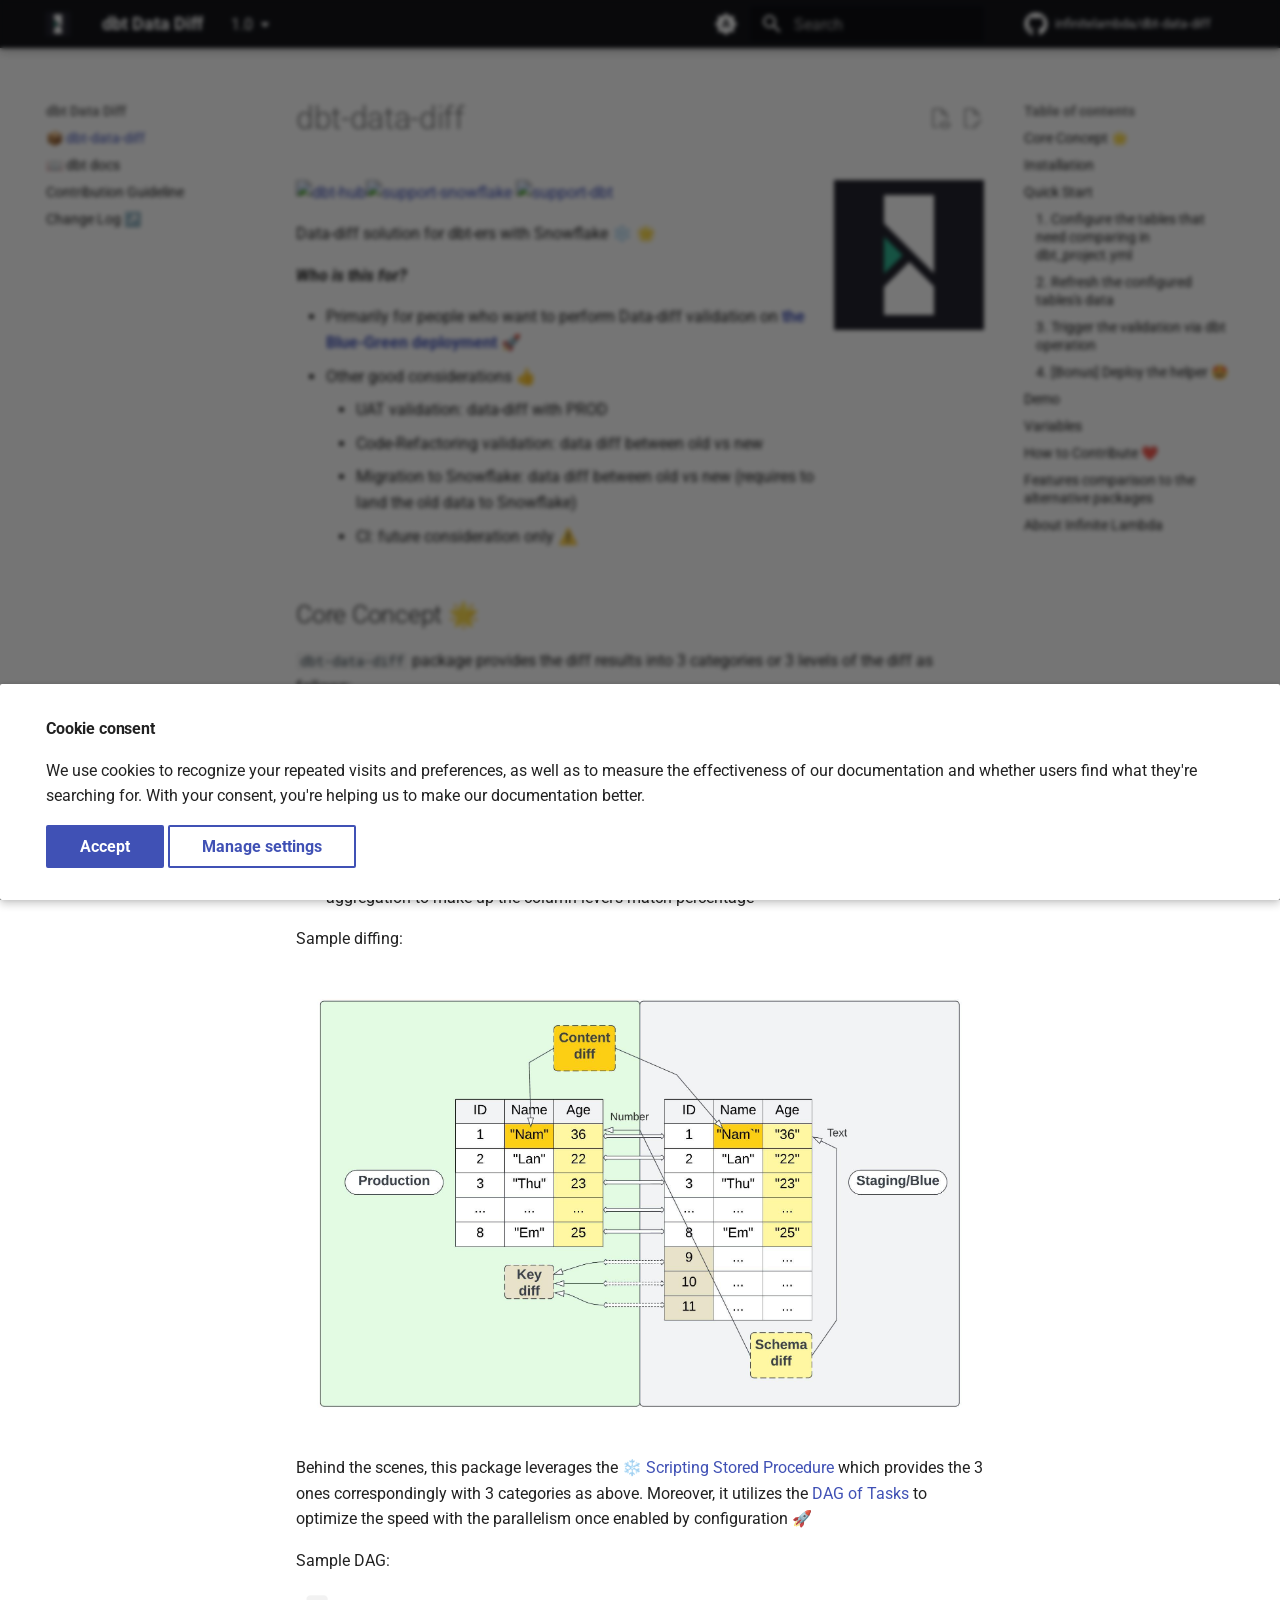
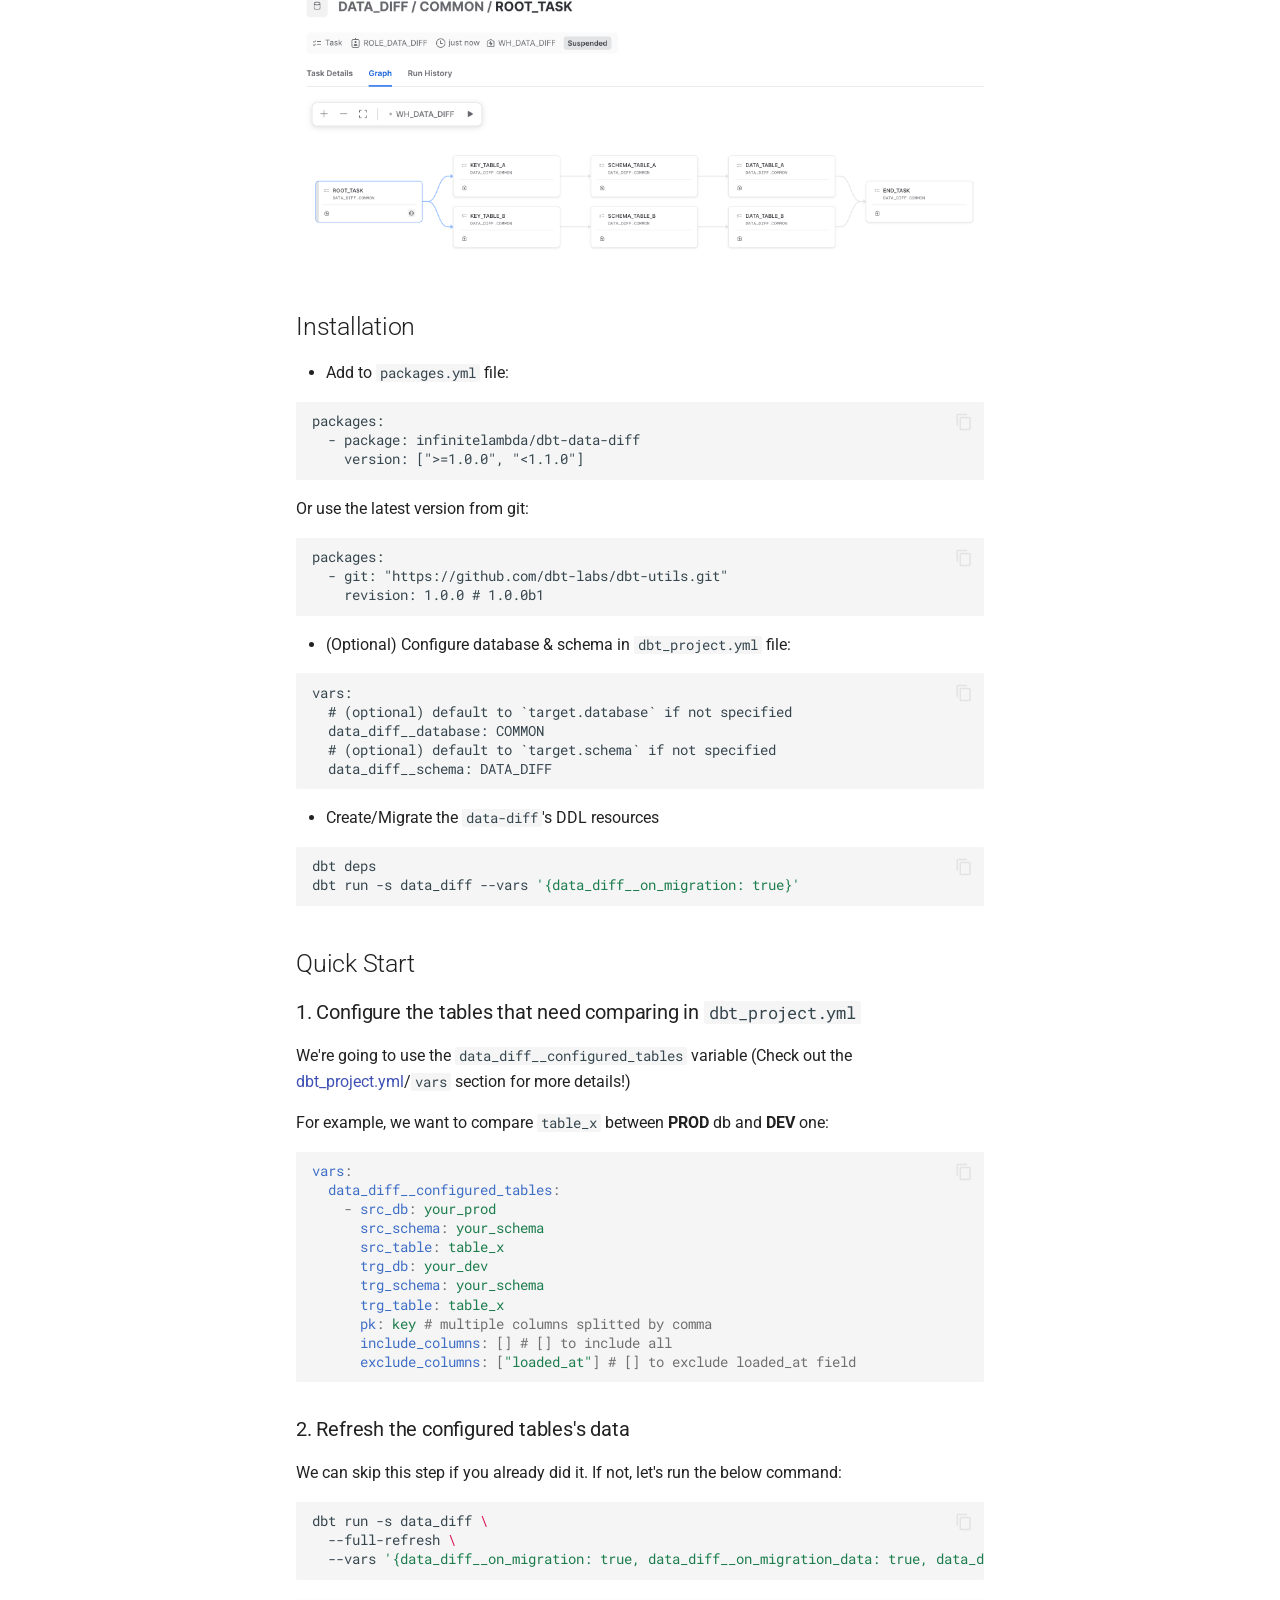
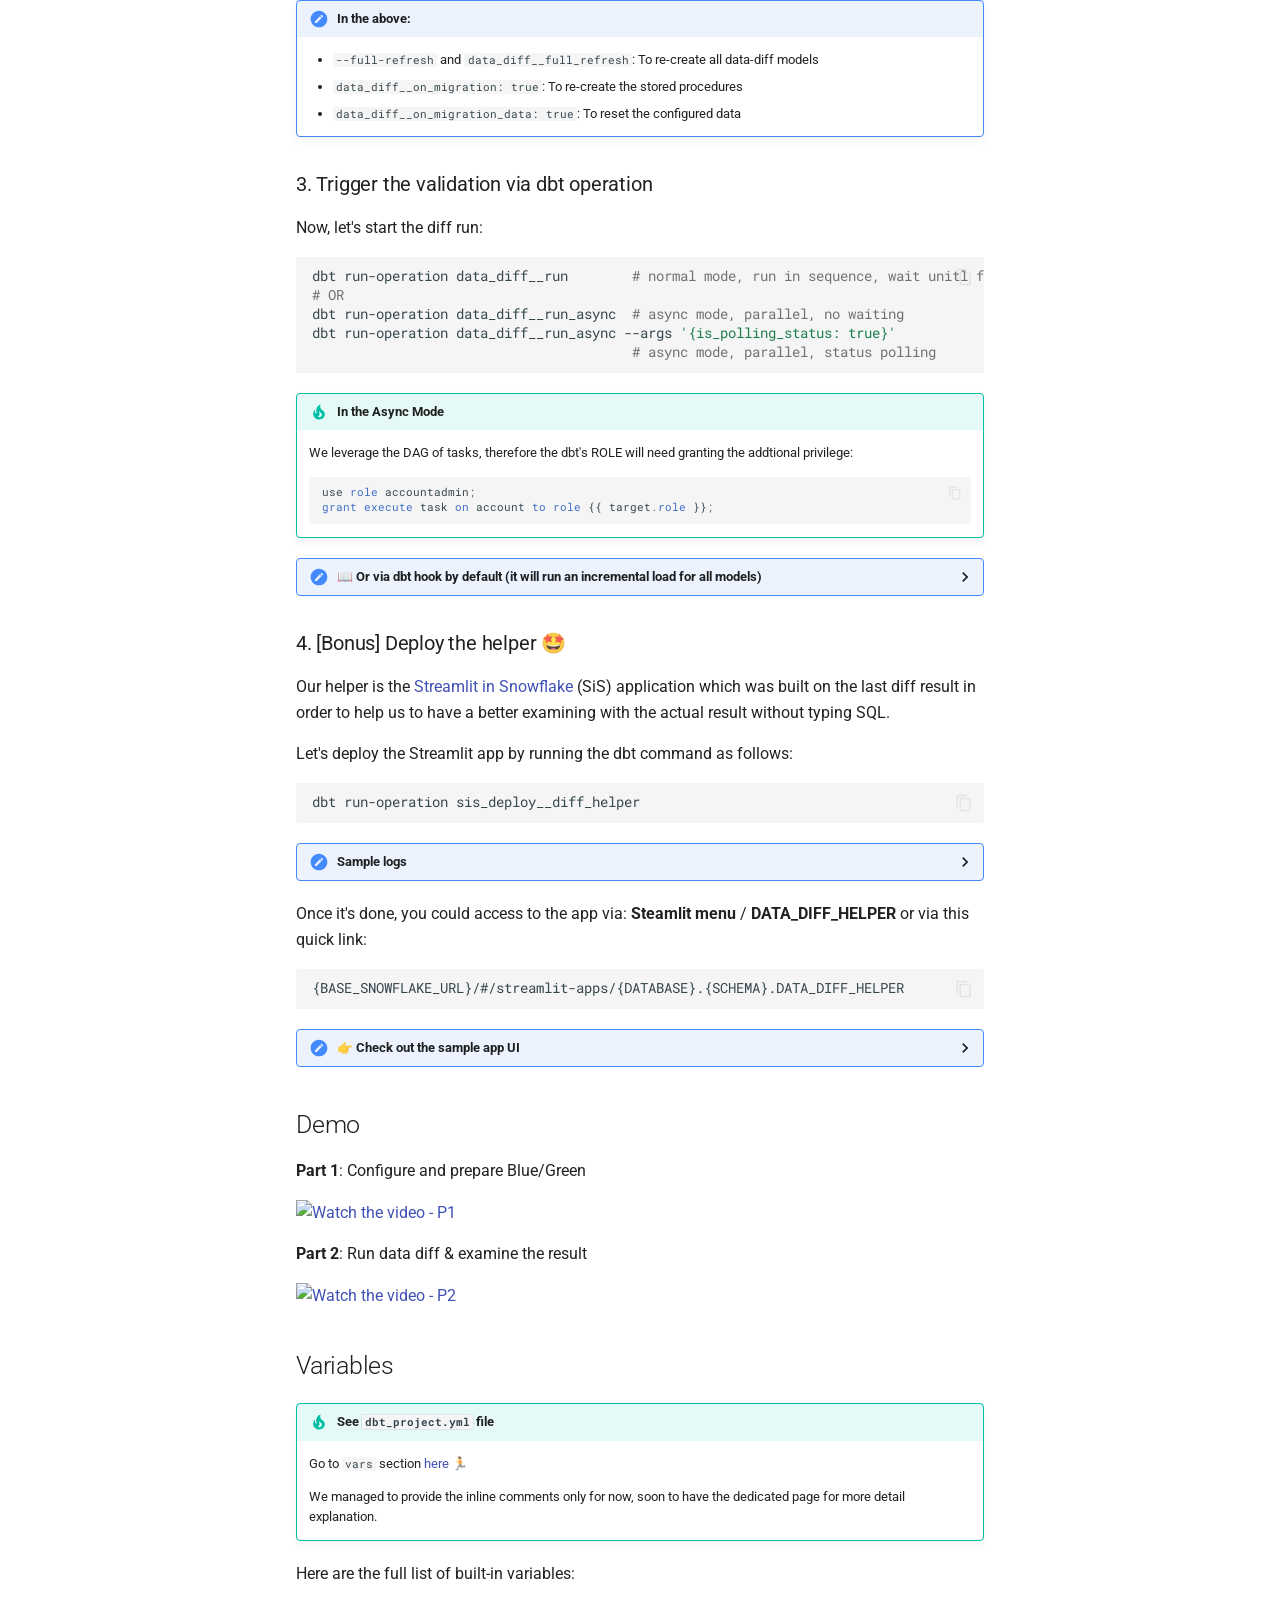
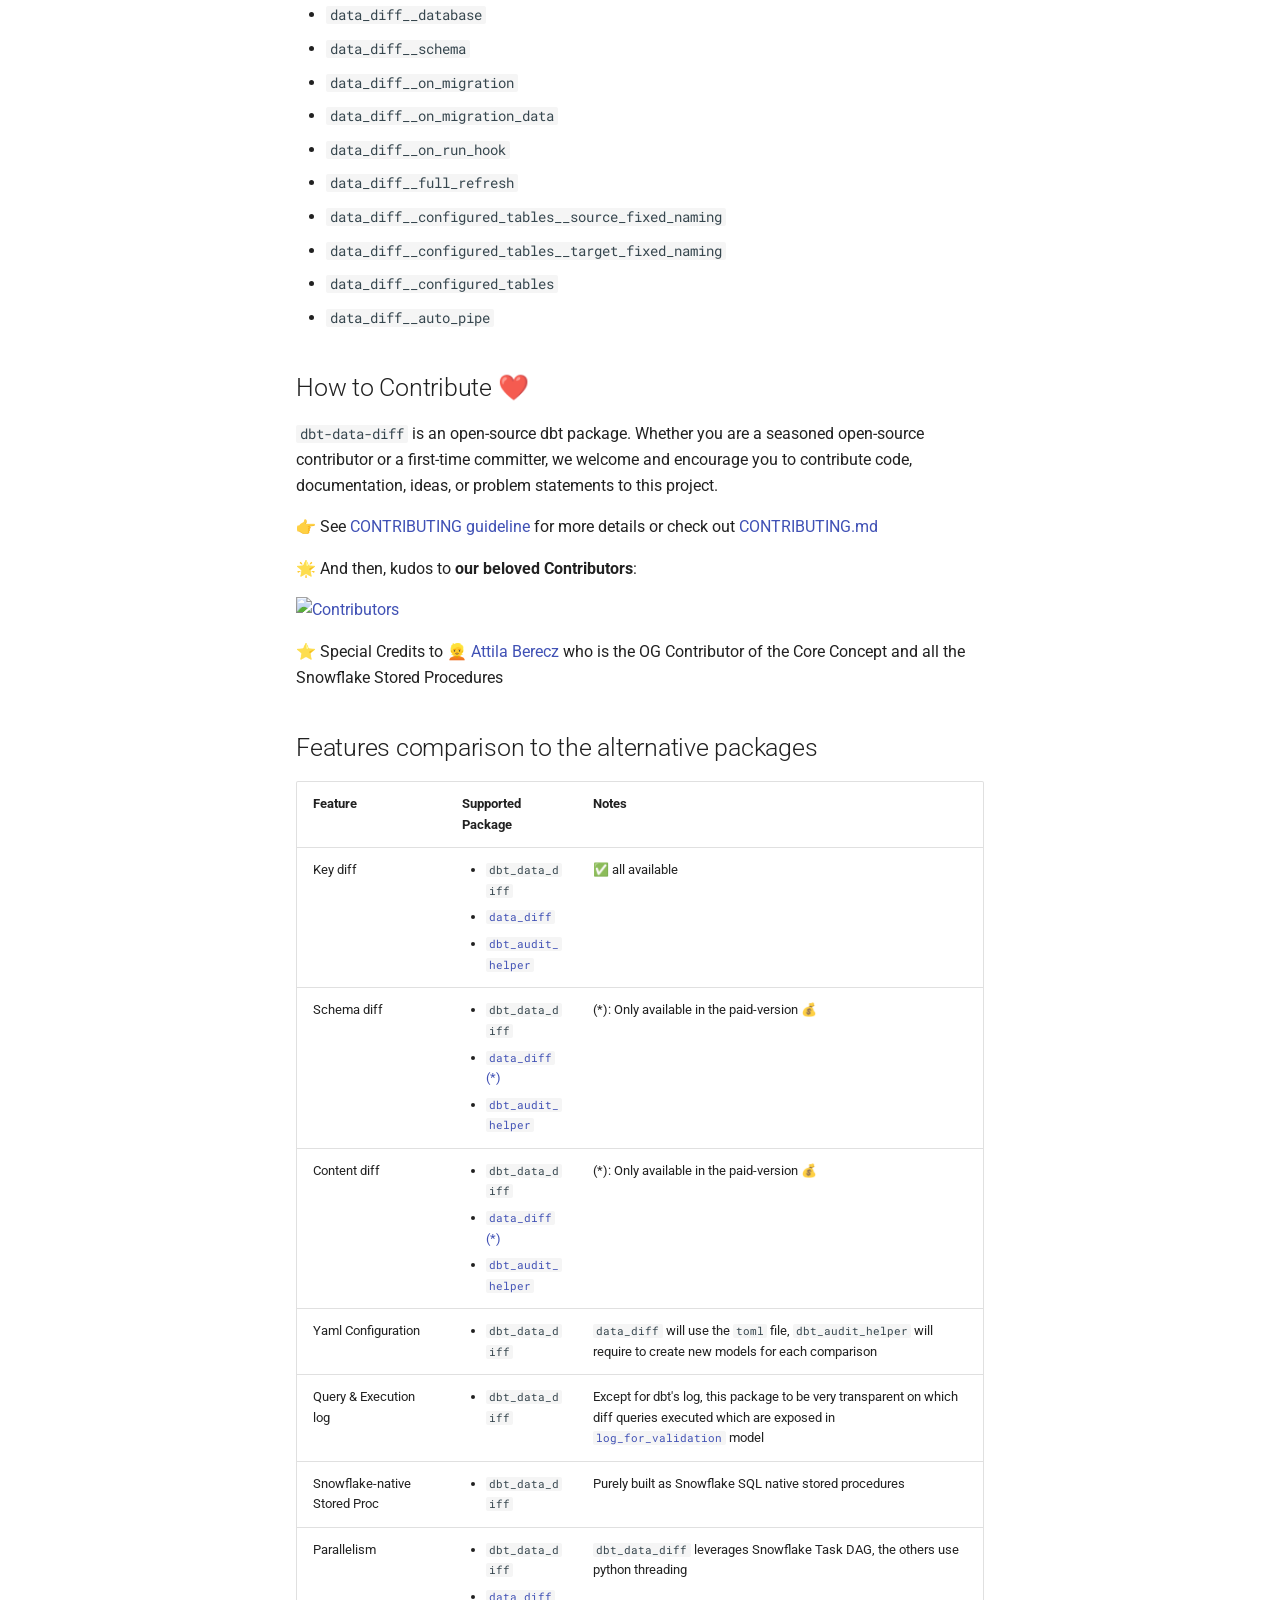
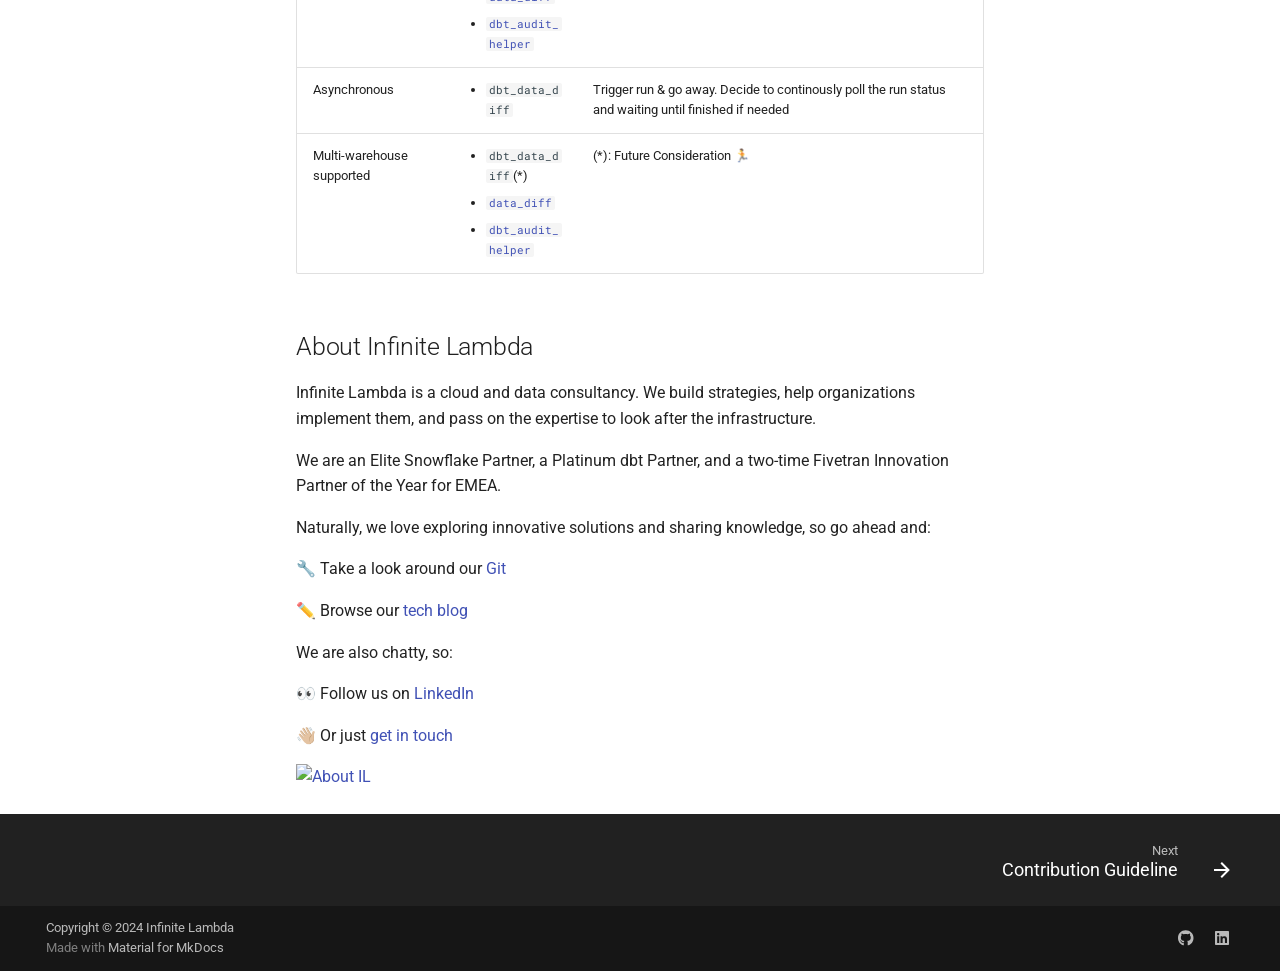
==== commit 25ac7265: "Deployed 7a79693 to 1.0 with MkDocs 1.5.3 and mike 2.0.0" ====
--- a/1.0/index.html
+++ b/1.0/index.html
@@ -1,4 +1,4 @@
-<!doctype html><html lang=en class=no-js> <head><meta charset=utf-8><meta name=viewport content="width=device-width,initial-scale=1"><meta name=description content="Offical documentation of `dbt-data-diff` dbt package"><meta name=author content="Infinite Lambda"><link rel=canonical href=https://infinitelambda.github.io/dbt-data-diff/1.0/index.html><link rel=next href=contributing.html><link rel=icon href=assets/favicon.ico><meta name=generator content="mkdocs-1.5.3, mkdocs-material-9.5.4"><title>dbt Data Diff</title><link rel=stylesheet href=assets/stylesheets/main.50c56a3b.min.css><link rel=stylesheet href=assets/stylesheets/palette.06af60db.min.css><script src=https://unpkg.com/iframe-worker/shim></script><link rel=preconnect href=https://fonts.gstatic.com crossorigin><link rel=stylesheet href="https://fonts.googleapis.com/css?family=Roboto:300,300i,400,400i,700,700i%7CRoboto+Mono:400,400i,700,700i&display=fallback"><style>:root{--md-text-font:"Roboto";--md-code-font:"Roboto Mono"}</style><link rel=stylesheet href=assets/css/termynal.css><script>__md_scope=new URL(".",location),__md_hash=e=>[...e].reduce((e,_)=>(e<<5)-e+_.charCodeAt(0),0),__md_get=(e,_=localStorage,t=__md_scope)=>JSON.parse(_.getItem(t.pathname+"."+e)),__md_set=(e,_,t=localStorage,a=__md_scope)=>{try{t.setItem(a.pathname+"."+e,JSON.stringify(_))}catch(e){}}</script><script id=__analytics>function __md_analytics(){function n(){dataLayer.push(arguments)}window.dataLayer=window.dataLayer||[],n("js",new Date),n("config","G-7J35XLQHC1"),document.addEventListener("DOMContentLoaded",function(){document.forms.search&&document.forms.search.query.addEventListener("blur",function(){this.value&&n("event","search",{search_term:this.value})}),document$.subscribe(function(){var a=document.forms.feedback;if(void 0!==a)for(var e of a.querySelectorAll("[type=submit]"))e.addEventListener("click",function(e){e.preventDefault();var t=document.location.pathname,e=this.getAttribute("data-md-value");n("event","feedback",{page:t,data:e}),a.firstElementChild.disabled=!0;e=a.querySelector(".md-feedback__note [data-md-value='"+e+"']");e&&(e.hidden=!1)}),a.hidden=!1}),location$.subscribe(function(e){n("config","G-7J35XLQHC1",{page_path:e.pathname})})});var e=document.createElement("script");e.async=!0,e.src="https://www.googletagmanager.com/gtag/js?id=G-7J35XLQHC1",document.getElementById("__analytics").insertAdjacentElement("afterEnd",e)}</script><script>var consent;"undefined"==typeof __md_analytics||(consent=__md_get("__consent"))&&consent.analytics&&__md_analytics()</script><meta property=og:image content=https://raw.githubusercontent.com/infinitelambda/dbt-data-diff/main/docs/assets/img/data-diff.jpeg></head> <body dir=ltr data-md-color-scheme=default data-md-color-primary=black data-md-color-accent=indigo> <input class=md-toggle data-md-toggle=drawer type=checkbox id=__drawer autocomplete=off> <input class=md-toggle data-md-toggle=search type=checkbox id=__search autocomplete=off> <label class=md-overlay for=__drawer></label> <div data-md-component=skip> <a href=#dbt-data-diff class=md-skip> Skip to content </a> </div> <div data-md-component=announce> </div> <div data-md-color-scheme=default data-md-component=outdated hidden> <aside class="md-banner md-banner--warning"> <div class="md-banner__inner md-grid md-typeset"> You're not viewing the latest version. <a href=../.> <strong>Click here to go to latest.</strong> </a> </div> <script>var el=document.querySelector("[data-md-component=outdated]"),outdated=__md_get("__outdated",sessionStorage);!0===outdated&&el&&(el.hidden=!1)</script> </aside> </div> <header class="md-header md-header--shadow" data-md-component=header> <nav class="md-header__inner md-grid" aria-label=Header> <a href=index.html title="dbt Data Diff" class="md-header__button md-logo" aria-label="dbt Data Diff" data-md-component=logo> <img src=assets/favicon.ico alt=logo> </a> <label class="md-header__button md-icon" for=__drawer> <svg xmlns=http://www.w3.org/2000/svg viewbox="0 0 24 24"><path d="M3 6h18v2H3V6m0 5h18v2H3v-2m0 5h18v2H3v-2Z"/></svg> </label> <div class=md-header__title data-md-component=header-title> <div class=md-header__ellipsis> <div class=md-header__topic> <span class=md-ellipsis> dbt Data Diff </span> </div> <div class=md-header__topic data-md-component=header-topic> <span class=md-ellipsis> 📦 dbt-data-diff </span> </div> </div> </div> <form class=md-header__option data-md-component=palette> <input class=md-option data-md-color-media=(prefers-color-scheme) data-md-color-scheme=default data-md-color-primary=black data-md-color-accent=indigo aria-label="Switch to light mode" type=radio name=__palette id=__palette_0> <label class="md-header__button md-icon" title="Switch to light mode" for=__palette_1 hidden> <svg xmlns=http://www.w3.org/2000/svg viewbox="0 0 24 24"><path d="m14.3 16-.7-2h-3.2l-.7 2H7.8L11 7h2l3.2 9h-1.9M20 8.69V4h-4.69L12 .69 8.69 4H4v4.69L.69 12 4 15.31V20h4.69L12 23.31 15.31 20H20v-4.69L23.31 12 20 8.69m-9.15 3.96h2.3L12 9l-1.15 3.65Z"/></svg> </label> <input class=md-option data-md-color-media="(prefers-color-scheme: light)" data-md-color-scheme=default data-md-color-primary=black data-md-color-accent=indigo aria-label="Switch to dark mode" type=radio name=__palette id=__palette_1> <label class="md-header__button md-icon" title="Switch to dark mode" for=__palette_2 hidden> <svg xmlns=http://www.w3.org/2000/svg viewbox="0 0 24 24"><path d="M12 8a4 4 0 0 0-4 4 4 4 0 0 0 4 4 4 4 0 0 0 4-4 4 4 0 0 0-4-4m0 10a6 6 0 0 1-6-6 6 6 0 0 1 6-6 6 6 0 0 1 6 6 6 6 0 0 1-6 6m8-9.31V4h-4.69L12 .69 8.69 4H4v4.69L.69 12 4 15.31V20h4.69L12 23.31 15.31 20H20v-4.69L23.31 12 20 8.69Z"/></svg> </label> <input class=md-option data-md-color-media="(prefers-color-scheme: dark)" data-md-color-scheme=slate data-md-color-primary=black data-md-color-accent=indigo aria-label="Switch to system preference" type=radio name=__palette id=__palette_2> <label class="md-header__button md-icon" title="Switch to system preference" for=__palette_0 hidden> <svg xmlns=http://www.w3.org/2000/svg viewbox="0 0 24 24"><path d="M12 18c-.89 0-1.74-.2-2.5-.55C11.56 16.5 13 14.42 13 12c0-2.42-1.44-4.5-3.5-5.45C10.26 6.2 11.11 6 12 6a6 6 0 0 1 6 6 6 6 0 0 1-6 6m8-9.31V4h-4.69L12 .69 8.69 4H4v4.69L.69 12 4 15.31V20h4.69L12 23.31 15.31 20H20v-4.69L23.31 12 20 8.69Z"/></svg> </label> </form> <script>var media,input,key,value,palette=__md_get("__palette");if(palette&&palette.color){"(prefers-color-scheme)"===palette.color.media&&(media=matchMedia("(prefers-color-scheme: light)"),input=document.querySelector(media.matches?"[data-md-color-media='(prefers-color-scheme: light)']":"[data-md-color-media='(prefers-color-scheme: dark)']"),palette.color.media=input.getAttribute("data-md-color-media"),palette.color.scheme=input.getAttribute("data-md-color-scheme"),palette.color.primary=input.getAttribute("data-md-color-primary"),palette.color.accent=input.getAttribute("data-md-color-accent"));for([key,value]of Object.entries(palette.color))document.body.setAttribute("data-md-color-"+key,value)}</script> <label class="md-header__button md-icon" for=__search> <svg xmlns=http://www.w3.org/2000/svg viewbox="0 0 24 24"><path d="M9.5 3A6.5 6.5 0 0 1 16 9.5c0 1.61-.59 3.09-1.56 4.23l.27.27h.79l5 5-1.5 1.5-5-5v-.79l-.27-.27A6.516 6.516 0 0 1 9.5 16 6.5 6.5 0 0 1 3 9.5 6.5 6.5 0 0 1 9.5 3m0 2C7 5 5 7 5 9.5S7 14 9.5 14 14 12 14 9.5 12 5 9.5 5Z"/></svg> </label> <div class=md-search data-md-component=search role=dialog> <label class=md-search__overlay for=__search></label> <div class=md-search__inner role=search> <form class=md-search__form name=search> <input type=text class=md-search__input name=query aria-label=Search placeholder=Search autocapitalize=off autocorrect=off autocomplete=off spellcheck=false data-md-component=search-query required> <label class="md-search__icon md-icon" for=__search> <svg xmlns=http://www.w3.org/2000/svg viewbox="0 0 24 24"><path d="M9.5 3A6.5 6.5 0 0 1 16 9.5c0 1.61-.59 3.09-1.56 4.23l.27.27h.79l5 5-1.5 1.5-5-5v-.79l-.27-.27A6.516 6.516 0 0 1 9.5 16 6.5 6.5 0 0 1 3 9.5 6.5 6.5 0 0 1 9.5 3m0 2C7 5 5 7 5 9.5S7 14 9.5 14 14 12 14 9.5 12 5 9.5 5Z"/></svg> <svg xmlns=http://www.w3.org/2000/svg viewbox="0 0 24 24"><path d="M20 11v2H8l5.5 5.5-1.42 1.42L4.16 12l7.92-7.92L13.5 5.5 8 11h12Z"/></svg> </label> <nav class=md-search__options aria-label=Search> <a href=javascript:void(0) class="md-search__icon md-icon" title=Share aria-label=Share data-clipboard data-clipboard-text data-md-component=search-share tabindex=-1> <svg xmlns=http://www.w3.org/2000/svg viewbox="0 0 24 24"><path d="M18 16.08c-.76 0-1.44.3-1.96.77L8.91 12.7c.05-.23.09-.46.09-.7 0-.24-.04-.47-.09-.7l7.05-4.11c.54.5 1.25.81 2.04.81a3 3 0 0 0 3-3 3 3 0 0 0-3-3 3 3 0 0 0-3 3c0 .24.04.47.09.7L8.04 9.81C7.5 9.31 6.79 9 6 9a3 3 0 0 0-3 3 3 3 0 0 0 3 3c.79 0 1.5-.31 2.04-.81l7.12 4.15c-.05.21-.08.43-.08.66 0 1.61 1.31 2.91 2.92 2.91 1.61 0 2.92-1.3 2.92-2.91A2.92 2.92 0 0 0 18 16.08Z"/></svg> </a> <button type=reset class="md-search__icon md-icon" title=Clear aria-label=Clear tabindex=-1> <svg xmlns=http://www.w3.org/2000/svg viewbox="0 0 24 24"><path d="M19 6.41 17.59 5 12 10.59 6.41 5 5 6.41 10.59 12 5 17.59 6.41 19 12 13.41 17.59 19 19 17.59 13.41 12 19 6.41Z"/></svg> </button> </nav> <div class=md-search__suggest data-md-component=search-suggest></div> </form> <div class=md-search__output> <div class=md-search__scrollwrap data-md-scrollfix> <div class=md-search-result data-md-component=search-result> <div class=md-search-result__meta> Initializing search </div> <ol class=md-search-result__list role=presentation></ol> </div> </div> </div> </div> </div> <div class=md-header__source> <a href=https://github.com/infinitelambda/dbt-data-diff title="Go to repository" class=md-source data-md-component=source> <div class="md-source__icon md-icon"> <svg xmlns=http://www.w3.org/2000/svg viewbox="0 0 496 512"><!-- Font Awesome Free 6.5.1 by @fontawesome - https://fontawesome.com License - https://fontawesome.com/license/free (Icons: CC BY 4.0, Fonts: SIL OFL 1.1, Code: MIT License) Copyright 2023 Fonticons, Inc.--><path d="M165.9 397.4c0 2-2.3 3.6-5.2 3.6-3.3.3-5.6-1.3-5.6-3.6 0-2 2.3-3.6 5.2-3.6 3-.3 5.6 1.3 5.6 3.6zm-31.1-4.5c-.7 2 1.3 4.3 4.3 4.9 2.6 1 5.6 0 6.2-2s-1.3-4.3-4.3-5.2c-2.6-.7-5.5.3-6.2 2.3zm44.2-1.7c-2.9.7-4.9 2.6-4.6 4.9.3 2 2.9 3.3 5.9 2.6 2.9-.7 4.9-2.6 4.6-4.6-.3-1.9-3-3.2-5.9-2.9zM244.8 8C106.1 8 0 113.3 0 252c0 110.9 69.8 205.8 169.5 239.2 12.8 2.3 17.3-5.6 17.3-12.1 0-6.2-.3-40.4-.3-61.4 0 0-70 15-84.7-29.8 0 0-11.4-29.1-27.8-36.6 0 0-22.9-15.7 1.6-15.4 0 0 24.9 2 38.6 25.8 21.9 38.6 58.6 27.5 72.9 20.9 2.3-16 8.8-27.1 16-33.7-55.9-6.2-112.3-14.3-112.3-110.5 0-27.5 7.6-41.3 23.6-58.9-2.6-6.5-11.1-33.3 2.6-67.9 20.9-6.5 69 27 69 27 20-5.6 41.5-8.5 62.8-8.5s42.8 2.9 62.8 8.5c0 0 48.1-33.6 69-27 13.7 34.7 5.2 61.4 2.6 67.9 16 17.7 25.8 31.5 25.8 58.9 0 96.5-58.9 104.2-114.8 110.5 9.2 7.9 17 22.9 17 46.4 0 33.7-.3 75.4-.3 83.6 0 6.5 4.6 14.4 17.3 12.1C428.2 457.8 496 362.9 496 252 496 113.3 383.5 8 244.8 8zM97.2 352.9c-1.3 1-1 3.3.7 5.2 1.6 1.6 3.9 2.3 5.2 1 1.3-1 1-3.3-.7-5.2-1.6-1.6-3.9-2.3-5.2-1zm-10.8-8.1c-.7 1.3.3 2.9 2.3 3.9 1.6 1 3.6.7 4.3-.7.7-1.3-.3-2.9-2.3-3.9-2-.6-3.6-.3-4.3.7zm32.4 35.6c-1.6 1.3-1 4.3 1.3 6.2 2.3 2.3 5.2 2.6 6.5 1 1.3-1.3.7-4.3-1.3-6.2-2.2-2.3-5.2-2.6-6.5-1zm-11.4-14.7c-1.6 1-1.6 3.6 0 5.9 1.6 2.3 4.3 3.3 5.6 2.3 1.6-1.3 1.6-3.9 0-6.2-1.4-2.3-4-3.3-5.6-2z"/></svg> </div> <div class=md-source__repository> infinitelambda/dbt-data-diff </div> </a> </div> </nav> </header> <div class=md-container data-md-component=container> <main class=md-main data-md-component=main> <div class="md-main__inner md-grid"> <div class="md-sidebar md-sidebar--primary" data-md-component=sidebar data-md-type=navigation> <div class=md-sidebar__scrollwrap> <div class=md-sidebar__inner> <nav class="md-nav md-nav--primary" aria-label=Navigation data-md-level=0> <label class=md-nav__title for=__drawer> <a href=index.html title="dbt Data Diff" class="md-nav__button md-logo" aria-label="dbt Data Diff" data-md-component=logo> <img src=assets/favicon.ico alt=logo> </a> dbt Data Diff </label> <div class=md-nav__source> <a href=https://github.com/infinitelambda/dbt-data-diff title="Go to repository" class=md-source data-md-component=source> <div class="md-source__icon md-icon"> <svg xmlns=http://www.w3.org/2000/svg viewbox="0 0 496 512"><!-- Font Awesome Free 6.5.1 by @fontawesome - https://fontawesome.com License - https://fontawesome.com/license/free (Icons: CC BY 4.0, Fonts: SIL OFL 1.1, Code: MIT License) Copyright 2023 Fonticons, Inc.--><path d="M165.9 397.4c0 2-2.3 3.6-5.2 3.6-3.3.3-5.6-1.3-5.6-3.6 0-2 2.3-3.6 5.2-3.6 3-.3 5.6 1.3 5.6 3.6zm-31.1-4.5c-.7 2 1.3 4.3 4.3 4.9 2.6 1 5.6 0 6.2-2s-1.3-4.3-4.3-5.2c-2.6-.7-5.5.3-6.2 2.3zm44.2-1.7c-2.9.7-4.9 2.6-4.6 4.9.3 2 2.9 3.3 5.9 2.6 2.9-.7 4.9-2.6 4.6-4.6-.3-1.9-3-3.2-5.9-2.9zM244.8 8C106.1 8 0 113.3 0 252c0 110.9 69.8 205.8 169.5 239.2 12.8 2.3 17.3-5.6 17.3-12.1 0-6.2-.3-40.4-.3-61.4 0 0-70 15-84.7-29.8 0 0-11.4-29.1-27.8-36.6 0 0-22.9-15.7 1.6-15.4 0 0 24.9 2 38.6 25.8 21.9 38.6 58.6 27.5 72.9 20.9 2.3-16 8.8-27.1 16-33.7-55.9-6.2-112.3-14.3-112.3-110.5 0-27.5 7.6-41.3 23.6-58.9-2.6-6.5-11.1-33.3 2.6-67.9 20.9-6.5 69 27 69 27 20-5.6 41.5-8.5 62.8-8.5s42.8 2.9 62.8 8.5c0 0 48.1-33.6 69-27 13.7 34.7 5.2 61.4 2.6 67.9 16 17.7 25.8 31.5 25.8 58.9 0 96.5-58.9 104.2-114.8 110.5 9.2 7.9 17 22.9 17 46.4 0 33.7-.3 75.4-.3 83.6 0 6.5 4.6 14.4 17.3 12.1C428.2 457.8 496 362.9 496 252 496 113.3 383.5 8 244.8 8zM97.2 352.9c-1.3 1-1 3.3.7 5.2 1.6 1.6 3.9 2.3 5.2 1 1.3-1 1-3.3-.7-5.2-1.6-1.6-3.9-2.3-5.2-1zm-10.8-8.1c-.7 1.3.3 2.9 2.3 3.9 1.6 1 3.6.7 4.3-.7.7-1.3-.3-2.9-2.3-3.9-2-.6-3.6-.3-4.3.7zm32.4 35.6c-1.6 1.3-1 4.3 1.3 6.2 2.3 2.3 5.2 2.6 6.5 1 1.3-1.3.7-4.3-1.3-6.2-2.2-2.3-5.2-2.6-6.5-1zm-11.4-14.7c-1.6 1-1.6 3.6 0 5.9 1.6 2.3 4.3 3.3 5.6 2.3 1.6-1.3 1.6-3.9 0-6.2-1.4-2.3-4-3.3-5.6-2z"/></svg> </div> <div class=md-source__repository> infinitelambda/dbt-data-diff </div> </a> </div> <ul class=md-nav__list data-md-scrollfix> <li class="md-nav__item md-nav__item--active"> <input class="md-nav__toggle md-toggle" type=checkbox id=__toc> <label class="md-nav__link md-nav__link--active" for=__toc> <span class=md-ellipsis> 📦 dbt-data-diff </span> <span class="md-nav__icon md-icon"></span> </label> <a href=index.html class="md-nav__link md-nav__link--active"> <span class=md-ellipsis> 📦 dbt-data-diff </span> </a> <nav class="md-nav md-nav--secondary" aria-label="Table of contents"> <label class=md-nav__title for=__toc> <span class="md-nav__icon md-icon"></span> Table of contents </label> <ul class=md-nav__list data-md-component=toc data-md-scrollfix> <li class=md-nav__item> <a href=#core-concept class=md-nav__link> <span class=md-ellipsis> Core Concept 🌟 </span> </a> </li> <li class=md-nav__item> <a href=#installation class=md-nav__link> <span class=md-ellipsis> Installation </span> </a> </li> <li class=md-nav__item> <a href=#quick-start class=md-nav__link> <span class=md-ellipsis> Quick Start </span> </a> <nav class=md-nav aria-label="Quick Start"> <ul class=md-nav__list> <li class=md-nav__item> <a href=#1-configure-the-tables-that-need-comparing-in-dbt_projectyml class=md-nav__link> <span class=md-ellipsis> 1. Configure the tables that need comparing in dbt_project.yml </span> </a> </li> <li class=md-nav__item> <a href=#2-refresh-the-configured-tabless-data class=md-nav__link> <span class=md-ellipsis> 2. Refresh the configured tables's data </span> </a> </li> <li class=md-nav__item> <a href=#3-trigger-the-validation-via-dbt-operation class=md-nav__link> <span class=md-ellipsis> 3. Trigger the validation via dbt operation </span> </a> </li> <li class=md-nav__item> <a href=#4-bonus-deploy-the-helper class=md-nav__link> <span class=md-ellipsis> 4. [Bonus] Deploy the helper 🤩 </span> </a> </li> </ul> </nav> </li> <li class=md-nav__item> <a href=#demo class=md-nav__link> <span class=md-ellipsis> Demo </span> </a> </li> <li class=md-nav__item> <a href=#variables class=md-nav__link> <span class=md-ellipsis> Variables </span> </a> </li> <li class=md-nav__item> <a href=#how-to-contribute class=md-nav__link> <span class=md-ellipsis> How to Contribute ❤️ </span> </a> </li> <li class=md-nav__item> <a href=#features-comparison-to-the-alternative-packages class=md-nav__link> <span class=md-ellipsis> Features comparison to the alternative packages </span> </a> </li> <li class=md-nav__item> <a href=#about-infinite-lambda class=md-nav__link> <span class=md-ellipsis> About Infinite Lambda </span> </a> </li> </ul> </nav> </li> <li class=md-nav__item> <a href=dbt-docs/index.html class=md-nav__link> <span class=md-ellipsis> 📖 dbt docs </span> </a> </li> <li class=md-nav__item> <a href=contributing.html class=md-nav__link> <span class=md-ellipsis> Contribution Guideline </span> </a> </li> <li class=md-nav__item> <a href=https://github.com/infinitelambda/dbt-data-diff/releases target=_blank class=md-nav__link> <span class=md-ellipsis> Change Log ↗️ </span> </a> </li> </ul> </nav> </div> </div> </div> <div class="md-sidebar md-sidebar--secondary" data-md-component=sidebar data-md-type=toc> <div class=md-sidebar__scrollwrap> <div class=md-sidebar__inner> <nav class="md-nav md-nav--secondary" aria-label="Table of contents"> <label class=md-nav__title for=__toc> <span class="md-nav__icon md-icon"></span> Table of contents </label> <ul class=md-nav__list data-md-component=toc data-md-scrollfix> <li class=md-nav__item> <a href=#core-concept class=md-nav__link> <span class=md-ellipsis> Core Concept 🌟 </span> </a> </li> <li class=md-nav__item> <a href=#installation class=md-nav__link> <span class=md-ellipsis> Installation </span> </a> </li> <li class=md-nav__item> <a href=#quick-start class=md-nav__link> <span class=md-ellipsis> Quick Start </span> </a> <nav class=md-nav aria-label="Quick Start"> <ul class=md-nav__list> <li class=md-nav__item> <a href=#1-configure-the-tables-that-need-comparing-in-dbt_projectyml class=md-nav__link> <span class=md-ellipsis> 1. Configure the tables that need comparing in dbt_project.yml </span> </a> </li> <li class=md-nav__item> <a href=#2-refresh-the-configured-tabless-data class=md-nav__link> <span class=md-ellipsis> 2. Refresh the configured tables's data </span> </a> </li> <li class=md-nav__item> <a href=#3-trigger-the-validation-via-dbt-operation class=md-nav__link> <span class=md-ellipsis> 3. Trigger the validation via dbt operation </span> </a> </li> <li class=md-nav__item> <a href=#4-bonus-deploy-the-helper class=md-nav__link> <span class=md-ellipsis> 4. [Bonus] Deploy the helper 🤩 </span> </a> </li> </ul> </nav> </li> <li class=md-nav__item> <a href=#demo class=md-nav__link> <span class=md-ellipsis> Demo </span> </a> </li> <li class=md-nav__item> <a href=#variables class=md-nav__link> <span class=md-ellipsis> Variables </span> </a> </li> <li class=md-nav__item> <a href=#how-to-contribute class=md-nav__link> <span class=md-ellipsis> How to Contribute ❤️ </span> </a> </li> <li class=md-nav__item> <a href=#features-comparison-to-the-alternative-packages class=md-nav__link> <span class=md-ellipsis> Features comparison to the alternative packages </span> </a> </li> <li class=md-nav__item> <a href=#about-infinite-lambda class=md-nav__link> <span class=md-ellipsis> About Infinite Lambda </span> </a> </li> </ul> </nav> </div> </div> </div> <div class=md-content data-md-component=content> <article class="md-content__inner md-typeset"> <a href=https://github.com/infinitelambda/dbt-data-diff/edit/main/docs/index.md title="Edit this page" class="md-content__button md-icon"> <svg xmlns=http://www.w3.org/2000/svg viewbox="0 0 24 24"><path d="M10 20H6V4h7v5h5v3.1l2-2V8l-6-6H6c-1.1 0-2 .9-2 2v16c0 1.1.9 2 2 2h4v-2m10.2-7c.1 0 .3.1.4.2l1.3 1.3c.2.2.2.6 0 .8l-1 1-2.1-2.1 1-1c.1-.1.2-.2.4-.2m0 3.9L14.1 23H12v-2.1l6.1-6.1 2.1 2.1Z"/></svg> </a> <a href=https://github.com/infinitelambda/dbt-data-diff/raw/main/docs/index.md title="View source of this page" class="md-content__button md-icon"> <svg xmlns=http://www.w3.org/2000/svg viewbox="0 0 24 24"><path d="M17 18c.56 0 1 .44 1 1s-.44 1-1 1-1-.44-1-1 .44-1 1-1m0-3c-2.73 0-5.06 1.66-6 4 .94 2.34 3.27 4 6 4s5.06-1.66 6-4c-.94-2.34-3.27-4-6-4m0 6.5a2.5 2.5 0 0 1-2.5-2.5 2.5 2.5 0 0 1 2.5-2.5 2.5 2.5 0 0 1 2.5 2.5 2.5 2.5 0 0 1-2.5 2.5M9.27 20H6V4h7v5h5v4.07c.7.08 1.36.25 2 .49V8l-6-6H6a2 2 0 0 0-2 2v16a2 2 0 0 0 2 2h4.5a8.15 8.15 0 0 1-1.23-2Z"/></svg> </a> <!-- markdownlint-disable no-inline-html no-alt-text ul-indent code-block-style --> <h1 id=dbt-data-diff>dbt-data-diff<a class=headerlink href=#dbt-data-diff title="Permanent link">&para;</a></h1> <p><img align=right width=150 height=150 src=./assets/img/il-logo.png></p> <p><a href=https://hub.getdbt.com/infinitelambda/dbt-data-diff><img alt=dbt-hub src="https://img.shields.io/badge/Visit-dbt--hub%20↗️-FF694B?logo=dbt&logoColor=FF694B"></a></p> <p>Data-diff solution for dbt-ers with Snowflake ❄️ 🌟</p> <p><strong><em>Who is this for?</em></strong></p> <ul> <li>Primarily for people who want to perform Data-diff validation on <strong><a href=https://discourse.getdbt.com/t/performing-a-blue-green-deploy-of-your-dbt-project-on-snowflake/1349>the Blue-Green deployment</a></strong> 🚀</li> <li>Other good considerations 👍<ul> <li>UAT validation: data-diff with PROD</li> <li>Code-Refactoring validation: data diff between old vs new</li> <li>Migration to Snowflake: data diff between old vs new (requires to land the old data to Snowflake)</li> <li>CI: future consideration only ⚠️</li> </ul> </li> </ul> <h2 id=core-concept>Core Concept 🌟<a class=headerlink href=#core-concept title="Permanent link">&para;</a></h2> <p><code>dbt-data-diff</code> package provides the diff results into 3 categories or 3 levels of the diff as follows:</p> <ul> <li>🥉 <strong>Key diff</strong> (<a href=https://github.com/infinitelambda/dbt-data-diff/tree/main/models/01_key_diff/ >models</a>): Compare the Primary Key (<code>pk</code>) only</li> <li>🥈 <strong>Schema diff</strong> (<a href=https://github.com/infinitelambda/dbt-data-diff/tree/main/models/02_schema_diff/ >models</a>): Compare the list of column's Names and Data Types</li> <li>🥇 <strong>Content diff</strong> (aka Data diff) (<a href=https://github.com/infinitelambda/dbt-data-diff/tree/main/models/03_content_diff/ >models</a>): Compare all cell values. The columns will be filtered by each table's configuration (<code>include_columns</code> and <code>exclude_columns</code>), and the data can be also filtered by the <code>where</code> config. Behind the scenes, this operation does not require the Primary Key (PK) config, it will perform Bulk Operation (<code>INTERCEPT</code> or <code>MINUS</code>) and make an aggregation to make up the column level's match percentage</li> </ul> <p>Sample diffing: <img src=./assets/img/data-diff.jpeg alt="Sample diffing"></p> <p>Behind the scenes, this package leverages the ❄️ <a href=https://docs.snowflake.com/en/developer-guide/stored-procedure/stored-procedures-snowflake-scripting>Scripting Stored Procedure</a> which provides the 3 ones correspondingly with 3 categories as above. Moreover, it utilizes the <a href="https://docs.snowflake.com/en/user-guide/tasks-intro?utm_source=legacy&utm_medium=serp&utm_term=task+DAG#label-task-dag">DAG of Tasks</a> to optimize the speed with the parallelism once enabled by configuration 🚀</p> <p>Sample DAG:</p> <p><img src=./assets/img/Sample_DAG_of_Tasks.png alt="Sample DAG"></p> <h2 id=installation>Installation<a class=headerlink href=#installation title="Permanent link">&para;</a></h2> <ul> <li>Add to <code>packages.yml</code> file:</li> </ul> <div class="language-text highlight"><pre><span></span><code><span id=__span-0-1><a id=__codelineno-0-1 name=__codelineno-0-1 href=#__codelineno-0-1></a>packages:
+<!doctype html><html lang=en class=no-js> <head><meta charset=utf-8><meta name=viewport content="width=device-width,initial-scale=1"><meta name=description content="Offical documentation of `dbt-data-diff` dbt package"><meta name=author content="Infinite Lambda"><link rel=canonical href=https://infinitelambda.github.io/dbt-data-diff/1.0/index.html><link rel=next href=contributing.html><link rel=icon href=assets/favicon.ico><meta name=generator content="mkdocs-1.5.3, mkdocs-material-9.5.4"><title>dbt Data Diff</title><link rel=stylesheet href=assets/stylesheets/main.50c56a3b.min.css><link rel=stylesheet href=assets/stylesheets/palette.06af60db.min.css><script src=https://unpkg.com/iframe-worker/shim></script><link rel=preconnect href=https://fonts.gstatic.com crossorigin><link rel=stylesheet href="https://fonts.googleapis.com/css?family=Roboto:300,300i,400,400i,700,700i%7CRoboto+Mono:400,400i,700,700i&display=fallback"><style>:root{--md-text-font:"Roboto";--md-code-font:"Roboto Mono"}</style><link rel=stylesheet href=assets/css/termynal.css><script>__md_scope=new URL(".",location),__md_hash=e=>[...e].reduce((e,_)=>(e<<5)-e+_.charCodeAt(0),0),__md_get=(e,_=localStorage,t=__md_scope)=>JSON.parse(_.getItem(t.pathname+"."+e)),__md_set=(e,_,t=localStorage,a=__md_scope)=>{try{t.setItem(a.pathname+"."+e,JSON.stringify(_))}catch(e){}}</script><script id=__analytics>function __md_analytics(){function n(){dataLayer.push(arguments)}window.dataLayer=window.dataLayer||[],n("js",new Date),n("config","G-7J35XLQHC1"),document.addEventListener("DOMContentLoaded",function(){document.forms.search&&document.forms.search.query.addEventListener("blur",function(){this.value&&n("event","search",{search_term:this.value})}),document$.subscribe(function(){var a=document.forms.feedback;if(void 0!==a)for(var e of a.querySelectorAll("[type=submit]"))e.addEventListener("click",function(e){e.preventDefault();var t=document.location.pathname,e=this.getAttribute("data-md-value");n("event","feedback",{page:t,data:e}),a.firstElementChild.disabled=!0;e=a.querySelector(".md-feedback__note [data-md-value='"+e+"']");e&&(e.hidden=!1)}),a.hidden=!1}),location$.subscribe(function(e){n("config","G-7J35XLQHC1",{page_path:e.pathname})})});var e=document.createElement("script");e.async=!0,e.src="https://www.googletagmanager.com/gtag/js?id=G-7J35XLQHC1",document.getElementById("__analytics").insertAdjacentElement("afterEnd",e)}</script><script>var consent;"undefined"==typeof __md_analytics||(consent=__md_get("__consent"))&&consent.analytics&&__md_analytics()</script><meta property=og:image content=https://raw.githubusercontent.com/infinitelambda/dbt-data-diff/main/docs/assets/img/data-diff.jpeg></head> <body dir=ltr data-md-color-scheme=default data-md-color-primary=black data-md-color-accent=indigo> <input class=md-toggle data-md-toggle=drawer type=checkbox id=__drawer autocomplete=off> <input class=md-toggle data-md-toggle=search type=checkbox id=__search autocomplete=off> <label class=md-overlay for=__drawer></label> <div data-md-component=skip> <a href=#dbt-data-diff class=md-skip> Skip to content </a> </div> <div data-md-component=announce> </div> <div data-md-color-scheme=default data-md-component=outdated hidden> <aside class="md-banner md-banner--warning"> <div class="md-banner__inner md-grid md-typeset"> You're not viewing the latest version. <a href=../.> <strong>Click here to go to latest.</strong> </a> </div> <script>var el=document.querySelector("[data-md-component=outdated]"),outdated=__md_get("__outdated",sessionStorage);!0===outdated&&el&&(el.hidden=!1)</script> </aside> </div> <header class="md-header md-header--shadow" data-md-component=header> <nav class="md-header__inner md-grid" aria-label=Header> <a href=index.html title="dbt Data Diff" class="md-header__button md-logo" aria-label="dbt Data Diff" data-md-component=logo> <img src=assets/favicon.ico alt=logo> </a> <label class="md-header__button md-icon" for=__drawer> <svg xmlns=http://www.w3.org/2000/svg viewbox="0 0 24 24"><path d="M3 6h18v2H3V6m0 5h18v2H3v-2m0 5h18v2H3v-2Z"/></svg> </label> <div class=md-header__title data-md-component=header-title> <div class=md-header__ellipsis> <div class=md-header__topic> <span class=md-ellipsis> dbt Data Diff </span> </div> <div class=md-header__topic data-md-component=header-topic> <span class=md-ellipsis> 📦 dbt-data-diff </span> </div> </div> </div> <form class=md-header__option data-md-component=palette> <input class=md-option data-md-color-media=(prefers-color-scheme) data-md-color-scheme=default data-md-color-primary=black data-md-color-accent=indigo aria-label="Switch to light mode" type=radio name=__palette id=__palette_0> <label class="md-header__button md-icon" title="Switch to light mode" for=__palette_1 hidden> <svg xmlns=http://www.w3.org/2000/svg viewbox="0 0 24 24"><path d="m14.3 16-.7-2h-3.2l-.7 2H7.8L11 7h2l3.2 9h-1.9M20 8.69V4h-4.69L12 .69 8.69 4H4v4.69L.69 12 4 15.31V20h4.69L12 23.31 15.31 20H20v-4.69L23.31 12 20 8.69m-9.15 3.96h2.3L12 9l-1.15 3.65Z"/></svg> </label> <input class=md-option data-md-color-media="(prefers-color-scheme: light)" data-md-color-scheme=default data-md-color-primary=black data-md-color-accent=indigo aria-label="Switch to dark mode" type=radio name=__palette id=__palette_1> <label class="md-header__button md-icon" title="Switch to dark mode" for=__palette_2 hidden> <svg xmlns=http://www.w3.org/2000/svg viewbox="0 0 24 24"><path d="M12 8a4 4 0 0 0-4 4 4 4 0 0 0 4 4 4 4 0 0 0 4-4 4 4 0 0 0-4-4m0 10a6 6 0 0 1-6-6 6 6 0 0 1 6-6 6 6 0 0 1 6 6 6 6 0 0 1-6 6m8-9.31V4h-4.69L12 .69 8.69 4H4v4.69L.69 12 4 15.31V20h4.69L12 23.31 15.31 20H20v-4.69L23.31 12 20 8.69Z"/></svg> </label> <input class=md-option data-md-color-media="(prefers-color-scheme: dark)" data-md-color-scheme=slate data-md-color-primary=black data-md-color-accent=indigo aria-label="Switch to system preference" type=radio name=__palette id=__palette_2> <label class="md-header__button md-icon" title="Switch to system preference" for=__palette_0 hidden> <svg xmlns=http://www.w3.org/2000/svg viewbox="0 0 24 24"><path d="M12 18c-.89 0-1.74-.2-2.5-.55C11.56 16.5 13 14.42 13 12c0-2.42-1.44-4.5-3.5-5.45C10.26 6.2 11.11 6 12 6a6 6 0 0 1 6 6 6 6 0 0 1-6 6m8-9.31V4h-4.69L12 .69 8.69 4H4v4.69L.69 12 4 15.31V20h4.69L12 23.31 15.31 20H20v-4.69L23.31 12 20 8.69Z"/></svg> </label> </form> <script>var media,input,key,value,palette=__md_get("__palette");if(palette&&palette.color){"(prefers-color-scheme)"===palette.color.media&&(media=matchMedia("(prefers-color-scheme: light)"),input=document.querySelector(media.matches?"[data-md-color-media='(prefers-color-scheme: light)']":"[data-md-color-media='(prefers-color-scheme: dark)']"),palette.color.media=input.getAttribute("data-md-color-media"),palette.color.scheme=input.getAttribute("data-md-color-scheme"),palette.color.primary=input.getAttribute("data-md-color-primary"),palette.color.accent=input.getAttribute("data-md-color-accent"));for([key,value]of Object.entries(palette.color))document.body.setAttribute("data-md-color-"+key,value)}</script> <label class="md-header__button md-icon" for=__search> <svg xmlns=http://www.w3.org/2000/svg viewbox="0 0 24 24"><path d="M9.5 3A6.5 6.5 0 0 1 16 9.5c0 1.61-.59 3.09-1.56 4.23l.27.27h.79l5 5-1.5 1.5-5-5v-.79l-.27-.27A6.516 6.516 0 0 1 9.5 16 6.5 6.5 0 0 1 3 9.5 6.5 6.5 0 0 1 9.5 3m0 2C7 5 5 7 5 9.5S7 14 9.5 14 14 12 14 9.5 12 5 9.5 5Z"/></svg> </label> <div class=md-search data-md-component=search role=dialog> <label class=md-search__overlay for=__search></label> <div class=md-search__inner role=search> <form class=md-search__form name=search> <input type=text class=md-search__input name=query aria-label=Search placeholder=Search autocapitalize=off autocorrect=off autocomplete=off spellcheck=false data-md-component=search-query required> <label class="md-search__icon md-icon" for=__search> <svg xmlns=http://www.w3.org/2000/svg viewbox="0 0 24 24"><path d="M9.5 3A6.5 6.5 0 0 1 16 9.5c0 1.61-.59 3.09-1.56 4.23l.27.27h.79l5 5-1.5 1.5-5-5v-.79l-.27-.27A6.516 6.516 0 0 1 9.5 16 6.5 6.5 0 0 1 3 9.5 6.5 6.5 0 0 1 9.5 3m0 2C7 5 5 7 5 9.5S7 14 9.5 14 14 12 14 9.5 12 5 9.5 5Z"/></svg> <svg xmlns=http://www.w3.org/2000/svg viewbox="0 0 24 24"><path d="M20 11v2H8l5.5 5.5-1.42 1.42L4.16 12l7.92-7.92L13.5 5.5 8 11h12Z"/></svg> </label> <nav class=md-search__options aria-label=Search> <a href=javascript:void(0) class="md-search__icon md-icon" title=Share aria-label=Share data-clipboard data-clipboard-text data-md-component=search-share tabindex=-1> <svg xmlns=http://www.w3.org/2000/svg viewbox="0 0 24 24"><path d="M18 16.08c-.76 0-1.44.3-1.96.77L8.91 12.7c.05-.23.09-.46.09-.7 0-.24-.04-.47-.09-.7l7.05-4.11c.54.5 1.25.81 2.04.81a3 3 0 0 0 3-3 3 3 0 0 0-3-3 3 3 0 0 0-3 3c0 .24.04.47.09.7L8.04 9.81C7.5 9.31 6.79 9 6 9a3 3 0 0 0-3 3 3 3 0 0 0 3 3c.79 0 1.5-.31 2.04-.81l7.12 4.15c-.05.21-.08.43-.08.66 0 1.61 1.31 2.91 2.92 2.91 1.61 0 2.92-1.3 2.92-2.91A2.92 2.92 0 0 0 18 16.08Z"/></svg> </a> <button type=reset class="md-search__icon md-icon" title=Clear aria-label=Clear tabindex=-1> <svg xmlns=http://www.w3.org/2000/svg viewbox="0 0 24 24"><path d="M19 6.41 17.59 5 12 10.59 6.41 5 5 6.41 10.59 12 5 17.59 6.41 19 12 13.41 17.59 19 19 17.59 13.41 12 19 6.41Z"/></svg> </button> </nav> <div class=md-search__suggest data-md-component=search-suggest></div> </form> <div class=md-search__output> <div class=md-search__scrollwrap data-md-scrollfix> <div class=md-search-result data-md-component=search-result> <div class=md-search-result__meta> Initializing search </div> <ol class=md-search-result__list role=presentation></ol> </div> </div> </div> </div> </div> <div class=md-header__source> <a href=https://github.com/infinitelambda/dbt-data-diff title="Go to repository" class=md-source data-md-component=source> <div class="md-source__icon md-icon"> <svg xmlns=http://www.w3.org/2000/svg viewbox="0 0 496 512"><!-- Font Awesome Free 6.5.1 by @fontawesome - https://fontawesome.com License - https://fontawesome.com/license/free (Icons: CC BY 4.0, Fonts: SIL OFL 1.1, Code: MIT License) Copyright 2023 Fonticons, Inc.--><path d="M165.9 397.4c0 2-2.3 3.6-5.2 3.6-3.3.3-5.6-1.3-5.6-3.6 0-2 2.3-3.6 5.2-3.6 3-.3 5.6 1.3 5.6 3.6zm-31.1-4.5c-.7 2 1.3 4.3 4.3 4.9 2.6 1 5.6 0 6.2-2s-1.3-4.3-4.3-5.2c-2.6-.7-5.5.3-6.2 2.3zm44.2-1.7c-2.9.7-4.9 2.6-4.6 4.9.3 2 2.9 3.3 5.9 2.6 2.9-.7 4.9-2.6 4.6-4.6-.3-1.9-3-3.2-5.9-2.9zM244.8 8C106.1 8 0 113.3 0 252c0 110.9 69.8 205.8 169.5 239.2 12.8 2.3 17.3-5.6 17.3-12.1 0-6.2-.3-40.4-.3-61.4 0 0-70 15-84.7-29.8 0 0-11.4-29.1-27.8-36.6 0 0-22.9-15.7 1.6-15.4 0 0 24.9 2 38.6 25.8 21.9 38.6 58.6 27.5 72.9 20.9 2.3-16 8.8-27.1 16-33.7-55.9-6.2-112.3-14.3-112.3-110.5 0-27.5 7.6-41.3 23.6-58.9-2.6-6.5-11.1-33.3 2.6-67.9 20.9-6.5 69 27 69 27 20-5.6 41.5-8.5 62.8-8.5s42.8 2.9 62.8 8.5c0 0 48.1-33.6 69-27 13.7 34.7 5.2 61.4 2.6 67.9 16 17.7 25.8 31.5 25.8 58.9 0 96.5-58.9 104.2-114.8 110.5 9.2 7.9 17 22.9 17 46.4 0 33.7-.3 75.4-.3 83.6 0 6.5 4.6 14.4 17.3 12.1C428.2 457.8 496 362.9 496 252 496 113.3 383.5 8 244.8 8zM97.2 352.9c-1.3 1-1 3.3.7 5.2 1.6 1.6 3.9 2.3 5.2 1 1.3-1 1-3.3-.7-5.2-1.6-1.6-3.9-2.3-5.2-1zm-10.8-8.1c-.7 1.3.3 2.9 2.3 3.9 1.6 1 3.6.7 4.3-.7.7-1.3-.3-2.9-2.3-3.9-2-.6-3.6-.3-4.3.7zm32.4 35.6c-1.6 1.3-1 4.3 1.3 6.2 2.3 2.3 5.2 2.6 6.5 1 1.3-1.3.7-4.3-1.3-6.2-2.2-2.3-5.2-2.6-6.5-1zm-11.4-14.7c-1.6 1-1.6 3.6 0 5.9 1.6 2.3 4.3 3.3 5.6 2.3 1.6-1.3 1.6-3.9 0-6.2-1.4-2.3-4-3.3-5.6-2z"/></svg> </div> <div class=md-source__repository> infinitelambda/dbt-data-diff </div> </a> </div> </nav> </header> <div class=md-container data-md-component=container> <main class=md-main data-md-component=main> <div class="md-main__inner md-grid"> <div class="md-sidebar md-sidebar--primary" data-md-component=sidebar data-md-type=navigation> <div class=md-sidebar__scrollwrap> <div class=md-sidebar__inner> <nav class="md-nav md-nav--primary" aria-label=Navigation data-md-level=0> <label class=md-nav__title for=__drawer> <a href=index.html title="dbt Data Diff" class="md-nav__button md-logo" aria-label="dbt Data Diff" data-md-component=logo> <img src=assets/favicon.ico alt=logo> </a> dbt Data Diff </label> <div class=md-nav__source> <a href=https://github.com/infinitelambda/dbt-data-diff title="Go to repository" class=md-source data-md-component=source> <div class="md-source__icon md-icon"> <svg xmlns=http://www.w3.org/2000/svg viewbox="0 0 496 512"><!-- Font Awesome Free 6.5.1 by @fontawesome - https://fontawesome.com License - https://fontawesome.com/license/free (Icons: CC BY 4.0, Fonts: SIL OFL 1.1, Code: MIT License) Copyright 2023 Fonticons, Inc.--><path d="M165.9 397.4c0 2-2.3 3.6-5.2 3.6-3.3.3-5.6-1.3-5.6-3.6 0-2 2.3-3.6 5.2-3.6 3-.3 5.6 1.3 5.6 3.6zm-31.1-4.5c-.7 2 1.3 4.3 4.3 4.9 2.6 1 5.6 0 6.2-2s-1.3-4.3-4.3-5.2c-2.6-.7-5.5.3-6.2 2.3zm44.2-1.7c-2.9.7-4.9 2.6-4.6 4.9.3 2 2.9 3.3 5.9 2.6 2.9-.7 4.9-2.6 4.6-4.6-.3-1.9-3-3.2-5.9-2.9zM244.8 8C106.1 8 0 113.3 0 252c0 110.9 69.8 205.8 169.5 239.2 12.8 2.3 17.3-5.6 17.3-12.1 0-6.2-.3-40.4-.3-61.4 0 0-70 15-84.7-29.8 0 0-11.4-29.1-27.8-36.6 0 0-22.9-15.7 1.6-15.4 0 0 24.9 2 38.6 25.8 21.9 38.6 58.6 27.5 72.9 20.9 2.3-16 8.8-27.1 16-33.7-55.9-6.2-112.3-14.3-112.3-110.5 0-27.5 7.6-41.3 23.6-58.9-2.6-6.5-11.1-33.3 2.6-67.9 20.9-6.5 69 27 69 27 20-5.6 41.5-8.5 62.8-8.5s42.8 2.9 62.8 8.5c0 0 48.1-33.6 69-27 13.7 34.7 5.2 61.4 2.6 67.9 16 17.7 25.8 31.5 25.8 58.9 0 96.5-58.9 104.2-114.8 110.5 9.2 7.9 17 22.9 17 46.4 0 33.7-.3 75.4-.3 83.6 0 6.5 4.6 14.4 17.3 12.1C428.2 457.8 496 362.9 496 252 496 113.3 383.5 8 244.8 8zM97.2 352.9c-1.3 1-1 3.3.7 5.2 1.6 1.6 3.9 2.3 5.2 1 1.3-1 1-3.3-.7-5.2-1.6-1.6-3.9-2.3-5.2-1zm-10.8-8.1c-.7 1.3.3 2.9 2.3 3.9 1.6 1 3.6.7 4.3-.7.7-1.3-.3-2.9-2.3-3.9-2-.6-3.6-.3-4.3.7zm32.4 35.6c-1.6 1.3-1 4.3 1.3 6.2 2.3 2.3 5.2 2.6 6.5 1 1.3-1.3.7-4.3-1.3-6.2-2.2-2.3-5.2-2.6-6.5-1zm-11.4-14.7c-1.6 1-1.6 3.6 0 5.9 1.6 2.3 4.3 3.3 5.6 2.3 1.6-1.3 1.6-3.9 0-6.2-1.4-2.3-4-3.3-5.6-2z"/></svg> </div> <div class=md-source__repository> infinitelambda/dbt-data-diff </div> </a> </div> <ul class=md-nav__list data-md-scrollfix> <li class="md-nav__item md-nav__item--active"> <input class="md-nav__toggle md-toggle" type=checkbox id=__toc> <label class="md-nav__link md-nav__link--active" for=__toc> <span class=md-ellipsis> 📦 dbt-data-diff </span> <span class="md-nav__icon md-icon"></span> </label> <a href=index.html class="md-nav__link md-nav__link--active"> <span class=md-ellipsis> 📦 dbt-data-diff </span> </a> <nav class="md-nav md-nav--secondary" aria-label="Table of contents"> <label class=md-nav__title for=__toc> <span class="md-nav__icon md-icon"></span> Table of contents </label> <ul class=md-nav__list data-md-component=toc data-md-scrollfix> <li class=md-nav__item> <a href=#core-concept class=md-nav__link> <span class=md-ellipsis> Core Concept 🌟 </span> </a> </li> <li class=md-nav__item> <a href=#installation class=md-nav__link> <span class=md-ellipsis> Installation </span> </a> </li> <li class=md-nav__item> <a href=#quick-start class=md-nav__link> <span class=md-ellipsis> Quick Start </span> </a> <nav class=md-nav aria-label="Quick Start"> <ul class=md-nav__list> <li class=md-nav__item> <a href=#1-configure-the-tables-that-need-comparing-in-dbt_projectyml class=md-nav__link> <span class=md-ellipsis> 1. Configure the tables that need comparing in dbt_project.yml </span> </a> </li> <li class=md-nav__item> <a href=#2-refresh-the-configured-tabless-data class=md-nav__link> <span class=md-ellipsis> 2. Refresh the configured tables's data </span> </a> </li> <li class=md-nav__item> <a href=#3-trigger-the-validation-via-dbt-operation class=md-nav__link> <span class=md-ellipsis> 3. Trigger the validation via dbt operation </span> </a> </li> <li class=md-nav__item> <a href=#4-bonus-deploy-the-helper class=md-nav__link> <span class=md-ellipsis> 4. [Bonus] Deploy the helper 🤩 </span> </a> </li> </ul> </nav> </li> <li class=md-nav__item> <a href=#demo class=md-nav__link> <span class=md-ellipsis> Demo </span> </a> </li> <li class=md-nav__item> <a href=#variables class=md-nav__link> <span class=md-ellipsis> Variables </span> </a> </li> <li class=md-nav__item> <a href=#how-to-contribute class=md-nav__link> <span class=md-ellipsis> How to Contribute ❤️ </span> </a> </li> <li class=md-nav__item> <a href=#features-comparison-to-the-alternative-packages class=md-nav__link> <span class=md-ellipsis> Features comparison to the alternative packages </span> </a> </li> <li class=md-nav__item> <a href=#about-infinite-lambda class=md-nav__link> <span class=md-ellipsis> About Infinite Lambda </span> </a> </li> </ul> </nav> </li> <li class=md-nav__item> <a href=dbt-docs/index.html class=md-nav__link> <span class=md-ellipsis> 📖 dbt docs </span> </a> </li> <li class=md-nav__item> <a href=contributing.html class=md-nav__link> <span class=md-ellipsis> Contribution Guideline </span> </a> </li> <li class=md-nav__item> <a href=https://github.com/infinitelambda/dbt-data-diff/releases target=_blank class=md-nav__link> <span class=md-ellipsis> Change Log ↗️ </span> </a> </li> </ul> </nav> </div> </div> </div> <div class="md-sidebar md-sidebar--secondary" data-md-component=sidebar data-md-type=toc> <div class=md-sidebar__scrollwrap> <div class=md-sidebar__inner> <nav class="md-nav md-nav--secondary" aria-label="Table of contents"> <label class=md-nav__title for=__toc> <span class="md-nav__icon md-icon"></span> Table of contents </label> <ul class=md-nav__list data-md-component=toc data-md-scrollfix> <li class=md-nav__item> <a href=#core-concept class=md-nav__link> <span class=md-ellipsis> Core Concept 🌟 </span> </a> </li> <li class=md-nav__item> <a href=#installation class=md-nav__link> <span class=md-ellipsis> Installation </span> </a> </li> <li class=md-nav__item> <a href=#quick-start class=md-nav__link> <span class=md-ellipsis> Quick Start </span> </a> <nav class=md-nav aria-label="Quick Start"> <ul class=md-nav__list> <li class=md-nav__item> <a href=#1-configure-the-tables-that-need-comparing-in-dbt_projectyml class=md-nav__link> <span class=md-ellipsis> 1. Configure the tables that need comparing in dbt_project.yml </span> </a> </li> <li class=md-nav__item> <a href=#2-refresh-the-configured-tabless-data class=md-nav__link> <span class=md-ellipsis> 2. Refresh the configured tables's data </span> </a> </li> <li class=md-nav__item> <a href=#3-trigger-the-validation-via-dbt-operation class=md-nav__link> <span class=md-ellipsis> 3. Trigger the validation via dbt operation </span> </a> </li> <li class=md-nav__item> <a href=#4-bonus-deploy-the-helper class=md-nav__link> <span class=md-ellipsis> 4. [Bonus] Deploy the helper 🤩 </span> </a> </li> </ul> </nav> </li> <li class=md-nav__item> <a href=#demo class=md-nav__link> <span class=md-ellipsis> Demo </span> </a> </li> <li class=md-nav__item> <a href=#variables class=md-nav__link> <span class=md-ellipsis> Variables </span> </a> </li> <li class=md-nav__item> <a href=#how-to-contribute class=md-nav__link> <span class=md-ellipsis> How to Contribute ❤️ </span> </a> </li> <li class=md-nav__item> <a href=#features-comparison-to-the-alternative-packages class=md-nav__link> <span class=md-ellipsis> Features comparison to the alternative packages </span> </a> </li> <li class=md-nav__item> <a href=#about-infinite-lambda class=md-nav__link> <span class=md-ellipsis> About Infinite Lambda </span> </a> </li> </ul> </nav> </div> </div> </div> <div class=md-content data-md-component=content> <article class="md-content__inner md-typeset"> <a href=https://github.com/infinitelambda/dbt-data-diff/edit/main/docs/index.md title="Edit this page" class="md-content__button md-icon"> <svg xmlns=http://www.w3.org/2000/svg viewbox="0 0 24 24"><path d="M10 20H6V4h7v5h5v3.1l2-2V8l-6-6H6c-1.1 0-2 .9-2 2v16c0 1.1.9 2 2 2h4v-2m10.2-7c.1 0 .3.1.4.2l1.3 1.3c.2.2.2.6 0 .8l-1 1-2.1-2.1 1-1c.1-.1.2-.2.4-.2m0 3.9L14.1 23H12v-2.1l6.1-6.1 2.1 2.1Z"/></svg> </a> <a href=https://github.com/infinitelambda/dbt-data-diff/raw/main/docs/index.md title="View source of this page" class="md-content__button md-icon"> <svg xmlns=http://www.w3.org/2000/svg viewbox="0 0 24 24"><path d="M17 18c.56 0 1 .44 1 1s-.44 1-1 1-1-.44-1-1 .44-1 1-1m0-3c-2.73 0-5.06 1.66-6 4 .94 2.34 3.27 4 6 4s5.06-1.66 6-4c-.94-2.34-3.27-4-6-4m0 6.5a2.5 2.5 0 0 1-2.5-2.5 2.5 2.5 0 0 1 2.5-2.5 2.5 2.5 0 0 1 2.5 2.5 2.5 2.5 0 0 1-2.5 2.5M9.27 20H6V4h7v5h5v4.07c.7.08 1.36.25 2 .49V8l-6-6H6a2 2 0 0 0-2 2v16a2 2 0 0 0 2 2h4.5a8.15 8.15 0 0 1-1.23-2Z"/></svg> </a> <!-- markdownlint-disable no-inline-html no-alt-text ul-indent code-block-style --> <h1 id=dbt-data-diff>dbt-data-diff<a class=headerlink href=#dbt-data-diff title="Permanent link">&para;</a></h1> <p><img align=right width=150 height=150 src=./assets/img/il-logo.png></p> <p><a href=https://hub.getdbt.com/infinitelambda/dbt-data-diff><img alt=dbt-hub src="https://img.shields.io/badge/Visit-dbt--hub%20↗️-FF694B?logo=dbt&logoColor=FF694B"></a><a href=https://docs.snowflake.com/ ><img alt=support-snowflake src="https://img.shields.io/badge/support-Snowflake-7faecd?logo=snowflake&logoColor=7faecd"></a> <a href=https://docs.getdbt.com/ ><img alt=support-dbt src="https://img.shields.io/badge/support-dbt%20v1.6+-FF694B?logo=dbt&logoColor=FF694B"></a></p> <p>Data-diff solution for dbt-ers with Snowflake ❄️ 🌟</p> <p><strong><em>Who is this for?</em></strong></p> <ul> <li>Primarily for people who want to perform Data-diff validation on <strong><a href=https://discourse.getdbt.com/t/performing-a-blue-green-deploy-of-your-dbt-project-on-snowflake/1349>the Blue-Green deployment</a></strong> 🚀</li> <li>Other good considerations 👍<ul> <li>UAT validation: data-diff with PROD</li> <li>Code-Refactoring validation: data diff between old vs new</li> <li>Migration to Snowflake: data diff between old vs new (requires to land the old data to Snowflake)</li> <li>CI: future consideration only ⚠️</li> </ul> </li> </ul> <h2 id=core-concept>Core Concept 🌟<a class=headerlink href=#core-concept title="Permanent link">&para;</a></h2> <p><code>dbt-data-diff</code> package provides the diff results into 3 categories or 3 levels of the diff as follows:</p> <ul> <li>🥉 <strong>Key diff</strong> (<a href=https://github.com/infinitelambda/dbt-data-diff/tree/main/models/01_key_diff/ >models</a>): Compare the Primary Key (<code>pk</code>) only</li> <li>🥈 <strong>Schema diff</strong> (<a href=https://github.com/infinitelambda/dbt-data-diff/tree/main/models/02_schema_diff/ >models</a>): Compare the list of column's Names and Data Types</li> <li>🥇 <strong>Content diff</strong> (aka Data diff) (<a href=https://github.com/infinitelambda/dbt-data-diff/tree/main/models/03_content_diff/ >models</a>): Compare all cell values. The columns will be filtered by each table's configuration (<code>include_columns</code> and <code>exclude_columns</code>), and the data can be also filtered by the <code>where</code> config. Behind the scenes, this operation does not require the Primary Key (PK) config, it will perform Bulk Operation (<code>INTERCEPT</code> or <code>MINUS</code>) and make an aggregation to make up the column level's match percentage</li> </ul> <p>Sample diffing: <img src=./assets/img/data-diff.jpeg alt="Sample diffing"></p> <p>Behind the scenes, this package leverages the ❄️ <a href=https://docs.snowflake.com/en/developer-guide/stored-procedure/stored-procedures-snowflake-scripting>Scripting Stored Procedure</a> which provides the 3 ones correspondingly with 3 categories as above. Moreover, it utilizes the <a href="https://docs.snowflake.com/en/user-guide/tasks-intro?utm_source=legacy&utm_medium=serp&utm_term=task+DAG#label-task-dag">DAG of Tasks</a> to optimize the speed with the parallelism once enabled by configuration 🚀</p> <p>Sample DAG:</p> <p><img src=./assets/img/Sample_DAG_of_Tasks.png alt="Sample DAG"></p> <h2 id=installation>Installation<a class=headerlink href=#installation title="Permanent link">&para;</a></h2> <ul> <li>Add to <code>packages.yml</code> file:</li> </ul> <div class="language-text highlight"><pre><span></span><code><span id=__span-0-1><a id=__codelineno-0-1 name=__codelineno-0-1 href=#__codelineno-0-1></a>packages:
 </span><span id=__span-0-2><a id=__codelineno-0-2 name=__codelineno-0-2 href=#__codelineno-0-2></a>  - package: infinitelambda/dbt-data-diff
 </span><span id=__span-0-3><a id=__codelineno-0-3 name=__codelineno-0-3 href=#__codelineno-0-3></a>    version: [&quot;&gt;=1.0.0&quot;, &quot;&lt;1.1.0&quot;]
 </span></code></pre></div> <p>Or use the latest version from git:</p> <div class="language-text highlight"><pre><span></span><code><span id=__span-1-1><a id=__codelineno-1-1 name=__codelineno-1-1 href=#__codelineno-1-1></a>packages:
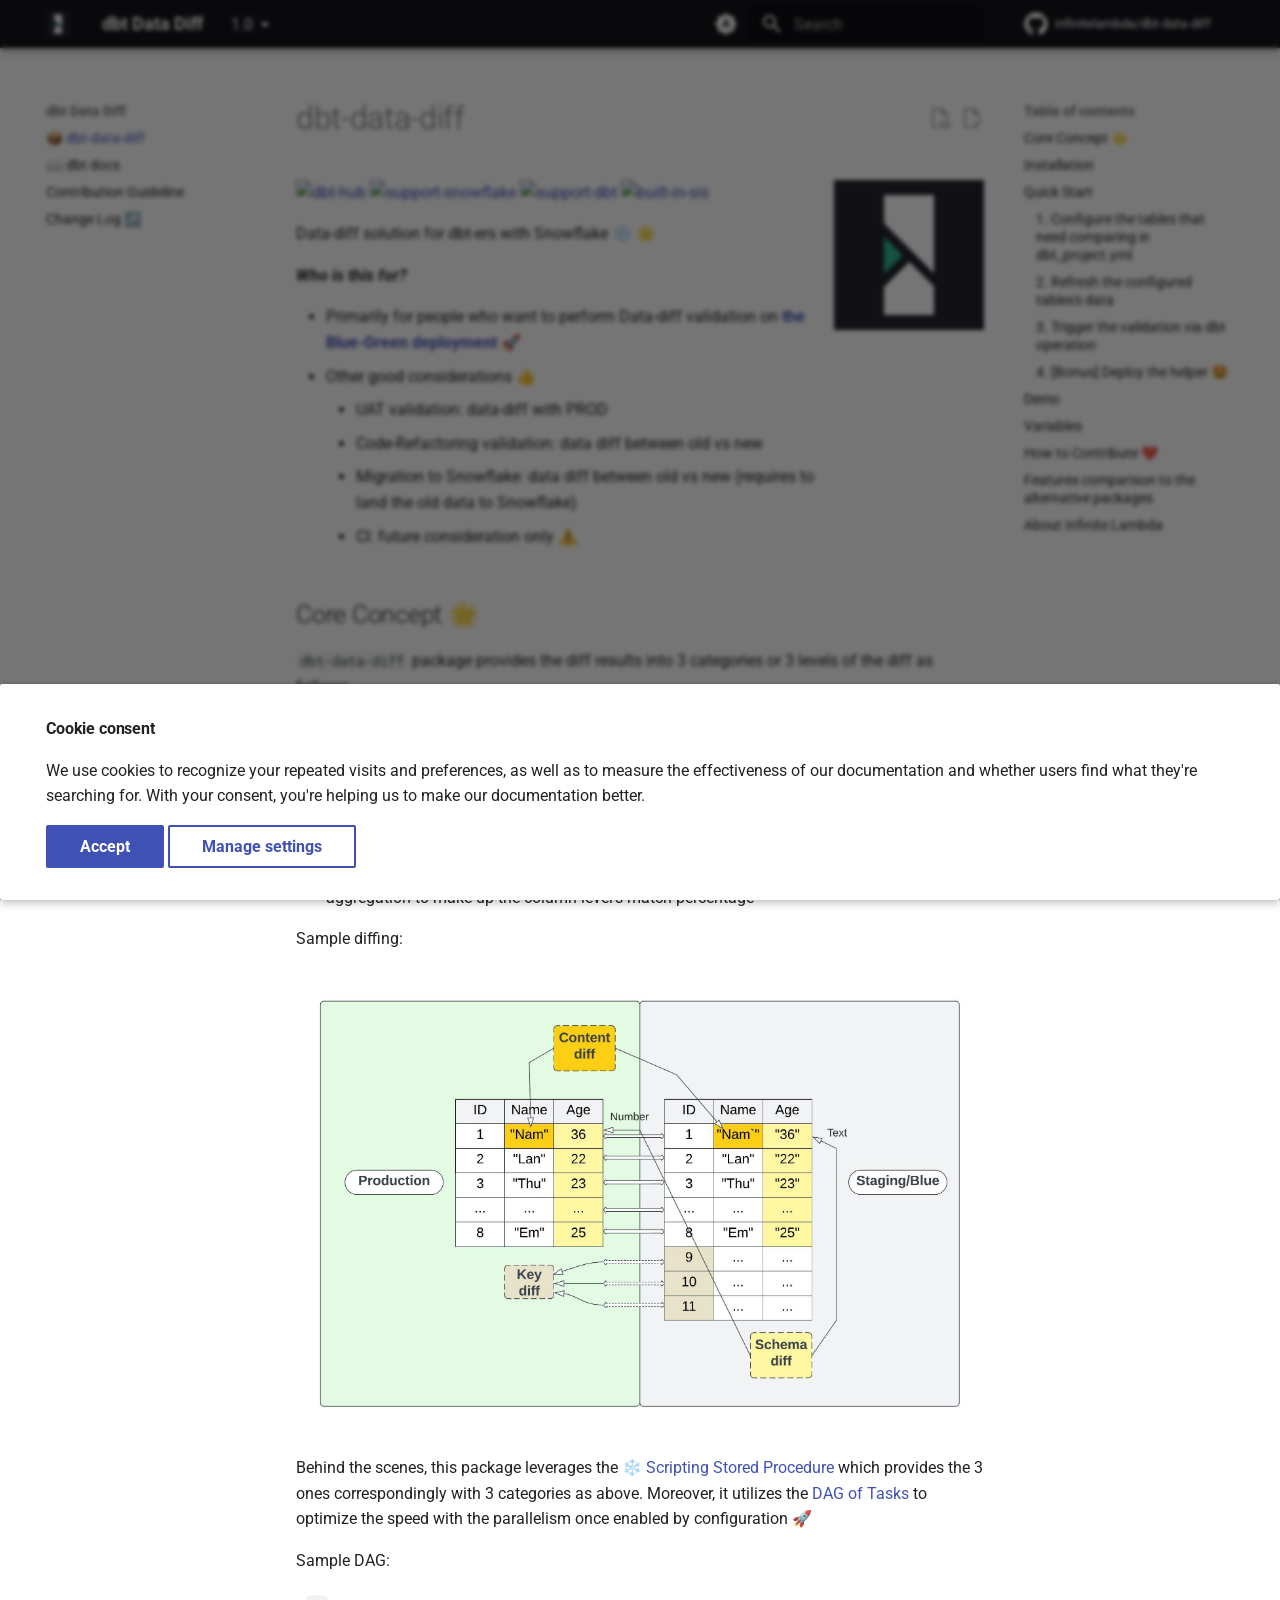
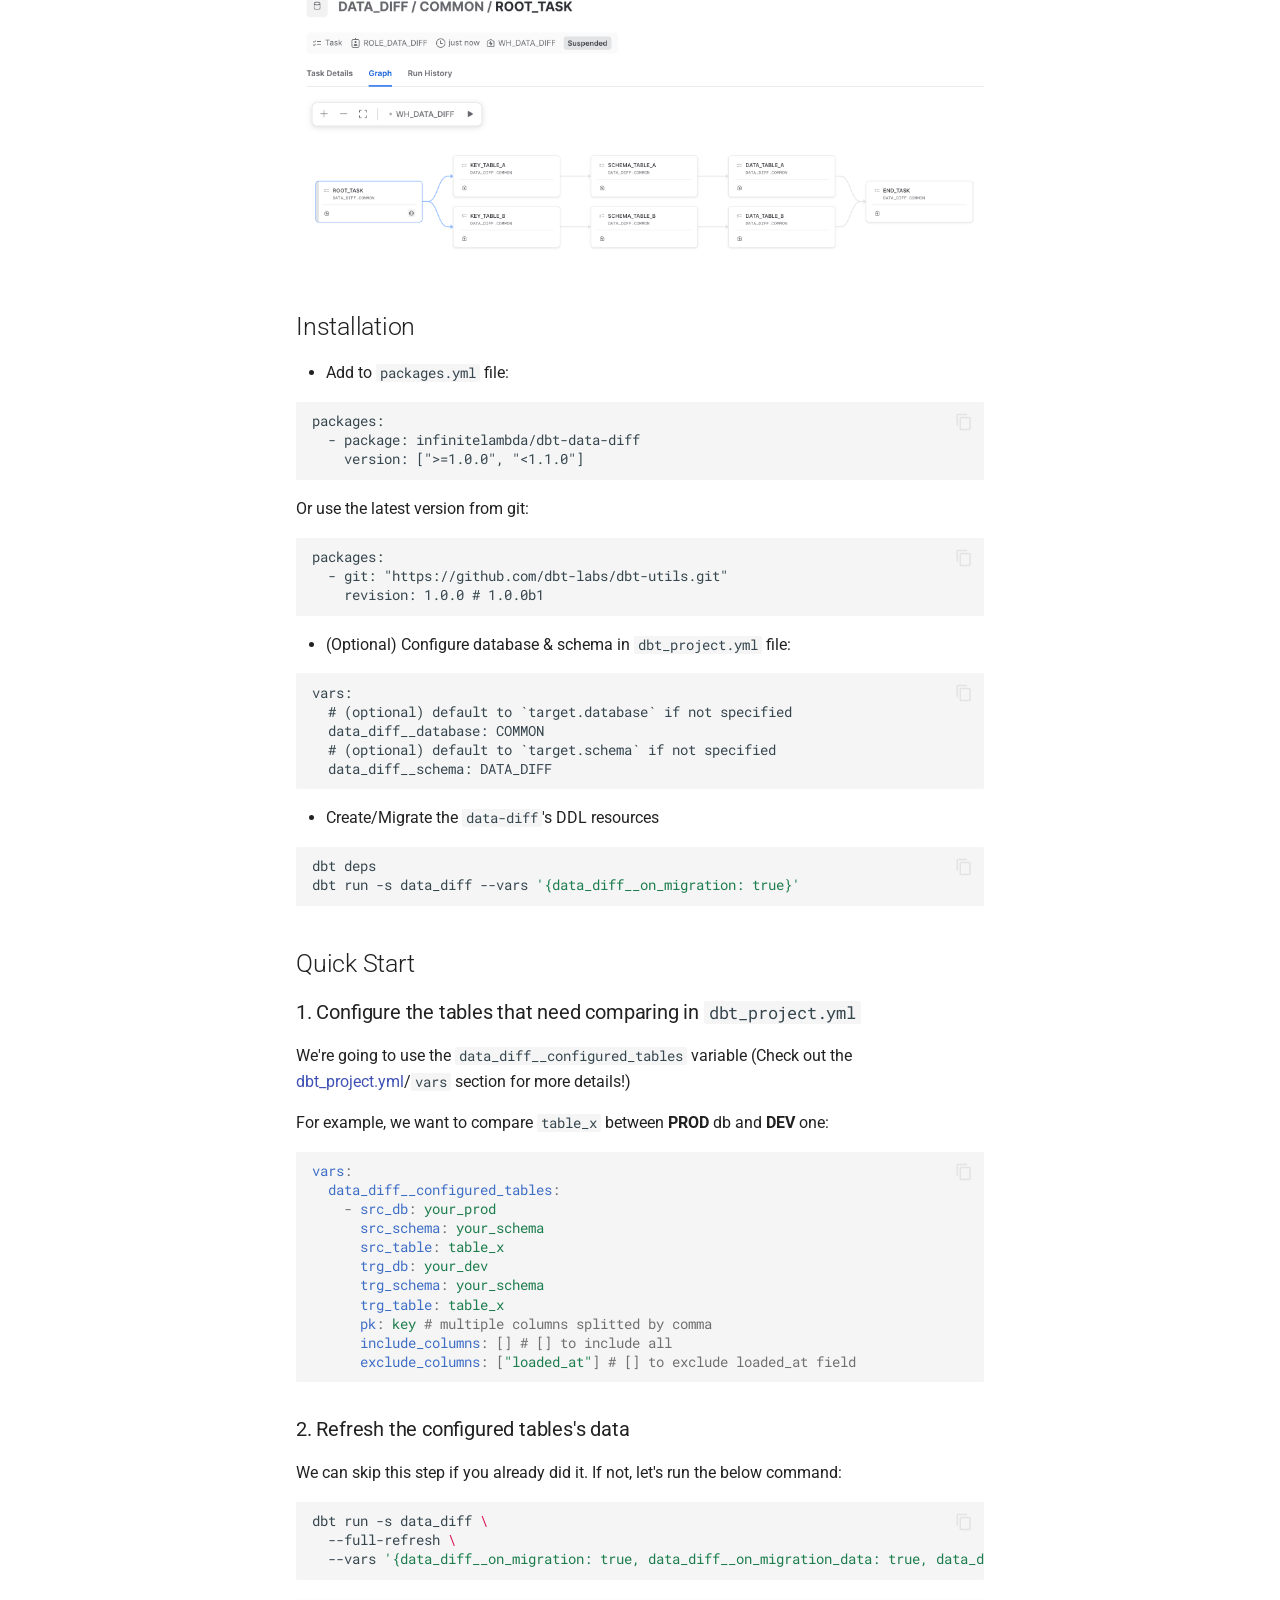
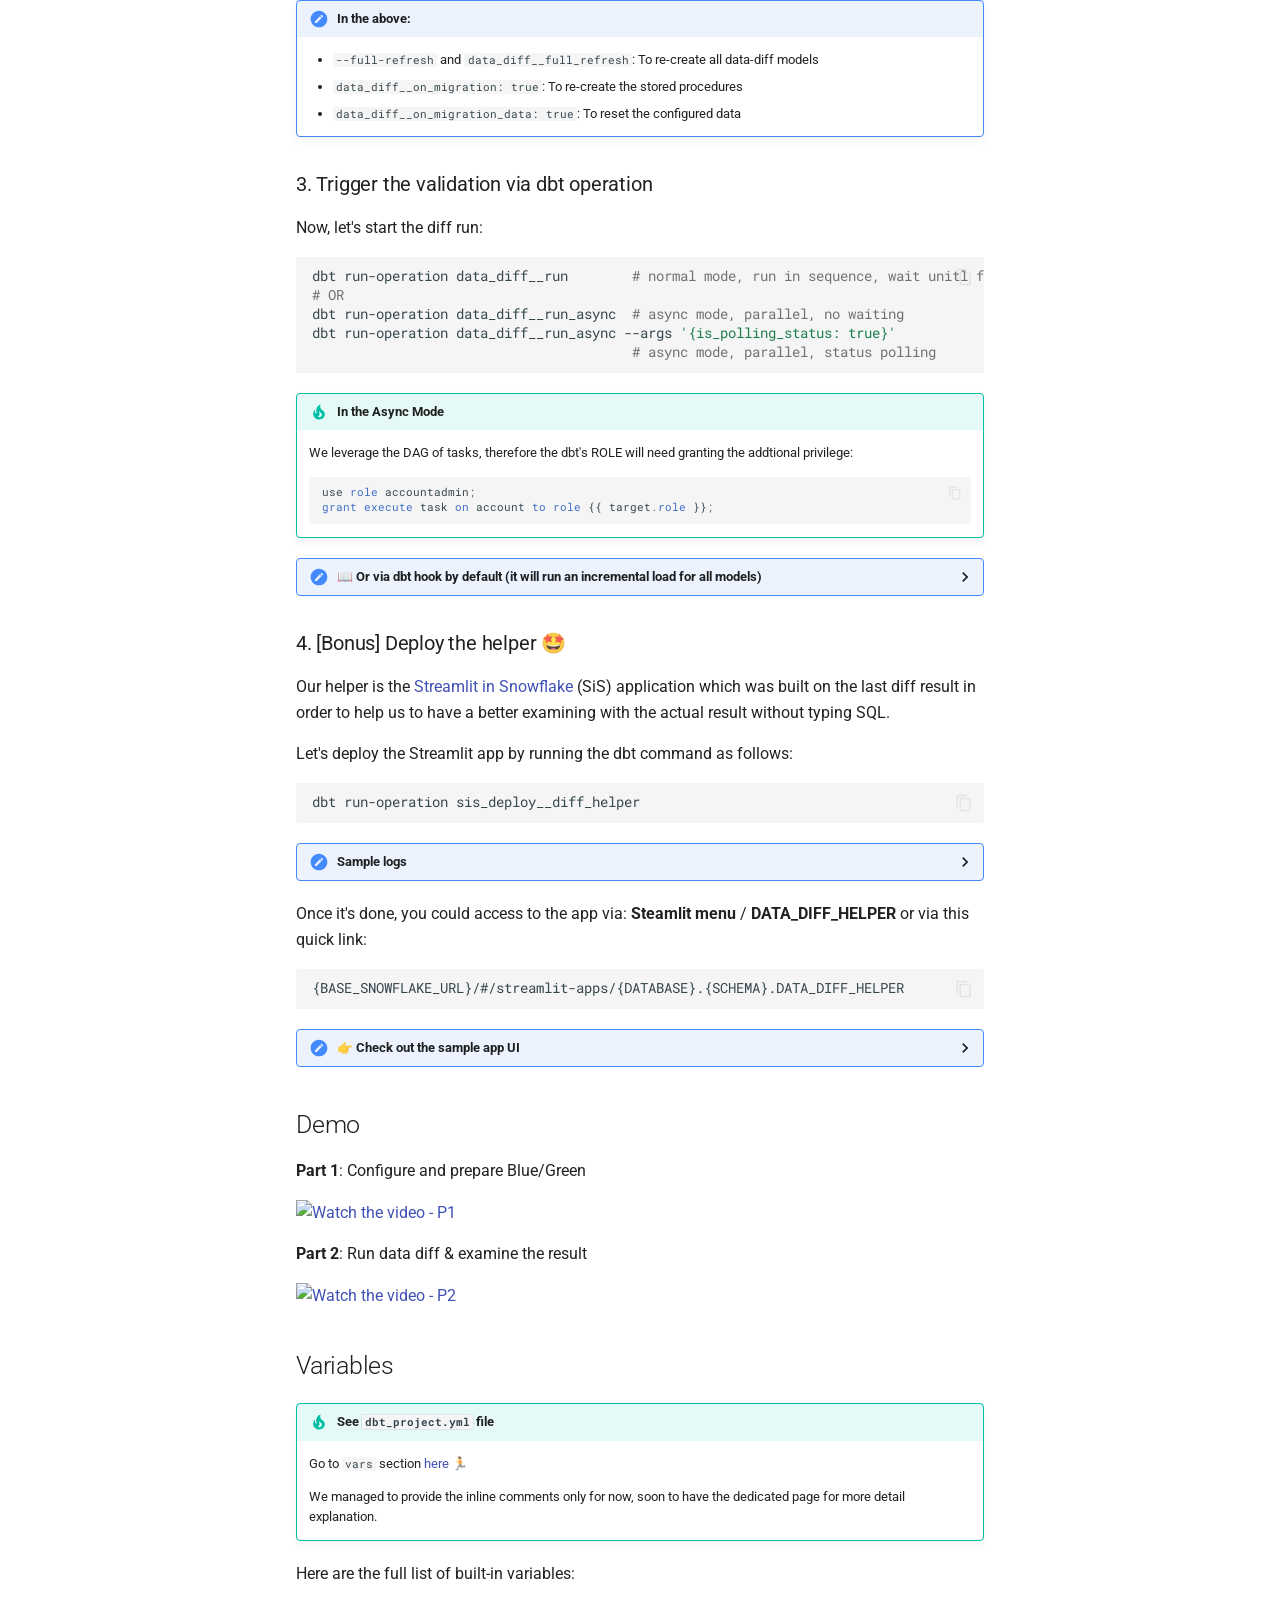
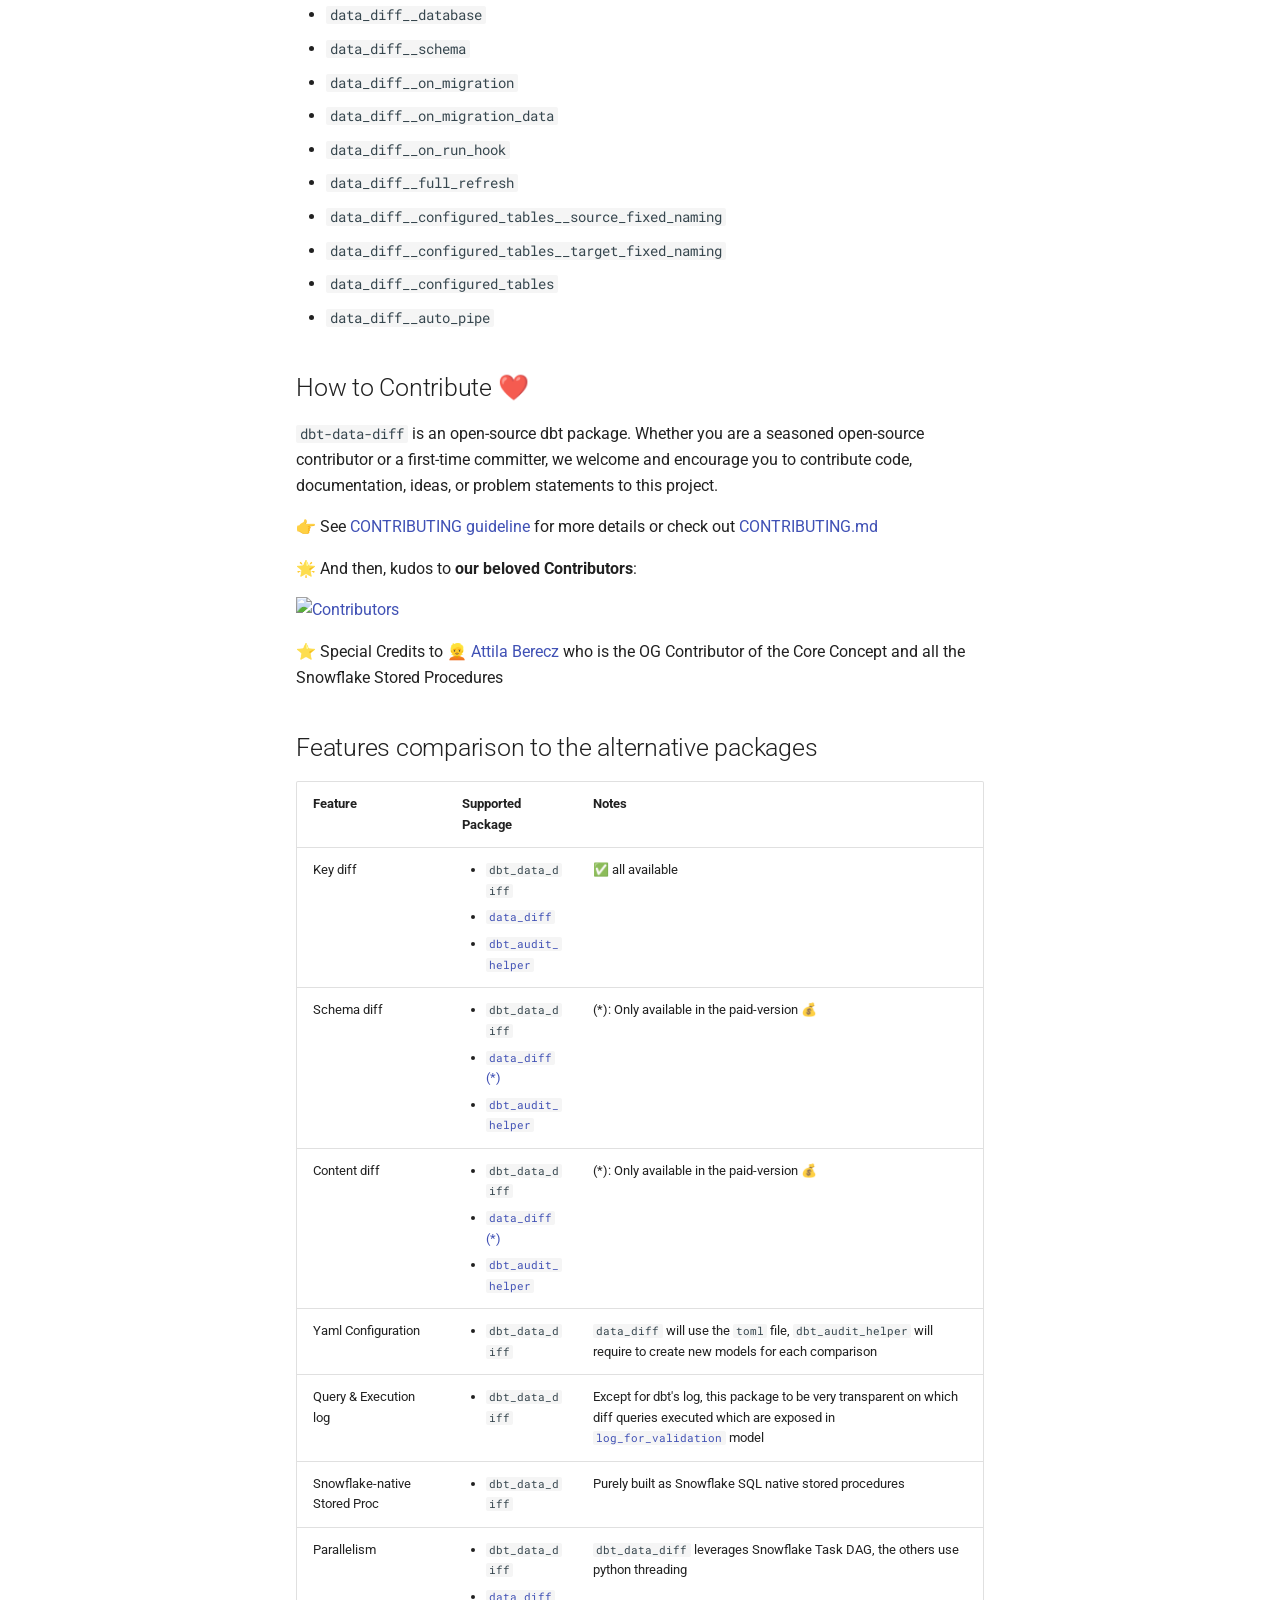
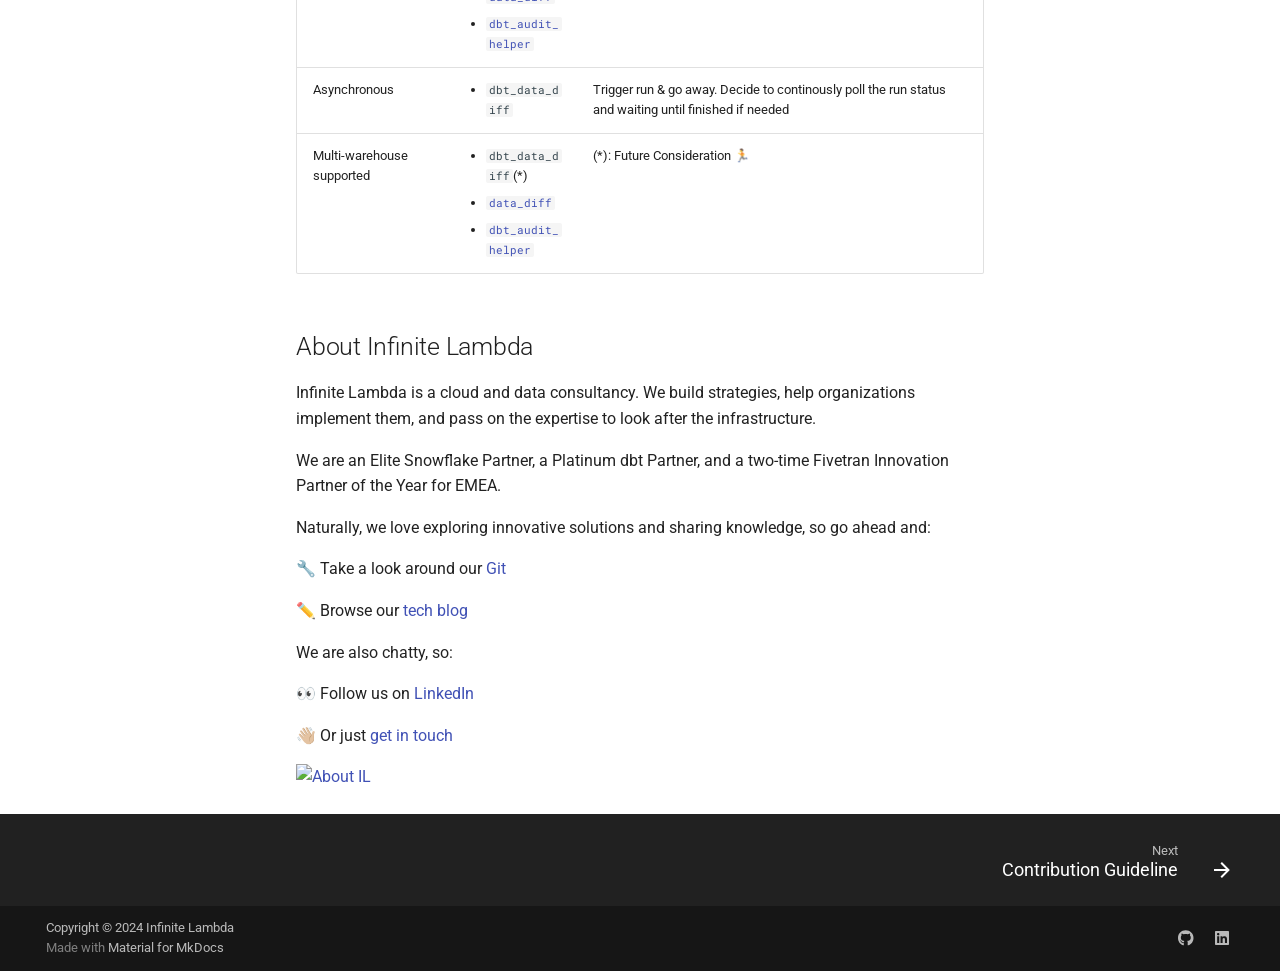
==== commit 23abb91c: "Deployed 651184a to 1.0 with MkDocs 1.5.3 and mike 2.0.0" ====
--- a/1.0/index.html
+++ b/1.0/index.html
@@ -1,4 +1,4 @@
-<!doctype html><html lang=en class=no-js> <head><meta charset=utf-8><meta name=viewport content="width=device-width,initial-scale=1"><meta name=description content="Offical documentation of `dbt-data-diff` dbt package"><meta name=author content="Infinite Lambda"><link rel=canonical href=https://infinitelambda.github.io/dbt-data-diff/1.0/index.html><link rel=next href=contributing.html><link rel=icon href=assets/favicon.ico><meta name=generator content="mkdocs-1.5.3, mkdocs-material-9.5.4"><title>dbt Data Diff</title><link rel=stylesheet href=assets/stylesheets/main.50c56a3b.min.css><link rel=stylesheet href=assets/stylesheets/palette.06af60db.min.css><script src=https://unpkg.com/iframe-worker/shim></script><link rel=preconnect href=https://fonts.gstatic.com crossorigin><link rel=stylesheet href="https://fonts.googleapis.com/css?family=Roboto:300,300i,400,400i,700,700i%7CRoboto+Mono:400,400i,700,700i&display=fallback"><style>:root{--md-text-font:"Roboto";--md-code-font:"Roboto Mono"}</style><link rel=stylesheet href=assets/css/termynal.css><script>__md_scope=new URL(".",location),__md_hash=e=>[...e].reduce((e,_)=>(e<<5)-e+_.charCodeAt(0),0),__md_get=(e,_=localStorage,t=__md_scope)=>JSON.parse(_.getItem(t.pathname+"."+e)),__md_set=(e,_,t=localStorage,a=__md_scope)=>{try{t.setItem(a.pathname+"."+e,JSON.stringify(_))}catch(e){}}</script><script id=__analytics>function __md_analytics(){function n(){dataLayer.push(arguments)}window.dataLayer=window.dataLayer||[],n("js",new Date),n("config","G-7J35XLQHC1"),document.addEventListener("DOMContentLoaded",function(){document.forms.search&&document.forms.search.query.addEventListener("blur",function(){this.value&&n("event","search",{search_term:this.value})}),document$.subscribe(function(){var a=document.forms.feedback;if(void 0!==a)for(var e of a.querySelectorAll("[type=submit]"))e.addEventListener("click",function(e){e.preventDefault();var t=document.location.pathname,e=this.getAttribute("data-md-value");n("event","feedback",{page:t,data:e}),a.firstElementChild.disabled=!0;e=a.querySelector(".md-feedback__note [data-md-value='"+e+"']");e&&(e.hidden=!1)}),a.hidden=!1}),location$.subscribe(function(e){n("config","G-7J35XLQHC1",{page_path:e.pathname})})});var e=document.createElement("script");e.async=!0,e.src="https://www.googletagmanager.com/gtag/js?id=G-7J35XLQHC1",document.getElementById("__analytics").insertAdjacentElement("afterEnd",e)}</script><script>var consent;"undefined"==typeof __md_analytics||(consent=__md_get("__consent"))&&consent.analytics&&__md_analytics()</script><meta property=og:image content=https://raw.githubusercontent.com/infinitelambda/dbt-data-diff/main/docs/assets/img/data-diff.jpeg></head> <body dir=ltr data-md-color-scheme=default data-md-color-primary=black data-md-color-accent=indigo> <input class=md-toggle data-md-toggle=drawer type=checkbox id=__drawer autocomplete=off> <input class=md-toggle data-md-toggle=search type=checkbox id=__search autocomplete=off> <label class=md-overlay for=__drawer></label> <div data-md-component=skip> <a href=#dbt-data-diff class=md-skip> Skip to content </a> </div> <div data-md-component=announce> </div> <div data-md-color-scheme=default data-md-component=outdated hidden> <aside class="md-banner md-banner--warning"> <div class="md-banner__inner md-grid md-typeset"> You're not viewing the latest version. <a href=../.> <strong>Click here to go to latest.</strong> </a> </div> <script>var el=document.querySelector("[data-md-component=outdated]"),outdated=__md_get("__outdated",sessionStorage);!0===outdated&&el&&(el.hidden=!1)</script> </aside> </div> <header class="md-header md-header--shadow" data-md-component=header> <nav class="md-header__inner md-grid" aria-label=Header> <a href=index.html title="dbt Data Diff" class="md-header__button md-logo" aria-label="dbt Data Diff" data-md-component=logo> <img src=assets/favicon.ico alt=logo> </a> <label class="md-header__button md-icon" for=__drawer> <svg xmlns=http://www.w3.org/2000/svg viewbox="0 0 24 24"><path d="M3 6h18v2H3V6m0 5h18v2H3v-2m0 5h18v2H3v-2Z"/></svg> </label> <div class=md-header__title data-md-component=header-title> <div class=md-header__ellipsis> <div class=md-header__topic> <span class=md-ellipsis> dbt Data Diff </span> </div> <div class=md-header__topic data-md-component=header-topic> <span class=md-ellipsis> 📦 dbt-data-diff </span> </div> </div> </div> <form class=md-header__option data-md-component=palette> <input class=md-option data-md-color-media=(prefers-color-scheme) data-md-color-scheme=default data-md-color-primary=black data-md-color-accent=indigo aria-label="Switch to light mode" type=radio name=__palette id=__palette_0> <label class="md-header__button md-icon" title="Switch to light mode" for=__palette_1 hidden> <svg xmlns=http://www.w3.org/2000/svg viewbox="0 0 24 24"><path d="m14.3 16-.7-2h-3.2l-.7 2H7.8L11 7h2l3.2 9h-1.9M20 8.69V4h-4.69L12 .69 8.69 4H4v4.69L.69 12 4 15.31V20h4.69L12 23.31 15.31 20H20v-4.69L23.31 12 20 8.69m-9.15 3.96h2.3L12 9l-1.15 3.65Z"/></svg> </label> <input class=md-option data-md-color-media="(prefers-color-scheme: light)" data-md-color-scheme=default data-md-color-primary=black data-md-color-accent=indigo aria-label="Switch to dark mode" type=radio name=__palette id=__palette_1> <label class="md-header__button md-icon" title="Switch to dark mode" for=__palette_2 hidden> <svg xmlns=http://www.w3.org/2000/svg viewbox="0 0 24 24"><path d="M12 8a4 4 0 0 0-4 4 4 4 0 0 0 4 4 4 4 0 0 0 4-4 4 4 0 0 0-4-4m0 10a6 6 0 0 1-6-6 6 6 0 0 1 6-6 6 6 0 0 1 6 6 6 6 0 0 1-6 6m8-9.31V4h-4.69L12 .69 8.69 4H4v4.69L.69 12 4 15.31V20h4.69L12 23.31 15.31 20H20v-4.69L23.31 12 20 8.69Z"/></svg> </label> <input class=md-option data-md-color-media="(prefers-color-scheme: dark)" data-md-color-scheme=slate data-md-color-primary=black data-md-color-accent=indigo aria-label="Switch to system preference" type=radio name=__palette id=__palette_2> <label class="md-header__button md-icon" title="Switch to system preference" for=__palette_0 hidden> <svg xmlns=http://www.w3.org/2000/svg viewbox="0 0 24 24"><path d="M12 18c-.89 0-1.74-.2-2.5-.55C11.56 16.5 13 14.42 13 12c0-2.42-1.44-4.5-3.5-5.45C10.26 6.2 11.11 6 12 6a6 6 0 0 1 6 6 6 6 0 0 1-6 6m8-9.31V4h-4.69L12 .69 8.69 4H4v4.69L.69 12 4 15.31V20h4.69L12 23.31 15.31 20H20v-4.69L23.31 12 20 8.69Z"/></svg> </label> </form> <script>var media,input,key,value,palette=__md_get("__palette");if(palette&&palette.color){"(prefers-color-scheme)"===palette.color.media&&(media=matchMedia("(prefers-color-scheme: light)"),input=document.querySelector(media.matches?"[data-md-color-media='(prefers-color-scheme: light)']":"[data-md-color-media='(prefers-color-scheme: dark)']"),palette.color.media=input.getAttribute("data-md-color-media"),palette.color.scheme=input.getAttribute("data-md-color-scheme"),palette.color.primary=input.getAttribute("data-md-color-primary"),palette.color.accent=input.getAttribute("data-md-color-accent"));for([key,value]of Object.entries(palette.color))document.body.setAttribute("data-md-color-"+key,value)}</script> <label class="md-header__button md-icon" for=__search> <svg xmlns=http://www.w3.org/2000/svg viewbox="0 0 24 24"><path d="M9.5 3A6.5 6.5 0 0 1 16 9.5c0 1.61-.59 3.09-1.56 4.23l.27.27h.79l5 5-1.5 1.5-5-5v-.79l-.27-.27A6.516 6.516 0 0 1 9.5 16 6.5 6.5 0 0 1 3 9.5 6.5 6.5 0 0 1 9.5 3m0 2C7 5 5 7 5 9.5S7 14 9.5 14 14 12 14 9.5 12 5 9.5 5Z"/></svg> </label> <div class=md-search data-md-component=search role=dialog> <label class=md-search__overlay for=__search></label> <div class=md-search__inner role=search> <form class=md-search__form name=search> <input type=text class=md-search__input name=query aria-label=Search placeholder=Search autocapitalize=off autocorrect=off autocomplete=off spellcheck=false data-md-component=search-query required> <label class="md-search__icon md-icon" for=__search> <svg xmlns=http://www.w3.org/2000/svg viewbox="0 0 24 24"><path d="M9.5 3A6.5 6.5 0 0 1 16 9.5c0 1.61-.59 3.09-1.56 4.23l.27.27h.79l5 5-1.5 1.5-5-5v-.79l-.27-.27A6.516 6.516 0 0 1 9.5 16 6.5 6.5 0 0 1 3 9.5 6.5 6.5 0 0 1 9.5 3m0 2C7 5 5 7 5 9.5S7 14 9.5 14 14 12 14 9.5 12 5 9.5 5Z"/></svg> <svg xmlns=http://www.w3.org/2000/svg viewbox="0 0 24 24"><path d="M20 11v2H8l5.5 5.5-1.42 1.42L4.16 12l7.92-7.92L13.5 5.5 8 11h12Z"/></svg> </label> <nav class=md-search__options aria-label=Search> <a href=javascript:void(0) class="md-search__icon md-icon" title=Share aria-label=Share data-clipboard data-clipboard-text data-md-component=search-share tabindex=-1> <svg xmlns=http://www.w3.org/2000/svg viewbox="0 0 24 24"><path d="M18 16.08c-.76 0-1.44.3-1.96.77L8.91 12.7c.05-.23.09-.46.09-.7 0-.24-.04-.47-.09-.7l7.05-4.11c.54.5 1.25.81 2.04.81a3 3 0 0 0 3-3 3 3 0 0 0-3-3 3 3 0 0 0-3 3c0 .24.04.47.09.7L8.04 9.81C7.5 9.31 6.79 9 6 9a3 3 0 0 0-3 3 3 3 0 0 0 3 3c.79 0 1.5-.31 2.04-.81l7.12 4.15c-.05.21-.08.43-.08.66 0 1.61 1.31 2.91 2.92 2.91 1.61 0 2.92-1.3 2.92-2.91A2.92 2.92 0 0 0 18 16.08Z"/></svg> </a> <button type=reset class="md-search__icon md-icon" title=Clear aria-label=Clear tabindex=-1> <svg xmlns=http://www.w3.org/2000/svg viewbox="0 0 24 24"><path d="M19 6.41 17.59 5 12 10.59 6.41 5 5 6.41 10.59 12 5 17.59 6.41 19 12 13.41 17.59 19 19 17.59 13.41 12 19 6.41Z"/></svg> </button> </nav> <div class=md-search__suggest data-md-component=search-suggest></div> </form> <div class=md-search__output> <div class=md-search__scrollwrap data-md-scrollfix> <div class=md-search-result data-md-component=search-result> <div class=md-search-result__meta> Initializing search </div> <ol class=md-search-result__list role=presentation></ol> </div> </div> </div> </div> </div> <div class=md-header__source> <a href=https://github.com/infinitelambda/dbt-data-diff title="Go to repository" class=md-source data-md-component=source> <div class="md-source__icon md-icon"> <svg xmlns=http://www.w3.org/2000/svg viewbox="0 0 496 512"><!-- Font Awesome Free 6.5.1 by @fontawesome - https://fontawesome.com License - https://fontawesome.com/license/free (Icons: CC BY 4.0, Fonts: SIL OFL 1.1, Code: MIT License) Copyright 2023 Fonticons, Inc.--><path d="M165.9 397.4c0 2-2.3 3.6-5.2 3.6-3.3.3-5.6-1.3-5.6-3.6 0-2 2.3-3.6 5.2-3.6 3-.3 5.6 1.3 5.6 3.6zm-31.1-4.5c-.7 2 1.3 4.3 4.3 4.9 2.6 1 5.6 0 6.2-2s-1.3-4.3-4.3-5.2c-2.6-.7-5.5.3-6.2 2.3zm44.2-1.7c-2.9.7-4.9 2.6-4.6 4.9.3 2 2.9 3.3 5.9 2.6 2.9-.7 4.9-2.6 4.6-4.6-.3-1.9-3-3.2-5.9-2.9zM244.8 8C106.1 8 0 113.3 0 252c0 110.9 69.8 205.8 169.5 239.2 12.8 2.3 17.3-5.6 17.3-12.1 0-6.2-.3-40.4-.3-61.4 0 0-70 15-84.7-29.8 0 0-11.4-29.1-27.8-36.6 0 0-22.9-15.7 1.6-15.4 0 0 24.9 2 38.6 25.8 21.9 38.6 58.6 27.5 72.9 20.9 2.3-16 8.8-27.1 16-33.7-55.9-6.2-112.3-14.3-112.3-110.5 0-27.5 7.6-41.3 23.6-58.9-2.6-6.5-11.1-33.3 2.6-67.9 20.9-6.5 69 27 69 27 20-5.6 41.5-8.5 62.8-8.5s42.8 2.9 62.8 8.5c0 0 48.1-33.6 69-27 13.7 34.7 5.2 61.4 2.6 67.9 16 17.7 25.8 31.5 25.8 58.9 0 96.5-58.9 104.2-114.8 110.5 9.2 7.9 17 22.9 17 46.4 0 33.7-.3 75.4-.3 83.6 0 6.5 4.6 14.4 17.3 12.1C428.2 457.8 496 362.9 496 252 496 113.3 383.5 8 244.8 8zM97.2 352.9c-1.3 1-1 3.3.7 5.2 1.6 1.6 3.9 2.3 5.2 1 1.3-1 1-3.3-.7-5.2-1.6-1.6-3.9-2.3-5.2-1zm-10.8-8.1c-.7 1.3.3 2.9 2.3 3.9 1.6 1 3.6.7 4.3-.7.7-1.3-.3-2.9-2.3-3.9-2-.6-3.6-.3-4.3.7zm32.4 35.6c-1.6 1.3-1 4.3 1.3 6.2 2.3 2.3 5.2 2.6 6.5 1 1.3-1.3.7-4.3-1.3-6.2-2.2-2.3-5.2-2.6-6.5-1zm-11.4-14.7c-1.6 1-1.6 3.6 0 5.9 1.6 2.3 4.3 3.3 5.6 2.3 1.6-1.3 1.6-3.9 0-6.2-1.4-2.3-4-3.3-5.6-2z"/></svg> </div> <div class=md-source__repository> infinitelambda/dbt-data-diff </div> </a> </div> </nav> </header> <div class=md-container data-md-component=container> <main class=md-main data-md-component=main> <div class="md-main__inner md-grid"> <div class="md-sidebar md-sidebar--primary" data-md-component=sidebar data-md-type=navigation> <div class=md-sidebar__scrollwrap> <div class=md-sidebar__inner> <nav class="md-nav md-nav--primary" aria-label=Navigation data-md-level=0> <label class=md-nav__title for=__drawer> <a href=index.html title="dbt Data Diff" class="md-nav__button md-logo" aria-label="dbt Data Diff" data-md-component=logo> <img src=assets/favicon.ico alt=logo> </a> dbt Data Diff </label> <div class=md-nav__source> <a href=https://github.com/infinitelambda/dbt-data-diff title="Go to repository" class=md-source data-md-component=source> <div class="md-source__icon md-icon"> <svg xmlns=http://www.w3.org/2000/svg viewbox="0 0 496 512"><!-- Font Awesome Free 6.5.1 by @fontawesome - https://fontawesome.com License - https://fontawesome.com/license/free (Icons: CC BY 4.0, Fonts: SIL OFL 1.1, Code: MIT License) Copyright 2023 Fonticons, Inc.--><path d="M165.9 397.4c0 2-2.3 3.6-5.2 3.6-3.3.3-5.6-1.3-5.6-3.6 0-2 2.3-3.6 5.2-3.6 3-.3 5.6 1.3 5.6 3.6zm-31.1-4.5c-.7 2 1.3 4.3 4.3 4.9 2.6 1 5.6 0 6.2-2s-1.3-4.3-4.3-5.2c-2.6-.7-5.5.3-6.2 2.3zm44.2-1.7c-2.9.7-4.9 2.6-4.6 4.9.3 2 2.9 3.3 5.9 2.6 2.9-.7 4.9-2.6 4.6-4.6-.3-1.9-3-3.2-5.9-2.9zM244.8 8C106.1 8 0 113.3 0 252c0 110.9 69.8 205.8 169.5 239.2 12.8 2.3 17.3-5.6 17.3-12.1 0-6.2-.3-40.4-.3-61.4 0 0-70 15-84.7-29.8 0 0-11.4-29.1-27.8-36.6 0 0-22.9-15.7 1.6-15.4 0 0 24.9 2 38.6 25.8 21.9 38.6 58.6 27.5 72.9 20.9 2.3-16 8.8-27.1 16-33.7-55.9-6.2-112.3-14.3-112.3-110.5 0-27.5 7.6-41.3 23.6-58.9-2.6-6.5-11.1-33.3 2.6-67.9 20.9-6.5 69 27 69 27 20-5.6 41.5-8.5 62.8-8.5s42.8 2.9 62.8 8.5c0 0 48.1-33.6 69-27 13.7 34.7 5.2 61.4 2.6 67.9 16 17.7 25.8 31.5 25.8 58.9 0 96.5-58.9 104.2-114.8 110.5 9.2 7.9 17 22.9 17 46.4 0 33.7-.3 75.4-.3 83.6 0 6.5 4.6 14.4 17.3 12.1C428.2 457.8 496 362.9 496 252 496 113.3 383.5 8 244.8 8zM97.2 352.9c-1.3 1-1 3.3.7 5.2 1.6 1.6 3.9 2.3 5.2 1 1.3-1 1-3.3-.7-5.2-1.6-1.6-3.9-2.3-5.2-1zm-10.8-8.1c-.7 1.3.3 2.9 2.3 3.9 1.6 1 3.6.7 4.3-.7.7-1.3-.3-2.9-2.3-3.9-2-.6-3.6-.3-4.3.7zm32.4 35.6c-1.6 1.3-1 4.3 1.3 6.2 2.3 2.3 5.2 2.6 6.5 1 1.3-1.3.7-4.3-1.3-6.2-2.2-2.3-5.2-2.6-6.5-1zm-11.4-14.7c-1.6 1-1.6 3.6 0 5.9 1.6 2.3 4.3 3.3 5.6 2.3 1.6-1.3 1.6-3.9 0-6.2-1.4-2.3-4-3.3-5.6-2z"/></svg> </div> <div class=md-source__repository> infinitelambda/dbt-data-diff </div> </a> </div> <ul class=md-nav__list data-md-scrollfix> <li class="md-nav__item md-nav__item--active"> <input class="md-nav__toggle md-toggle" type=checkbox id=__toc> <label class="md-nav__link md-nav__link--active" for=__toc> <span class=md-ellipsis> 📦 dbt-data-diff </span> <span class="md-nav__icon md-icon"></span> </label> <a href=index.html class="md-nav__link md-nav__link--active"> <span class=md-ellipsis> 📦 dbt-data-diff </span> </a> <nav class="md-nav md-nav--secondary" aria-label="Table of contents"> <label class=md-nav__title for=__toc> <span class="md-nav__icon md-icon"></span> Table of contents </label> <ul class=md-nav__list data-md-component=toc data-md-scrollfix> <li class=md-nav__item> <a href=#core-concept class=md-nav__link> <span class=md-ellipsis> Core Concept 🌟 </span> </a> </li> <li class=md-nav__item> <a href=#installation class=md-nav__link> <span class=md-ellipsis> Installation </span> </a> </li> <li class=md-nav__item> <a href=#quick-start class=md-nav__link> <span class=md-ellipsis> Quick Start </span> </a> <nav class=md-nav aria-label="Quick Start"> <ul class=md-nav__list> <li class=md-nav__item> <a href=#1-configure-the-tables-that-need-comparing-in-dbt_projectyml class=md-nav__link> <span class=md-ellipsis> 1. Configure the tables that need comparing in dbt_project.yml </span> </a> </li> <li class=md-nav__item> <a href=#2-refresh-the-configured-tabless-data class=md-nav__link> <span class=md-ellipsis> 2. Refresh the configured tables's data </span> </a> </li> <li class=md-nav__item> <a href=#3-trigger-the-validation-via-dbt-operation class=md-nav__link> <span class=md-ellipsis> 3. Trigger the validation via dbt operation </span> </a> </li> <li class=md-nav__item> <a href=#4-bonus-deploy-the-helper class=md-nav__link> <span class=md-ellipsis> 4. [Bonus] Deploy the helper 🤩 </span> </a> </li> </ul> </nav> </li> <li class=md-nav__item> <a href=#demo class=md-nav__link> <span class=md-ellipsis> Demo </span> </a> </li> <li class=md-nav__item> <a href=#variables class=md-nav__link> <span class=md-ellipsis> Variables </span> </a> </li> <li class=md-nav__item> <a href=#how-to-contribute class=md-nav__link> <span class=md-ellipsis> How to Contribute ❤️ </span> </a> </li> <li class=md-nav__item> <a href=#features-comparison-to-the-alternative-packages class=md-nav__link> <span class=md-ellipsis> Features comparison to the alternative packages </span> </a> </li> <li class=md-nav__item> <a href=#about-infinite-lambda class=md-nav__link> <span class=md-ellipsis> About Infinite Lambda </span> </a> </li> </ul> </nav> </li> <li class=md-nav__item> <a href=dbt-docs/index.html class=md-nav__link> <span class=md-ellipsis> 📖 dbt docs </span> </a> </li> <li class=md-nav__item> <a href=contributing.html class=md-nav__link> <span class=md-ellipsis> Contribution Guideline </span> </a> </li> <li class=md-nav__item> <a href=https://github.com/infinitelambda/dbt-data-diff/releases target=_blank class=md-nav__link> <span class=md-ellipsis> Change Log ↗️ </span> </a> </li> </ul> </nav> </div> </div> </div> <div class="md-sidebar md-sidebar--secondary" data-md-component=sidebar data-md-type=toc> <div class=md-sidebar__scrollwrap> <div class=md-sidebar__inner> <nav class="md-nav md-nav--secondary" aria-label="Table of contents"> <label class=md-nav__title for=__toc> <span class="md-nav__icon md-icon"></span> Table of contents </label> <ul class=md-nav__list data-md-component=toc data-md-scrollfix> <li class=md-nav__item> <a href=#core-concept class=md-nav__link> <span class=md-ellipsis> Core Concept 🌟 </span> </a> </li> <li class=md-nav__item> <a href=#installation class=md-nav__link> <span class=md-ellipsis> Installation </span> </a> </li> <li class=md-nav__item> <a href=#quick-start class=md-nav__link> <span class=md-ellipsis> Quick Start </span> </a> <nav class=md-nav aria-label="Quick Start"> <ul class=md-nav__list> <li class=md-nav__item> <a href=#1-configure-the-tables-that-need-comparing-in-dbt_projectyml class=md-nav__link> <span class=md-ellipsis> 1. Configure the tables that need comparing in dbt_project.yml </span> </a> </li> <li class=md-nav__item> <a href=#2-refresh-the-configured-tabless-data class=md-nav__link> <span class=md-ellipsis> 2. Refresh the configured tables's data </span> </a> </li> <li class=md-nav__item> <a href=#3-trigger-the-validation-via-dbt-operation class=md-nav__link> <span class=md-ellipsis> 3. Trigger the validation via dbt operation </span> </a> </li> <li class=md-nav__item> <a href=#4-bonus-deploy-the-helper class=md-nav__link> <span class=md-ellipsis> 4. [Bonus] Deploy the helper 🤩 </span> </a> </li> </ul> </nav> </li> <li class=md-nav__item> <a href=#demo class=md-nav__link> <span class=md-ellipsis> Demo </span> </a> </li> <li class=md-nav__item> <a href=#variables class=md-nav__link> <span class=md-ellipsis> Variables </span> </a> </li> <li class=md-nav__item> <a href=#how-to-contribute class=md-nav__link> <span class=md-ellipsis> How to Contribute ❤️ </span> </a> </li> <li class=md-nav__item> <a href=#features-comparison-to-the-alternative-packages class=md-nav__link> <span class=md-ellipsis> Features comparison to the alternative packages </span> </a> </li> <li class=md-nav__item> <a href=#about-infinite-lambda class=md-nav__link> <span class=md-ellipsis> About Infinite Lambda </span> </a> </li> </ul> </nav> </div> </div> </div> <div class=md-content data-md-component=content> <article class="md-content__inner md-typeset"> <a href=https://github.com/infinitelambda/dbt-data-diff/edit/main/docs/index.md title="Edit this page" class="md-content__button md-icon"> <svg xmlns=http://www.w3.org/2000/svg viewbox="0 0 24 24"><path d="M10 20H6V4h7v5h5v3.1l2-2V8l-6-6H6c-1.1 0-2 .9-2 2v16c0 1.1.9 2 2 2h4v-2m10.2-7c.1 0 .3.1.4.2l1.3 1.3c.2.2.2.6 0 .8l-1 1-2.1-2.1 1-1c.1-.1.2-.2.4-.2m0 3.9L14.1 23H12v-2.1l6.1-6.1 2.1 2.1Z"/></svg> </a> <a href=https://github.com/infinitelambda/dbt-data-diff/raw/main/docs/index.md title="View source of this page" class="md-content__button md-icon"> <svg xmlns=http://www.w3.org/2000/svg viewbox="0 0 24 24"><path d="M17 18c.56 0 1 .44 1 1s-.44 1-1 1-1-.44-1-1 .44-1 1-1m0-3c-2.73 0-5.06 1.66-6 4 .94 2.34 3.27 4 6 4s5.06-1.66 6-4c-.94-2.34-3.27-4-6-4m0 6.5a2.5 2.5 0 0 1-2.5-2.5 2.5 2.5 0 0 1 2.5-2.5 2.5 2.5 0 0 1 2.5 2.5 2.5 2.5 0 0 1-2.5 2.5M9.27 20H6V4h7v5h5v4.07c.7.08 1.36.25 2 .49V8l-6-6H6a2 2 0 0 0-2 2v16a2 2 0 0 0 2 2h4.5a8.15 8.15 0 0 1-1.23-2Z"/></svg> </a> <!-- markdownlint-disable no-inline-html no-alt-text ul-indent code-block-style --> <h1 id=dbt-data-diff>dbt-data-diff<a class=headerlink href=#dbt-data-diff title="Permanent link">&para;</a></h1> <p><img align=right width=150 height=150 src=./assets/img/il-logo.png></p> <p><a href=https://hub.getdbt.com/infinitelambda/dbt-data-diff><img alt=dbt-hub src="https://img.shields.io/badge/Visit-dbt--hub%20↗️-FF694B?logo=dbt&logoColor=FF694B"></a><a href=https://docs.snowflake.com/ ><img alt=support-snowflake src="https://img.shields.io/badge/support-Snowflake-7faecd?logo=snowflake&logoColor=7faecd"></a> <a href=https://docs.getdbt.com/ ><img alt=support-dbt src="https://img.shields.io/badge/support-dbt%20v1.6+-FF694B?logo=dbt&logoColor=FF694B"></a></p> <p>Data-diff solution for dbt-ers with Snowflake ❄️ 🌟</p> <p><strong><em>Who is this for?</em></strong></p> <ul> <li>Primarily for people who want to perform Data-diff validation on <strong><a href=https://discourse.getdbt.com/t/performing-a-blue-green-deploy-of-your-dbt-project-on-snowflake/1349>the Blue-Green deployment</a></strong> 🚀</li> <li>Other good considerations 👍<ul> <li>UAT validation: data-diff with PROD</li> <li>Code-Refactoring validation: data diff between old vs new</li> <li>Migration to Snowflake: data diff between old vs new (requires to land the old data to Snowflake)</li> <li>CI: future consideration only ⚠️</li> </ul> </li> </ul> <h2 id=core-concept>Core Concept 🌟<a class=headerlink href=#core-concept title="Permanent link">&para;</a></h2> <p><code>dbt-data-diff</code> package provides the diff results into 3 categories or 3 levels of the diff as follows:</p> <ul> <li>🥉 <strong>Key diff</strong> (<a href=https://github.com/infinitelambda/dbt-data-diff/tree/main/models/01_key_diff/ >models</a>): Compare the Primary Key (<code>pk</code>) only</li> <li>🥈 <strong>Schema diff</strong> (<a href=https://github.com/infinitelambda/dbt-data-diff/tree/main/models/02_schema_diff/ >models</a>): Compare the list of column's Names and Data Types</li> <li>🥇 <strong>Content diff</strong> (aka Data diff) (<a href=https://github.com/infinitelambda/dbt-data-diff/tree/main/models/03_content_diff/ >models</a>): Compare all cell values. The columns will be filtered by each table's configuration (<code>include_columns</code> and <code>exclude_columns</code>), and the data can be also filtered by the <code>where</code> config. Behind the scenes, this operation does not require the Primary Key (PK) config, it will perform Bulk Operation (<code>INTERCEPT</code> or <code>MINUS</code>) and make an aggregation to make up the column level's match percentage</li> </ul> <p>Sample diffing: <img src=./assets/img/data-diff.jpeg alt="Sample diffing"></p> <p>Behind the scenes, this package leverages the ❄️ <a href=https://docs.snowflake.com/en/developer-guide/stored-procedure/stored-procedures-snowflake-scripting>Scripting Stored Procedure</a> which provides the 3 ones correspondingly with 3 categories as above. Moreover, it utilizes the <a href="https://docs.snowflake.com/en/user-guide/tasks-intro?utm_source=legacy&utm_medium=serp&utm_term=task+DAG#label-task-dag">DAG of Tasks</a> to optimize the speed with the parallelism once enabled by configuration 🚀</p> <p>Sample DAG:</p> <p><img src=./assets/img/Sample_DAG_of_Tasks.png alt="Sample DAG"></p> <h2 id=installation>Installation<a class=headerlink href=#installation title="Permanent link">&para;</a></h2> <ul> <li>Add to <code>packages.yml</code> file:</li> </ul> <div class="language-text highlight"><pre><span></span><code><span id=__span-0-1><a id=__codelineno-0-1 name=__codelineno-0-1 href=#__codelineno-0-1></a>packages:
+<!doctype html><html lang=en class=no-js> <head><meta charset=utf-8><meta name=viewport content="width=device-width,initial-scale=1"><meta name=description content="Offical documentation of `dbt-data-diff` dbt package"><meta name=author content="Infinite Lambda"><link rel=canonical href=https://infinitelambda.github.io/dbt-data-diff/1.0/index.html><link rel=next href=contributing.html><link rel=icon href=assets/favicon.ico><meta name=generator content="mkdocs-1.5.3, mkdocs-material-9.5.4"><title>dbt Data Diff</title><link rel=stylesheet href=assets/stylesheets/main.50c56a3b.min.css><link rel=stylesheet href=assets/stylesheets/palette.06af60db.min.css><script src=https://unpkg.com/iframe-worker/shim></script><link rel=preconnect href=https://fonts.gstatic.com crossorigin><link rel=stylesheet href="https://fonts.googleapis.com/css?family=Roboto:300,300i,400,400i,700,700i%7CRoboto+Mono:400,400i,700,700i&display=fallback"><style>:root{--md-text-font:"Roboto";--md-code-font:"Roboto Mono"}</style><link rel=stylesheet href=assets/css/termynal.css><script>__md_scope=new URL(".",location),__md_hash=e=>[...e].reduce((e,_)=>(e<<5)-e+_.charCodeAt(0),0),__md_get=(e,_=localStorage,t=__md_scope)=>JSON.parse(_.getItem(t.pathname+"."+e)),__md_set=(e,_,t=localStorage,a=__md_scope)=>{try{t.setItem(a.pathname+"."+e,JSON.stringify(_))}catch(e){}}</script><script id=__analytics>function __md_analytics(){function n(){dataLayer.push(arguments)}window.dataLayer=window.dataLayer||[],n("js",new Date),n("config","G-7J35XLQHC1"),document.addEventListener("DOMContentLoaded",function(){document.forms.search&&document.forms.search.query.addEventListener("blur",function(){this.value&&n("event","search",{search_term:this.value})}),document$.subscribe(function(){var a=document.forms.feedback;if(void 0!==a)for(var e of a.querySelectorAll("[type=submit]"))e.addEventListener("click",function(e){e.preventDefault();var t=document.location.pathname,e=this.getAttribute("data-md-value");n("event","feedback",{page:t,data:e}),a.firstElementChild.disabled=!0;e=a.querySelector(".md-feedback__note [data-md-value='"+e+"']");e&&(e.hidden=!1)}),a.hidden=!1}),location$.subscribe(function(e){n("config","G-7J35XLQHC1",{page_path:e.pathname})})});var e=document.createElement("script");e.async=!0,e.src="https://www.googletagmanager.com/gtag/js?id=G-7J35XLQHC1",document.getElementById("__analytics").insertAdjacentElement("afterEnd",e)}</script><script>var consent;"undefined"==typeof __md_analytics||(consent=__md_get("__consent"))&&consent.analytics&&__md_analytics()</script><meta property=og:image content=https://raw.githubusercontent.com/infinitelambda/dbt-data-diff/main/docs/assets/img/data-diff.jpeg></head> <body dir=ltr data-md-color-scheme=default data-md-color-primary=black data-md-color-accent=indigo> <input class=md-toggle data-md-toggle=drawer type=checkbox id=__drawer autocomplete=off> <input class=md-toggle data-md-toggle=search type=checkbox id=__search autocomplete=off> <label class=md-overlay for=__drawer></label> <div data-md-component=skip> <a href=#dbt-data-diff class=md-skip> Skip to content </a> </div> <div data-md-component=announce> </div> <div data-md-color-scheme=default data-md-component=outdated hidden> <aside class="md-banner md-banner--warning"> <div class="md-banner__inner md-grid md-typeset"> You're not viewing the latest version. <a href=../.> <strong>Click here to go to latest.</strong> </a> </div> <script>var el=document.querySelector("[data-md-component=outdated]"),outdated=__md_get("__outdated",sessionStorage);!0===outdated&&el&&(el.hidden=!1)</script> </aside> </div> <header class="md-header md-header--shadow" data-md-component=header> <nav class="md-header__inner md-grid" aria-label=Header> <a href=index.html title="dbt Data Diff" class="md-header__button md-logo" aria-label="dbt Data Diff" data-md-component=logo> <img src=assets/favicon.ico alt=logo> </a> <label class="md-header__button md-icon" for=__drawer> <svg xmlns=http://www.w3.org/2000/svg viewbox="0 0 24 24"><path d="M3 6h18v2H3V6m0 5h18v2H3v-2m0 5h18v2H3v-2Z"/></svg> </label> <div class=md-header__title data-md-component=header-title> <div class=md-header__ellipsis> <div class=md-header__topic> <span class=md-ellipsis> dbt Data Diff </span> </div> <div class=md-header__topic data-md-component=header-topic> <span class=md-ellipsis> 📦 dbt-data-diff </span> </div> </div> </div> <form class=md-header__option data-md-component=palette> <input class=md-option data-md-color-media=(prefers-color-scheme) data-md-color-scheme=default data-md-color-primary=black data-md-color-accent=indigo aria-label="Switch to light mode" type=radio name=__palette id=__palette_0> <label class="md-header__button md-icon" title="Switch to light mode" for=__palette_1 hidden> <svg xmlns=http://www.w3.org/2000/svg viewbox="0 0 24 24"><path d="m14.3 16-.7-2h-3.2l-.7 2H7.8L11 7h2l3.2 9h-1.9M20 8.69V4h-4.69L12 .69 8.69 4H4v4.69L.69 12 4 15.31V20h4.69L12 23.31 15.31 20H20v-4.69L23.31 12 20 8.69m-9.15 3.96h2.3L12 9l-1.15 3.65Z"/></svg> </label> <input class=md-option data-md-color-media="(prefers-color-scheme: light)" data-md-color-scheme=default data-md-color-primary=black data-md-color-accent=indigo aria-label="Switch to dark mode" type=radio name=__palette id=__palette_1> <label class="md-header__button md-icon" title="Switch to dark mode" for=__palette_2 hidden> <svg xmlns=http://www.w3.org/2000/svg viewbox="0 0 24 24"><path d="M12 8a4 4 0 0 0-4 4 4 4 0 0 0 4 4 4 4 0 0 0 4-4 4 4 0 0 0-4-4m0 10a6 6 0 0 1-6-6 6 6 0 0 1 6-6 6 6 0 0 1 6 6 6 6 0 0 1-6 6m8-9.31V4h-4.69L12 .69 8.69 4H4v4.69L.69 12 4 15.31V20h4.69L12 23.31 15.31 20H20v-4.69L23.31 12 20 8.69Z"/></svg> </label> <input class=md-option data-md-color-media="(prefers-color-scheme: dark)" data-md-color-scheme=slate data-md-color-primary=black data-md-color-accent=indigo aria-label="Switch to system preference" type=radio name=__palette id=__palette_2> <label class="md-header__button md-icon" title="Switch to system preference" for=__palette_0 hidden> <svg xmlns=http://www.w3.org/2000/svg viewbox="0 0 24 24"><path d="M12 18c-.89 0-1.74-.2-2.5-.55C11.56 16.5 13 14.42 13 12c0-2.42-1.44-4.5-3.5-5.45C10.26 6.2 11.11 6 12 6a6 6 0 0 1 6 6 6 6 0 0 1-6 6m8-9.31V4h-4.69L12 .69 8.69 4H4v4.69L.69 12 4 15.31V20h4.69L12 23.31 15.31 20H20v-4.69L23.31 12 20 8.69Z"/></svg> </label> </form> <script>var media,input,key,value,palette=__md_get("__palette");if(palette&&palette.color){"(prefers-color-scheme)"===palette.color.media&&(media=matchMedia("(prefers-color-scheme: light)"),input=document.querySelector(media.matches?"[data-md-color-media='(prefers-color-scheme: light)']":"[data-md-color-media='(prefers-color-scheme: dark)']"),palette.color.media=input.getAttribute("data-md-color-media"),palette.color.scheme=input.getAttribute("data-md-color-scheme"),palette.color.primary=input.getAttribute("data-md-color-primary"),palette.color.accent=input.getAttribute("data-md-color-accent"));for([key,value]of Object.entries(palette.color))document.body.setAttribute("data-md-color-"+key,value)}</script> <label class="md-header__button md-icon" for=__search> <svg xmlns=http://www.w3.org/2000/svg viewbox="0 0 24 24"><path d="M9.5 3A6.5 6.5 0 0 1 16 9.5c0 1.61-.59 3.09-1.56 4.23l.27.27h.79l5 5-1.5 1.5-5-5v-.79l-.27-.27A6.516 6.516 0 0 1 9.5 16 6.5 6.5 0 0 1 3 9.5 6.5 6.5 0 0 1 9.5 3m0 2C7 5 5 7 5 9.5S7 14 9.5 14 14 12 14 9.5 12 5 9.5 5Z"/></svg> </label> <div class=md-search data-md-component=search role=dialog> <label class=md-search__overlay for=__search></label> <div class=md-search__inner role=search> <form class=md-search__form name=search> <input type=text class=md-search__input name=query aria-label=Search placeholder=Search autocapitalize=off autocorrect=off autocomplete=off spellcheck=false data-md-component=search-query required> <label class="md-search__icon md-icon" for=__search> <svg xmlns=http://www.w3.org/2000/svg viewbox="0 0 24 24"><path d="M9.5 3A6.5 6.5 0 0 1 16 9.5c0 1.61-.59 3.09-1.56 4.23l.27.27h.79l5 5-1.5 1.5-5-5v-.79l-.27-.27A6.516 6.516 0 0 1 9.5 16 6.5 6.5 0 0 1 3 9.5 6.5 6.5 0 0 1 9.5 3m0 2C7 5 5 7 5 9.5S7 14 9.5 14 14 12 14 9.5 12 5 9.5 5Z"/></svg> <svg xmlns=http://www.w3.org/2000/svg viewbox="0 0 24 24"><path d="M20 11v2H8l5.5 5.5-1.42 1.42L4.16 12l7.92-7.92L13.5 5.5 8 11h12Z"/></svg> </label> <nav class=md-search__options aria-label=Search> <a href=javascript:void(0) class="md-search__icon md-icon" title=Share aria-label=Share data-clipboard data-clipboard-text data-md-component=search-share tabindex=-1> <svg xmlns=http://www.w3.org/2000/svg viewbox="0 0 24 24"><path d="M18 16.08c-.76 0-1.44.3-1.96.77L8.91 12.7c.05-.23.09-.46.09-.7 0-.24-.04-.47-.09-.7l7.05-4.11c.54.5 1.25.81 2.04.81a3 3 0 0 0 3-3 3 3 0 0 0-3-3 3 3 0 0 0-3 3c0 .24.04.47.09.7L8.04 9.81C7.5 9.31 6.79 9 6 9a3 3 0 0 0-3 3 3 3 0 0 0 3 3c.79 0 1.5-.31 2.04-.81l7.12 4.15c-.05.21-.08.43-.08.66 0 1.61 1.31 2.91 2.92 2.91 1.61 0 2.92-1.3 2.92-2.91A2.92 2.92 0 0 0 18 16.08Z"/></svg> </a> <button type=reset class="md-search__icon md-icon" title=Clear aria-label=Clear tabindex=-1> <svg xmlns=http://www.w3.org/2000/svg viewbox="0 0 24 24"><path d="M19 6.41 17.59 5 12 10.59 6.41 5 5 6.41 10.59 12 5 17.59 6.41 19 12 13.41 17.59 19 19 17.59 13.41 12 19 6.41Z"/></svg> </button> </nav> <div class=md-search__suggest data-md-component=search-suggest></div> </form> <div class=md-search__output> <div class=md-search__scrollwrap data-md-scrollfix> <div class=md-search-result data-md-component=search-result> <div class=md-search-result__meta> Initializing search </div> <ol class=md-search-result__list role=presentation></ol> </div> </div> </div> </div> </div> <div class=md-header__source> <a href=https://github.com/infinitelambda/dbt-data-diff title="Go to repository" class=md-source data-md-component=source> <div class="md-source__icon md-icon"> <svg xmlns=http://www.w3.org/2000/svg viewbox="0 0 496 512"><!-- Font Awesome Free 6.5.1 by @fontawesome - https://fontawesome.com License - https://fontawesome.com/license/free (Icons: CC BY 4.0, Fonts: SIL OFL 1.1, Code: MIT License) Copyright 2023 Fonticons, Inc.--><path d="M165.9 397.4c0 2-2.3 3.6-5.2 3.6-3.3.3-5.6-1.3-5.6-3.6 0-2 2.3-3.6 5.2-3.6 3-.3 5.6 1.3 5.6 3.6zm-31.1-4.5c-.7 2 1.3 4.3 4.3 4.9 2.6 1 5.6 0 6.2-2s-1.3-4.3-4.3-5.2c-2.6-.7-5.5.3-6.2 2.3zm44.2-1.7c-2.9.7-4.9 2.6-4.6 4.9.3 2 2.9 3.3 5.9 2.6 2.9-.7 4.9-2.6 4.6-4.6-.3-1.9-3-3.2-5.9-2.9zM244.8 8C106.1 8 0 113.3 0 252c0 110.9 69.8 205.8 169.5 239.2 12.8 2.3 17.3-5.6 17.3-12.1 0-6.2-.3-40.4-.3-61.4 0 0-70 15-84.7-29.8 0 0-11.4-29.1-27.8-36.6 0 0-22.9-15.7 1.6-15.4 0 0 24.9 2 38.6 25.8 21.9 38.6 58.6 27.5 72.9 20.9 2.3-16 8.8-27.1 16-33.7-55.9-6.2-112.3-14.3-112.3-110.5 0-27.5 7.6-41.3 23.6-58.9-2.6-6.5-11.1-33.3 2.6-67.9 20.9-6.5 69 27 69 27 20-5.6 41.5-8.5 62.8-8.5s42.8 2.9 62.8 8.5c0 0 48.1-33.6 69-27 13.7 34.7 5.2 61.4 2.6 67.9 16 17.7 25.8 31.5 25.8 58.9 0 96.5-58.9 104.2-114.8 110.5 9.2 7.9 17 22.9 17 46.4 0 33.7-.3 75.4-.3 83.6 0 6.5 4.6 14.4 17.3 12.1C428.2 457.8 496 362.9 496 252 496 113.3 383.5 8 244.8 8zM97.2 352.9c-1.3 1-1 3.3.7 5.2 1.6 1.6 3.9 2.3 5.2 1 1.3-1 1-3.3-.7-5.2-1.6-1.6-3.9-2.3-5.2-1zm-10.8-8.1c-.7 1.3.3 2.9 2.3 3.9 1.6 1 3.6.7 4.3-.7.7-1.3-.3-2.9-2.3-3.9-2-.6-3.6-.3-4.3.7zm32.4 35.6c-1.6 1.3-1 4.3 1.3 6.2 2.3 2.3 5.2 2.6 6.5 1 1.3-1.3.7-4.3-1.3-6.2-2.2-2.3-5.2-2.6-6.5-1zm-11.4-14.7c-1.6 1-1.6 3.6 0 5.9 1.6 2.3 4.3 3.3 5.6 2.3 1.6-1.3 1.6-3.9 0-6.2-1.4-2.3-4-3.3-5.6-2z"/></svg> </div> <div class=md-source__repository> infinitelambda/dbt-data-diff </div> </a> </div> </nav> </header> <div class=md-container data-md-component=container> <main class=md-main data-md-component=main> <div class="md-main__inner md-grid"> <div class="md-sidebar md-sidebar--primary" data-md-component=sidebar data-md-type=navigation> <div class=md-sidebar__scrollwrap> <div class=md-sidebar__inner> <nav class="md-nav md-nav--primary" aria-label=Navigation data-md-level=0> <label class=md-nav__title for=__drawer> <a href=index.html title="dbt Data Diff" class="md-nav__button md-logo" aria-label="dbt Data Diff" data-md-component=logo> <img src=assets/favicon.ico alt=logo> </a> dbt Data Diff </label> <div class=md-nav__source> <a href=https://github.com/infinitelambda/dbt-data-diff title="Go to repository" class=md-source data-md-component=source> <div class="md-source__icon md-icon"> <svg xmlns=http://www.w3.org/2000/svg viewbox="0 0 496 512"><!-- Font Awesome Free 6.5.1 by @fontawesome - https://fontawesome.com License - https://fontawesome.com/license/free (Icons: CC BY 4.0, Fonts: SIL OFL 1.1, Code: MIT License) Copyright 2023 Fonticons, Inc.--><path d="M165.9 397.4c0 2-2.3 3.6-5.2 3.6-3.3.3-5.6-1.3-5.6-3.6 0-2 2.3-3.6 5.2-3.6 3-.3 5.6 1.3 5.6 3.6zm-31.1-4.5c-.7 2 1.3 4.3 4.3 4.9 2.6 1 5.6 0 6.2-2s-1.3-4.3-4.3-5.2c-2.6-.7-5.5.3-6.2 2.3zm44.2-1.7c-2.9.7-4.9 2.6-4.6 4.9.3 2 2.9 3.3 5.9 2.6 2.9-.7 4.9-2.6 4.6-4.6-.3-1.9-3-3.2-5.9-2.9zM244.8 8C106.1 8 0 113.3 0 252c0 110.9 69.8 205.8 169.5 239.2 12.8 2.3 17.3-5.6 17.3-12.1 0-6.2-.3-40.4-.3-61.4 0 0-70 15-84.7-29.8 0 0-11.4-29.1-27.8-36.6 0 0-22.9-15.7 1.6-15.4 0 0 24.9 2 38.6 25.8 21.9 38.6 58.6 27.5 72.9 20.9 2.3-16 8.8-27.1 16-33.7-55.9-6.2-112.3-14.3-112.3-110.5 0-27.5 7.6-41.3 23.6-58.9-2.6-6.5-11.1-33.3 2.6-67.9 20.9-6.5 69 27 69 27 20-5.6 41.5-8.5 62.8-8.5s42.8 2.9 62.8 8.5c0 0 48.1-33.6 69-27 13.7 34.7 5.2 61.4 2.6 67.9 16 17.7 25.8 31.5 25.8 58.9 0 96.5-58.9 104.2-114.8 110.5 9.2 7.9 17 22.9 17 46.4 0 33.7-.3 75.4-.3 83.6 0 6.5 4.6 14.4 17.3 12.1C428.2 457.8 496 362.9 496 252 496 113.3 383.5 8 244.8 8zM97.2 352.9c-1.3 1-1 3.3.7 5.2 1.6 1.6 3.9 2.3 5.2 1 1.3-1 1-3.3-.7-5.2-1.6-1.6-3.9-2.3-5.2-1zm-10.8-8.1c-.7 1.3.3 2.9 2.3 3.9 1.6 1 3.6.7 4.3-.7.7-1.3-.3-2.9-2.3-3.9-2-.6-3.6-.3-4.3.7zm32.4 35.6c-1.6 1.3-1 4.3 1.3 6.2 2.3 2.3 5.2 2.6 6.5 1 1.3-1.3.7-4.3-1.3-6.2-2.2-2.3-5.2-2.6-6.5-1zm-11.4-14.7c-1.6 1-1.6 3.6 0 5.9 1.6 2.3 4.3 3.3 5.6 2.3 1.6-1.3 1.6-3.9 0-6.2-1.4-2.3-4-3.3-5.6-2z"/></svg> </div> <div class=md-source__repository> infinitelambda/dbt-data-diff </div> </a> </div> <ul class=md-nav__list data-md-scrollfix> <li class="md-nav__item md-nav__item--active"> <input class="md-nav__toggle md-toggle" type=checkbox id=__toc> <label class="md-nav__link md-nav__link--active" for=__toc> <span class=md-ellipsis> 📦 dbt-data-diff </span> <span class="md-nav__icon md-icon"></span> </label> <a href=index.html class="md-nav__link md-nav__link--active"> <span class=md-ellipsis> 📦 dbt-data-diff </span> </a> <nav class="md-nav md-nav--secondary" aria-label="Table of contents"> <label class=md-nav__title for=__toc> <span class="md-nav__icon md-icon"></span> Table of contents </label> <ul class=md-nav__list data-md-component=toc data-md-scrollfix> <li class=md-nav__item> <a href=#core-concept class=md-nav__link> <span class=md-ellipsis> Core Concept 🌟 </span> </a> </li> <li class=md-nav__item> <a href=#installation class=md-nav__link> <span class=md-ellipsis> Installation </span> </a> </li> <li class=md-nav__item> <a href=#quick-start class=md-nav__link> <span class=md-ellipsis> Quick Start </span> </a> <nav class=md-nav aria-label="Quick Start"> <ul class=md-nav__list> <li class=md-nav__item> <a href=#1-configure-the-tables-that-need-comparing-in-dbt_projectyml class=md-nav__link> <span class=md-ellipsis> 1. Configure the tables that need comparing in dbt_project.yml </span> </a> </li> <li class=md-nav__item> <a href=#2-refresh-the-configured-tabless-data class=md-nav__link> <span class=md-ellipsis> 2. Refresh the configured tables's data </span> </a> </li> <li class=md-nav__item> <a href=#3-trigger-the-validation-via-dbt-operation class=md-nav__link> <span class=md-ellipsis> 3. Trigger the validation via dbt operation </span> </a> </li> <li class=md-nav__item> <a href=#4-bonus-deploy-the-helper class=md-nav__link> <span class=md-ellipsis> 4. [Bonus] Deploy the helper 🤩 </span> </a> </li> </ul> </nav> </li> <li class=md-nav__item> <a href=#demo class=md-nav__link> <span class=md-ellipsis> Demo </span> </a> </li> <li class=md-nav__item> <a href=#variables class=md-nav__link> <span class=md-ellipsis> Variables </span> </a> </li> <li class=md-nav__item> <a href=#how-to-contribute class=md-nav__link> <span class=md-ellipsis> How to Contribute ❤️ </span> </a> </li> <li class=md-nav__item> <a href=#features-comparison-to-the-alternative-packages class=md-nav__link> <span class=md-ellipsis> Features comparison to the alternative packages </span> </a> </li> <li class=md-nav__item> <a href=#about-infinite-lambda class=md-nav__link> <span class=md-ellipsis> About Infinite Lambda </span> </a> </li> </ul> </nav> </li> <li class=md-nav__item> <a href=dbt-docs/index.html class=md-nav__link> <span class=md-ellipsis> 📖 dbt docs </span> </a> </li> <li class=md-nav__item> <a href=contributing.html class=md-nav__link> <span class=md-ellipsis> Contribution Guideline </span> </a> </li> <li class=md-nav__item> <a href=https://github.com/infinitelambda/dbt-data-diff/releases target=_blank class=md-nav__link> <span class=md-ellipsis> Change Log ↗️ </span> </a> </li> </ul> </nav> </div> </div> </div> <div class="md-sidebar md-sidebar--secondary" data-md-component=sidebar data-md-type=toc> <div class=md-sidebar__scrollwrap> <div class=md-sidebar__inner> <nav class="md-nav md-nav--secondary" aria-label="Table of contents"> <label class=md-nav__title for=__toc> <span class="md-nav__icon md-icon"></span> Table of contents </label> <ul class=md-nav__list data-md-component=toc data-md-scrollfix> <li class=md-nav__item> <a href=#core-concept class=md-nav__link> <span class=md-ellipsis> Core Concept 🌟 </span> </a> </li> <li class=md-nav__item> <a href=#installation class=md-nav__link> <span class=md-ellipsis> Installation </span> </a> </li> <li class=md-nav__item> <a href=#quick-start class=md-nav__link> <span class=md-ellipsis> Quick Start </span> </a> <nav class=md-nav aria-label="Quick Start"> <ul class=md-nav__list> <li class=md-nav__item> <a href=#1-configure-the-tables-that-need-comparing-in-dbt_projectyml class=md-nav__link> <span class=md-ellipsis> 1. Configure the tables that need comparing in dbt_project.yml </span> </a> </li> <li class=md-nav__item> <a href=#2-refresh-the-configured-tabless-data class=md-nav__link> <span class=md-ellipsis> 2. Refresh the configured tables's data </span> </a> </li> <li class=md-nav__item> <a href=#3-trigger-the-validation-via-dbt-operation class=md-nav__link> <span class=md-ellipsis> 3. Trigger the validation via dbt operation </span> </a> </li> <li class=md-nav__item> <a href=#4-bonus-deploy-the-helper class=md-nav__link> <span class=md-ellipsis> 4. [Bonus] Deploy the helper 🤩 </span> </a> </li> </ul> </nav> </li> <li class=md-nav__item> <a href=#demo class=md-nav__link> <span class=md-ellipsis> Demo </span> </a> </li> <li class=md-nav__item> <a href=#variables class=md-nav__link> <span class=md-ellipsis> Variables </span> </a> </li> <li class=md-nav__item> <a href=#how-to-contribute class=md-nav__link> <span class=md-ellipsis> How to Contribute ❤️ </span> </a> </li> <li class=md-nav__item> <a href=#features-comparison-to-the-alternative-packages class=md-nav__link> <span class=md-ellipsis> Features comparison to the alternative packages </span> </a> </li> <li class=md-nav__item> <a href=#about-infinite-lambda class=md-nav__link> <span class=md-ellipsis> About Infinite Lambda </span> </a> </li> </ul> </nav> </div> </div> </div> <div class=md-content data-md-component=content> <article class="md-content__inner md-typeset"> <a href=https://github.com/infinitelambda/dbt-data-diff/edit/main/docs/index.md title="Edit this page" class="md-content__button md-icon"> <svg xmlns=http://www.w3.org/2000/svg viewbox="0 0 24 24"><path d="M10 20H6V4h7v5h5v3.1l2-2V8l-6-6H6c-1.1 0-2 .9-2 2v16c0 1.1.9 2 2 2h4v-2m10.2-7c.1 0 .3.1.4.2l1.3 1.3c.2.2.2.6 0 .8l-1 1-2.1-2.1 1-1c.1-.1.2-.2.4-.2m0 3.9L14.1 23H12v-2.1l6.1-6.1 2.1 2.1Z"/></svg> </a> <a href=https://github.com/infinitelambda/dbt-data-diff/raw/main/docs/index.md title="View source of this page" class="md-content__button md-icon"> <svg xmlns=http://www.w3.org/2000/svg viewbox="0 0 24 24"><path d="M17 18c.56 0 1 .44 1 1s-.44 1-1 1-1-.44-1-1 .44-1 1-1m0-3c-2.73 0-5.06 1.66-6 4 .94 2.34 3.27 4 6 4s5.06-1.66 6-4c-.94-2.34-3.27-4-6-4m0 6.5a2.5 2.5 0 0 1-2.5-2.5 2.5 2.5 0 0 1 2.5-2.5 2.5 2.5 0 0 1 2.5 2.5 2.5 2.5 0 0 1-2.5 2.5M9.27 20H6V4h7v5h5v4.07c.7.08 1.36.25 2 .49V8l-6-6H6a2 2 0 0 0-2 2v16a2 2 0 0 0 2 2h4.5a8.15 8.15 0 0 1-1.23-2Z"/></svg> </a> <!-- markdownlint-disable no-inline-html no-alt-text ul-indent code-block-style --> <h1 id=dbt-data-diff>dbt-data-diff<a class=headerlink href=#dbt-data-diff title="Permanent link">&para;</a></h1> <p><img align=right width=150 height=150 src=./assets/img/il-logo.png></p> <p><a href=https://hub.getdbt.com/infinitelambda/dbt-data-diff><img alt=dbt-hub src="https://img.shields.io/badge/Visit-dbt--hub%20↗️-FF694B?logo=dbt&logoColor=FF694B"></a> <a href="https://docs.snowflake.com?ref=infinitelambda"><img alt=support-snowflake src="https://img.shields.io/badge/support-Snowflake-7faecd?logo=snowflake&logoColor=7faecd"></a> <a href="https://docs.getdbt.com?ref=infinitelambda"><img alt=support-dbt src="https://img.shields.io/badge/support-dbt%20v1.6+-FF694B?logo=dbt&logoColor=FF694B"></a> <a href="https://www.snowflake.com/en/data-cloud/overview/streamlit-in-snowflake?ref=infinitelambda"><img alt=built-in-sis src="https://img.shields.io/badge/built--in-SiS-BD4042?logo=streamlit&logoColor=FF694B"></a></p> <p>Data-diff solution for dbt-ers with Snowflake ❄️ 🌟</p> <p><strong><em>Who is this for?</em></strong></p> <ul> <li>Primarily for people who want to perform Data-diff validation on <strong><a href=https://discourse.getdbt.com/t/performing-a-blue-green-deploy-of-your-dbt-project-on-snowflake/1349>the Blue-Green deployment</a></strong> 🚀</li> <li>Other good considerations 👍<ul> <li>UAT validation: data-diff with PROD</li> <li>Code-Refactoring validation: data diff between old vs new</li> <li>Migration to Snowflake: data diff between old vs new (requires to land the old data to Snowflake)</li> <li>CI: future consideration only ⚠️</li> </ul> </li> </ul> <h2 id=core-concept>Core Concept 🌟<a class=headerlink href=#core-concept title="Permanent link">&para;</a></h2> <p><code>dbt-data-diff</code> package provides the diff results into 3 categories or 3 levels of the diff as follows:</p> <ul> <li>🥉 <strong>Key diff</strong> (<a href=https://github.com/infinitelambda/dbt-data-diff/tree/main/models/01_key_diff/ >models</a>): Compare the Primary Key (<code>pk</code>) only</li> <li>🥈 <strong>Schema diff</strong> (<a href=https://github.com/infinitelambda/dbt-data-diff/tree/main/models/02_schema_diff/ >models</a>): Compare the list of column's Names and Data Types</li> <li>🥇 <strong>Content diff</strong> (aka Data diff) (<a href=https://github.com/infinitelambda/dbt-data-diff/tree/main/models/03_content_diff/ >models</a>): Compare all cell values. The columns will be filtered by each table's configuration (<code>include_columns</code> and <code>exclude_columns</code>), and the data can be also filtered by the <code>where</code> config. Behind the scenes, this operation does not require the Primary Key (PK) config, it will perform Bulk Operation (<code>INTERCEPT</code> or <code>MINUS</code>) and make an aggregation to make up the column level's match percentage</li> </ul> <p>Sample diffing: <img src=./assets/img/data-diff.jpeg alt="Sample diffing"></p> <p>Behind the scenes, this package leverages the ❄️ <a href=https://docs.snowflake.com/en/developer-guide/stored-procedure/stored-procedures-snowflake-scripting>Scripting Stored Procedure</a> which provides the 3 ones correspondingly with 3 categories as above. Moreover, it utilizes the <a href="https://docs.snowflake.com/en/user-guide/tasks-intro?utm_source=legacy&utm_medium=serp&utm_term=task+DAG#label-task-dag">DAG of Tasks</a> to optimize the speed with the parallelism once enabled by configuration 🚀</p> <p>Sample DAG:</p> <p><img src=./assets/img/Sample_DAG_of_Tasks.png alt="Sample DAG"></p> <h2 id=installation>Installation<a class=headerlink href=#installation title="Permanent link">&para;</a></h2> <ul> <li>Add to <code>packages.yml</code> file:</li> </ul> <div class="language-text highlight"><pre><span></span><code><span id=__span-0-1><a id=__codelineno-0-1 name=__codelineno-0-1 href=#__codelineno-0-1></a>packages:
 </span><span id=__span-0-2><a id=__codelineno-0-2 name=__codelineno-0-2 href=#__codelineno-0-2></a>  - package: infinitelambda/dbt-data-diff
 </span><span id=__span-0-3><a id=__codelineno-0-3 name=__codelineno-0-3 href=#__codelineno-0-3></a>    version: [&quot;&gt;=1.0.0&quot;, &quot;&lt;1.1.0&quot;]
 </span></code></pre></div> <p>Or use the latest version from git:</p> <div class="language-text highlight"><pre><span></span><code><span id=__span-1-1><a id=__codelineno-1-1 name=__codelineno-1-1 href=#__codelineno-1-1></a>packages:
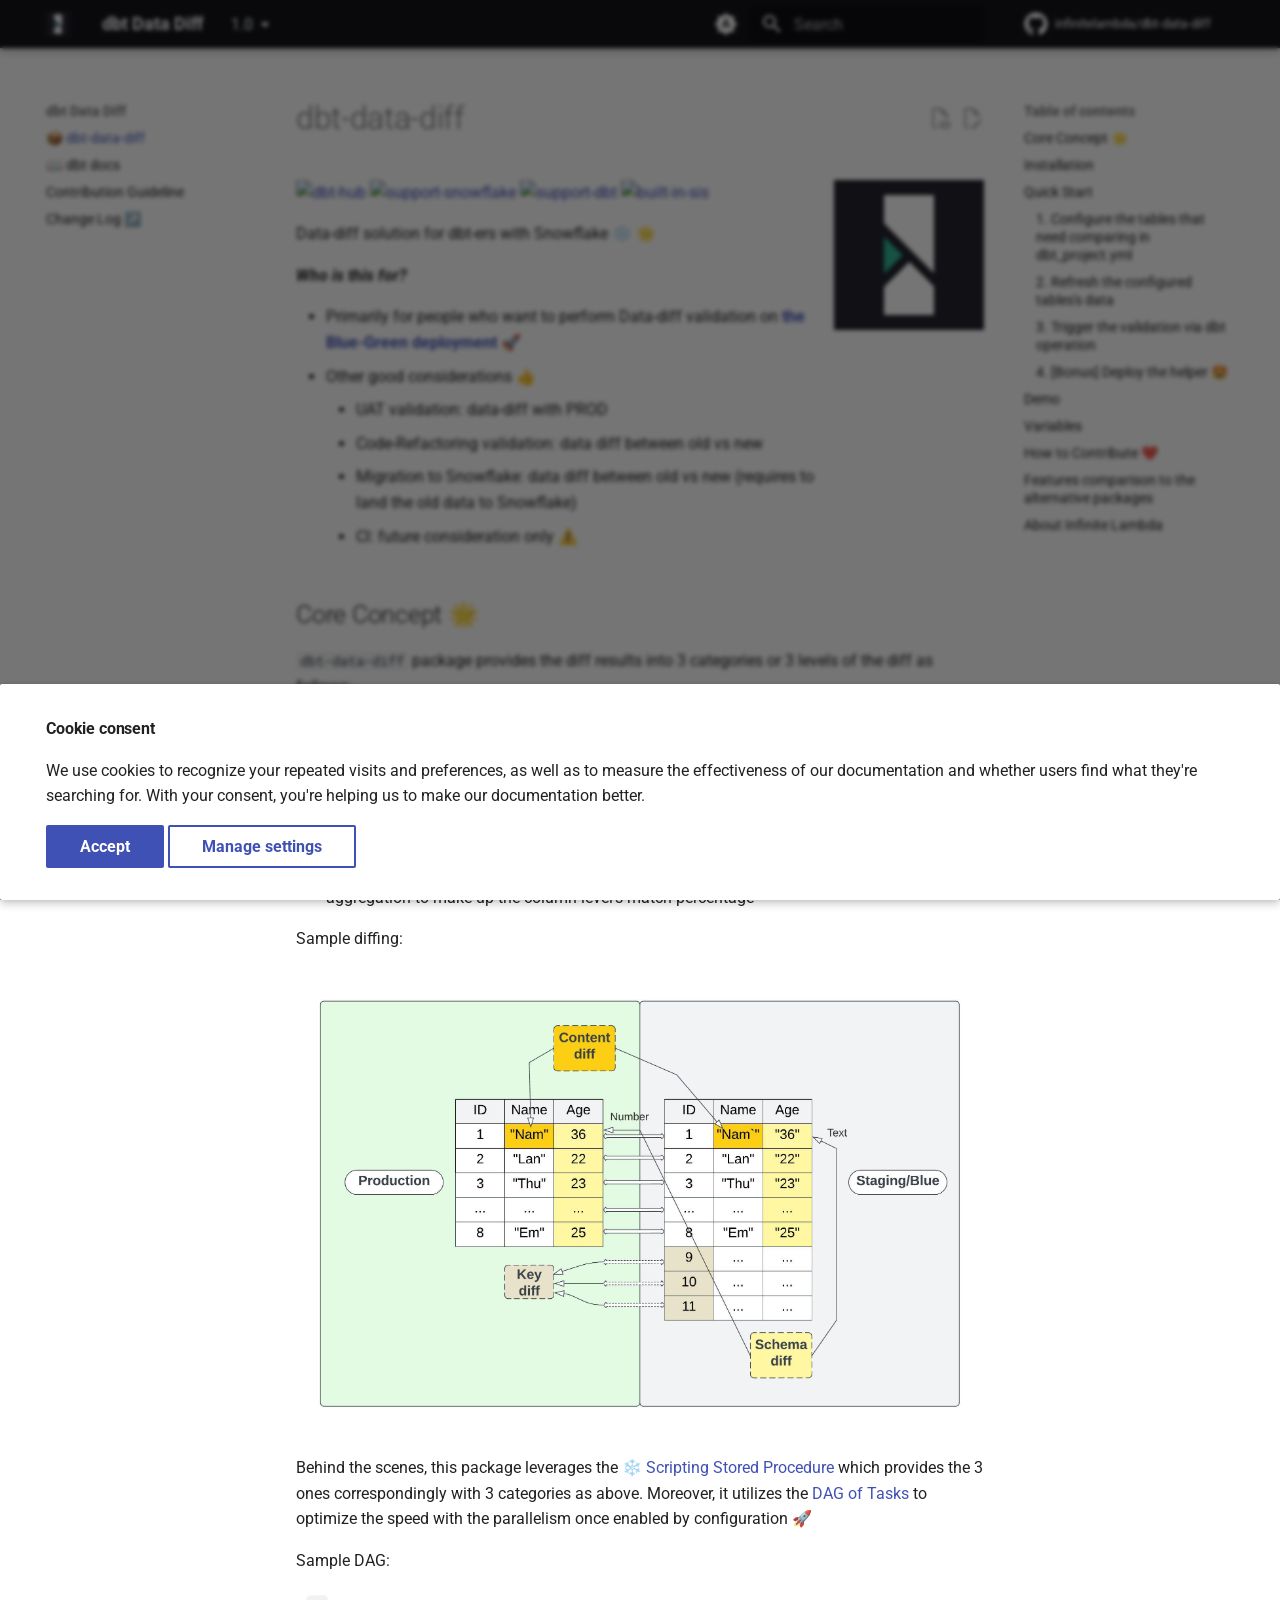
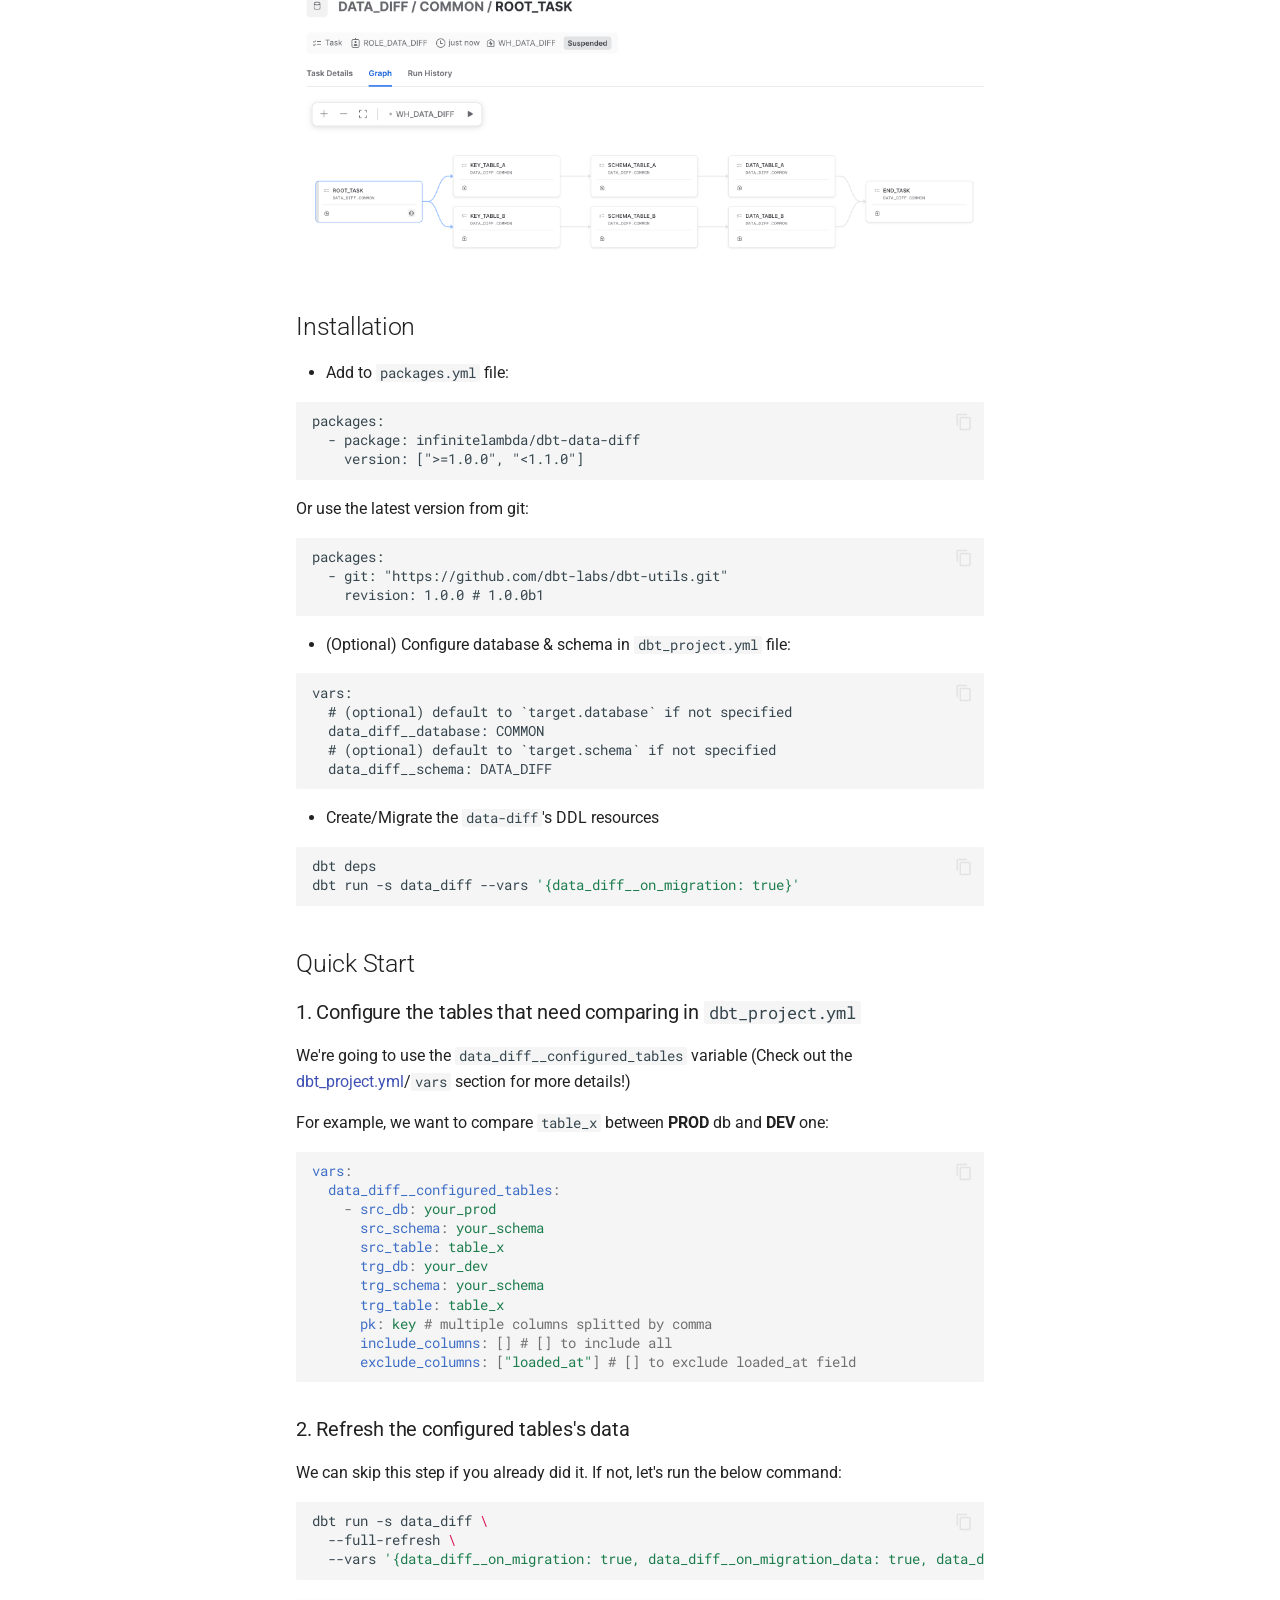
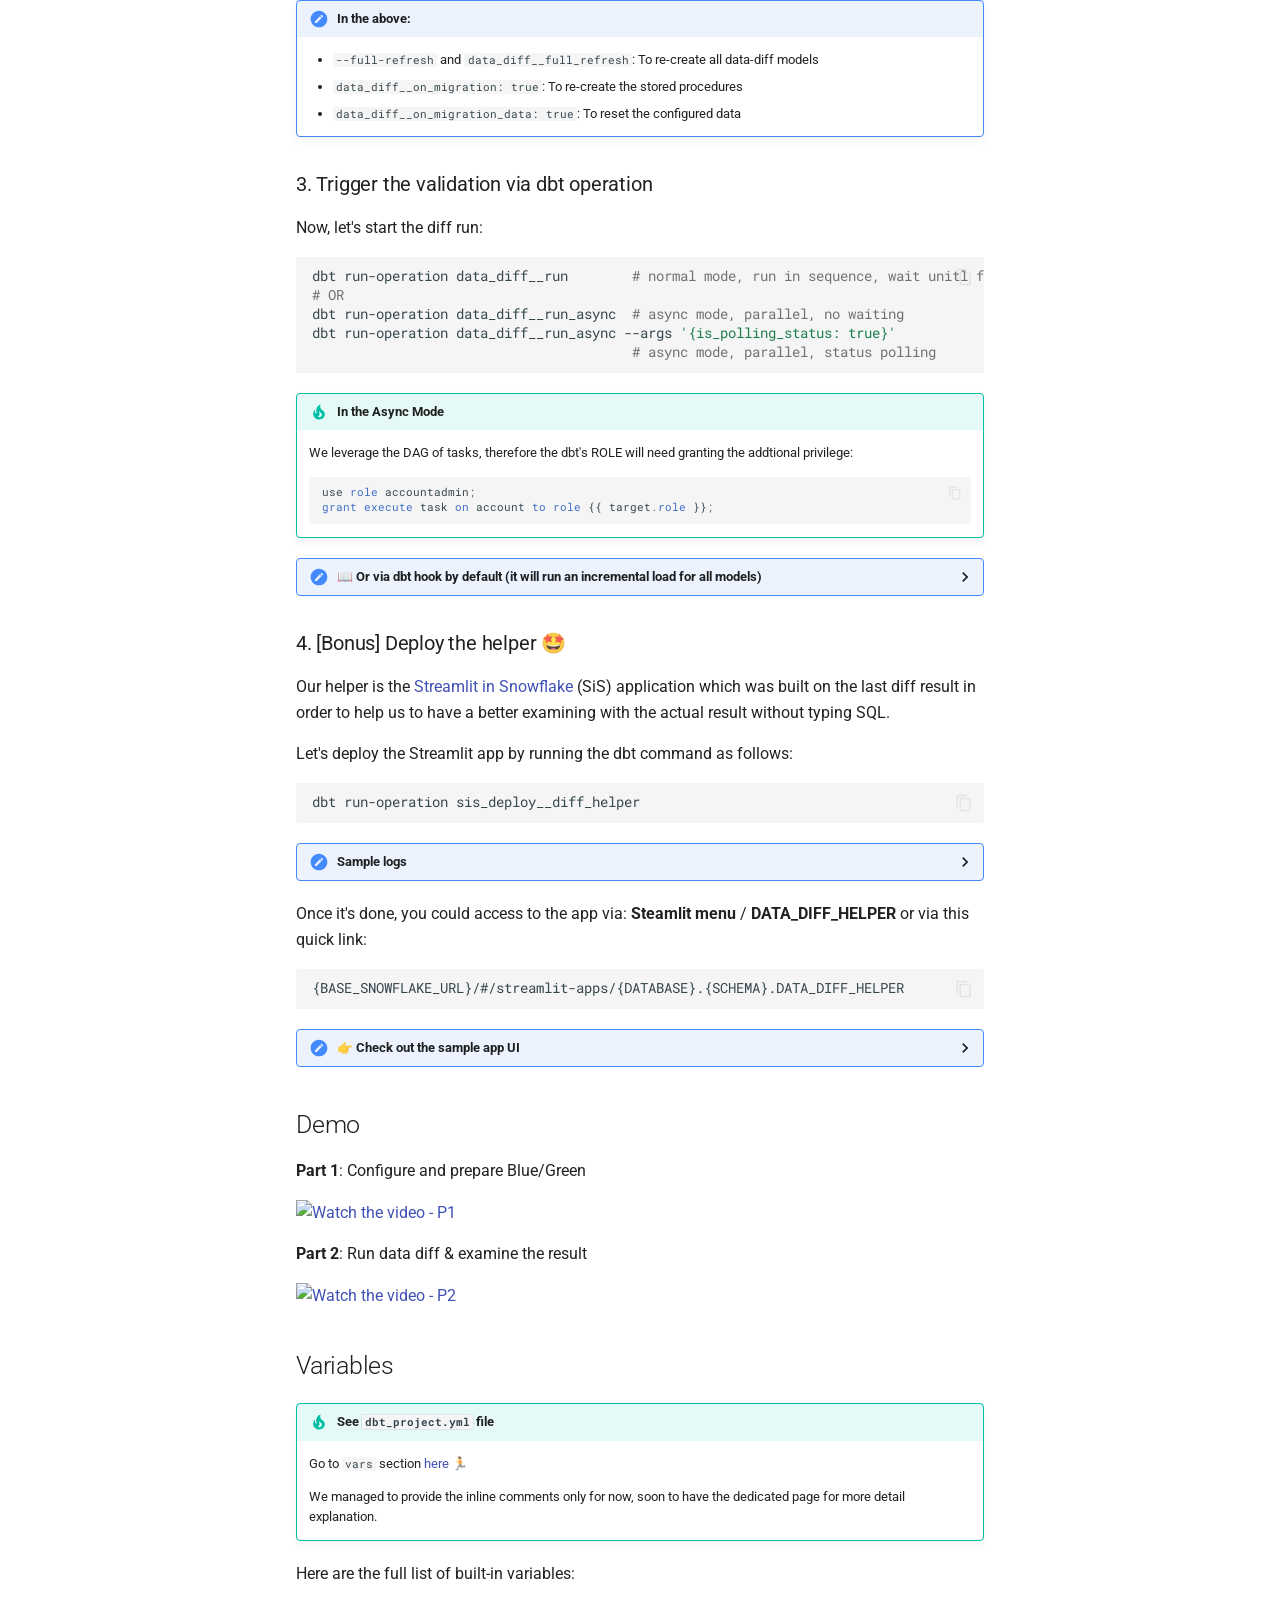
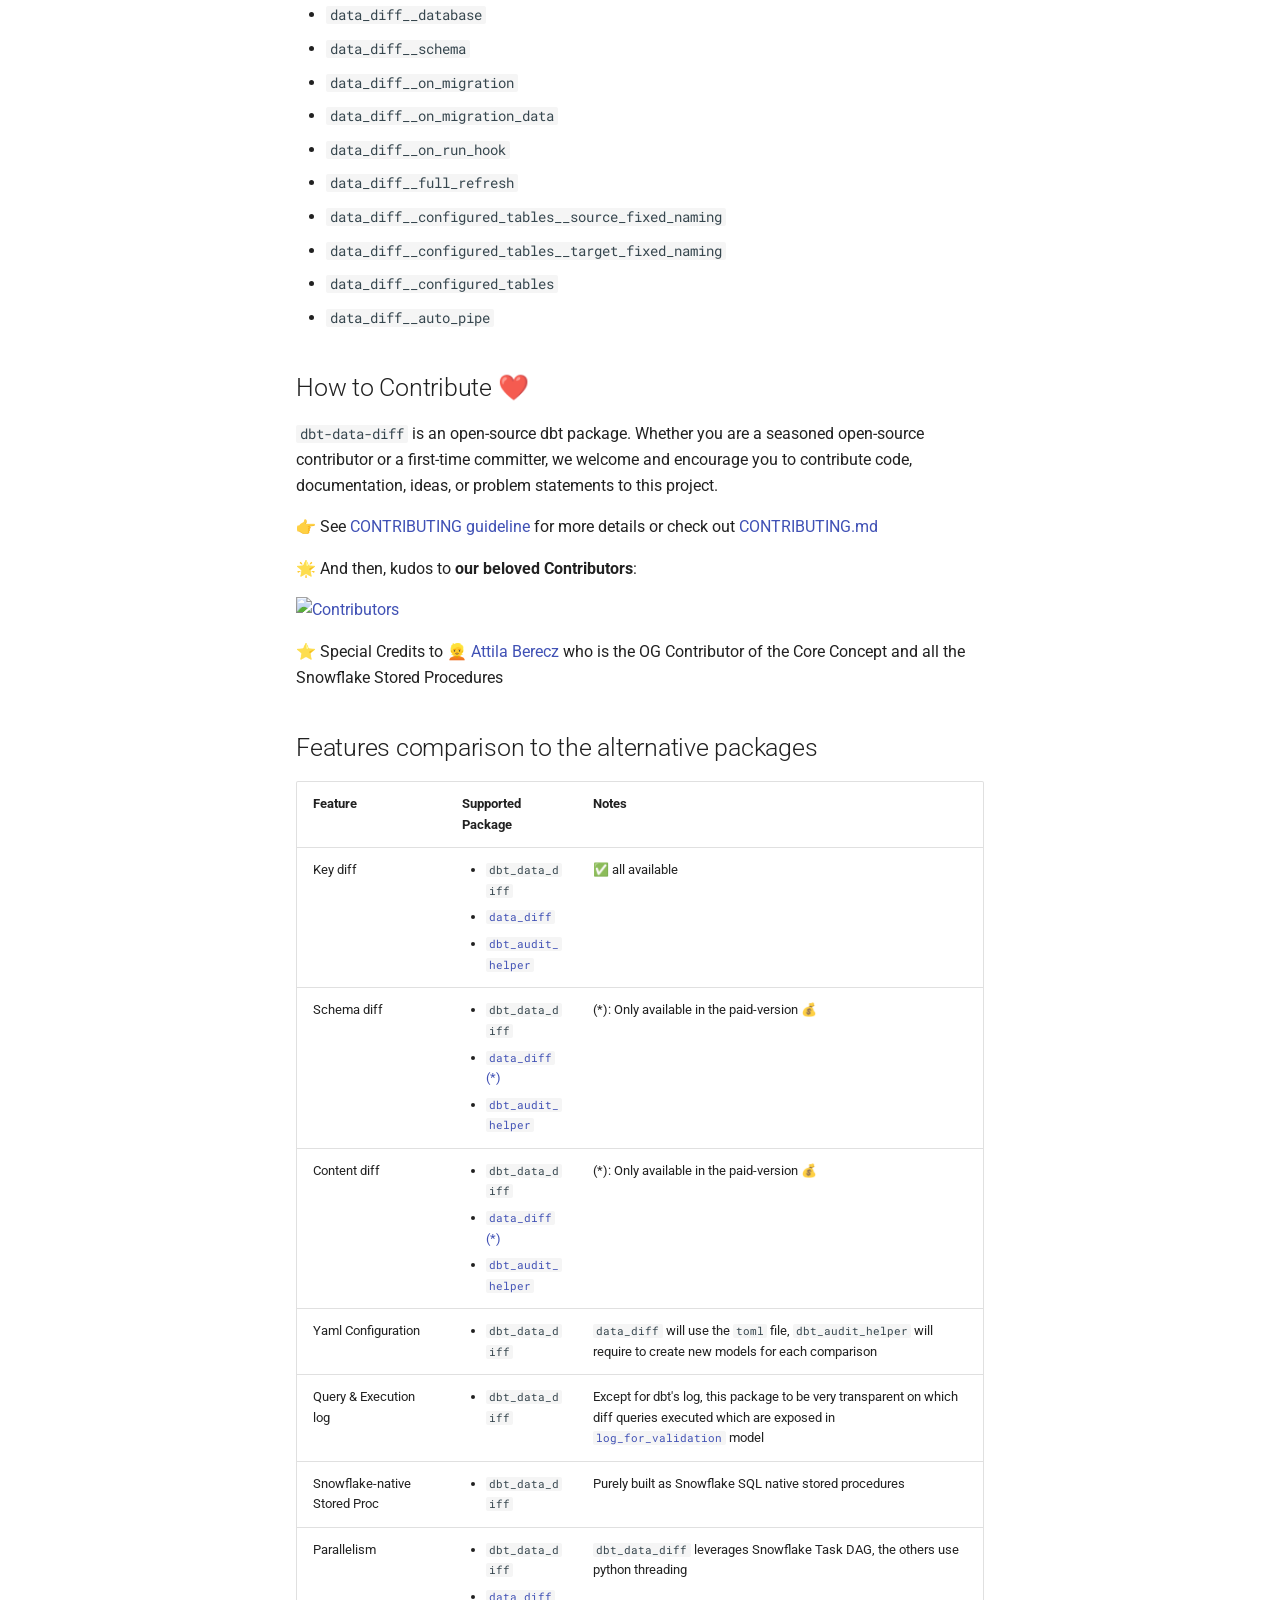
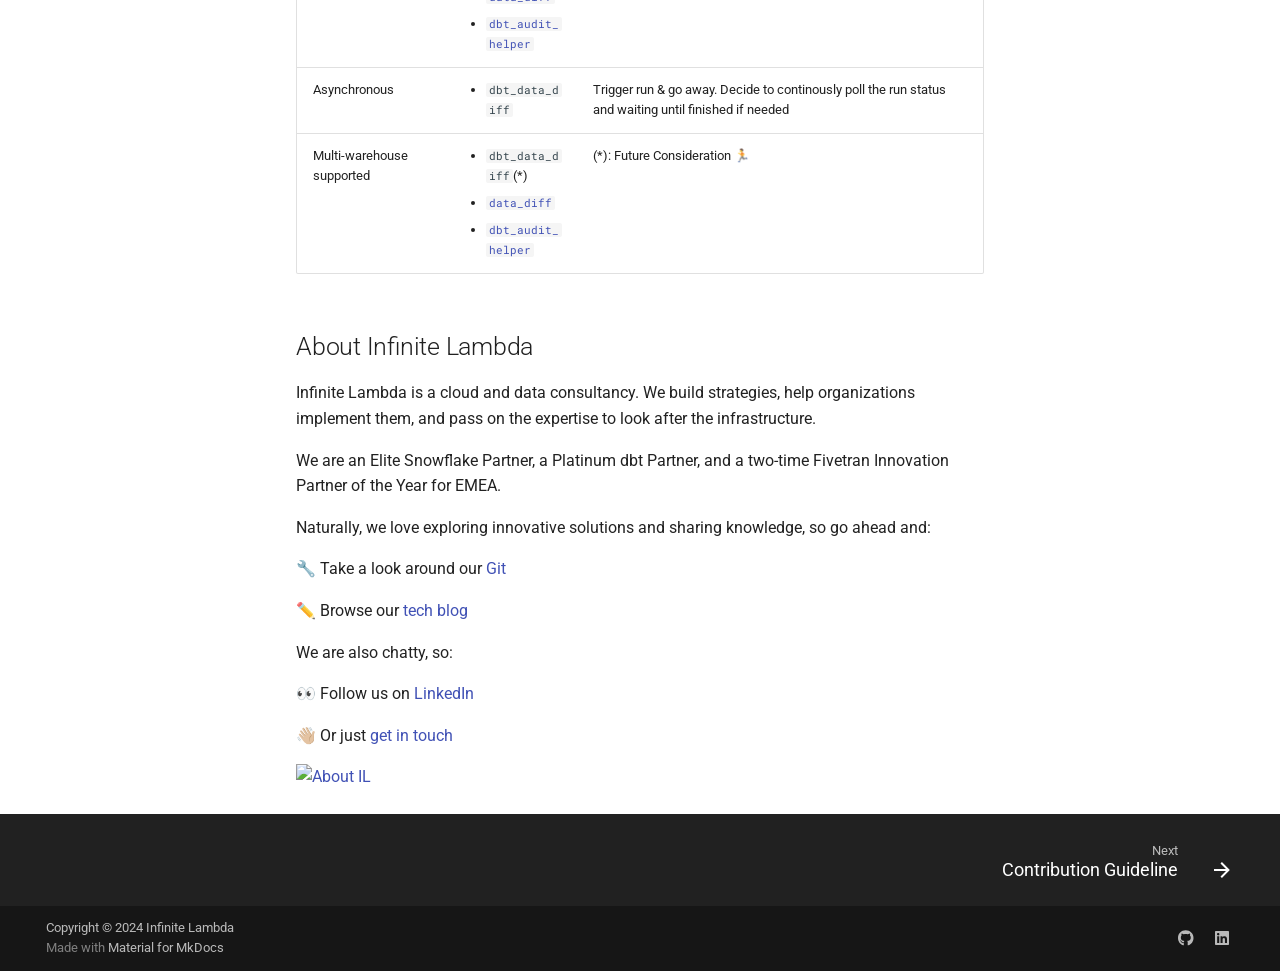
==== commit 770fcefa: "Deployed 3a29122 to 1.0 with MkDocs 1.5.3 and mike 2.0.0" ====
--- a/1.0/index.html
+++ b/1.0/index.html
@@ -1,4 +1,4 @@
-<!doctype html><html lang=en class=no-js> <head><meta charset=utf-8><meta name=viewport content="width=device-width,initial-scale=1"><meta name=description content="Offical documentation of `dbt-data-diff` dbt package"><meta name=author content="Infinite Lambda"><link rel=canonical href=https://infinitelambda.github.io/dbt-data-diff/1.0/index.html><link rel=next href=contributing.html><link rel=icon href=assets/favicon.ico><meta name=generator content="mkdocs-1.5.3, mkdocs-material-9.5.4"><title>dbt Data Diff</title><link rel=stylesheet href=assets/stylesheets/main.50c56a3b.min.css><link rel=stylesheet href=assets/stylesheets/palette.06af60db.min.css><script src=https://unpkg.com/iframe-worker/shim></script><link rel=preconnect href=https://fonts.gstatic.com crossorigin><link rel=stylesheet href="https://fonts.googleapis.com/css?family=Roboto:300,300i,400,400i,700,700i%7CRoboto+Mono:400,400i,700,700i&display=fallback"><style>:root{--md-text-font:"Roboto";--md-code-font:"Roboto Mono"}</style><link rel=stylesheet href=assets/css/termynal.css><script>__md_scope=new URL(".",location),__md_hash=e=>[...e].reduce((e,_)=>(e<<5)-e+_.charCodeAt(0),0),__md_get=(e,_=localStorage,t=__md_scope)=>JSON.parse(_.getItem(t.pathname+"."+e)),__md_set=(e,_,t=localStorage,a=__md_scope)=>{try{t.setItem(a.pathname+"."+e,JSON.stringify(_))}catch(e){}}</script><script id=__analytics>function __md_analytics(){function n(){dataLayer.push(arguments)}window.dataLayer=window.dataLayer||[],n("js",new Date),n("config","G-7J35XLQHC1"),document.addEventListener("DOMContentLoaded",function(){document.forms.search&&document.forms.search.query.addEventListener("blur",function(){this.value&&n("event","search",{search_term:this.value})}),document$.subscribe(function(){var a=document.forms.feedback;if(void 0!==a)for(var e of a.querySelectorAll("[type=submit]"))e.addEventListener("click",function(e){e.preventDefault();var t=document.location.pathname,e=this.getAttribute("data-md-value");n("event","feedback",{page:t,data:e}),a.firstElementChild.disabled=!0;e=a.querySelector(".md-feedback__note [data-md-value='"+e+"']");e&&(e.hidden=!1)}),a.hidden=!1}),location$.subscribe(function(e){n("config","G-7J35XLQHC1",{page_path:e.pathname})})});var e=document.createElement("script");e.async=!0,e.src="https://www.googletagmanager.com/gtag/js?id=G-7J35XLQHC1",document.getElementById("__analytics").insertAdjacentElement("afterEnd",e)}</script><script>var consent;"undefined"==typeof __md_analytics||(consent=__md_get("__consent"))&&consent.analytics&&__md_analytics()</script><meta property=og:image content=https://raw.githubusercontent.com/infinitelambda/dbt-data-diff/main/docs/assets/img/data-diff.jpeg></head> <body dir=ltr data-md-color-scheme=default data-md-color-primary=black data-md-color-accent=indigo> <input class=md-toggle data-md-toggle=drawer type=checkbox id=__drawer autocomplete=off> <input class=md-toggle data-md-toggle=search type=checkbox id=__search autocomplete=off> <label class=md-overlay for=__drawer></label> <div data-md-component=skip> <a href=#dbt-data-diff class=md-skip> Skip to content </a> </div> <div data-md-component=announce> </div> <div data-md-color-scheme=default data-md-component=outdated hidden> <aside class="md-banner md-banner--warning"> <div class="md-banner__inner md-grid md-typeset"> You're not viewing the latest version. <a href=../.> <strong>Click here to go to latest.</strong> </a> </div> <script>var el=document.querySelector("[data-md-component=outdated]"),outdated=__md_get("__outdated",sessionStorage);!0===outdated&&el&&(el.hidden=!1)</script> </aside> </div> <header class="md-header md-header--shadow" data-md-component=header> <nav class="md-header__inner md-grid" aria-label=Header> <a href=index.html title="dbt Data Diff" class="md-header__button md-logo" aria-label="dbt Data Diff" data-md-component=logo> <img src=assets/favicon.ico alt=logo> </a> <label class="md-header__button md-icon" for=__drawer> <svg xmlns=http://www.w3.org/2000/svg viewbox="0 0 24 24"><path d="M3 6h18v2H3V6m0 5h18v2H3v-2m0 5h18v2H3v-2Z"/></svg> </label> <div class=md-header__title data-md-component=header-title> <div class=md-header__ellipsis> <div class=md-header__topic> <span class=md-ellipsis> dbt Data Diff </span> </div> <div class=md-header__topic data-md-component=header-topic> <span class=md-ellipsis> 📦 dbt-data-diff </span> </div> </div> </div> <form class=md-header__option data-md-component=palette> <input class=md-option data-md-color-media=(prefers-color-scheme) data-md-color-scheme=default data-md-color-primary=black data-md-color-accent=indigo aria-label="Switch to light mode" type=radio name=__palette id=__palette_0> <label class="md-header__button md-icon" title="Switch to light mode" for=__palette_1 hidden> <svg xmlns=http://www.w3.org/2000/svg viewbox="0 0 24 24"><path d="m14.3 16-.7-2h-3.2l-.7 2H7.8L11 7h2l3.2 9h-1.9M20 8.69V4h-4.69L12 .69 8.69 4H4v4.69L.69 12 4 15.31V20h4.69L12 23.31 15.31 20H20v-4.69L23.31 12 20 8.69m-9.15 3.96h2.3L12 9l-1.15 3.65Z"/></svg> </label> <input class=md-option data-md-color-media="(prefers-color-scheme: light)" data-md-color-scheme=default data-md-color-primary=black data-md-color-accent=indigo aria-label="Switch to dark mode" type=radio name=__palette id=__palette_1> <label class="md-header__button md-icon" title="Switch to dark mode" for=__palette_2 hidden> <svg xmlns=http://www.w3.org/2000/svg viewbox="0 0 24 24"><path d="M12 8a4 4 0 0 0-4 4 4 4 0 0 0 4 4 4 4 0 0 0 4-4 4 4 0 0 0-4-4m0 10a6 6 0 0 1-6-6 6 6 0 0 1 6-6 6 6 0 0 1 6 6 6 6 0 0 1-6 6m8-9.31V4h-4.69L12 .69 8.69 4H4v4.69L.69 12 4 15.31V20h4.69L12 23.31 15.31 20H20v-4.69L23.31 12 20 8.69Z"/></svg> </label> <input class=md-option data-md-color-media="(prefers-color-scheme: dark)" data-md-color-scheme=slate data-md-color-primary=black data-md-color-accent=indigo aria-label="Switch to system preference" type=radio name=__palette id=__palette_2> <label class="md-header__button md-icon" title="Switch to system preference" for=__palette_0 hidden> <svg xmlns=http://www.w3.org/2000/svg viewbox="0 0 24 24"><path d="M12 18c-.89 0-1.74-.2-2.5-.55C11.56 16.5 13 14.42 13 12c0-2.42-1.44-4.5-3.5-5.45C10.26 6.2 11.11 6 12 6a6 6 0 0 1 6 6 6 6 0 0 1-6 6m8-9.31V4h-4.69L12 .69 8.69 4H4v4.69L.69 12 4 15.31V20h4.69L12 23.31 15.31 20H20v-4.69L23.31 12 20 8.69Z"/></svg> </label> </form> <script>var media,input,key,value,palette=__md_get("__palette");if(palette&&palette.color){"(prefers-color-scheme)"===palette.color.media&&(media=matchMedia("(prefers-color-scheme: light)"),input=document.querySelector(media.matches?"[data-md-color-media='(prefers-color-scheme: light)']":"[data-md-color-media='(prefers-color-scheme: dark)']"),palette.color.media=input.getAttribute("data-md-color-media"),palette.color.scheme=input.getAttribute("data-md-color-scheme"),palette.color.primary=input.getAttribute("data-md-color-primary"),palette.color.accent=input.getAttribute("data-md-color-accent"));for([key,value]of Object.entries(palette.color))document.body.setAttribute("data-md-color-"+key,value)}</script> <label class="md-header__button md-icon" for=__search> <svg xmlns=http://www.w3.org/2000/svg viewbox="0 0 24 24"><path d="M9.5 3A6.5 6.5 0 0 1 16 9.5c0 1.61-.59 3.09-1.56 4.23l.27.27h.79l5 5-1.5 1.5-5-5v-.79l-.27-.27A6.516 6.516 0 0 1 9.5 16 6.5 6.5 0 0 1 3 9.5 6.5 6.5 0 0 1 9.5 3m0 2C7 5 5 7 5 9.5S7 14 9.5 14 14 12 14 9.5 12 5 9.5 5Z"/></svg> </label> <div class=md-search data-md-component=search role=dialog> <label class=md-search__overlay for=__search></label> <div class=md-search__inner role=search> <form class=md-search__form name=search> <input type=text class=md-search__input name=query aria-label=Search placeholder=Search autocapitalize=off autocorrect=off autocomplete=off spellcheck=false data-md-component=search-query required> <label class="md-search__icon md-icon" for=__search> <svg xmlns=http://www.w3.org/2000/svg viewbox="0 0 24 24"><path d="M9.5 3A6.5 6.5 0 0 1 16 9.5c0 1.61-.59 3.09-1.56 4.23l.27.27h.79l5 5-1.5 1.5-5-5v-.79l-.27-.27A6.516 6.516 0 0 1 9.5 16 6.5 6.5 0 0 1 3 9.5 6.5 6.5 0 0 1 9.5 3m0 2C7 5 5 7 5 9.5S7 14 9.5 14 14 12 14 9.5 12 5 9.5 5Z"/></svg> <svg xmlns=http://www.w3.org/2000/svg viewbox="0 0 24 24"><path d="M20 11v2H8l5.5 5.5-1.42 1.42L4.16 12l7.92-7.92L13.5 5.5 8 11h12Z"/></svg> </label> <nav class=md-search__options aria-label=Search> <a href=javascript:void(0) class="md-search__icon md-icon" title=Share aria-label=Share data-clipboard data-clipboard-text data-md-component=search-share tabindex=-1> <svg xmlns=http://www.w3.org/2000/svg viewbox="0 0 24 24"><path d="M18 16.08c-.76 0-1.44.3-1.96.77L8.91 12.7c.05-.23.09-.46.09-.7 0-.24-.04-.47-.09-.7l7.05-4.11c.54.5 1.25.81 2.04.81a3 3 0 0 0 3-3 3 3 0 0 0-3-3 3 3 0 0 0-3 3c0 .24.04.47.09.7L8.04 9.81C7.5 9.31 6.79 9 6 9a3 3 0 0 0-3 3 3 3 0 0 0 3 3c.79 0 1.5-.31 2.04-.81l7.12 4.15c-.05.21-.08.43-.08.66 0 1.61 1.31 2.91 2.92 2.91 1.61 0 2.92-1.3 2.92-2.91A2.92 2.92 0 0 0 18 16.08Z"/></svg> </a> <button type=reset class="md-search__icon md-icon" title=Clear aria-label=Clear tabindex=-1> <svg xmlns=http://www.w3.org/2000/svg viewbox="0 0 24 24"><path d="M19 6.41 17.59 5 12 10.59 6.41 5 5 6.41 10.59 12 5 17.59 6.41 19 12 13.41 17.59 19 19 17.59 13.41 12 19 6.41Z"/></svg> </button> </nav> <div class=md-search__suggest data-md-component=search-suggest></div> </form> <div class=md-search__output> <div class=md-search__scrollwrap data-md-scrollfix> <div class=md-search-result data-md-component=search-result> <div class=md-search-result__meta> Initializing search </div> <ol class=md-search-result__list role=presentation></ol> </div> </div> </div> </div> </div> <div class=md-header__source> <a href=https://github.com/infinitelambda/dbt-data-diff title="Go to repository" class=md-source data-md-component=source> <div class="md-source__icon md-icon"> <svg xmlns=http://www.w3.org/2000/svg viewbox="0 0 496 512"><!-- Font Awesome Free 6.5.1 by @fontawesome - https://fontawesome.com License - https://fontawesome.com/license/free (Icons: CC BY 4.0, Fonts: SIL OFL 1.1, Code: MIT License) Copyright 2023 Fonticons, Inc.--><path d="M165.9 397.4c0 2-2.3 3.6-5.2 3.6-3.3.3-5.6-1.3-5.6-3.6 0-2 2.3-3.6 5.2-3.6 3-.3 5.6 1.3 5.6 3.6zm-31.1-4.5c-.7 2 1.3 4.3 4.3 4.9 2.6 1 5.6 0 6.2-2s-1.3-4.3-4.3-5.2c-2.6-.7-5.5.3-6.2 2.3zm44.2-1.7c-2.9.7-4.9 2.6-4.6 4.9.3 2 2.9 3.3 5.9 2.6 2.9-.7 4.9-2.6 4.6-4.6-.3-1.9-3-3.2-5.9-2.9zM244.8 8C106.1 8 0 113.3 0 252c0 110.9 69.8 205.8 169.5 239.2 12.8 2.3 17.3-5.6 17.3-12.1 0-6.2-.3-40.4-.3-61.4 0 0-70 15-84.7-29.8 0 0-11.4-29.1-27.8-36.6 0 0-22.9-15.7 1.6-15.4 0 0 24.9 2 38.6 25.8 21.9 38.6 58.6 27.5 72.9 20.9 2.3-16 8.8-27.1 16-33.7-55.9-6.2-112.3-14.3-112.3-110.5 0-27.5 7.6-41.3 23.6-58.9-2.6-6.5-11.1-33.3 2.6-67.9 20.9-6.5 69 27 69 27 20-5.6 41.5-8.5 62.8-8.5s42.8 2.9 62.8 8.5c0 0 48.1-33.6 69-27 13.7 34.7 5.2 61.4 2.6 67.9 16 17.7 25.8 31.5 25.8 58.9 0 96.5-58.9 104.2-114.8 110.5 9.2 7.9 17 22.9 17 46.4 0 33.7-.3 75.4-.3 83.6 0 6.5 4.6 14.4 17.3 12.1C428.2 457.8 496 362.9 496 252 496 113.3 383.5 8 244.8 8zM97.2 352.9c-1.3 1-1 3.3.7 5.2 1.6 1.6 3.9 2.3 5.2 1 1.3-1 1-3.3-.7-5.2-1.6-1.6-3.9-2.3-5.2-1zm-10.8-8.1c-.7 1.3.3 2.9 2.3 3.9 1.6 1 3.6.7 4.3-.7.7-1.3-.3-2.9-2.3-3.9-2-.6-3.6-.3-4.3.7zm32.4 35.6c-1.6 1.3-1 4.3 1.3 6.2 2.3 2.3 5.2 2.6 6.5 1 1.3-1.3.7-4.3-1.3-6.2-2.2-2.3-5.2-2.6-6.5-1zm-11.4-14.7c-1.6 1-1.6 3.6 0 5.9 1.6 2.3 4.3 3.3 5.6 2.3 1.6-1.3 1.6-3.9 0-6.2-1.4-2.3-4-3.3-5.6-2z"/></svg> </div> <div class=md-source__repository> infinitelambda/dbt-data-diff </div> </a> </div> </nav> </header> <div class=md-container data-md-component=container> <main class=md-main data-md-component=main> <div class="md-main__inner md-grid"> <div class="md-sidebar md-sidebar--primary" data-md-component=sidebar data-md-type=navigation> <div class=md-sidebar__scrollwrap> <div class=md-sidebar__inner> <nav class="md-nav md-nav--primary" aria-label=Navigation data-md-level=0> <label class=md-nav__title for=__drawer> <a href=index.html title="dbt Data Diff" class="md-nav__button md-logo" aria-label="dbt Data Diff" data-md-component=logo> <img src=assets/favicon.ico alt=logo> </a> dbt Data Diff </label> <div class=md-nav__source> <a href=https://github.com/infinitelambda/dbt-data-diff title="Go to repository" class=md-source data-md-component=source> <div class="md-source__icon md-icon"> <svg xmlns=http://www.w3.org/2000/svg viewbox="0 0 496 512"><!-- Font Awesome Free 6.5.1 by @fontawesome - https://fontawesome.com License - https://fontawesome.com/license/free (Icons: CC BY 4.0, Fonts: SIL OFL 1.1, Code: MIT License) Copyright 2023 Fonticons, Inc.--><path d="M165.9 397.4c0 2-2.3 3.6-5.2 3.6-3.3.3-5.6-1.3-5.6-3.6 0-2 2.3-3.6 5.2-3.6 3-.3 5.6 1.3 5.6 3.6zm-31.1-4.5c-.7 2 1.3 4.3 4.3 4.9 2.6 1 5.6 0 6.2-2s-1.3-4.3-4.3-5.2c-2.6-.7-5.5.3-6.2 2.3zm44.2-1.7c-2.9.7-4.9 2.6-4.6 4.9.3 2 2.9 3.3 5.9 2.6 2.9-.7 4.9-2.6 4.6-4.6-.3-1.9-3-3.2-5.9-2.9zM244.8 8C106.1 8 0 113.3 0 252c0 110.9 69.8 205.8 169.5 239.2 12.8 2.3 17.3-5.6 17.3-12.1 0-6.2-.3-40.4-.3-61.4 0 0-70 15-84.7-29.8 0 0-11.4-29.1-27.8-36.6 0 0-22.9-15.7 1.6-15.4 0 0 24.9 2 38.6 25.8 21.9 38.6 58.6 27.5 72.9 20.9 2.3-16 8.8-27.1 16-33.7-55.9-6.2-112.3-14.3-112.3-110.5 0-27.5 7.6-41.3 23.6-58.9-2.6-6.5-11.1-33.3 2.6-67.9 20.9-6.5 69 27 69 27 20-5.6 41.5-8.5 62.8-8.5s42.8 2.9 62.8 8.5c0 0 48.1-33.6 69-27 13.7 34.7 5.2 61.4 2.6 67.9 16 17.7 25.8 31.5 25.8 58.9 0 96.5-58.9 104.2-114.8 110.5 9.2 7.9 17 22.9 17 46.4 0 33.7-.3 75.4-.3 83.6 0 6.5 4.6 14.4 17.3 12.1C428.2 457.8 496 362.9 496 252 496 113.3 383.5 8 244.8 8zM97.2 352.9c-1.3 1-1 3.3.7 5.2 1.6 1.6 3.9 2.3 5.2 1 1.3-1 1-3.3-.7-5.2-1.6-1.6-3.9-2.3-5.2-1zm-10.8-8.1c-.7 1.3.3 2.9 2.3 3.9 1.6 1 3.6.7 4.3-.7.7-1.3-.3-2.9-2.3-3.9-2-.6-3.6-.3-4.3.7zm32.4 35.6c-1.6 1.3-1 4.3 1.3 6.2 2.3 2.3 5.2 2.6 6.5 1 1.3-1.3.7-4.3-1.3-6.2-2.2-2.3-5.2-2.6-6.5-1zm-11.4-14.7c-1.6 1-1.6 3.6 0 5.9 1.6 2.3 4.3 3.3 5.6 2.3 1.6-1.3 1.6-3.9 0-6.2-1.4-2.3-4-3.3-5.6-2z"/></svg> </div> <div class=md-source__repository> infinitelambda/dbt-data-diff </div> </a> </div> <ul class=md-nav__list data-md-scrollfix> <li class="md-nav__item md-nav__item--active"> <input class="md-nav__toggle md-toggle" type=checkbox id=__toc> <label class="md-nav__link md-nav__link--active" for=__toc> <span class=md-ellipsis> 📦 dbt-data-diff </span> <span class="md-nav__icon md-icon"></span> </label> <a href=index.html class="md-nav__link md-nav__link--active"> <span class=md-ellipsis> 📦 dbt-data-diff </span> </a> <nav class="md-nav md-nav--secondary" aria-label="Table of contents"> <label class=md-nav__title for=__toc> <span class="md-nav__icon md-icon"></span> Table of contents </label> <ul class=md-nav__list data-md-component=toc data-md-scrollfix> <li class=md-nav__item> <a href=#core-concept class=md-nav__link> <span class=md-ellipsis> Core Concept 🌟 </span> </a> </li> <li class=md-nav__item> <a href=#installation class=md-nav__link> <span class=md-ellipsis> Installation </span> </a> </li> <li class=md-nav__item> <a href=#quick-start class=md-nav__link> <span class=md-ellipsis> Quick Start </span> </a> <nav class=md-nav aria-label="Quick Start"> <ul class=md-nav__list> <li class=md-nav__item> <a href=#1-configure-the-tables-that-need-comparing-in-dbt_projectyml class=md-nav__link> <span class=md-ellipsis> 1. Configure the tables that need comparing in dbt_project.yml </span> </a> </li> <li class=md-nav__item> <a href=#2-refresh-the-configured-tabless-data class=md-nav__link> <span class=md-ellipsis> 2. Refresh the configured tables's data </span> </a> </li> <li class=md-nav__item> <a href=#3-trigger-the-validation-via-dbt-operation class=md-nav__link> <span class=md-ellipsis> 3. Trigger the validation via dbt operation </span> </a> </li> <li class=md-nav__item> <a href=#4-bonus-deploy-the-helper class=md-nav__link> <span class=md-ellipsis> 4. [Bonus] Deploy the helper 🤩 </span> </a> </li> </ul> </nav> </li> <li class=md-nav__item> <a href=#demo class=md-nav__link> <span class=md-ellipsis> Demo </span> </a> </li> <li class=md-nav__item> <a href=#variables class=md-nav__link> <span class=md-ellipsis> Variables </span> </a> </li> <li class=md-nav__item> <a href=#how-to-contribute class=md-nav__link> <span class=md-ellipsis> How to Contribute ❤️ </span> </a> </li> <li class=md-nav__item> <a href=#features-comparison-to-the-alternative-packages class=md-nav__link> <span class=md-ellipsis> Features comparison to the alternative packages </span> </a> </li> <li class=md-nav__item> <a href=#about-infinite-lambda class=md-nav__link> <span class=md-ellipsis> About Infinite Lambda </span> </a> </li> </ul> </nav> </li> <li class=md-nav__item> <a href=dbt-docs/index.html class=md-nav__link> <span class=md-ellipsis> 📖 dbt docs </span> </a> </li> <li class=md-nav__item> <a href=contributing.html class=md-nav__link> <span class=md-ellipsis> Contribution Guideline </span> </a> </li> <li class=md-nav__item> <a href=https://github.com/infinitelambda/dbt-data-diff/releases target=_blank class=md-nav__link> <span class=md-ellipsis> Change Log ↗️ </span> </a> </li> </ul> </nav> </div> </div> </div> <div class="md-sidebar md-sidebar--secondary" data-md-component=sidebar data-md-type=toc> <div class=md-sidebar__scrollwrap> <div class=md-sidebar__inner> <nav class="md-nav md-nav--secondary" aria-label="Table of contents"> <label class=md-nav__title for=__toc> <span class="md-nav__icon md-icon"></span> Table of contents </label> <ul class=md-nav__list data-md-component=toc data-md-scrollfix> <li class=md-nav__item> <a href=#core-concept class=md-nav__link> <span class=md-ellipsis> Core Concept 🌟 </span> </a> </li> <li class=md-nav__item> <a href=#installation class=md-nav__link> <span class=md-ellipsis> Installation </span> </a> </li> <li class=md-nav__item> <a href=#quick-start class=md-nav__link> <span class=md-ellipsis> Quick Start </span> </a> <nav class=md-nav aria-label="Quick Start"> <ul class=md-nav__list> <li class=md-nav__item> <a href=#1-configure-the-tables-that-need-comparing-in-dbt_projectyml class=md-nav__link> <span class=md-ellipsis> 1. Configure the tables that need comparing in dbt_project.yml </span> </a> </li> <li class=md-nav__item> <a href=#2-refresh-the-configured-tabless-data class=md-nav__link> <span class=md-ellipsis> 2. Refresh the configured tables's data </span> </a> </li> <li class=md-nav__item> <a href=#3-trigger-the-validation-via-dbt-operation class=md-nav__link> <span class=md-ellipsis> 3. Trigger the validation via dbt operation </span> </a> </li> <li class=md-nav__item> <a href=#4-bonus-deploy-the-helper class=md-nav__link> <span class=md-ellipsis> 4. [Bonus] Deploy the helper 🤩 </span> </a> </li> </ul> </nav> </li> <li class=md-nav__item> <a href=#demo class=md-nav__link> <span class=md-ellipsis> Demo </span> </a> </li> <li class=md-nav__item> <a href=#variables class=md-nav__link> <span class=md-ellipsis> Variables </span> </a> </li> <li class=md-nav__item> <a href=#how-to-contribute class=md-nav__link> <span class=md-ellipsis> How to Contribute ❤️ </span> </a> </li> <li class=md-nav__item> <a href=#features-comparison-to-the-alternative-packages class=md-nav__link> <span class=md-ellipsis> Features comparison to the alternative packages </span> </a> </li> <li class=md-nav__item> <a href=#about-infinite-lambda class=md-nav__link> <span class=md-ellipsis> About Infinite Lambda </span> </a> </li> </ul> </nav> </div> </div> </div> <div class=md-content data-md-component=content> <article class="md-content__inner md-typeset"> <a href=https://github.com/infinitelambda/dbt-data-diff/edit/main/docs/index.md title="Edit this page" class="md-content__button md-icon"> <svg xmlns=http://www.w3.org/2000/svg viewbox="0 0 24 24"><path d="M10 20H6V4h7v5h5v3.1l2-2V8l-6-6H6c-1.1 0-2 .9-2 2v16c0 1.1.9 2 2 2h4v-2m10.2-7c.1 0 .3.1.4.2l1.3 1.3c.2.2.2.6 0 .8l-1 1-2.1-2.1 1-1c.1-.1.2-.2.4-.2m0 3.9L14.1 23H12v-2.1l6.1-6.1 2.1 2.1Z"/></svg> </a> <a href=https://github.com/infinitelambda/dbt-data-diff/raw/main/docs/index.md title="View source of this page" class="md-content__button md-icon"> <svg xmlns=http://www.w3.org/2000/svg viewbox="0 0 24 24"><path d="M17 18c.56 0 1 .44 1 1s-.44 1-1 1-1-.44-1-1 .44-1 1-1m0-3c-2.73 0-5.06 1.66-6 4 .94 2.34 3.27 4 6 4s5.06-1.66 6-4c-.94-2.34-3.27-4-6-4m0 6.5a2.5 2.5 0 0 1-2.5-2.5 2.5 2.5 0 0 1 2.5-2.5 2.5 2.5 0 0 1 2.5 2.5 2.5 2.5 0 0 1-2.5 2.5M9.27 20H6V4h7v5h5v4.07c.7.08 1.36.25 2 .49V8l-6-6H6a2 2 0 0 0-2 2v16a2 2 0 0 0 2 2h4.5a8.15 8.15 0 0 1-1.23-2Z"/></svg> </a> <!-- markdownlint-disable no-inline-html no-alt-text ul-indent code-block-style --> <h1 id=dbt-data-diff>dbt-data-diff<a class=headerlink href=#dbt-data-diff title="Permanent link">&para;</a></h1> <p><img align=right width=150 height=150 src=./assets/img/il-logo.png></p> <p><a href=https://hub.getdbt.com/infinitelambda/dbt-data-diff><img alt=dbt-hub src="https://img.shields.io/badge/Visit-dbt--hub%20↗️-FF694B?logo=dbt&logoColor=FF694B"></a> <a href="https://docs.snowflake.com?ref=infinitelambda"><img alt=support-snowflake src="https://img.shields.io/badge/support-Snowflake-7faecd?logo=snowflake&logoColor=7faecd"></a> <a href="https://docs.getdbt.com?ref=infinitelambda"><img alt=support-dbt src="https://img.shields.io/badge/support-dbt%20v1.6+-FF694B?logo=dbt&logoColor=FF694B"></a> <a href="https://www.snowflake.com/en/data-cloud/overview/streamlit-in-snowflake?ref=infinitelambda"><img alt=built-in-sis src="https://img.shields.io/badge/built--in-SiS-BD4042?logo=streamlit&logoColor=FF694B"></a></p> <p>Data-diff solution for dbt-ers with Snowflake ❄️ 🌟</p> <p><strong><em>Who is this for?</em></strong></p> <ul> <li>Primarily for people who want to perform Data-diff validation on <strong><a href=https://discourse.getdbt.com/t/performing-a-blue-green-deploy-of-your-dbt-project-on-snowflake/1349>the Blue-Green deployment</a></strong> 🚀</li> <li>Other good considerations 👍<ul> <li>UAT validation: data-diff with PROD</li> <li>Code-Refactoring validation: data diff between old vs new</li> <li>Migration to Snowflake: data diff between old vs new (requires to land the old data to Snowflake)</li> <li>CI: future consideration only ⚠️</li> </ul> </li> </ul> <h2 id=core-concept>Core Concept 🌟<a class=headerlink href=#core-concept title="Permanent link">&para;</a></h2> <p><code>dbt-data-diff</code> package provides the diff results into 3 categories or 3 levels of the diff as follows:</p> <ul> <li>🥉 <strong>Key diff</strong> (<a href=https://github.com/infinitelambda/dbt-data-diff/tree/main/models/01_key_diff/ >models</a>): Compare the Primary Key (<code>pk</code>) only</li> <li>🥈 <strong>Schema diff</strong> (<a href=https://github.com/infinitelambda/dbt-data-diff/tree/main/models/02_schema_diff/ >models</a>): Compare the list of column's Names and Data Types</li> <li>🥇 <strong>Content diff</strong> (aka Data diff) (<a href=https://github.com/infinitelambda/dbt-data-diff/tree/main/models/03_content_diff/ >models</a>): Compare all cell values. The columns will be filtered by each table's configuration (<code>include_columns</code> and <code>exclude_columns</code>), and the data can be also filtered by the <code>where</code> config. Behind the scenes, this operation does not require the Primary Key (PK) config, it will perform Bulk Operation (<code>INTERCEPT</code> or <code>MINUS</code>) and make an aggregation to make up the column level's match percentage</li> </ul> <p>Sample diffing: <img src=./assets/img/data-diff.jpeg alt="Sample diffing"></p> <p>Behind the scenes, this package leverages the ❄️ <a href=https://docs.snowflake.com/en/developer-guide/stored-procedure/stored-procedures-snowflake-scripting>Scripting Stored Procedure</a> which provides the 3 ones correspondingly with 3 categories as above. Moreover, it utilizes the <a href="https://docs.snowflake.com/en/user-guide/tasks-intro?utm_source=legacy&utm_medium=serp&utm_term=task+DAG#label-task-dag">DAG of Tasks</a> to optimize the speed with the parallelism once enabled by configuration 🚀</p> <p>Sample DAG:</p> <p><img src=./assets/img/Sample_DAG_of_Tasks.png alt="Sample DAG"></p> <h2 id=installation>Installation<a class=headerlink href=#installation title="Permanent link">&para;</a></h2> <ul> <li>Add to <code>packages.yml</code> file:</li> </ul> <div class="language-text highlight"><pre><span></span><code><span id=__span-0-1><a id=__codelineno-0-1 name=__codelineno-0-1 href=#__codelineno-0-1></a>packages:
+<!doctype html><html lang=en class=no-js> <head><meta charset=utf-8><meta name=viewport content="width=device-width,initial-scale=1"><meta name=description content="Offical documentation of `dbt-data-diff` dbt package"><meta name=author content="Infinite Lambda"><link rel=canonical href=https://infinitelambda.github.io/dbt-data-diff/1.0/index.html><link rel=next href=contributing.html><link rel=icon href=assets/favicon.ico><meta name=generator content="mkdocs-1.5.3, mkdocs-material-9.5.4"><title>dbt Data Diff</title><link rel=stylesheet href=assets/stylesheets/main.50c56a3b.min.css><link rel=stylesheet href=assets/stylesheets/palette.06af60db.min.css><script src=https://unpkg.com/iframe-worker/shim></script><link rel=preconnect href=https://fonts.gstatic.com crossorigin><link rel=stylesheet href="https://fonts.googleapis.com/css?family=Roboto:300,300i,400,400i,700,700i%7CRoboto+Mono:400,400i,700,700i&display=fallback"><style>:root{--md-text-font:"Roboto";--md-code-font:"Roboto Mono"}</style><link rel=stylesheet href=assets/css/termynal.css><script>__md_scope=new URL(".",location),__md_hash=e=>[...e].reduce((e,_)=>(e<<5)-e+_.charCodeAt(0),0),__md_get=(e,_=localStorage,t=__md_scope)=>JSON.parse(_.getItem(t.pathname+"."+e)),__md_set=(e,_,t=localStorage,a=__md_scope)=>{try{t.setItem(a.pathname+"."+e,JSON.stringify(_))}catch(e){}}</script><script id=__analytics>function __md_analytics(){function n(){dataLayer.push(arguments)}window.dataLayer=window.dataLayer||[],n("js",new Date),n("config","G-7J35XLQHC1"),document.addEventListener("DOMContentLoaded",function(){document.forms.search&&document.forms.search.query.addEventListener("blur",function(){this.value&&n("event","search",{search_term:this.value})}),document$.subscribe(function(){var a=document.forms.feedback;if(void 0!==a)for(var e of a.querySelectorAll("[type=submit]"))e.addEventListener("click",function(e){e.preventDefault();var t=document.location.pathname,e=this.getAttribute("data-md-value");n("event","feedback",{page:t,data:e}),a.firstElementChild.disabled=!0;e=a.querySelector(".md-feedback__note [data-md-value='"+e+"']");e&&(e.hidden=!1)}),a.hidden=!1}),location$.subscribe(function(e){n("config","G-7J35XLQHC1",{page_path:e.pathname})})});var e=document.createElement("script");e.async=!0,e.src="https://www.googletagmanager.com/gtag/js?id=G-7J35XLQHC1",document.getElementById("__analytics").insertAdjacentElement("afterEnd",e)}</script><script>var consent;"undefined"==typeof __md_analytics||(consent=__md_get("__consent"))&&consent.analytics&&__md_analytics()</script><meta property=og:image content=https://raw.githubusercontent.com/infinitelambda/dbt-data-diff/main/docs/assets/img/data-diff.jpeg></head> <body dir=ltr data-md-color-scheme=default data-md-color-primary=black data-md-color-accent=indigo> <input class=md-toggle data-md-toggle=drawer type=checkbox id=__drawer autocomplete=off> <input class=md-toggle data-md-toggle=search type=checkbox id=__search autocomplete=off> <label class=md-overlay for=__drawer></label> <div data-md-component=skip> <a href=#dbt-data-diff class=md-skip> Skip to content </a> </div> <div data-md-component=announce> </div> <div data-md-color-scheme=default data-md-component=outdated hidden> <aside class="md-banner md-banner--warning"> <div class="md-banner__inner md-grid md-typeset"> You're not viewing the latest version. <a href=../.> <strong>Click here to go to latest.</strong> </a> </div> <script>var el=document.querySelector("[data-md-component=outdated]"),outdated=__md_get("__outdated",sessionStorage);!0===outdated&&el&&(el.hidden=!1)</script> </aside> </div> <header class="md-header md-header--shadow" data-md-component=header> <nav class="md-header__inner md-grid" aria-label=Header> <a href=index.html title="dbt Data Diff" class="md-header__button md-logo" aria-label="dbt Data Diff" data-md-component=logo> <img src=assets/favicon.ico alt=logo> </a> <label class="md-header__button md-icon" for=__drawer> <svg xmlns=http://www.w3.org/2000/svg viewbox="0 0 24 24"><path d="M3 6h18v2H3V6m0 5h18v2H3v-2m0 5h18v2H3v-2Z"/></svg> </label> <div class=md-header__title data-md-component=header-title> <div class=md-header__ellipsis> <div class=md-header__topic> <span class=md-ellipsis> dbt Data Diff </span> </div> <div class=md-header__topic data-md-component=header-topic> <span class=md-ellipsis> 📦 dbt-data-diff </span> </div> </div> </div> <form class=md-header__option data-md-component=palette> <input class=md-option data-md-color-media=(prefers-color-scheme) data-md-color-scheme=default data-md-color-primary=black data-md-color-accent=indigo aria-label="Switch to light mode" type=radio name=__palette id=__palette_0> <label class="md-header__button md-icon" title="Switch to light mode" for=__palette_1 hidden> <svg xmlns=http://www.w3.org/2000/svg viewbox="0 0 24 24"><path d="m14.3 16-.7-2h-3.2l-.7 2H7.8L11 7h2l3.2 9h-1.9M20 8.69V4h-4.69L12 .69 8.69 4H4v4.69L.69 12 4 15.31V20h4.69L12 23.31 15.31 20H20v-4.69L23.31 12 20 8.69m-9.15 3.96h2.3L12 9l-1.15 3.65Z"/></svg> </label> <input class=md-option data-md-color-media="(prefers-color-scheme: light)" data-md-color-scheme=default data-md-color-primary=black data-md-color-accent=indigo aria-label="Switch to dark mode" type=radio name=__palette id=__palette_1> <label class="md-header__button md-icon" title="Switch to dark mode" for=__palette_2 hidden> <svg xmlns=http://www.w3.org/2000/svg viewbox="0 0 24 24"><path d="M12 8a4 4 0 0 0-4 4 4 4 0 0 0 4 4 4 4 0 0 0 4-4 4 4 0 0 0-4-4m0 10a6 6 0 0 1-6-6 6 6 0 0 1 6-6 6 6 0 0 1 6 6 6 6 0 0 1-6 6m8-9.31V4h-4.69L12 .69 8.69 4H4v4.69L.69 12 4 15.31V20h4.69L12 23.31 15.31 20H20v-4.69L23.31 12 20 8.69Z"/></svg> </label> <input class=md-option data-md-color-media="(prefers-color-scheme: dark)" data-md-color-scheme=slate data-md-color-primary=black data-md-color-accent=indigo aria-label="Switch to system preference" type=radio name=__palette id=__palette_2> <label class="md-header__button md-icon" title="Switch to system preference" for=__palette_0 hidden> <svg xmlns=http://www.w3.org/2000/svg viewbox="0 0 24 24"><path d="M12 18c-.89 0-1.74-.2-2.5-.55C11.56 16.5 13 14.42 13 12c0-2.42-1.44-4.5-3.5-5.45C10.26 6.2 11.11 6 12 6a6 6 0 0 1 6 6 6 6 0 0 1-6 6m8-9.31V4h-4.69L12 .69 8.69 4H4v4.69L.69 12 4 15.31V20h4.69L12 23.31 15.31 20H20v-4.69L23.31 12 20 8.69Z"/></svg> </label> </form> <script>var media,input,key,value,palette=__md_get("__palette");if(palette&&palette.color){"(prefers-color-scheme)"===palette.color.media&&(media=matchMedia("(prefers-color-scheme: light)"),input=document.querySelector(media.matches?"[data-md-color-media='(prefers-color-scheme: light)']":"[data-md-color-media='(prefers-color-scheme: dark)']"),palette.color.media=input.getAttribute("data-md-color-media"),palette.color.scheme=input.getAttribute("data-md-color-scheme"),palette.color.primary=input.getAttribute("data-md-color-primary"),palette.color.accent=input.getAttribute("data-md-color-accent"));for([key,value]of Object.entries(palette.color))document.body.setAttribute("data-md-color-"+key,value)}</script> <label class="md-header__button md-icon" for=__search> <svg xmlns=http://www.w3.org/2000/svg viewbox="0 0 24 24"><path d="M9.5 3A6.5 6.5 0 0 1 16 9.5c0 1.61-.59 3.09-1.56 4.23l.27.27h.79l5 5-1.5 1.5-5-5v-.79l-.27-.27A6.516 6.516 0 0 1 9.5 16 6.5 6.5 0 0 1 3 9.5 6.5 6.5 0 0 1 9.5 3m0 2C7 5 5 7 5 9.5S7 14 9.5 14 14 12 14 9.5 12 5 9.5 5Z"/></svg> </label> <div class=md-search data-md-component=search role=dialog> <label class=md-search__overlay for=__search></label> <div class=md-search__inner role=search> <form class=md-search__form name=search> <input type=text class=md-search__input name=query aria-label=Search placeholder=Search autocapitalize=off autocorrect=off autocomplete=off spellcheck=false data-md-component=search-query required> <label class="md-search__icon md-icon" for=__search> <svg xmlns=http://www.w3.org/2000/svg viewbox="0 0 24 24"><path d="M9.5 3A6.5 6.5 0 0 1 16 9.5c0 1.61-.59 3.09-1.56 4.23l.27.27h.79l5 5-1.5 1.5-5-5v-.79l-.27-.27A6.516 6.516 0 0 1 9.5 16 6.5 6.5 0 0 1 3 9.5 6.5 6.5 0 0 1 9.5 3m0 2C7 5 5 7 5 9.5S7 14 9.5 14 14 12 14 9.5 12 5 9.5 5Z"/></svg> <svg xmlns=http://www.w3.org/2000/svg viewbox="0 0 24 24"><path d="M20 11v2H8l5.5 5.5-1.42 1.42L4.16 12l7.92-7.92L13.5 5.5 8 11h12Z"/></svg> </label> <nav class=md-search__options aria-label=Search> <a href=javascript:void(0) class="md-search__icon md-icon" title=Share aria-label=Share data-clipboard data-clipboard-text data-md-component=search-share tabindex=-1> <svg xmlns=http://www.w3.org/2000/svg viewbox="0 0 24 24"><path d="M18 16.08c-.76 0-1.44.3-1.96.77L8.91 12.7c.05-.23.09-.46.09-.7 0-.24-.04-.47-.09-.7l7.05-4.11c.54.5 1.25.81 2.04.81a3 3 0 0 0 3-3 3 3 0 0 0-3-3 3 3 0 0 0-3 3c0 .24.04.47.09.7L8.04 9.81C7.5 9.31 6.79 9 6 9a3 3 0 0 0-3 3 3 3 0 0 0 3 3c.79 0 1.5-.31 2.04-.81l7.12 4.15c-.05.21-.08.43-.08.66 0 1.61 1.31 2.91 2.92 2.91 1.61 0 2.92-1.3 2.92-2.91A2.92 2.92 0 0 0 18 16.08Z"/></svg> </a> <button type=reset class="md-search__icon md-icon" title=Clear aria-label=Clear tabindex=-1> <svg xmlns=http://www.w3.org/2000/svg viewbox="0 0 24 24"><path d="M19 6.41 17.59 5 12 10.59 6.41 5 5 6.41 10.59 12 5 17.59 6.41 19 12 13.41 17.59 19 19 17.59 13.41 12 19 6.41Z"/></svg> </button> </nav> <div class=md-search__suggest data-md-component=search-suggest></div> </form> <div class=md-search__output> <div class=md-search__scrollwrap data-md-scrollfix> <div class=md-search-result data-md-component=search-result> <div class=md-search-result__meta> Initializing search </div> <ol class=md-search-result__list role=presentation></ol> </div> </div> </div> </div> </div> <div class=md-header__source> <a href=https://github.com/infinitelambda/dbt-data-diff title="Go to repository" class=md-source data-md-component=source> <div class="md-source__icon md-icon"> <svg xmlns=http://www.w3.org/2000/svg viewbox="0 0 496 512"><!-- Font Awesome Free 6.5.1 by @fontawesome - https://fontawesome.com License - https://fontawesome.com/license/free (Icons: CC BY 4.0, Fonts: SIL OFL 1.1, Code: MIT License) Copyright 2023 Fonticons, Inc.--><path d="M165.9 397.4c0 2-2.3 3.6-5.2 3.6-3.3.3-5.6-1.3-5.6-3.6 0-2 2.3-3.6 5.2-3.6 3-.3 5.6 1.3 5.6 3.6zm-31.1-4.5c-.7 2 1.3 4.3 4.3 4.9 2.6 1 5.6 0 6.2-2s-1.3-4.3-4.3-5.2c-2.6-.7-5.5.3-6.2 2.3zm44.2-1.7c-2.9.7-4.9 2.6-4.6 4.9.3 2 2.9 3.3 5.9 2.6 2.9-.7 4.9-2.6 4.6-4.6-.3-1.9-3-3.2-5.9-2.9zM244.8 8C106.1 8 0 113.3 0 252c0 110.9 69.8 205.8 169.5 239.2 12.8 2.3 17.3-5.6 17.3-12.1 0-6.2-.3-40.4-.3-61.4 0 0-70 15-84.7-29.8 0 0-11.4-29.1-27.8-36.6 0 0-22.9-15.7 1.6-15.4 0 0 24.9 2 38.6 25.8 21.9 38.6 58.6 27.5 72.9 20.9 2.3-16 8.8-27.1 16-33.7-55.9-6.2-112.3-14.3-112.3-110.5 0-27.5 7.6-41.3 23.6-58.9-2.6-6.5-11.1-33.3 2.6-67.9 20.9-6.5 69 27 69 27 20-5.6 41.5-8.5 62.8-8.5s42.8 2.9 62.8 8.5c0 0 48.1-33.6 69-27 13.7 34.7 5.2 61.4 2.6 67.9 16 17.7 25.8 31.5 25.8 58.9 0 96.5-58.9 104.2-114.8 110.5 9.2 7.9 17 22.9 17 46.4 0 33.7-.3 75.4-.3 83.6 0 6.5 4.6 14.4 17.3 12.1C428.2 457.8 496 362.9 496 252 496 113.3 383.5 8 244.8 8zM97.2 352.9c-1.3 1-1 3.3.7 5.2 1.6 1.6 3.9 2.3 5.2 1 1.3-1 1-3.3-.7-5.2-1.6-1.6-3.9-2.3-5.2-1zm-10.8-8.1c-.7 1.3.3 2.9 2.3 3.9 1.6 1 3.6.7 4.3-.7.7-1.3-.3-2.9-2.3-3.9-2-.6-3.6-.3-4.3.7zm32.4 35.6c-1.6 1.3-1 4.3 1.3 6.2 2.3 2.3 5.2 2.6 6.5 1 1.3-1.3.7-4.3-1.3-6.2-2.2-2.3-5.2-2.6-6.5-1zm-11.4-14.7c-1.6 1-1.6 3.6 0 5.9 1.6 2.3 4.3 3.3 5.6 2.3 1.6-1.3 1.6-3.9 0-6.2-1.4-2.3-4-3.3-5.6-2z"/></svg> </div> <div class=md-source__repository> infinitelambda/dbt-data-diff </div> </a> </div> </nav> </header> <div class=md-container data-md-component=container> <main class=md-main data-md-component=main> <div class="md-main__inner md-grid"> <div class="md-sidebar md-sidebar--primary" data-md-component=sidebar data-md-type=navigation> <div class=md-sidebar__scrollwrap> <div class=md-sidebar__inner> <nav class="md-nav md-nav--primary" aria-label=Navigation data-md-level=0> <label class=md-nav__title for=__drawer> <a href=index.html title="dbt Data Diff" class="md-nav__button md-logo" aria-label="dbt Data Diff" data-md-component=logo> <img src=assets/favicon.ico alt=logo> </a> dbt Data Diff </label> <div class=md-nav__source> <a href=https://github.com/infinitelambda/dbt-data-diff title="Go to repository" class=md-source data-md-component=source> <div class="md-source__icon md-icon"> <svg xmlns=http://www.w3.org/2000/svg viewbox="0 0 496 512"><!-- Font Awesome Free 6.5.1 by @fontawesome - https://fontawesome.com License - https://fontawesome.com/license/free (Icons: CC BY 4.0, Fonts: SIL OFL 1.1, Code: MIT License) Copyright 2023 Fonticons, Inc.--><path d="M165.9 397.4c0 2-2.3 3.6-5.2 3.6-3.3.3-5.6-1.3-5.6-3.6 0-2 2.3-3.6 5.2-3.6 3-.3 5.6 1.3 5.6 3.6zm-31.1-4.5c-.7 2 1.3 4.3 4.3 4.9 2.6 1 5.6 0 6.2-2s-1.3-4.3-4.3-5.2c-2.6-.7-5.5.3-6.2 2.3zm44.2-1.7c-2.9.7-4.9 2.6-4.6 4.9.3 2 2.9 3.3 5.9 2.6 2.9-.7 4.9-2.6 4.6-4.6-.3-1.9-3-3.2-5.9-2.9zM244.8 8C106.1 8 0 113.3 0 252c0 110.9 69.8 205.8 169.5 239.2 12.8 2.3 17.3-5.6 17.3-12.1 0-6.2-.3-40.4-.3-61.4 0 0-70 15-84.7-29.8 0 0-11.4-29.1-27.8-36.6 0 0-22.9-15.7 1.6-15.4 0 0 24.9 2 38.6 25.8 21.9 38.6 58.6 27.5 72.9 20.9 2.3-16 8.8-27.1 16-33.7-55.9-6.2-112.3-14.3-112.3-110.5 0-27.5 7.6-41.3 23.6-58.9-2.6-6.5-11.1-33.3 2.6-67.9 20.9-6.5 69 27 69 27 20-5.6 41.5-8.5 62.8-8.5s42.8 2.9 62.8 8.5c0 0 48.1-33.6 69-27 13.7 34.7 5.2 61.4 2.6 67.9 16 17.7 25.8 31.5 25.8 58.9 0 96.5-58.9 104.2-114.8 110.5 9.2 7.9 17 22.9 17 46.4 0 33.7-.3 75.4-.3 83.6 0 6.5 4.6 14.4 17.3 12.1C428.2 457.8 496 362.9 496 252 496 113.3 383.5 8 244.8 8zM97.2 352.9c-1.3 1-1 3.3.7 5.2 1.6 1.6 3.9 2.3 5.2 1 1.3-1 1-3.3-.7-5.2-1.6-1.6-3.9-2.3-5.2-1zm-10.8-8.1c-.7 1.3.3 2.9 2.3 3.9 1.6 1 3.6.7 4.3-.7.7-1.3-.3-2.9-2.3-3.9-2-.6-3.6-.3-4.3.7zm32.4 35.6c-1.6 1.3-1 4.3 1.3 6.2 2.3 2.3 5.2 2.6 6.5 1 1.3-1.3.7-4.3-1.3-6.2-2.2-2.3-5.2-2.6-6.5-1zm-11.4-14.7c-1.6 1-1.6 3.6 0 5.9 1.6 2.3 4.3 3.3 5.6 2.3 1.6-1.3 1.6-3.9 0-6.2-1.4-2.3-4-3.3-5.6-2z"/></svg> </div> <div class=md-source__repository> infinitelambda/dbt-data-diff </div> </a> </div> <ul class=md-nav__list data-md-scrollfix> <li class="md-nav__item md-nav__item--active"> <input class="md-nav__toggle md-toggle" type=checkbox id=__toc> <label class="md-nav__link md-nav__link--active" for=__toc> <span class=md-ellipsis> 📦 dbt-data-diff </span> <span class="md-nav__icon md-icon"></span> </label> <a href=index.html class="md-nav__link md-nav__link--active"> <span class=md-ellipsis> 📦 dbt-data-diff </span> </a> <nav class="md-nav md-nav--secondary" aria-label="Table of contents"> <label class=md-nav__title for=__toc> <span class="md-nav__icon md-icon"></span> Table of contents </label> <ul class=md-nav__list data-md-component=toc data-md-scrollfix> <li class=md-nav__item> <a href=#core-concept class=md-nav__link> <span class=md-ellipsis> Core Concept 🌟 </span> </a> </li> <li class=md-nav__item> <a href=#installation class=md-nav__link> <span class=md-ellipsis> Installation </span> </a> </li> <li class=md-nav__item> <a href=#quick-start class=md-nav__link> <span class=md-ellipsis> Quick Start </span> </a> <nav class=md-nav aria-label="Quick Start"> <ul class=md-nav__list> <li class=md-nav__item> <a href=#1-configure-the-tables-that-need-comparing-in-dbt_projectyml class=md-nav__link> <span class=md-ellipsis> 1. Configure the tables that need comparing in dbt_project.yml </span> </a> </li> <li class=md-nav__item> <a href=#2-refresh-the-configured-tabless-data class=md-nav__link> <span class=md-ellipsis> 2. Refresh the configured tables's data </span> </a> </li> <li class=md-nav__item> <a href=#3-trigger-the-validation-via-dbt-operation class=md-nav__link> <span class=md-ellipsis> 3. Trigger the validation via dbt operation </span> </a> </li> <li class=md-nav__item> <a href=#4-bonus-deploy-the-helper class=md-nav__link> <span class=md-ellipsis> 4. [Bonus] Deploy the helper 🤩 </span> </a> </li> </ul> </nav> </li> <li class=md-nav__item> <a href=#demo class=md-nav__link> <span class=md-ellipsis> Demo </span> </a> </li> <li class=md-nav__item> <a href=#variables class=md-nav__link> <span class=md-ellipsis> Variables </span> </a> </li> <li class=md-nav__item> <a href=#how-to-contribute class=md-nav__link> <span class=md-ellipsis> How to Contribute ❤️ </span> </a> </li> <li class=md-nav__item> <a href=#features-comparison-to-the-alternative-packages class=md-nav__link> <span class=md-ellipsis> Features comparison to the alternative packages </span> </a> </li> <li class=md-nav__item> <a href=#about-infinite-lambda class=md-nav__link> <span class=md-ellipsis> About Infinite Lambda </span> </a> </li> </ul> </nav> </li> <li class=md-nav__item> <a href=dbt-docs/index.html class=md-nav__link> <span class=md-ellipsis> 📖 dbt docs </span> </a> </li> <li class=md-nav__item> <a href=contributing.html class=md-nav__link> <span class=md-ellipsis> Contribution Guideline </span> </a> </li> <li class=md-nav__item> <a href=https://github.com/infinitelambda/dbt-data-diff/releases target=_blank class=md-nav__link> <span class=md-ellipsis> Change Log ↗️ </span> </a> </li> </ul> </nav> </div> </div> </div> <div class="md-sidebar md-sidebar--secondary" data-md-component=sidebar data-md-type=toc> <div class=md-sidebar__scrollwrap> <div class=md-sidebar__inner> <nav class="md-nav md-nav--secondary" aria-label="Table of contents"> <label class=md-nav__title for=__toc> <span class="md-nav__icon md-icon"></span> Table of contents </label> <ul class=md-nav__list data-md-component=toc data-md-scrollfix> <li class=md-nav__item> <a href=#core-concept class=md-nav__link> <span class=md-ellipsis> Core Concept 🌟 </span> </a> </li> <li class=md-nav__item> <a href=#installation class=md-nav__link> <span class=md-ellipsis> Installation </span> </a> </li> <li class=md-nav__item> <a href=#quick-start class=md-nav__link> <span class=md-ellipsis> Quick Start </span> </a> <nav class=md-nav aria-label="Quick Start"> <ul class=md-nav__list> <li class=md-nav__item> <a href=#1-configure-the-tables-that-need-comparing-in-dbt_projectyml class=md-nav__link> <span class=md-ellipsis> 1. Configure the tables that need comparing in dbt_project.yml </span> </a> </li> <li class=md-nav__item> <a href=#2-refresh-the-configured-tabless-data class=md-nav__link> <span class=md-ellipsis> 2. Refresh the configured tables's data </span> </a> </li> <li class=md-nav__item> <a href=#3-trigger-the-validation-via-dbt-operation class=md-nav__link> <span class=md-ellipsis> 3. Trigger the validation via dbt operation </span> </a> </li> <li class=md-nav__item> <a href=#4-bonus-deploy-the-helper class=md-nav__link> <span class=md-ellipsis> 4. [Bonus] Deploy the helper 🤩 </span> </a> </li> </ul> </nav> </li> <li class=md-nav__item> <a href=#demo class=md-nav__link> <span class=md-ellipsis> Demo </span> </a> </li> <li class=md-nav__item> <a href=#variables class=md-nav__link> <span class=md-ellipsis> Variables </span> </a> </li> <li class=md-nav__item> <a href=#how-to-contribute class=md-nav__link> <span class=md-ellipsis> How to Contribute ❤️ </span> </a> </li> <li class=md-nav__item> <a href=#features-comparison-to-the-alternative-packages class=md-nav__link> <span class=md-ellipsis> Features comparison to the alternative packages </span> </a> </li> <li class=md-nav__item> <a href=#about-infinite-lambda class=md-nav__link> <span class=md-ellipsis> About Infinite Lambda </span> </a> </li> </ul> </nav> </div> </div> </div> <div class=md-content data-md-component=content> <article class="md-content__inner md-typeset"> <a href=https://github.com/infinitelambda/dbt-data-diff/edit/main/docs/index.md title="Edit this page" class="md-content__button md-icon"> <svg xmlns=http://www.w3.org/2000/svg viewbox="0 0 24 24"><path d="M10 20H6V4h7v5h5v3.1l2-2V8l-6-6H6c-1.1 0-2 .9-2 2v16c0 1.1.9 2 2 2h4v-2m10.2-7c.1 0 .3.1.4.2l1.3 1.3c.2.2.2.6 0 .8l-1 1-2.1-2.1 1-1c.1-.1.2-.2.4-.2m0 3.9L14.1 23H12v-2.1l6.1-6.1 2.1 2.1Z"/></svg> </a> <a href=https://github.com/infinitelambda/dbt-data-diff/raw/main/docs/index.md title="View source of this page" class="md-content__button md-icon"> <svg xmlns=http://www.w3.org/2000/svg viewbox="0 0 24 24"><path d="M17 18c.56 0 1 .44 1 1s-.44 1-1 1-1-.44-1-1 .44-1 1-1m0-3c-2.73 0-5.06 1.66-6 4 .94 2.34 3.27 4 6 4s5.06-1.66 6-4c-.94-2.34-3.27-4-6-4m0 6.5a2.5 2.5 0 0 1-2.5-2.5 2.5 2.5 0 0 1 2.5-2.5 2.5 2.5 0 0 1 2.5 2.5 2.5 2.5 0 0 1-2.5 2.5M9.27 20H6V4h7v5h5v4.07c.7.08 1.36.25 2 .49V8l-6-6H6a2 2 0 0 0-2 2v16a2 2 0 0 0 2 2h4.5a8.15 8.15 0 0 1-1.23-2Z"/></svg> </a> <!-- markdownlint-disable no-inline-html no-alt-text ul-indent code-block-style --> <h1 id=dbt-data-diff>dbt-data-diff<a class=headerlink href=#dbt-data-diff title="Permanent link">&para;</a></h1> <p><img align=right width=150 height=150 src=./assets/img/il-logo.png></p> <p><a href=https://hub.getdbt.com/infinitelambda/data_diff><img alt=dbt-hub src="https://img.shields.io/badge/Visit-dbt--hub%20↗️-FF694B?logo=dbt&logoColor=FF694B"></a> <a href="https://docs.snowflake.com?ref=infinitelambda"><img alt=support-snowflake src="https://img.shields.io/badge/support-Snowflake-7faecd?logo=snowflake&logoColor=7faecd"></a> <a href="https://docs.getdbt.com?ref=infinitelambda"><img alt=support-dbt src="https://img.shields.io/badge/support-dbt%20v1.6+-FF694B?logo=dbt&logoColor=FF694B"></a> <a href="https://www.snowflake.com/en/data-cloud/overview/streamlit-in-snowflake?ref=infinitelambda"><img alt=built-in-sis src="https://img.shields.io/badge/built--in-SiS-BD4042?logo=streamlit&logoColor=FF694B"></a></p> <p>Data-diff solution for dbt-ers with Snowflake ❄️ 🌟</p> <p><strong><em>Who is this for?</em></strong></p> <ul> <li>Primarily for people who want to perform Data-diff validation on <strong><a href=https://discourse.getdbt.com/t/performing-a-blue-green-deploy-of-your-dbt-project-on-snowflake/1349>the Blue-Green deployment</a></strong> 🚀</li> <li>Other good considerations 👍<ul> <li>UAT validation: data-diff with PROD</li> <li>Code-Refactoring validation: data diff between old vs new</li> <li>Migration to Snowflake: data diff between old vs new (requires to land the old data to Snowflake)</li> <li>CI: future consideration only ⚠️</li> </ul> </li> </ul> <h2 id=core-concept>Core Concept 🌟<a class=headerlink href=#core-concept title="Permanent link">&para;</a></h2> <p><code>dbt-data-diff</code> package provides the diff results into 3 categories or 3 levels of the diff as follows:</p> <ul> <li>🥉 <strong>Key diff</strong> (<a href=https://github.com/infinitelambda/dbt-data-diff/tree/main/models/01_key_diff/ >models</a>): Compare the Primary Key (<code>pk</code>) only</li> <li>🥈 <strong>Schema diff</strong> (<a href=https://github.com/infinitelambda/dbt-data-diff/tree/main/models/02_schema_diff/ >models</a>): Compare the list of column's Names and Data Types</li> <li>🥇 <strong>Content diff</strong> (aka Data diff) (<a href=https://github.com/infinitelambda/dbt-data-diff/tree/main/models/03_content_diff/ >models</a>): Compare all cell values. The columns will be filtered by each table's configuration (<code>include_columns</code> and <code>exclude_columns</code>), and the data can be also filtered by the <code>where</code> config. Behind the scenes, this operation does not require the Primary Key (PK) config, it will perform Bulk Operation (<code>INTERCEPT</code> or <code>MINUS</code>) and make an aggregation to make up the column level's match percentage</li> </ul> <p>Sample diffing: <img src=./assets/img/data-diff.jpeg alt="Sample diffing"></p> <p>Behind the scenes, this package leverages the ❄️ <a href=https://docs.snowflake.com/en/developer-guide/stored-procedure/stored-procedures-snowflake-scripting>Scripting Stored Procedure</a> which provides the 3 ones correspondingly with 3 categories as above. Moreover, it utilizes the <a href="https://docs.snowflake.com/en/user-guide/tasks-intro?utm_source=legacy&utm_medium=serp&utm_term=task+DAG#label-task-dag">DAG of Tasks</a> to optimize the speed with the parallelism once enabled by configuration 🚀</p> <p>Sample DAG:</p> <p><img src=./assets/img/Sample_DAG_of_Tasks.png alt="Sample DAG"></p> <h2 id=installation>Installation<a class=headerlink href=#installation title="Permanent link">&para;</a></h2> <ul> <li>Add to <code>packages.yml</code> file:</li> </ul> <div class="language-text highlight"><pre><span></span><code><span id=__span-0-1><a id=__codelineno-0-1 name=__codelineno-0-1 href=#__codelineno-0-1></a>packages:
 </span><span id=__span-0-2><a id=__codelineno-0-2 name=__codelineno-0-2 href=#__codelineno-0-2></a>  - package: infinitelambda/dbt-data-diff
 </span><span id=__span-0-3><a id=__codelineno-0-3 name=__codelineno-0-3 href=#__codelineno-0-3></a>    version: [&quot;&gt;=1.0.0&quot;, &quot;&lt;1.1.0&quot;]
 </span></code></pre></div> <p>Or use the latest version from git:</p> <div class="language-text highlight"><pre><span></span><code><span id=__span-1-1><a id=__codelineno-1-1 name=__codelineno-1-1 href=#__codelineno-1-1></a>packages:
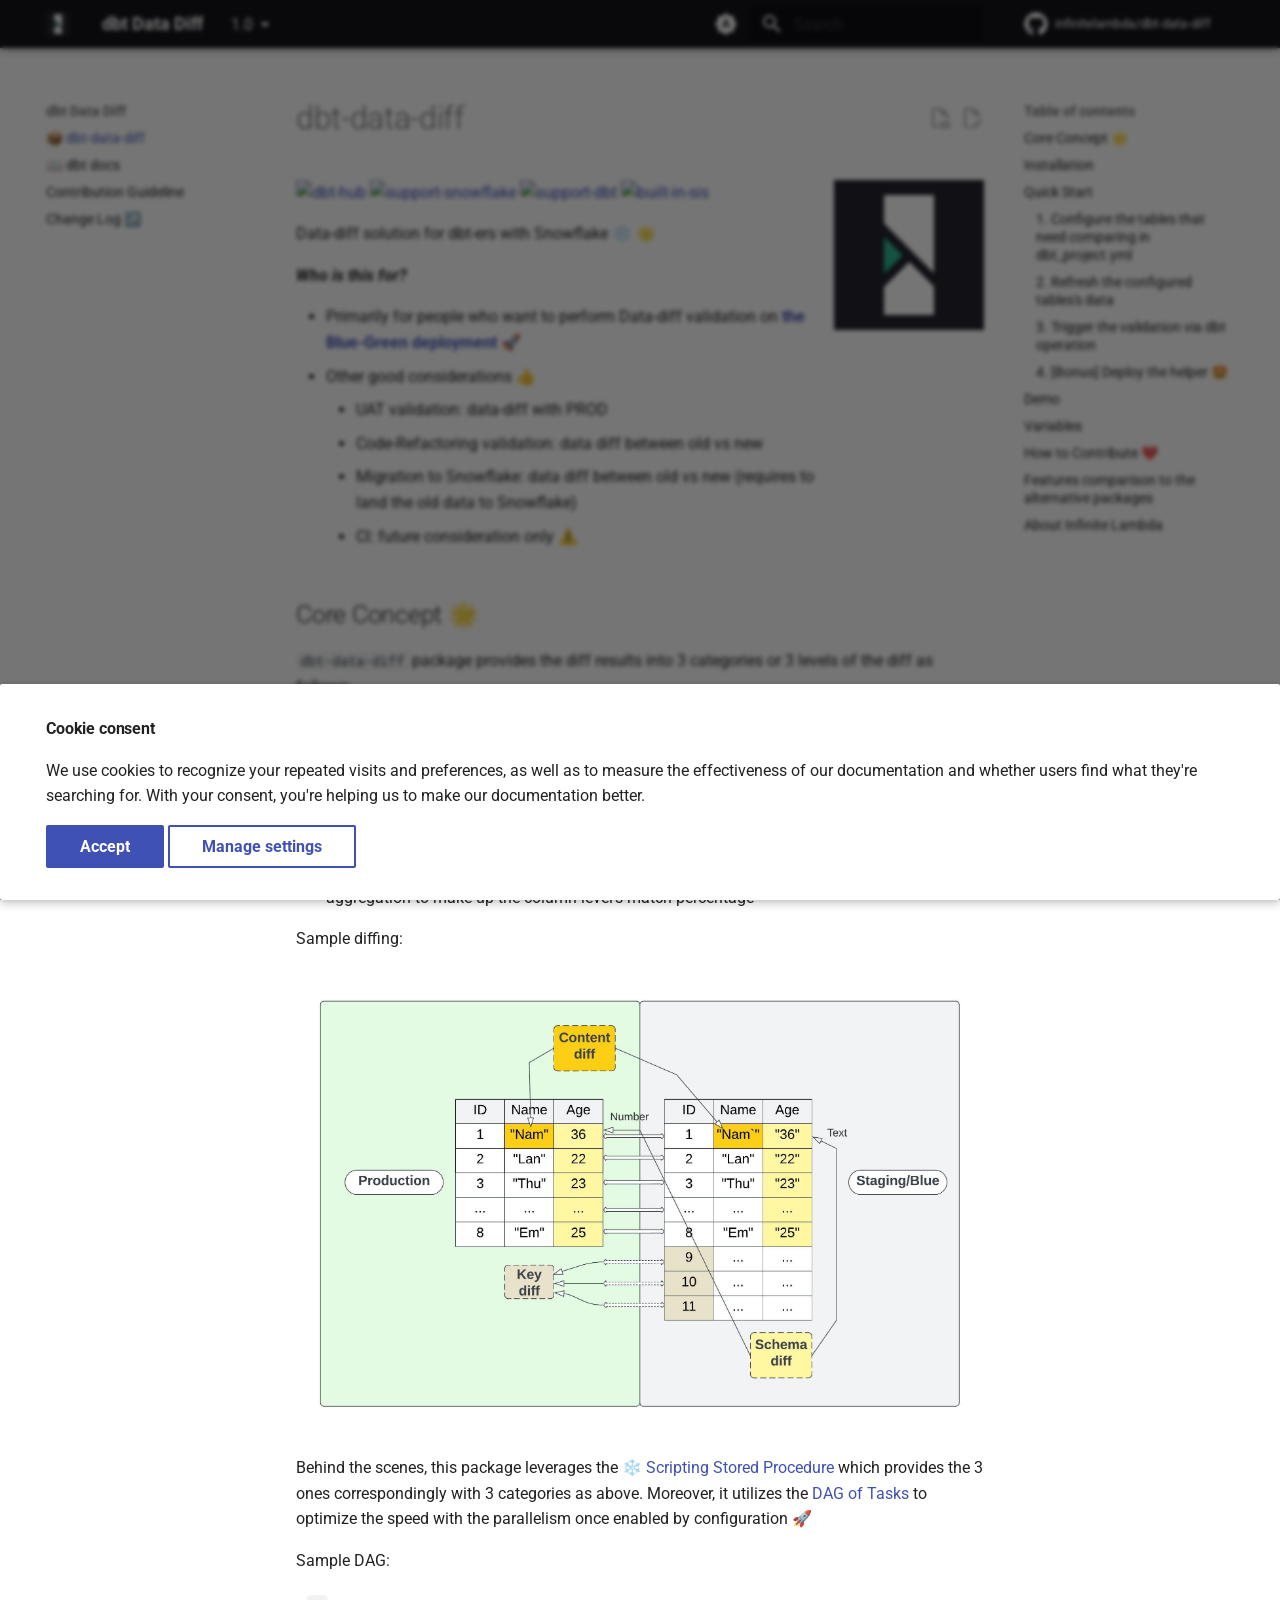
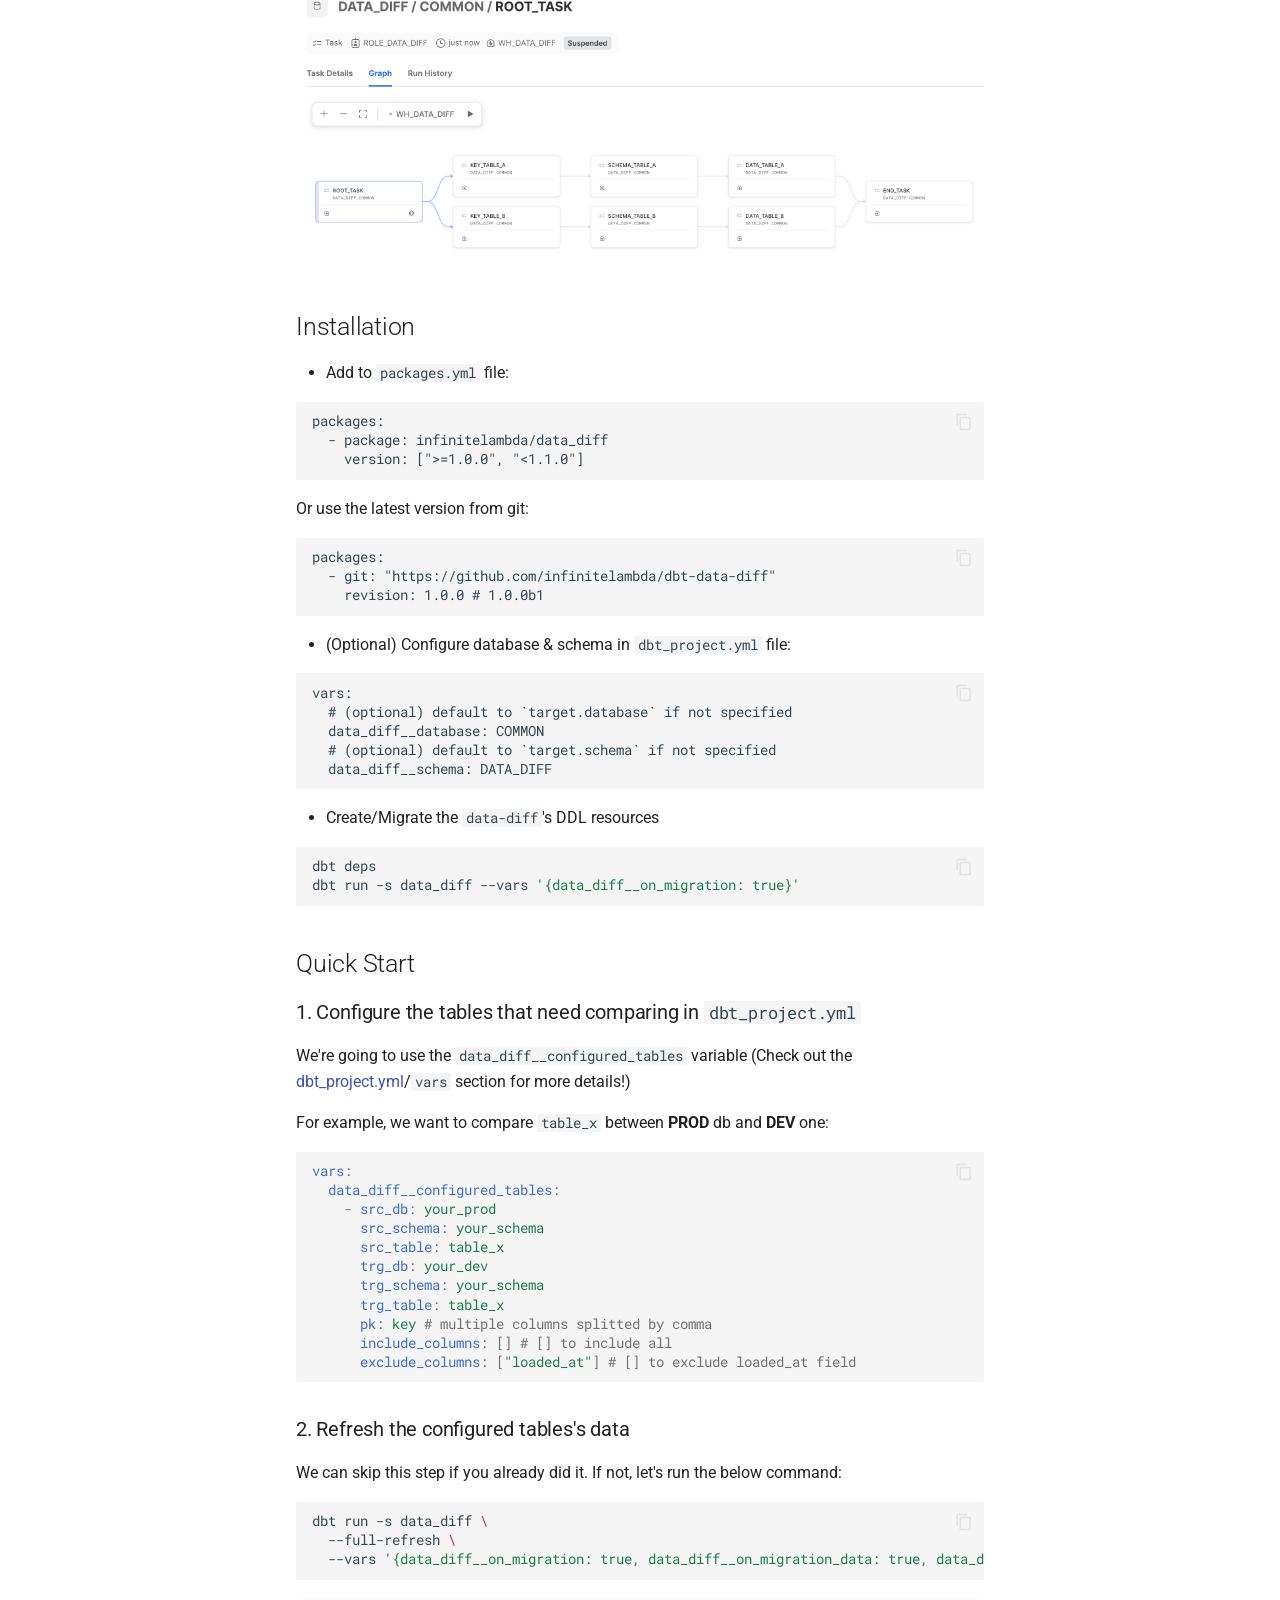
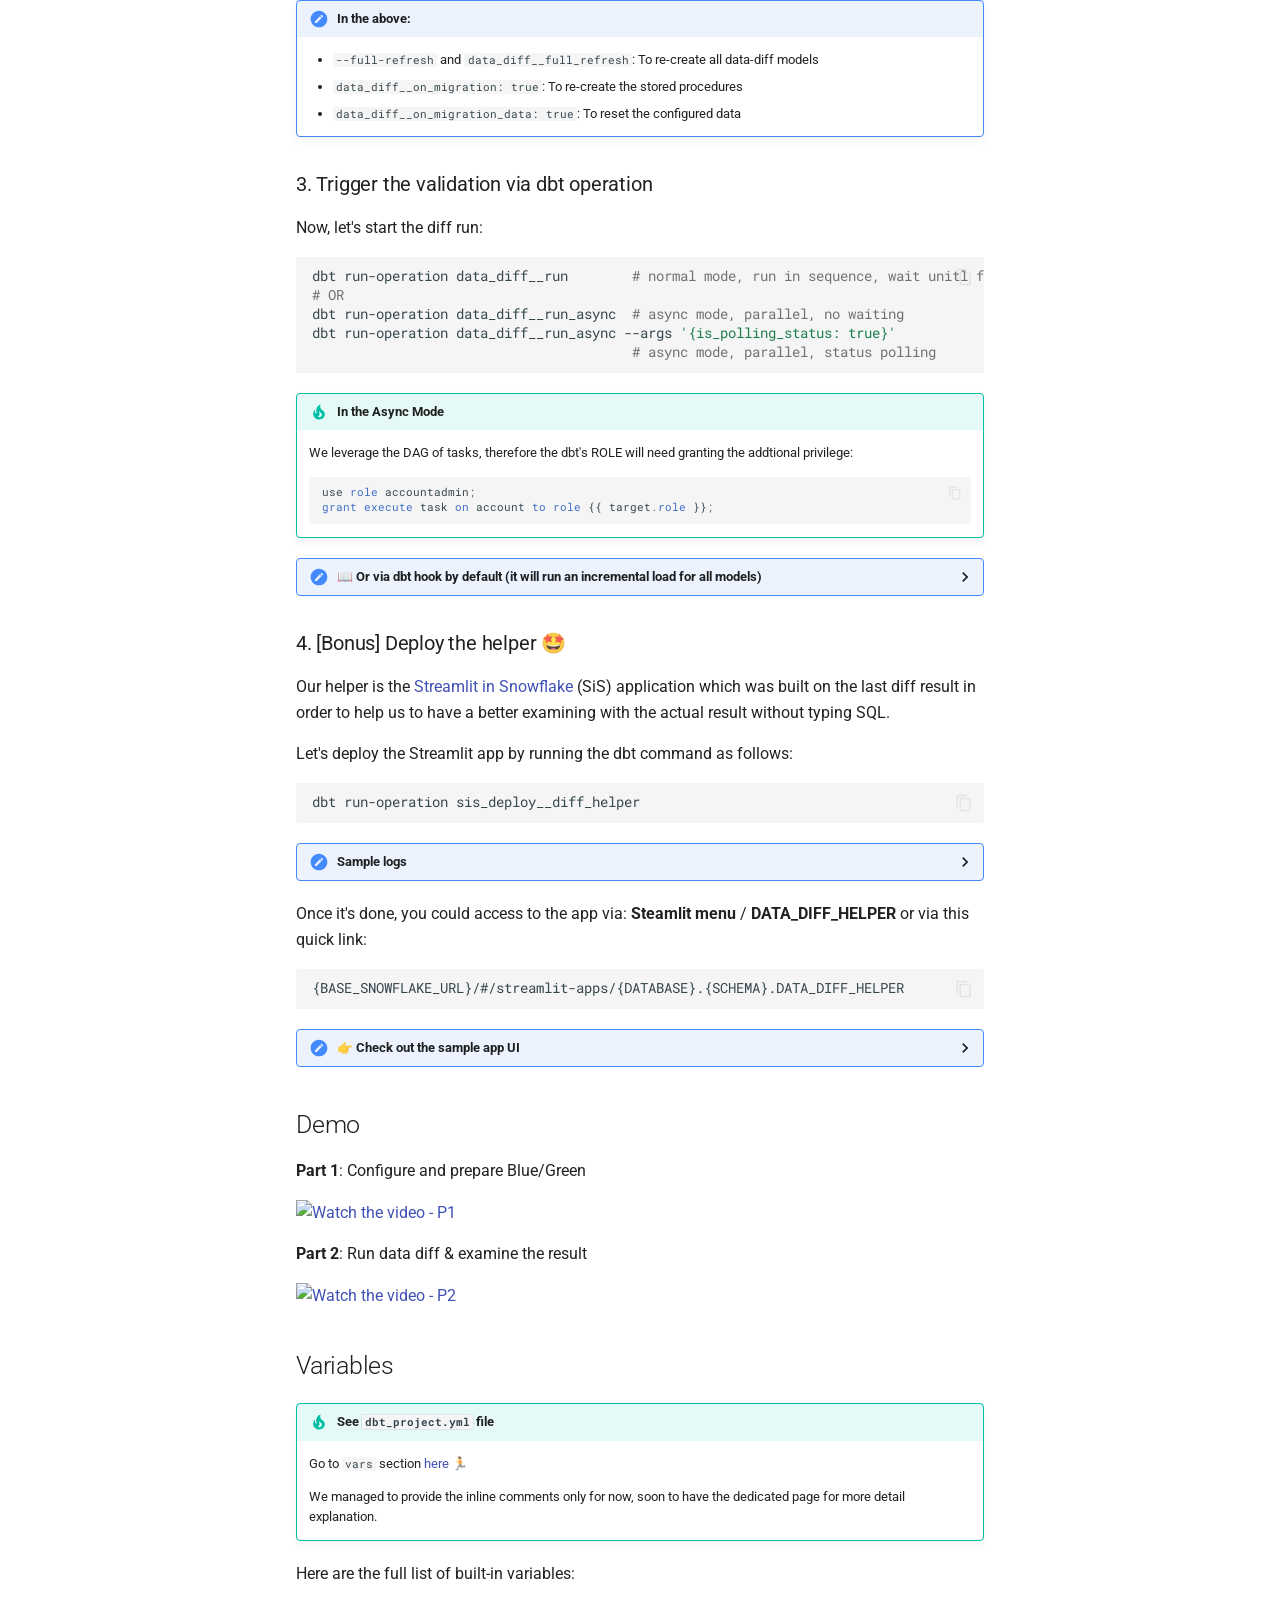
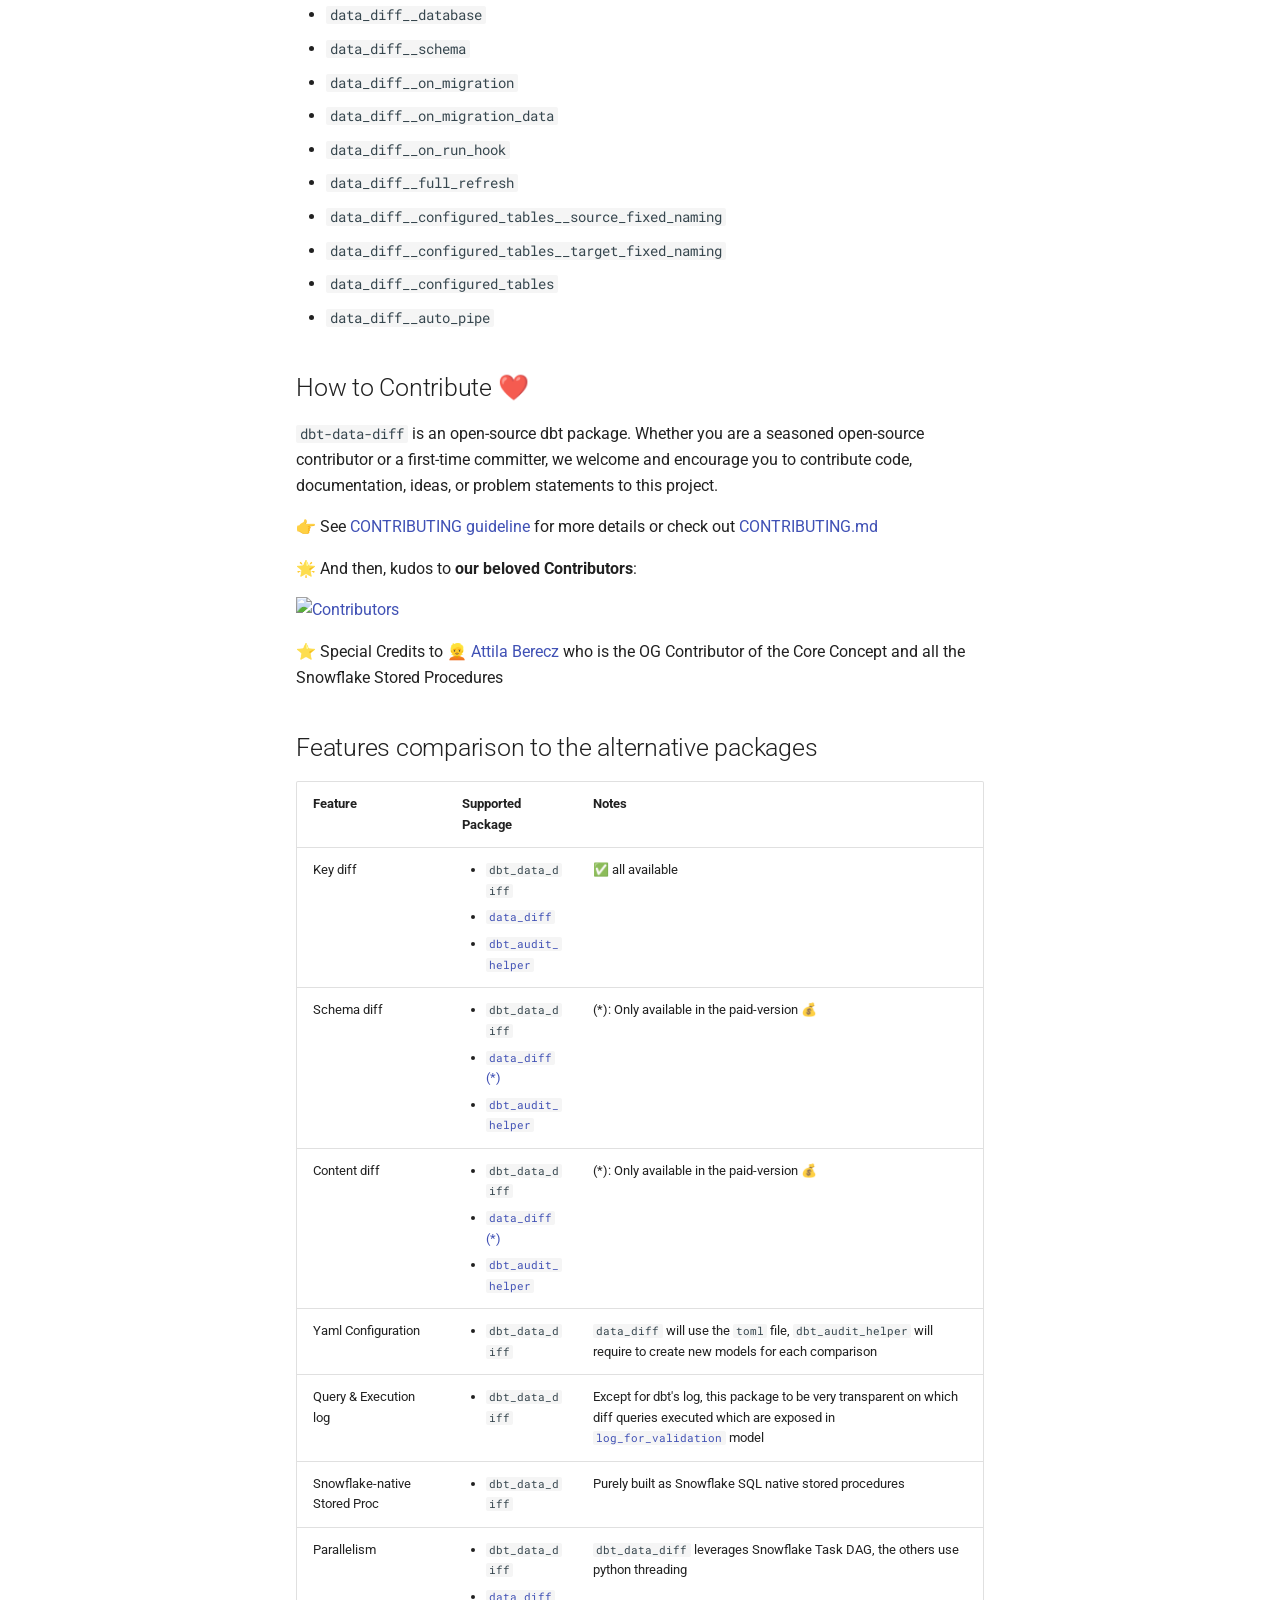
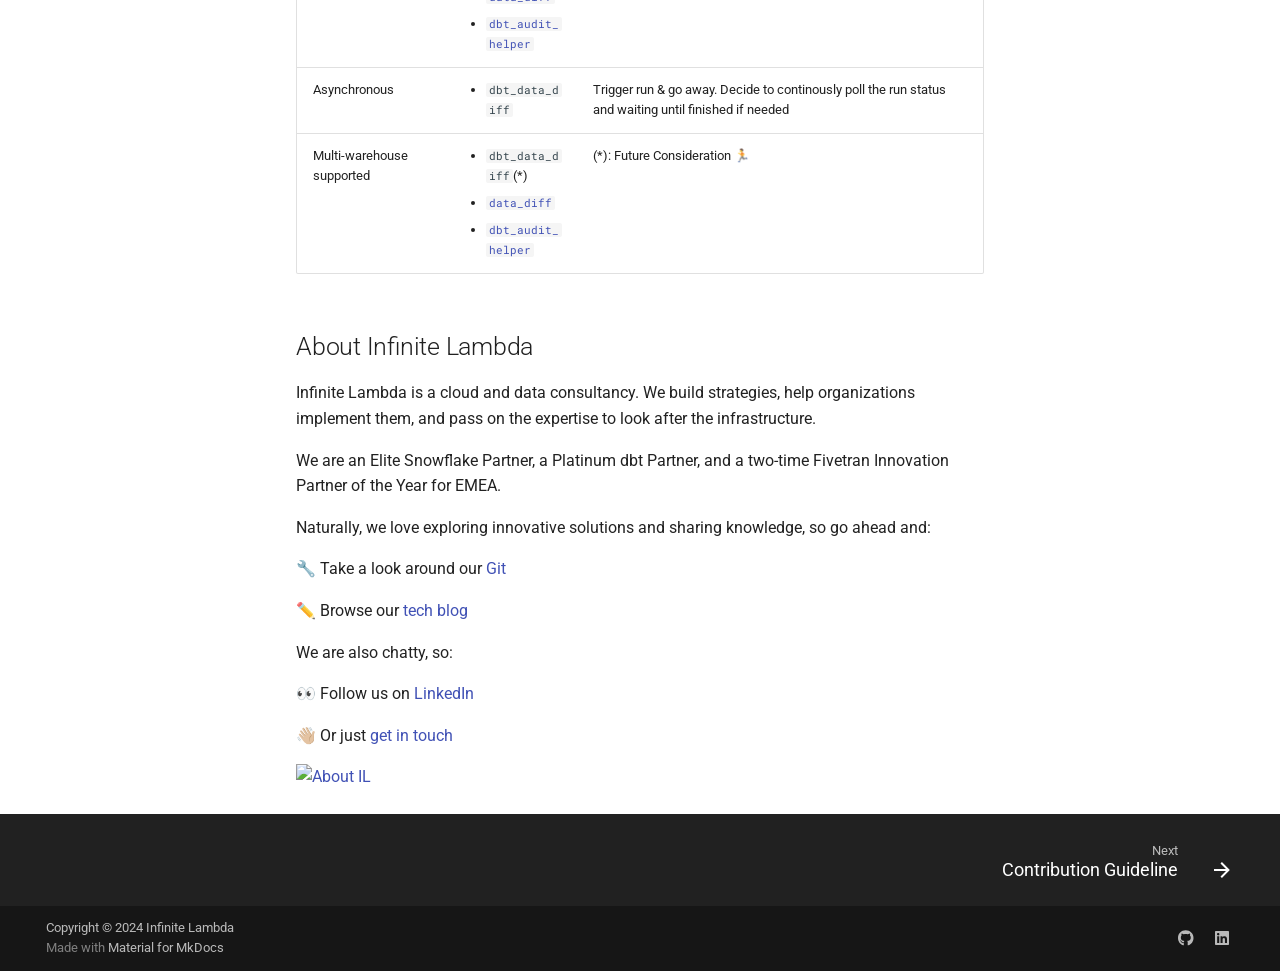
==== commit 52d048ee: "Deployed 11f6875 to 1.0 with MkDocs 1.5.3 and mike 2.0.0" ====
--- a/1.0/index.html
+++ b/1.0/index.html
@@ -1,8 +1,8 @@
 <!doctype html><html lang=en class=no-js> <head><meta charset=utf-8><meta name=viewport content="width=device-width,initial-scale=1"><meta name=description content="Offical documentation of `dbt-data-diff` dbt package"><meta name=author content="Infinite Lambda"><link rel=canonical href=https://infinitelambda.github.io/dbt-data-diff/1.0/index.html><link rel=next href=contributing.html><link rel=icon href=assets/favicon.ico><meta name=generator content="mkdocs-1.5.3, mkdocs-material-9.5.4"><title>dbt Data Diff</title><link rel=stylesheet href=assets/stylesheets/main.50c56a3b.min.css><link rel=stylesheet href=assets/stylesheets/palette.06af60db.min.css><script src=https://unpkg.com/iframe-worker/shim></script><link rel=preconnect href=https://fonts.gstatic.com crossorigin><link rel=stylesheet href="https://fonts.googleapis.com/css?family=Roboto:300,300i,400,400i,700,700i%7CRoboto+Mono:400,400i,700,700i&display=fallback"><style>:root{--md-text-font:"Roboto";--md-code-font:"Roboto Mono"}</style><link rel=stylesheet href=assets/css/termynal.css><script>__md_scope=new URL(".",location),__md_hash=e=>[...e].reduce((e,_)=>(e<<5)-e+_.charCodeAt(0),0),__md_get=(e,_=localStorage,t=__md_scope)=>JSON.parse(_.getItem(t.pathname+"."+e)),__md_set=(e,_,t=localStorage,a=__md_scope)=>{try{t.setItem(a.pathname+"."+e,JSON.stringify(_))}catch(e){}}</script><script id=__analytics>function __md_analytics(){function n(){dataLayer.push(arguments)}window.dataLayer=window.dataLayer||[],n("js",new Date),n("config","G-7J35XLQHC1"),document.addEventListener("DOMContentLoaded",function(){document.forms.search&&document.forms.search.query.addEventListener("blur",function(){this.value&&n("event","search",{search_term:this.value})}),document$.subscribe(function(){var a=document.forms.feedback;if(void 0!==a)for(var e of a.querySelectorAll("[type=submit]"))e.addEventListener("click",function(e){e.preventDefault();var t=document.location.pathname,e=this.getAttribute("data-md-value");n("event","feedback",{page:t,data:e}),a.firstElementChild.disabled=!0;e=a.querySelector(".md-feedback__note [data-md-value='"+e+"']");e&&(e.hidden=!1)}),a.hidden=!1}),location$.subscribe(function(e){n("config","G-7J35XLQHC1",{page_path:e.pathname})})});var e=document.createElement("script");e.async=!0,e.src="https://www.googletagmanager.com/gtag/js?id=G-7J35XLQHC1",document.getElementById("__analytics").insertAdjacentElement("afterEnd",e)}</script><script>var consent;"undefined"==typeof __md_analytics||(consent=__md_get("__consent"))&&consent.analytics&&__md_analytics()</script><meta property=og:image content=https://raw.githubusercontent.com/infinitelambda/dbt-data-diff/main/docs/assets/img/data-diff.jpeg></head> <body dir=ltr data-md-color-scheme=default data-md-color-primary=black data-md-color-accent=indigo> <input class=md-toggle data-md-toggle=drawer type=checkbox id=__drawer autocomplete=off> <input class=md-toggle data-md-toggle=search type=checkbox id=__search autocomplete=off> <label class=md-overlay for=__drawer></label> <div data-md-component=skip> <a href=#dbt-data-diff class=md-skip> Skip to content </a> </div> <div data-md-component=announce> </div> <div data-md-color-scheme=default data-md-component=outdated hidden> <aside class="md-banner md-banner--warning"> <div class="md-banner__inner md-grid md-typeset"> You're not viewing the latest version. <a href=../.> <strong>Click here to go to latest.</strong> </a> </div> <script>var el=document.querySelector("[data-md-component=outdated]"),outdated=__md_get("__outdated",sessionStorage);!0===outdated&&el&&(el.hidden=!1)</script> </aside> </div> <header class="md-header md-header--shadow" data-md-component=header> <nav class="md-header__inner md-grid" aria-label=Header> <a href=index.html title="dbt Data Diff" class="md-header__button md-logo" aria-label="dbt Data Diff" data-md-component=logo> <img src=assets/favicon.ico alt=logo> </a> <label class="md-header__button md-icon" for=__drawer> <svg xmlns=http://www.w3.org/2000/svg viewbox="0 0 24 24"><path d="M3 6h18v2H3V6m0 5h18v2H3v-2m0 5h18v2H3v-2Z"/></svg> </label> <div class=md-header__title data-md-component=header-title> <div class=md-header__ellipsis> <div class=md-header__topic> <span class=md-ellipsis> dbt Data Diff </span> </div> <div class=md-header__topic data-md-component=header-topic> <span class=md-ellipsis> 📦 dbt-data-diff </span> </div> </div> </div> <form class=md-header__option data-md-component=palette> <input class=md-option data-md-color-media=(prefers-color-scheme) data-md-color-scheme=default data-md-color-primary=black data-md-color-accent=indigo aria-label="Switch to light mode" type=radio name=__palette id=__palette_0> <label class="md-header__button md-icon" title="Switch to light mode" for=__palette_1 hidden> <svg xmlns=http://www.w3.org/2000/svg viewbox="0 0 24 24"><path d="m14.3 16-.7-2h-3.2l-.7 2H7.8L11 7h2l3.2 9h-1.9M20 8.69V4h-4.69L12 .69 8.69 4H4v4.69L.69 12 4 15.31V20h4.69L12 23.31 15.31 20H20v-4.69L23.31 12 20 8.69m-9.15 3.96h2.3L12 9l-1.15 3.65Z"/></svg> </label> <input class=md-option data-md-color-media="(prefers-color-scheme: light)" data-md-color-scheme=default data-md-color-primary=black data-md-color-accent=indigo aria-label="Switch to dark mode" type=radio name=__palette id=__palette_1> <label class="md-header__button md-icon" title="Switch to dark mode" for=__palette_2 hidden> <svg xmlns=http://www.w3.org/2000/svg viewbox="0 0 24 24"><path d="M12 8a4 4 0 0 0-4 4 4 4 0 0 0 4 4 4 4 0 0 0 4-4 4 4 0 0 0-4-4m0 10a6 6 0 0 1-6-6 6 6 0 0 1 6-6 6 6 0 0 1 6 6 6 6 0 0 1-6 6m8-9.31V4h-4.69L12 .69 8.69 4H4v4.69L.69 12 4 15.31V20h4.69L12 23.31 15.31 20H20v-4.69L23.31 12 20 8.69Z"/></svg> </label> <input class=md-option data-md-color-media="(prefers-color-scheme: dark)" data-md-color-scheme=slate data-md-color-primary=black data-md-color-accent=indigo aria-label="Switch to system preference" type=radio name=__palette id=__palette_2> <label class="md-header__button md-icon" title="Switch to system preference" for=__palette_0 hidden> <svg xmlns=http://www.w3.org/2000/svg viewbox="0 0 24 24"><path d="M12 18c-.89 0-1.74-.2-2.5-.55C11.56 16.5 13 14.42 13 12c0-2.42-1.44-4.5-3.5-5.45C10.26 6.2 11.11 6 12 6a6 6 0 0 1 6 6 6 6 0 0 1-6 6m8-9.31V4h-4.69L12 .69 8.69 4H4v4.69L.69 12 4 15.31V20h4.69L12 23.31 15.31 20H20v-4.69L23.31 12 20 8.69Z"/></svg> </label> </form> <script>var media,input,key,value,palette=__md_get("__palette");if(palette&&palette.color){"(prefers-color-scheme)"===palette.color.media&&(media=matchMedia("(prefers-color-scheme: light)"),input=document.querySelector(media.matches?"[data-md-color-media='(prefers-color-scheme: light)']":"[data-md-color-media='(prefers-color-scheme: dark)']"),palette.color.media=input.getAttribute("data-md-color-media"),palette.color.scheme=input.getAttribute("data-md-color-scheme"),palette.color.primary=input.getAttribute("data-md-color-primary"),palette.color.accent=input.getAttribute("data-md-color-accent"));for([key,value]of Object.entries(palette.color))document.body.setAttribute("data-md-color-"+key,value)}</script> <label class="md-header__button md-icon" for=__search> <svg xmlns=http://www.w3.org/2000/svg viewbox="0 0 24 24"><path d="M9.5 3A6.5 6.5 0 0 1 16 9.5c0 1.61-.59 3.09-1.56 4.23l.27.27h.79l5 5-1.5 1.5-5-5v-.79l-.27-.27A6.516 6.516 0 0 1 9.5 16 6.5 6.5 0 0 1 3 9.5 6.5 6.5 0 0 1 9.5 3m0 2C7 5 5 7 5 9.5S7 14 9.5 14 14 12 14 9.5 12 5 9.5 5Z"/></svg> </label> <div class=md-search data-md-component=search role=dialog> <label class=md-search__overlay for=__search></label> <div class=md-search__inner role=search> <form class=md-search__form name=search> <input type=text class=md-search__input name=query aria-label=Search placeholder=Search autocapitalize=off autocorrect=off autocomplete=off spellcheck=false data-md-component=search-query required> <label class="md-search__icon md-icon" for=__search> <svg xmlns=http://www.w3.org/2000/svg viewbox="0 0 24 24"><path d="M9.5 3A6.5 6.5 0 0 1 16 9.5c0 1.61-.59 3.09-1.56 4.23l.27.27h.79l5 5-1.5 1.5-5-5v-.79l-.27-.27A6.516 6.516 0 0 1 9.5 16 6.5 6.5 0 0 1 3 9.5 6.5 6.5 0 0 1 9.5 3m0 2C7 5 5 7 5 9.5S7 14 9.5 14 14 12 14 9.5 12 5 9.5 5Z"/></svg> <svg xmlns=http://www.w3.org/2000/svg viewbox="0 0 24 24"><path d="M20 11v2H8l5.5 5.5-1.42 1.42L4.16 12l7.92-7.92L13.5 5.5 8 11h12Z"/></svg> </label> <nav class=md-search__options aria-label=Search> <a href=javascript:void(0) class="md-search__icon md-icon" title=Share aria-label=Share data-clipboard data-clipboard-text data-md-component=search-share tabindex=-1> <svg xmlns=http://www.w3.org/2000/svg viewbox="0 0 24 24"><path d="M18 16.08c-.76 0-1.44.3-1.96.77L8.91 12.7c.05-.23.09-.46.09-.7 0-.24-.04-.47-.09-.7l7.05-4.11c.54.5 1.25.81 2.04.81a3 3 0 0 0 3-3 3 3 0 0 0-3-3 3 3 0 0 0-3 3c0 .24.04.47.09.7L8.04 9.81C7.5 9.31 6.79 9 6 9a3 3 0 0 0-3 3 3 3 0 0 0 3 3c.79 0 1.5-.31 2.04-.81l7.12 4.15c-.05.21-.08.43-.08.66 0 1.61 1.31 2.91 2.92 2.91 1.61 0 2.92-1.3 2.92-2.91A2.92 2.92 0 0 0 18 16.08Z"/></svg> </a> <button type=reset class="md-search__icon md-icon" title=Clear aria-label=Clear tabindex=-1> <svg xmlns=http://www.w3.org/2000/svg viewbox="0 0 24 24"><path d="M19 6.41 17.59 5 12 10.59 6.41 5 5 6.41 10.59 12 5 17.59 6.41 19 12 13.41 17.59 19 19 17.59 13.41 12 19 6.41Z"/></svg> </button> </nav> <div class=md-search__suggest data-md-component=search-suggest></div> </form> <div class=md-search__output> <div class=md-search__scrollwrap data-md-scrollfix> <div class=md-search-result data-md-component=search-result> <div class=md-search-result__meta> Initializing search </div> <ol class=md-search-result__list role=presentation></ol> </div> </div> </div> </div> </div> <div class=md-header__source> <a href=https://github.com/infinitelambda/dbt-data-diff title="Go to repository" class=md-source data-md-component=source> <div class="md-source__icon md-icon"> <svg xmlns=http://www.w3.org/2000/svg viewbox="0 0 496 512"><!-- Font Awesome Free 6.5.1 by @fontawesome - https://fontawesome.com License - https://fontawesome.com/license/free (Icons: CC BY 4.0, Fonts: SIL OFL 1.1, Code: MIT License) Copyright 2023 Fonticons, Inc.--><path d="M165.9 397.4c0 2-2.3 3.6-5.2 3.6-3.3.3-5.6-1.3-5.6-3.6 0-2 2.3-3.6 5.2-3.6 3-.3 5.6 1.3 5.6 3.6zm-31.1-4.5c-.7 2 1.3 4.3 4.3 4.9 2.6 1 5.6 0 6.2-2s-1.3-4.3-4.3-5.2c-2.6-.7-5.5.3-6.2 2.3zm44.2-1.7c-2.9.7-4.9 2.6-4.6 4.9.3 2 2.9 3.3 5.9 2.6 2.9-.7 4.9-2.6 4.6-4.6-.3-1.9-3-3.2-5.9-2.9zM244.8 8C106.1 8 0 113.3 0 252c0 110.9 69.8 205.8 169.5 239.2 12.8 2.3 17.3-5.6 17.3-12.1 0-6.2-.3-40.4-.3-61.4 0 0-70 15-84.7-29.8 0 0-11.4-29.1-27.8-36.6 0 0-22.9-15.7 1.6-15.4 0 0 24.9 2 38.6 25.8 21.9 38.6 58.6 27.5 72.9 20.9 2.3-16 8.8-27.1 16-33.7-55.9-6.2-112.3-14.3-112.3-110.5 0-27.5 7.6-41.3 23.6-58.9-2.6-6.5-11.1-33.3 2.6-67.9 20.9-6.5 69 27 69 27 20-5.6 41.5-8.5 62.8-8.5s42.8 2.9 62.8 8.5c0 0 48.1-33.6 69-27 13.7 34.7 5.2 61.4 2.6 67.9 16 17.7 25.8 31.5 25.8 58.9 0 96.5-58.9 104.2-114.8 110.5 9.2 7.9 17 22.9 17 46.4 0 33.7-.3 75.4-.3 83.6 0 6.5 4.6 14.4 17.3 12.1C428.2 457.8 496 362.9 496 252 496 113.3 383.5 8 244.8 8zM97.2 352.9c-1.3 1-1 3.3.7 5.2 1.6 1.6 3.9 2.3 5.2 1 1.3-1 1-3.3-.7-5.2-1.6-1.6-3.9-2.3-5.2-1zm-10.8-8.1c-.7 1.3.3 2.9 2.3 3.9 1.6 1 3.6.7 4.3-.7.7-1.3-.3-2.9-2.3-3.9-2-.6-3.6-.3-4.3.7zm32.4 35.6c-1.6 1.3-1 4.3 1.3 6.2 2.3 2.3 5.2 2.6 6.5 1 1.3-1.3.7-4.3-1.3-6.2-2.2-2.3-5.2-2.6-6.5-1zm-11.4-14.7c-1.6 1-1.6 3.6 0 5.9 1.6 2.3 4.3 3.3 5.6 2.3 1.6-1.3 1.6-3.9 0-6.2-1.4-2.3-4-3.3-5.6-2z"/></svg> </div> <div class=md-source__repository> infinitelambda/dbt-data-diff </div> </a> </div> </nav> </header> <div class=md-container data-md-component=container> <main class=md-main data-md-component=main> <div class="md-main__inner md-grid"> <div class="md-sidebar md-sidebar--primary" data-md-component=sidebar data-md-type=navigation> <div class=md-sidebar__scrollwrap> <div class=md-sidebar__inner> <nav class="md-nav md-nav--primary" aria-label=Navigation data-md-level=0> <label class=md-nav__title for=__drawer> <a href=index.html title="dbt Data Diff" class="md-nav__button md-logo" aria-label="dbt Data Diff" data-md-component=logo> <img src=assets/favicon.ico alt=logo> </a> dbt Data Diff </label> <div class=md-nav__source> <a href=https://github.com/infinitelambda/dbt-data-diff title="Go to repository" class=md-source data-md-component=source> <div class="md-source__icon md-icon"> <svg xmlns=http://www.w3.org/2000/svg viewbox="0 0 496 512"><!-- Font Awesome Free 6.5.1 by @fontawesome - https://fontawesome.com License - https://fontawesome.com/license/free (Icons: CC BY 4.0, Fonts: SIL OFL 1.1, Code: MIT License) Copyright 2023 Fonticons, Inc.--><path d="M165.9 397.4c0 2-2.3 3.6-5.2 3.6-3.3.3-5.6-1.3-5.6-3.6 0-2 2.3-3.6 5.2-3.6 3-.3 5.6 1.3 5.6 3.6zm-31.1-4.5c-.7 2 1.3 4.3 4.3 4.9 2.6 1 5.6 0 6.2-2s-1.3-4.3-4.3-5.2c-2.6-.7-5.5.3-6.2 2.3zm44.2-1.7c-2.9.7-4.9 2.6-4.6 4.9.3 2 2.9 3.3 5.9 2.6 2.9-.7 4.9-2.6 4.6-4.6-.3-1.9-3-3.2-5.9-2.9zM244.8 8C106.1 8 0 113.3 0 252c0 110.9 69.8 205.8 169.5 239.2 12.8 2.3 17.3-5.6 17.3-12.1 0-6.2-.3-40.4-.3-61.4 0 0-70 15-84.7-29.8 0 0-11.4-29.1-27.8-36.6 0 0-22.9-15.7 1.6-15.4 0 0 24.9 2 38.6 25.8 21.9 38.6 58.6 27.5 72.9 20.9 2.3-16 8.8-27.1 16-33.7-55.9-6.2-112.3-14.3-112.3-110.5 0-27.5 7.6-41.3 23.6-58.9-2.6-6.5-11.1-33.3 2.6-67.9 20.9-6.5 69 27 69 27 20-5.6 41.5-8.5 62.8-8.5s42.8 2.9 62.8 8.5c0 0 48.1-33.6 69-27 13.7 34.7 5.2 61.4 2.6 67.9 16 17.7 25.8 31.5 25.8 58.9 0 96.5-58.9 104.2-114.8 110.5 9.2 7.9 17 22.9 17 46.4 0 33.7-.3 75.4-.3 83.6 0 6.5 4.6 14.4 17.3 12.1C428.2 457.8 496 362.9 496 252 496 113.3 383.5 8 244.8 8zM97.2 352.9c-1.3 1-1 3.3.7 5.2 1.6 1.6 3.9 2.3 5.2 1 1.3-1 1-3.3-.7-5.2-1.6-1.6-3.9-2.3-5.2-1zm-10.8-8.1c-.7 1.3.3 2.9 2.3 3.9 1.6 1 3.6.7 4.3-.7.7-1.3-.3-2.9-2.3-3.9-2-.6-3.6-.3-4.3.7zm32.4 35.6c-1.6 1.3-1 4.3 1.3 6.2 2.3 2.3 5.2 2.6 6.5 1 1.3-1.3.7-4.3-1.3-6.2-2.2-2.3-5.2-2.6-6.5-1zm-11.4-14.7c-1.6 1-1.6 3.6 0 5.9 1.6 2.3 4.3 3.3 5.6 2.3 1.6-1.3 1.6-3.9 0-6.2-1.4-2.3-4-3.3-5.6-2z"/></svg> </div> <div class=md-source__repository> infinitelambda/dbt-data-diff </div> </a> </div> <ul class=md-nav__list data-md-scrollfix> <li class="md-nav__item md-nav__item--active"> <input class="md-nav__toggle md-toggle" type=checkbox id=__toc> <label class="md-nav__link md-nav__link--active" for=__toc> <span class=md-ellipsis> 📦 dbt-data-diff </span> <span class="md-nav__icon md-icon"></span> </label> <a href=index.html class="md-nav__link md-nav__link--active"> <span class=md-ellipsis> 📦 dbt-data-diff </span> </a> <nav class="md-nav md-nav--secondary" aria-label="Table of contents"> <label class=md-nav__title for=__toc> <span class="md-nav__icon md-icon"></span> Table of contents </label> <ul class=md-nav__list data-md-component=toc data-md-scrollfix> <li class=md-nav__item> <a href=#core-concept class=md-nav__link> <span class=md-ellipsis> Core Concept 🌟 </span> </a> </li> <li class=md-nav__item> <a href=#installation class=md-nav__link> <span class=md-ellipsis> Installation </span> </a> </li> <li class=md-nav__item> <a href=#quick-start class=md-nav__link> <span class=md-ellipsis> Quick Start </span> </a> <nav class=md-nav aria-label="Quick Start"> <ul class=md-nav__list> <li class=md-nav__item> <a href=#1-configure-the-tables-that-need-comparing-in-dbt_projectyml class=md-nav__link> <span class=md-ellipsis> 1. Configure the tables that need comparing in dbt_project.yml </span> </a> </li> <li class=md-nav__item> <a href=#2-refresh-the-configured-tabless-data class=md-nav__link> <span class=md-ellipsis> 2. Refresh the configured tables's data </span> </a> </li> <li class=md-nav__item> <a href=#3-trigger-the-validation-via-dbt-operation class=md-nav__link> <span class=md-ellipsis> 3. Trigger the validation via dbt operation </span> </a> </li> <li class=md-nav__item> <a href=#4-bonus-deploy-the-helper class=md-nav__link> <span class=md-ellipsis> 4. [Bonus] Deploy the helper 🤩 </span> </a> </li> </ul> </nav> </li> <li class=md-nav__item> <a href=#demo class=md-nav__link> <span class=md-ellipsis> Demo </span> </a> </li> <li class=md-nav__item> <a href=#variables class=md-nav__link> <span class=md-ellipsis> Variables </span> </a> </li> <li class=md-nav__item> <a href=#how-to-contribute class=md-nav__link> <span class=md-ellipsis> How to Contribute ❤️ </span> </a> </li> <li class=md-nav__item> <a href=#features-comparison-to-the-alternative-packages class=md-nav__link> <span class=md-ellipsis> Features comparison to the alternative packages </span> </a> </li> <li class=md-nav__item> <a href=#about-infinite-lambda class=md-nav__link> <span class=md-ellipsis> About Infinite Lambda </span> </a> </li> </ul> </nav> </li> <li class=md-nav__item> <a href=dbt-docs/index.html class=md-nav__link> <span class=md-ellipsis> 📖 dbt docs </span> </a> </li> <li class=md-nav__item> <a href=contributing.html class=md-nav__link> <span class=md-ellipsis> Contribution Guideline </span> </a> </li> <li class=md-nav__item> <a href=https://github.com/infinitelambda/dbt-data-diff/releases target=_blank class=md-nav__link> <span class=md-ellipsis> Change Log ↗️ </span> </a> </li> </ul> </nav> </div> </div> </div> <div class="md-sidebar md-sidebar--secondary" data-md-component=sidebar data-md-type=toc> <div class=md-sidebar__scrollwrap> <div class=md-sidebar__inner> <nav class="md-nav md-nav--secondary" aria-label="Table of contents"> <label class=md-nav__title for=__toc> <span class="md-nav__icon md-icon"></span> Table of contents </label> <ul class=md-nav__list data-md-component=toc data-md-scrollfix> <li class=md-nav__item> <a href=#core-concept class=md-nav__link> <span class=md-ellipsis> Core Concept 🌟 </span> </a> </li> <li class=md-nav__item> <a href=#installation class=md-nav__link> <span class=md-ellipsis> Installation </span> </a> </li> <li class=md-nav__item> <a href=#quick-start class=md-nav__link> <span class=md-ellipsis> Quick Start </span> </a> <nav class=md-nav aria-label="Quick Start"> <ul class=md-nav__list> <li class=md-nav__item> <a href=#1-configure-the-tables-that-need-comparing-in-dbt_projectyml class=md-nav__link> <span class=md-ellipsis> 1. Configure the tables that need comparing in dbt_project.yml </span> </a> </li> <li class=md-nav__item> <a href=#2-refresh-the-configured-tabless-data class=md-nav__link> <span class=md-ellipsis> 2. Refresh the configured tables's data </span> </a> </li> <li class=md-nav__item> <a href=#3-trigger-the-validation-via-dbt-operation class=md-nav__link> <span class=md-ellipsis> 3. Trigger the validation via dbt operation </span> </a> </li> <li class=md-nav__item> <a href=#4-bonus-deploy-the-helper class=md-nav__link> <span class=md-ellipsis> 4. [Bonus] Deploy the helper 🤩 </span> </a> </li> </ul> </nav> </li> <li class=md-nav__item> <a href=#demo class=md-nav__link> <span class=md-ellipsis> Demo </span> </a> </li> <li class=md-nav__item> <a href=#variables class=md-nav__link> <span class=md-ellipsis> Variables </span> </a> </li> <li class=md-nav__item> <a href=#how-to-contribute class=md-nav__link> <span class=md-ellipsis> How to Contribute ❤️ </span> </a> </li> <li class=md-nav__item> <a href=#features-comparison-to-the-alternative-packages class=md-nav__link> <span class=md-ellipsis> Features comparison to the alternative packages </span> </a> </li> <li class=md-nav__item> <a href=#about-infinite-lambda class=md-nav__link> <span class=md-ellipsis> About Infinite Lambda </span> </a> </li> </ul> </nav> </div> </div> </div> <div class=md-content data-md-component=content> <article class="md-content__inner md-typeset"> <a href=https://github.com/infinitelambda/dbt-data-diff/edit/main/docs/index.md title="Edit this page" class="md-content__button md-icon"> <svg xmlns=http://www.w3.org/2000/svg viewbox="0 0 24 24"><path d="M10 20H6V4h7v5h5v3.1l2-2V8l-6-6H6c-1.1 0-2 .9-2 2v16c0 1.1.9 2 2 2h4v-2m10.2-7c.1 0 .3.1.4.2l1.3 1.3c.2.2.2.6 0 .8l-1 1-2.1-2.1 1-1c.1-.1.2-.2.4-.2m0 3.9L14.1 23H12v-2.1l6.1-6.1 2.1 2.1Z"/></svg> </a> <a href=https://github.com/infinitelambda/dbt-data-diff/raw/main/docs/index.md title="View source of this page" class="md-content__button md-icon"> <svg xmlns=http://www.w3.org/2000/svg viewbox="0 0 24 24"><path d="M17 18c.56 0 1 .44 1 1s-.44 1-1 1-1-.44-1-1 .44-1 1-1m0-3c-2.73 0-5.06 1.66-6 4 .94 2.34 3.27 4 6 4s5.06-1.66 6-4c-.94-2.34-3.27-4-6-4m0 6.5a2.5 2.5 0 0 1-2.5-2.5 2.5 2.5 0 0 1 2.5-2.5 2.5 2.5 0 0 1 2.5 2.5 2.5 2.5 0 0 1-2.5 2.5M9.27 20H6V4h7v5h5v4.07c.7.08 1.36.25 2 .49V8l-6-6H6a2 2 0 0 0-2 2v16a2 2 0 0 0 2 2h4.5a8.15 8.15 0 0 1-1.23-2Z"/></svg> </a> <!-- markdownlint-disable no-inline-html no-alt-text ul-indent code-block-style --> <h1 id=dbt-data-diff>dbt-data-diff<a class=headerlink href=#dbt-data-diff title="Permanent link">&para;</a></h1> <p><img align=right width=150 height=150 src=./assets/img/il-logo.png></p> <p><a href=https://hub.getdbt.com/infinitelambda/data_diff><img alt=dbt-hub src="https://img.shields.io/badge/Visit-dbt--hub%20↗️-FF694B?logo=dbt&logoColor=FF694B"></a> <a href="https://docs.snowflake.com?ref=infinitelambda"><img alt=support-snowflake src="https://img.shields.io/badge/support-Snowflake-7faecd?logo=snowflake&logoColor=7faecd"></a> <a href="https://docs.getdbt.com?ref=infinitelambda"><img alt=support-dbt src="https://img.shields.io/badge/support-dbt%20v1.6+-FF694B?logo=dbt&logoColor=FF694B"></a> <a href="https://www.snowflake.com/en/data-cloud/overview/streamlit-in-snowflake?ref=infinitelambda"><img alt=built-in-sis src="https://img.shields.io/badge/built--in-SiS-BD4042?logo=streamlit&logoColor=FF694B"></a></p> <p>Data-diff solution for dbt-ers with Snowflake ❄️ 🌟</p> <p><strong><em>Who is this for?</em></strong></p> <ul> <li>Primarily for people who want to perform Data-diff validation on <strong><a href=https://discourse.getdbt.com/t/performing-a-blue-green-deploy-of-your-dbt-project-on-snowflake/1349>the Blue-Green deployment</a></strong> 🚀</li> <li>Other good considerations 👍<ul> <li>UAT validation: data-diff with PROD</li> <li>Code-Refactoring validation: data diff between old vs new</li> <li>Migration to Snowflake: data diff between old vs new (requires to land the old data to Snowflake)</li> <li>CI: future consideration only ⚠️</li> </ul> </li> </ul> <h2 id=core-concept>Core Concept 🌟<a class=headerlink href=#core-concept title="Permanent link">&para;</a></h2> <p><code>dbt-data-diff</code> package provides the diff results into 3 categories or 3 levels of the diff as follows:</p> <ul> <li>🥉 <strong>Key diff</strong> (<a href=https://github.com/infinitelambda/dbt-data-diff/tree/main/models/01_key_diff/ >models</a>): Compare the Primary Key (<code>pk</code>) only</li> <li>🥈 <strong>Schema diff</strong> (<a href=https://github.com/infinitelambda/dbt-data-diff/tree/main/models/02_schema_diff/ >models</a>): Compare the list of column's Names and Data Types</li> <li>🥇 <strong>Content diff</strong> (aka Data diff) (<a href=https://github.com/infinitelambda/dbt-data-diff/tree/main/models/03_content_diff/ >models</a>): Compare all cell values. The columns will be filtered by each table's configuration (<code>include_columns</code> and <code>exclude_columns</code>), and the data can be also filtered by the <code>where</code> config. Behind the scenes, this operation does not require the Primary Key (PK) config, it will perform Bulk Operation (<code>INTERCEPT</code> or <code>MINUS</code>) and make an aggregation to make up the column level's match percentage</li> </ul> <p>Sample diffing: <img src=./assets/img/data-diff.jpeg alt="Sample diffing"></p> <p>Behind the scenes, this package leverages the ❄️ <a href=https://docs.snowflake.com/en/developer-guide/stored-procedure/stored-procedures-snowflake-scripting>Scripting Stored Procedure</a> which provides the 3 ones correspondingly with 3 categories as above. Moreover, it utilizes the <a href="https://docs.snowflake.com/en/user-guide/tasks-intro?utm_source=legacy&utm_medium=serp&utm_term=task+DAG#label-task-dag">DAG of Tasks</a> to optimize the speed with the parallelism once enabled by configuration 🚀</p> <p>Sample DAG:</p> <p><img src=./assets/img/Sample_DAG_of_Tasks.png alt="Sample DAG"></p> <h2 id=installation>Installation<a class=headerlink href=#installation title="Permanent link">&para;</a></h2> <ul> <li>Add to <code>packages.yml</code> file:</li> </ul> <div class="language-text highlight"><pre><span></span><code><span id=__span-0-1><a id=__codelineno-0-1 name=__codelineno-0-1 href=#__codelineno-0-1></a>packages:
-</span><span id=__span-0-2><a id=__codelineno-0-2 name=__codelineno-0-2 href=#__codelineno-0-2></a>  - package: infinitelambda/dbt-data-diff
+</span><span id=__span-0-2><a id=__codelineno-0-2 name=__codelineno-0-2 href=#__codelineno-0-2></a>  - package: infinitelambda/data_diff
 </span><span id=__span-0-3><a id=__codelineno-0-3 name=__codelineno-0-3 href=#__codelineno-0-3></a>    version: [&quot;&gt;=1.0.0&quot;, &quot;&lt;1.1.0&quot;]
 </span></code></pre></div> <p>Or use the latest version from git:</p> <div class="language-text highlight"><pre><span></span><code><span id=__span-1-1><a id=__codelineno-1-1 name=__codelineno-1-1 href=#__codelineno-1-1></a>packages:
-</span><span id=__span-1-2><a id=__codelineno-1-2 name=__codelineno-1-2 href=#__codelineno-1-2></a>  - git: &quot;https://github.com/dbt-labs/dbt-utils.git&quot;
+</span><span id=__span-1-2><a id=__codelineno-1-2 name=__codelineno-1-2 href=#__codelineno-1-2></a>  - git: &quot;https://github.com/infinitelambda/dbt-data-diff&quot;
 </span><span id=__span-1-3><a id=__codelineno-1-3 name=__codelineno-1-3 href=#__codelineno-1-3></a>    revision: 1.0.0 # 1.0.0b1
 </span></code></pre></div> <ul> <li>(Optional) Configure database &amp; schema in <code>dbt_project.yml</code> file:</li> </ul> <div class="language-text highlight"><pre><span></span><code><span id=__span-2-1><a id=__codelineno-2-1 name=__codelineno-2-1 href=#__codelineno-2-1></a>vars:
 </span><span id=__span-2-2><a id=__codelineno-2-2 name=__codelineno-2-2 href=#__codelineno-2-2></a>  # (optional) default to `target.database` if not specified
